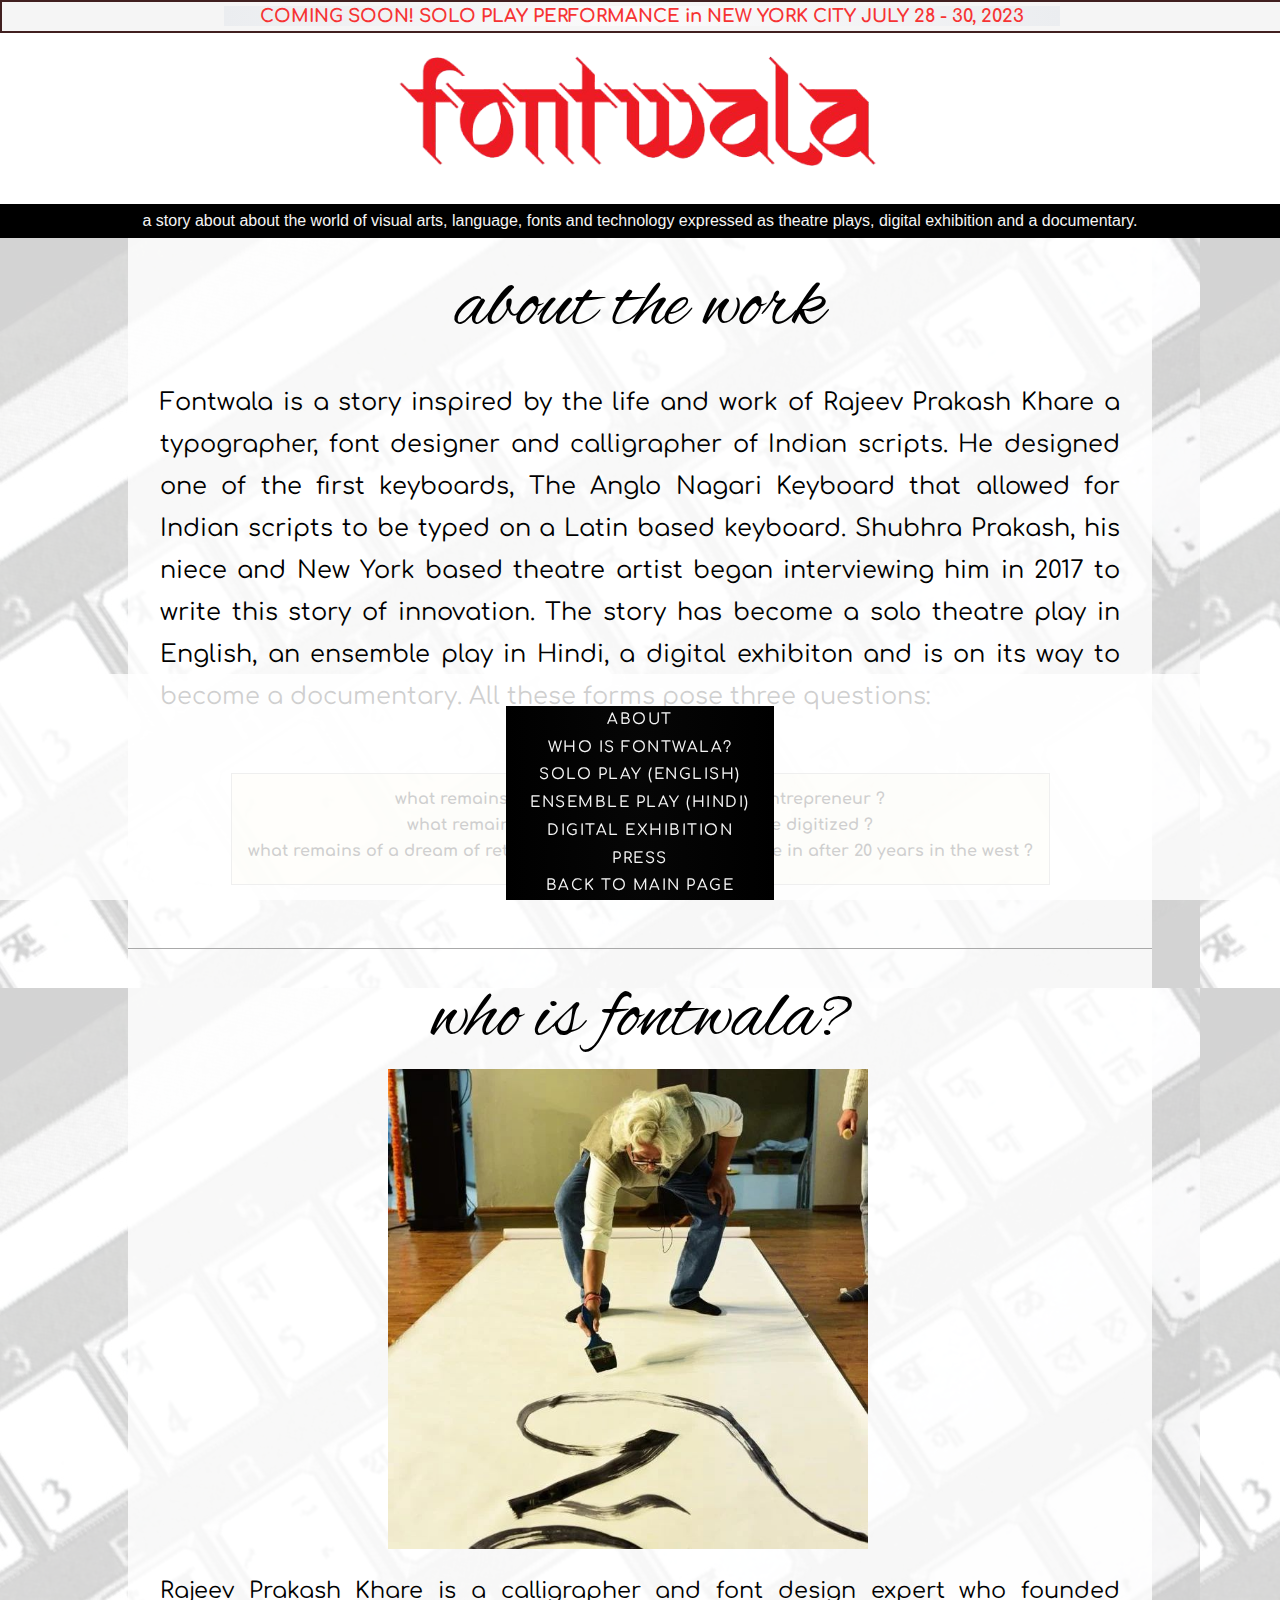
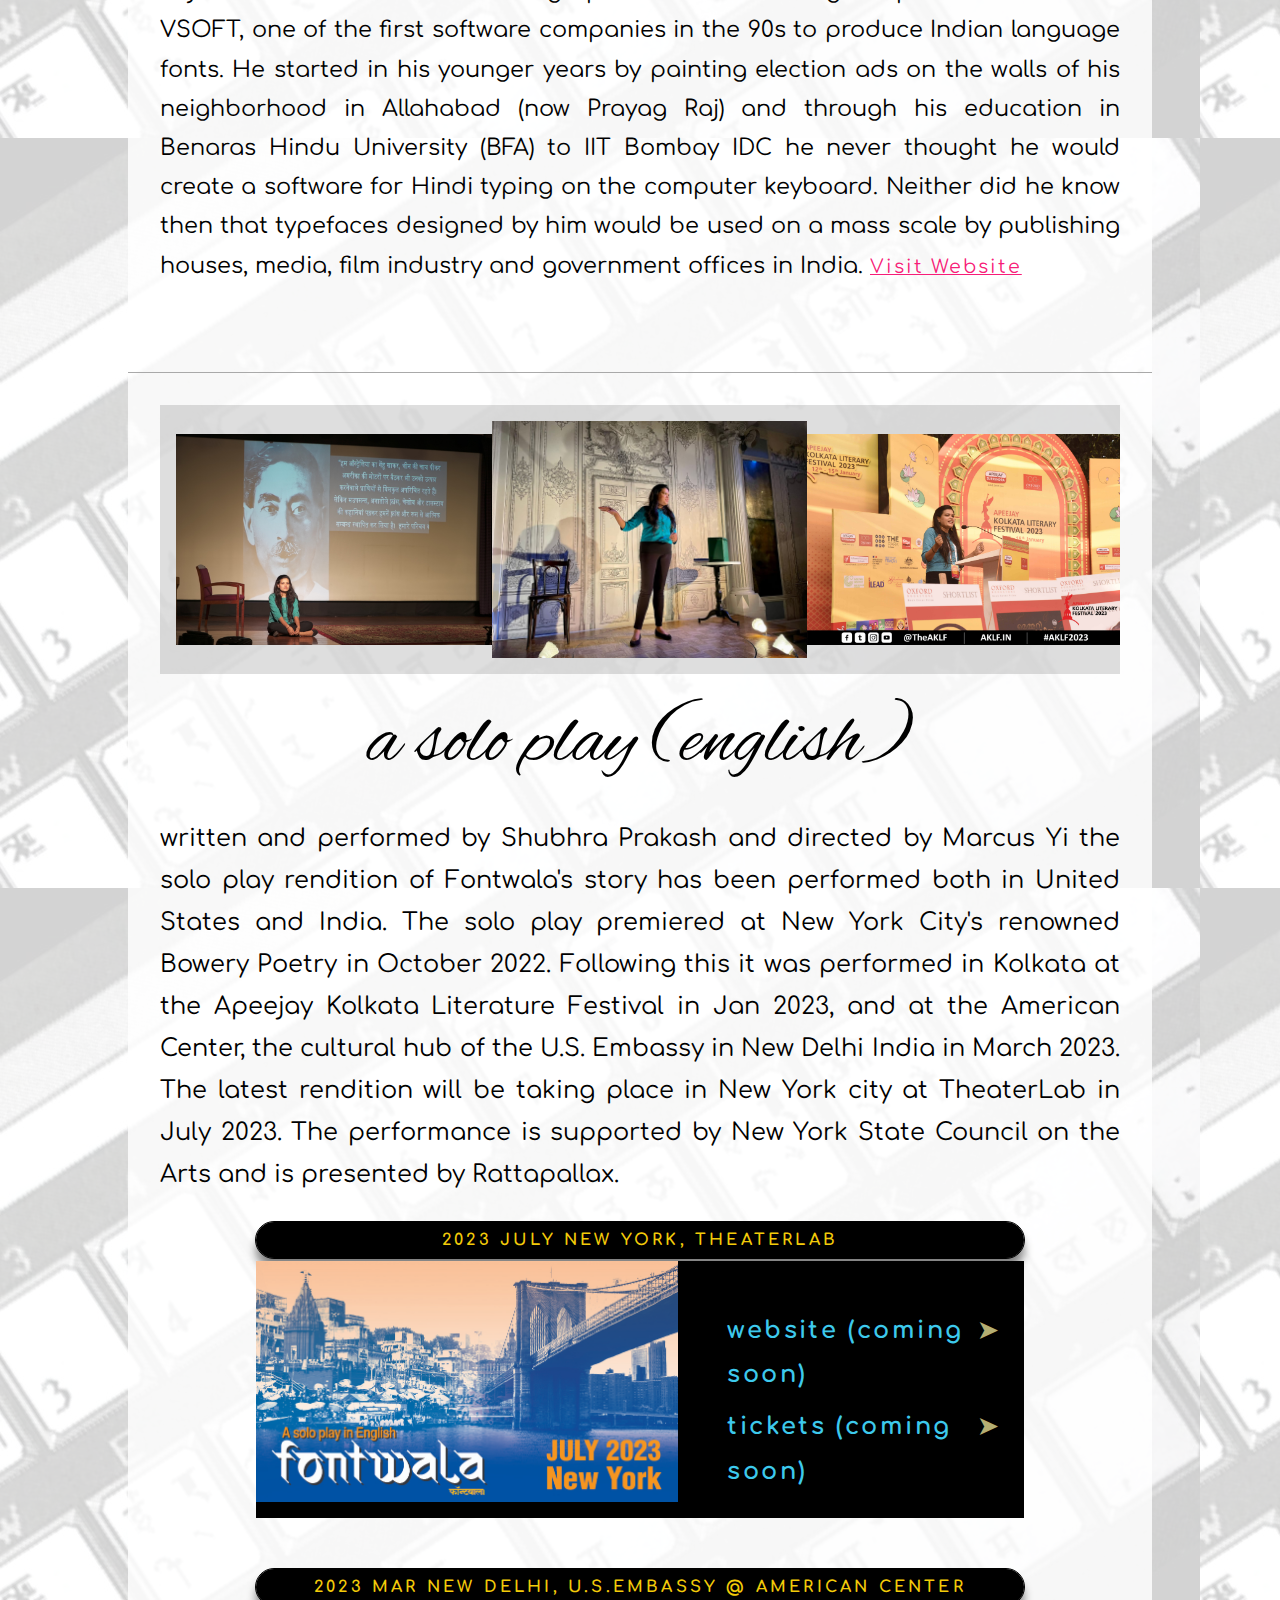
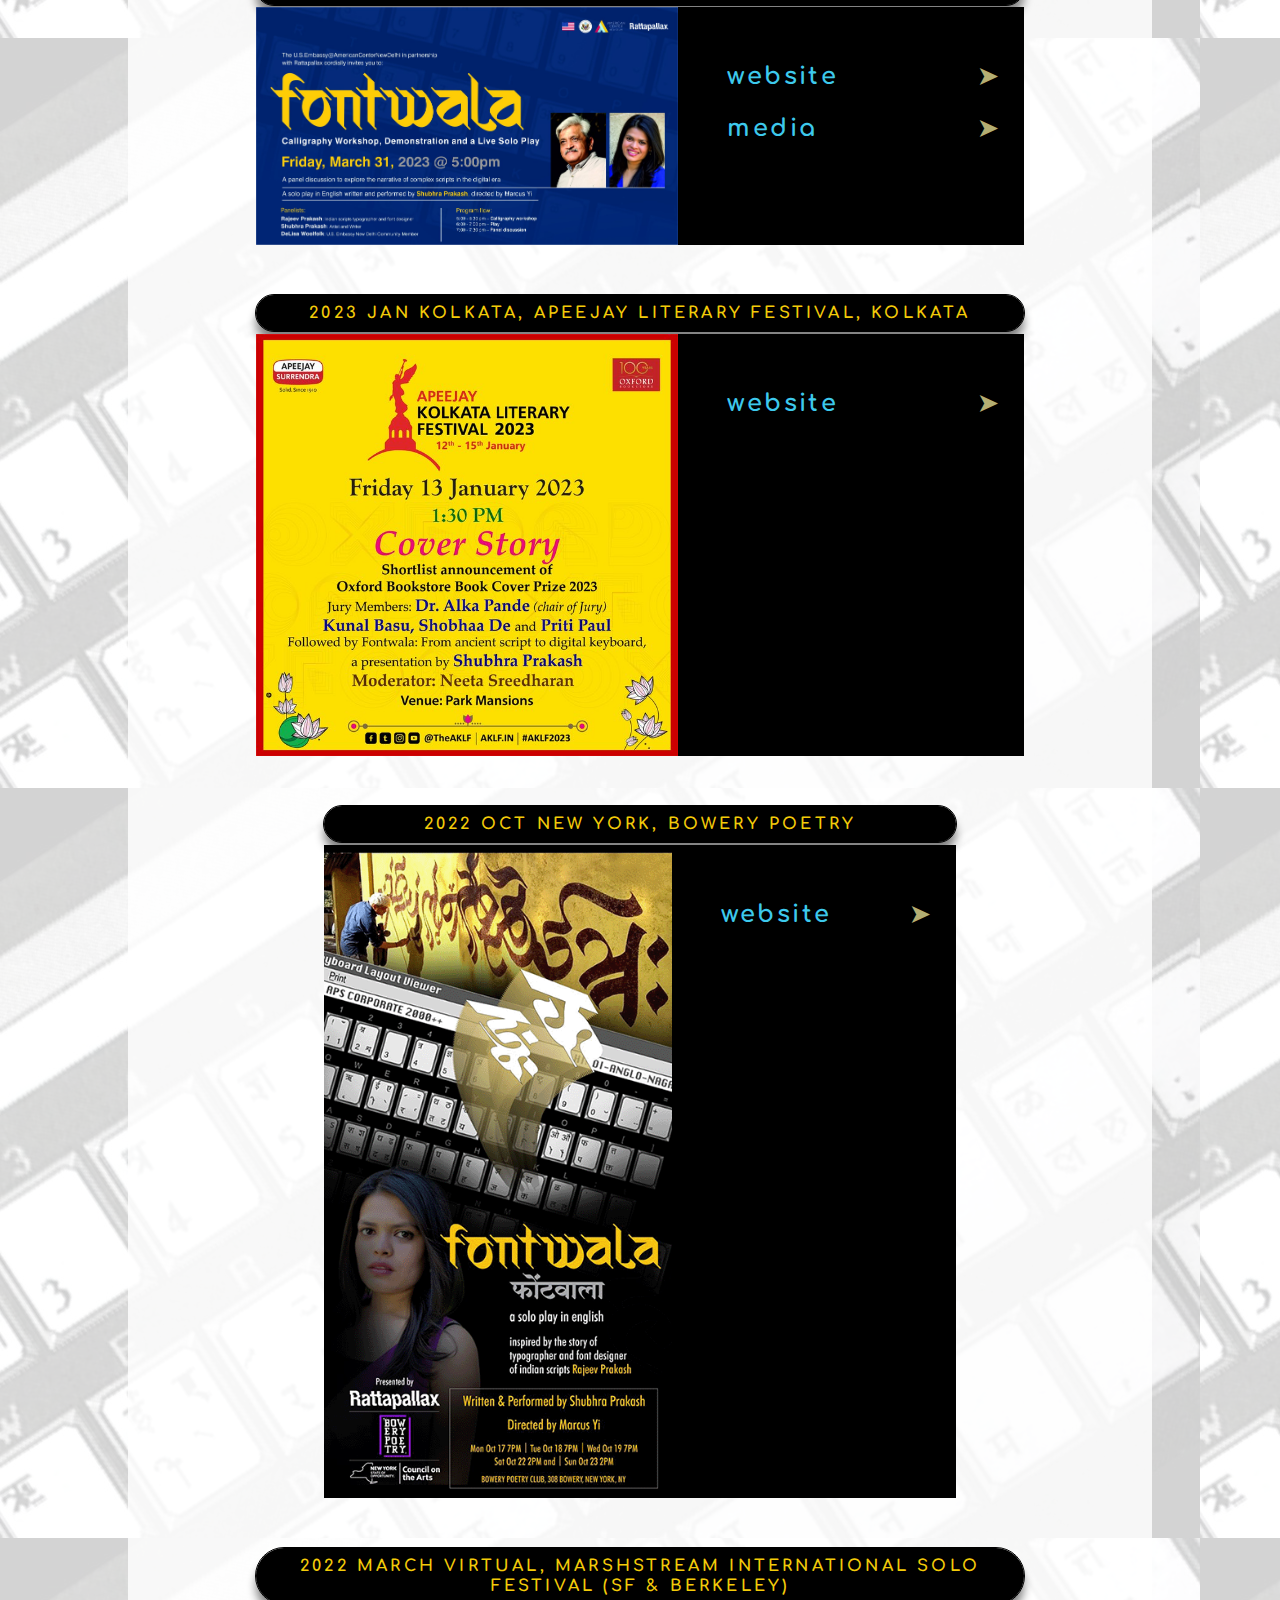
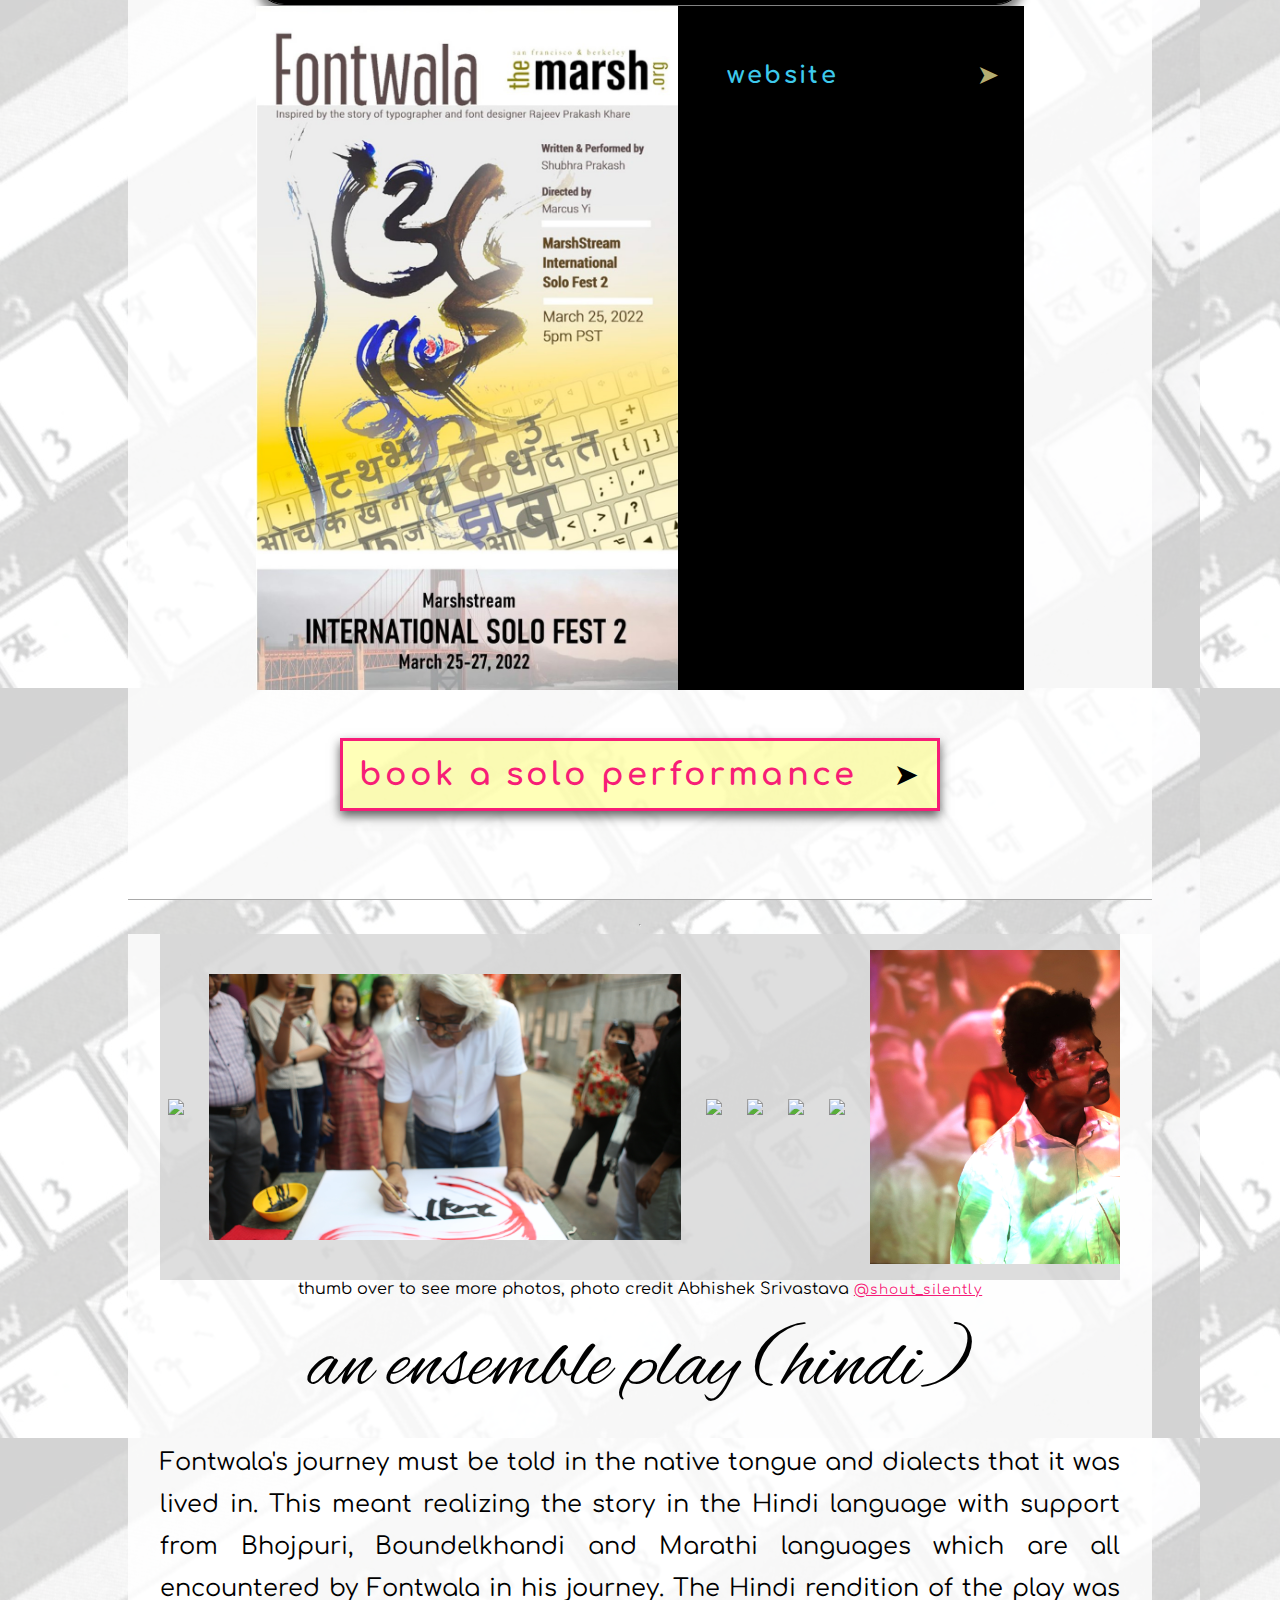
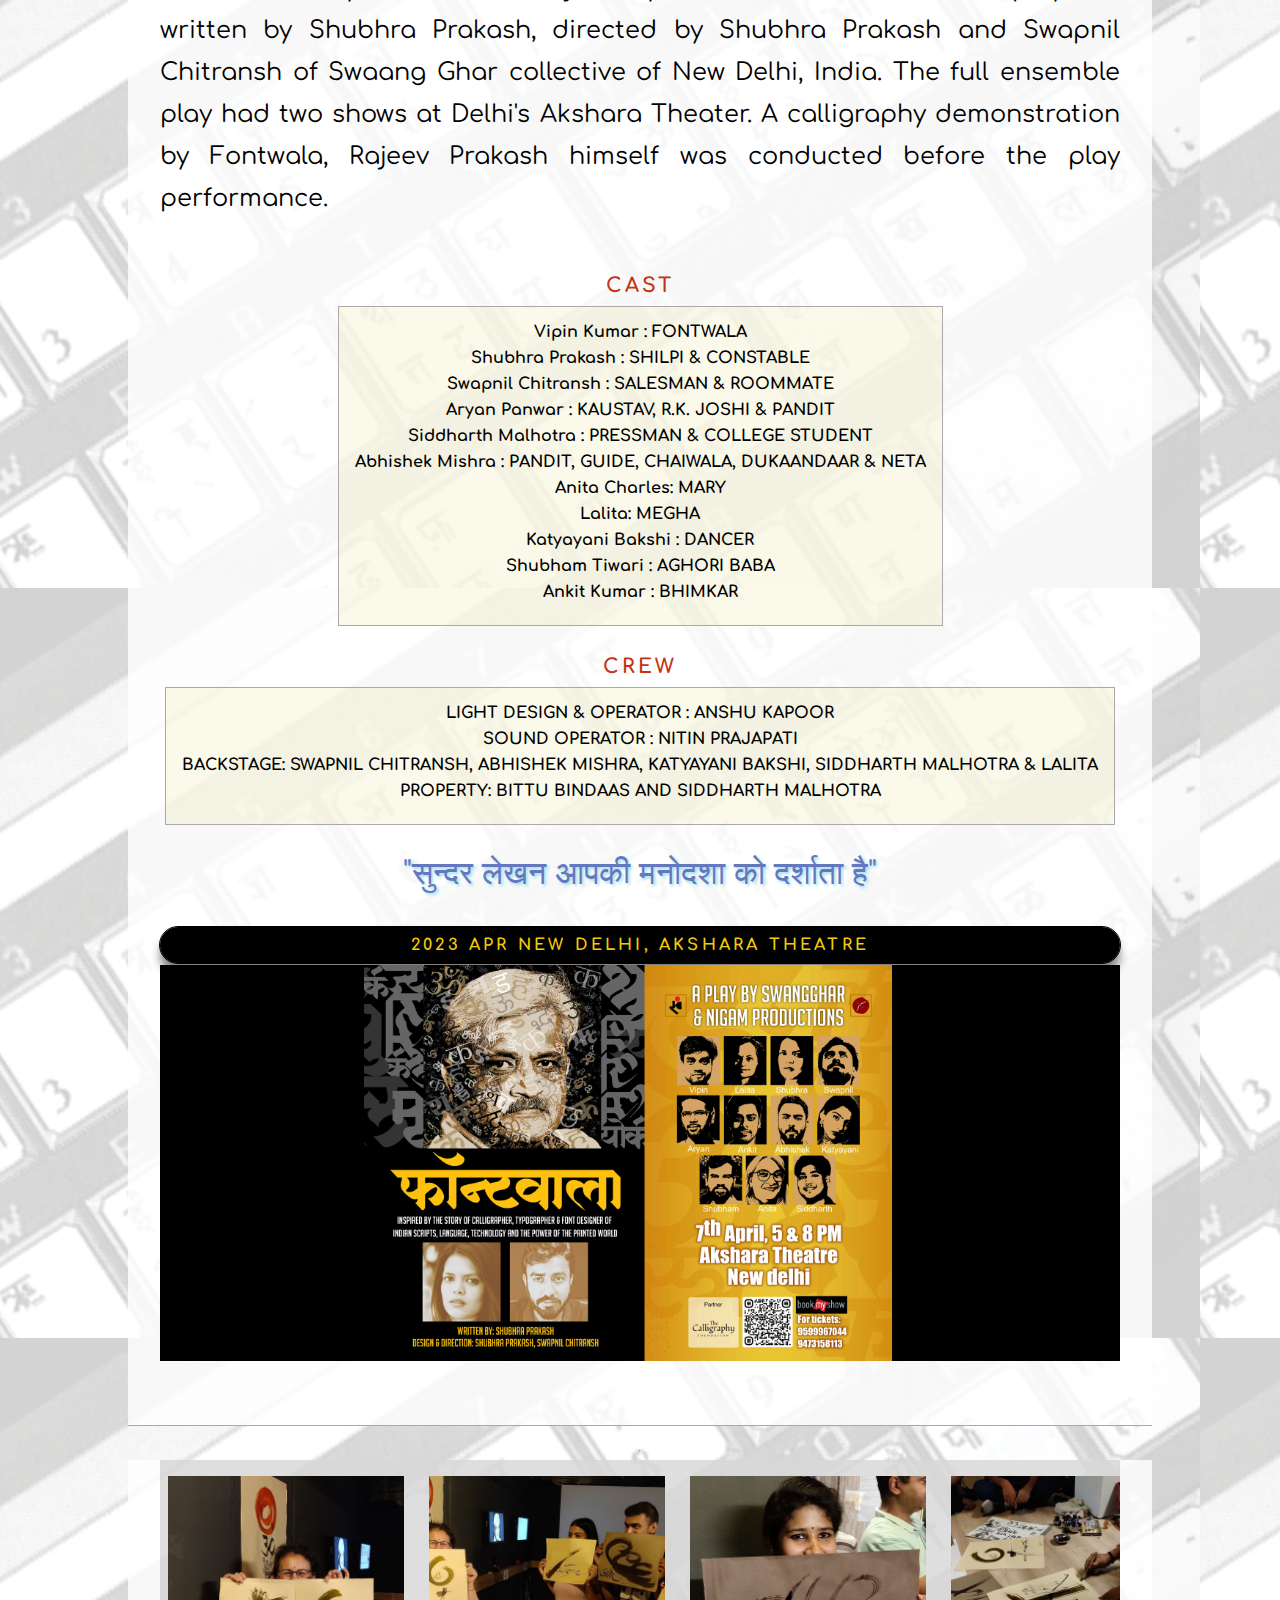
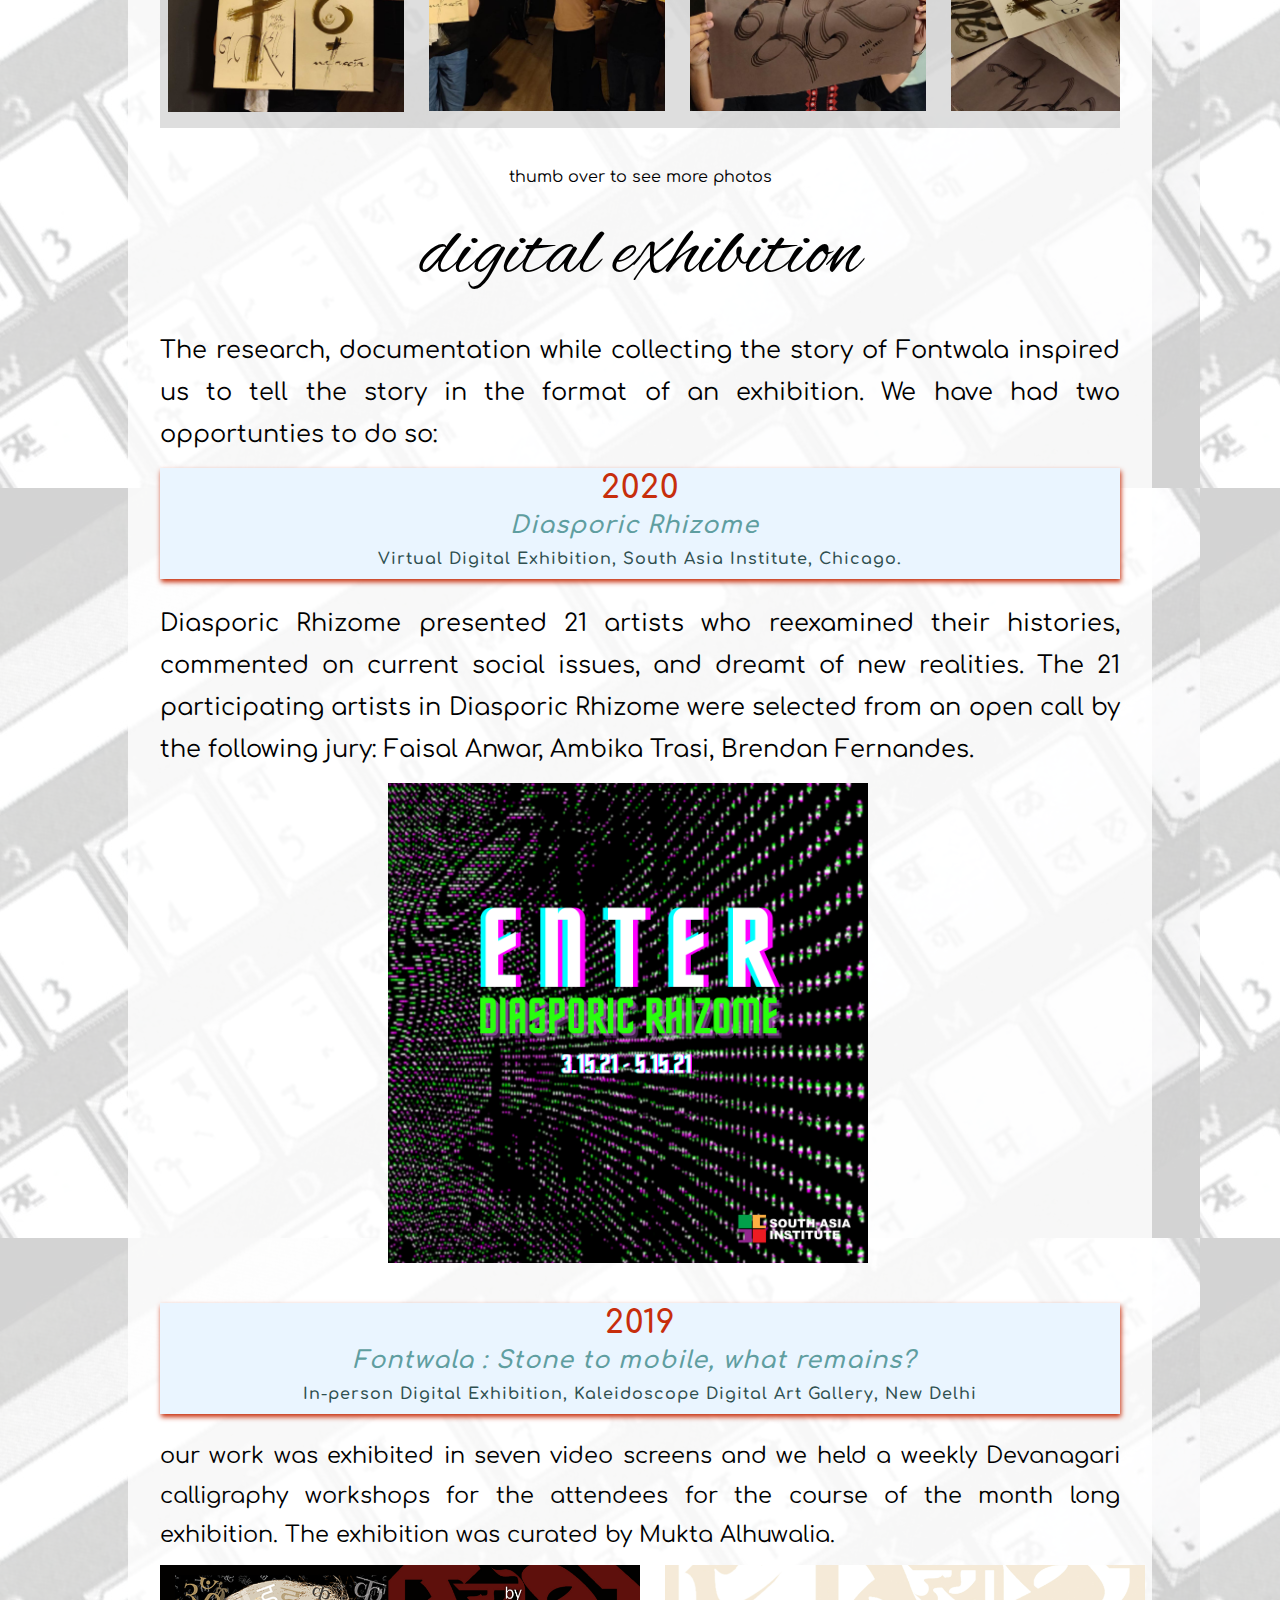
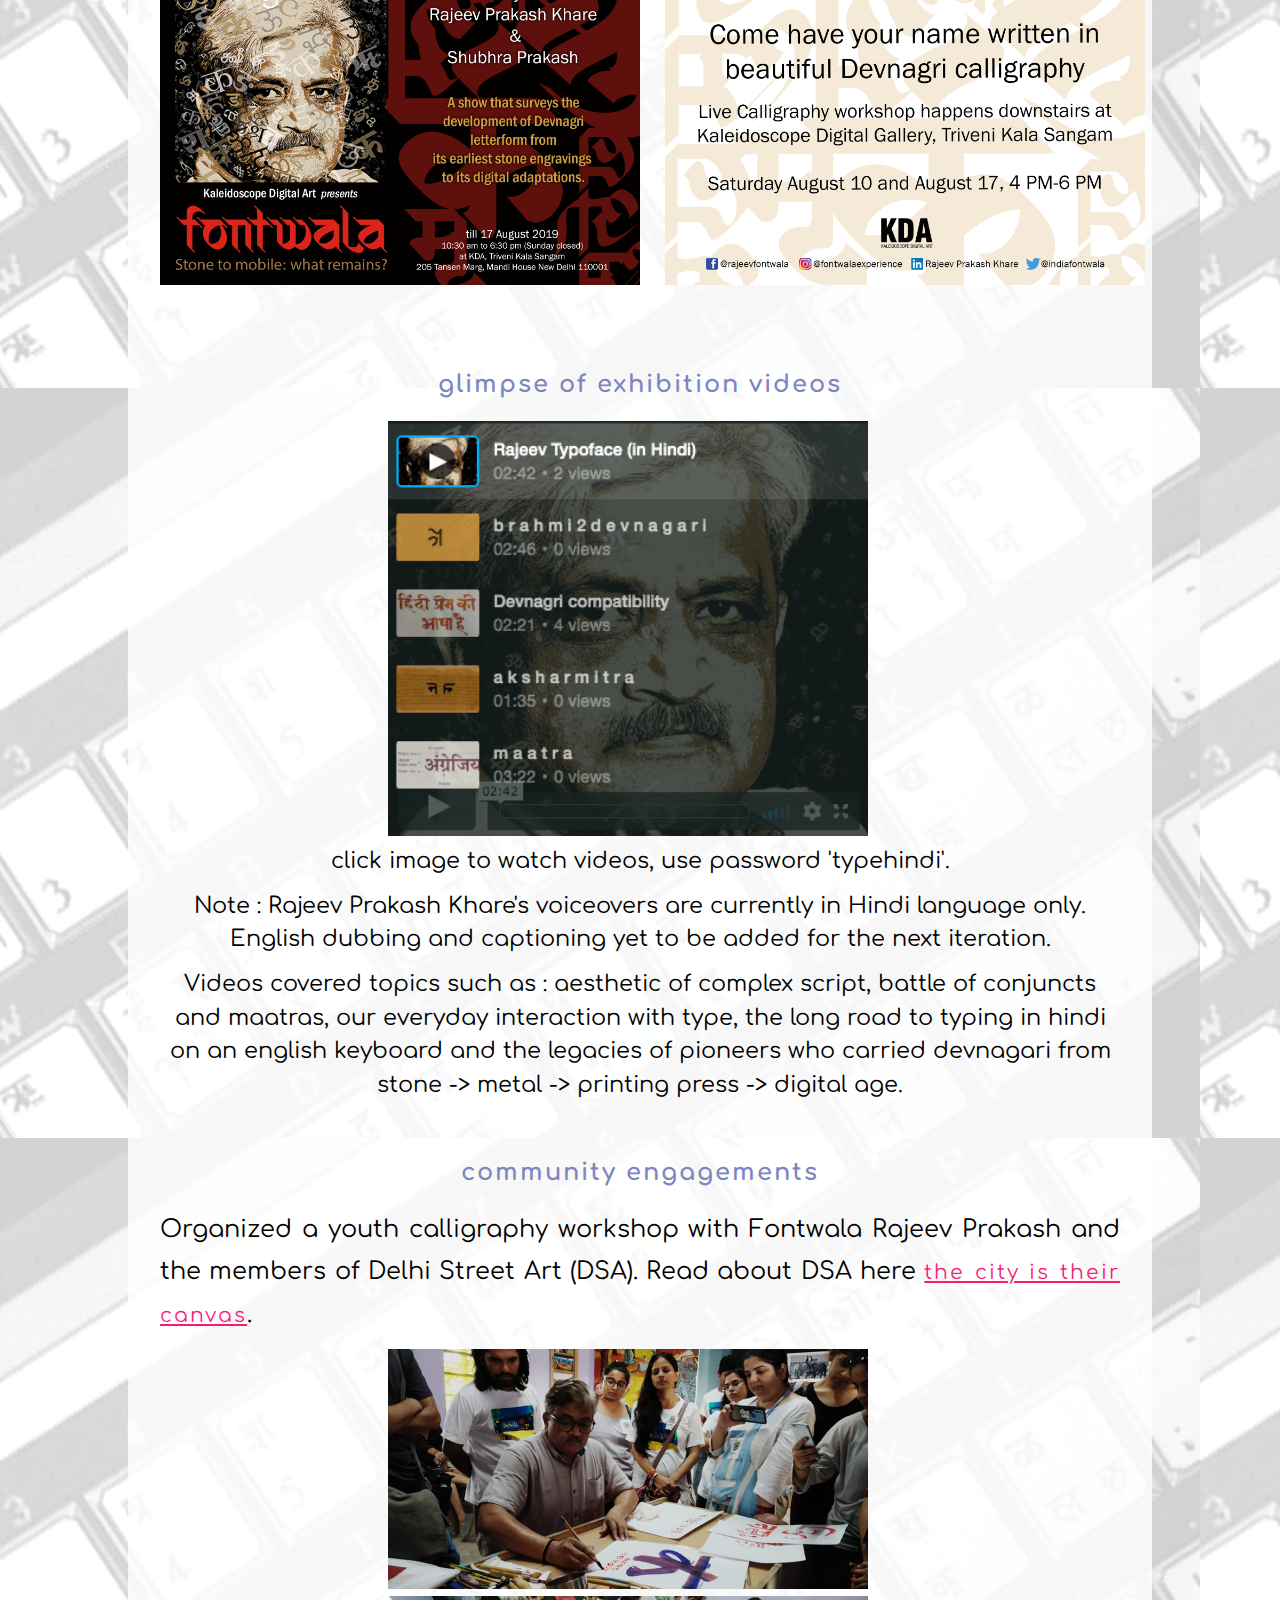
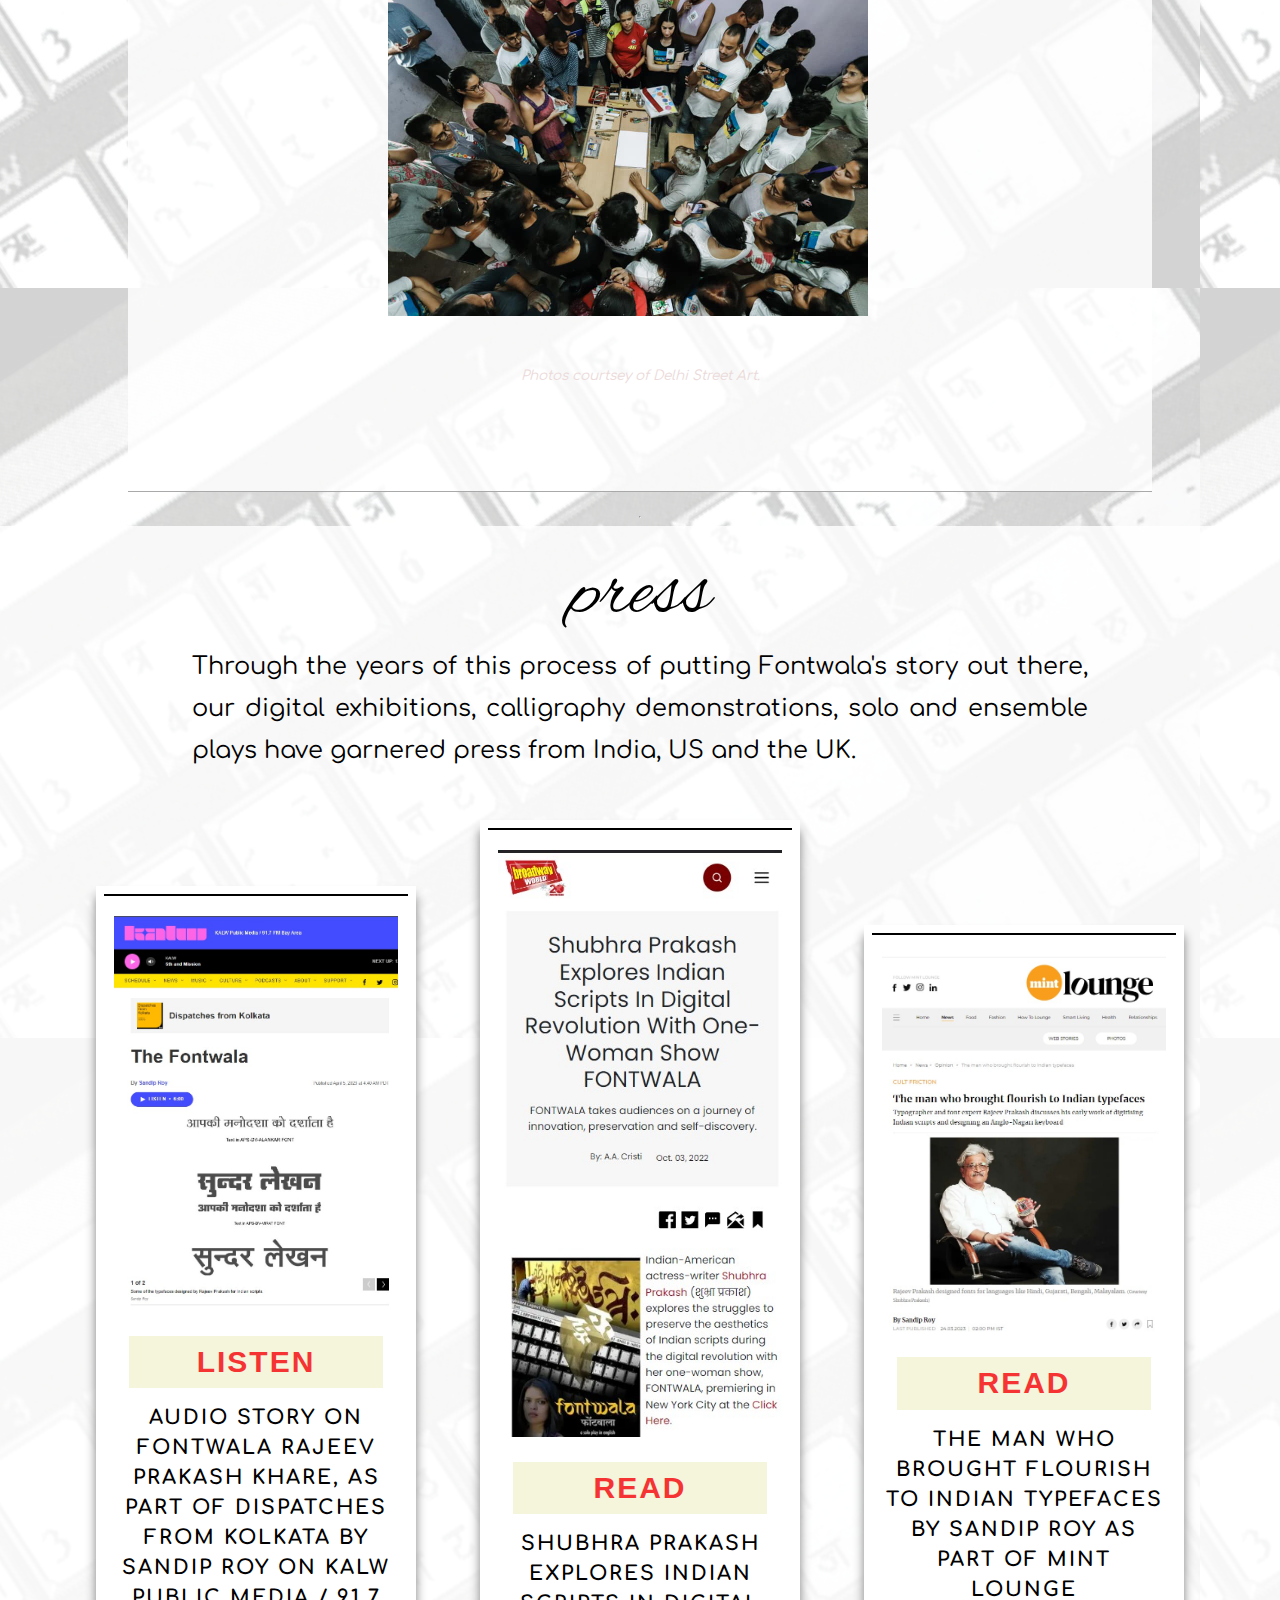
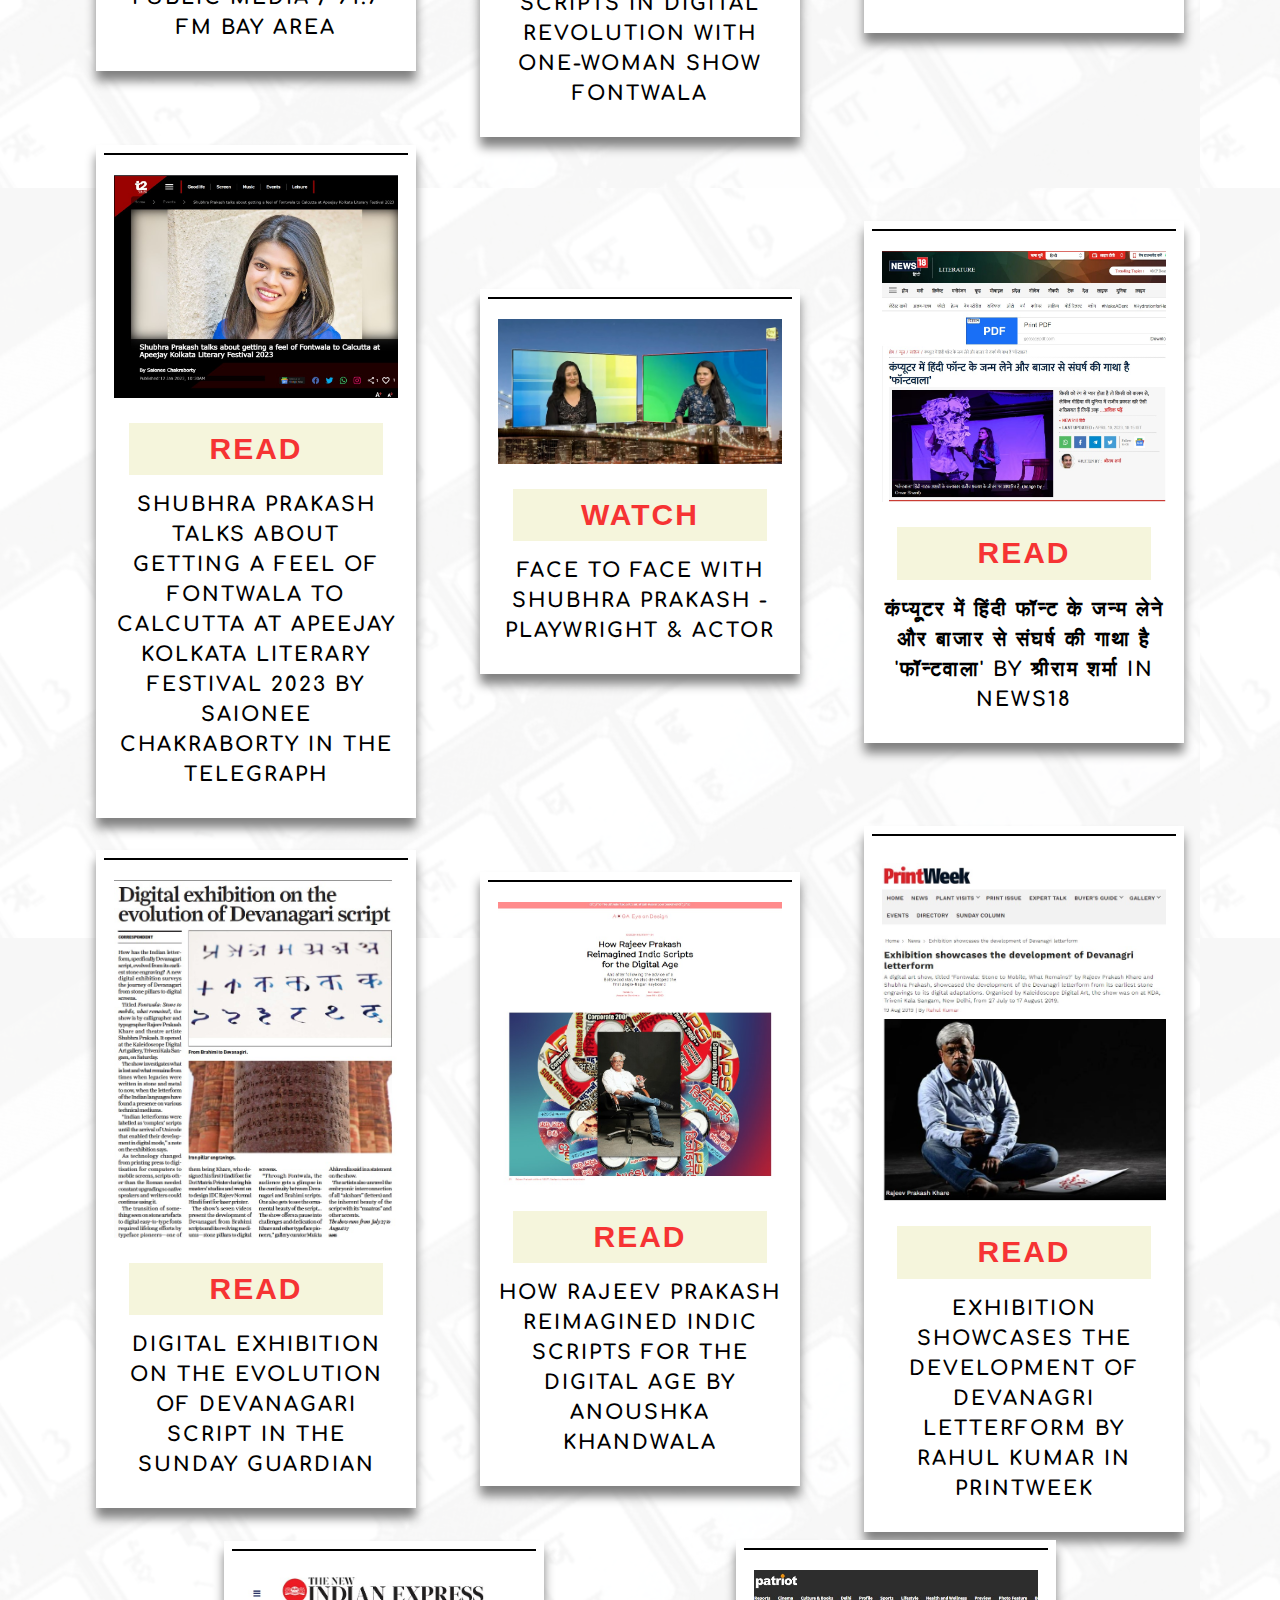
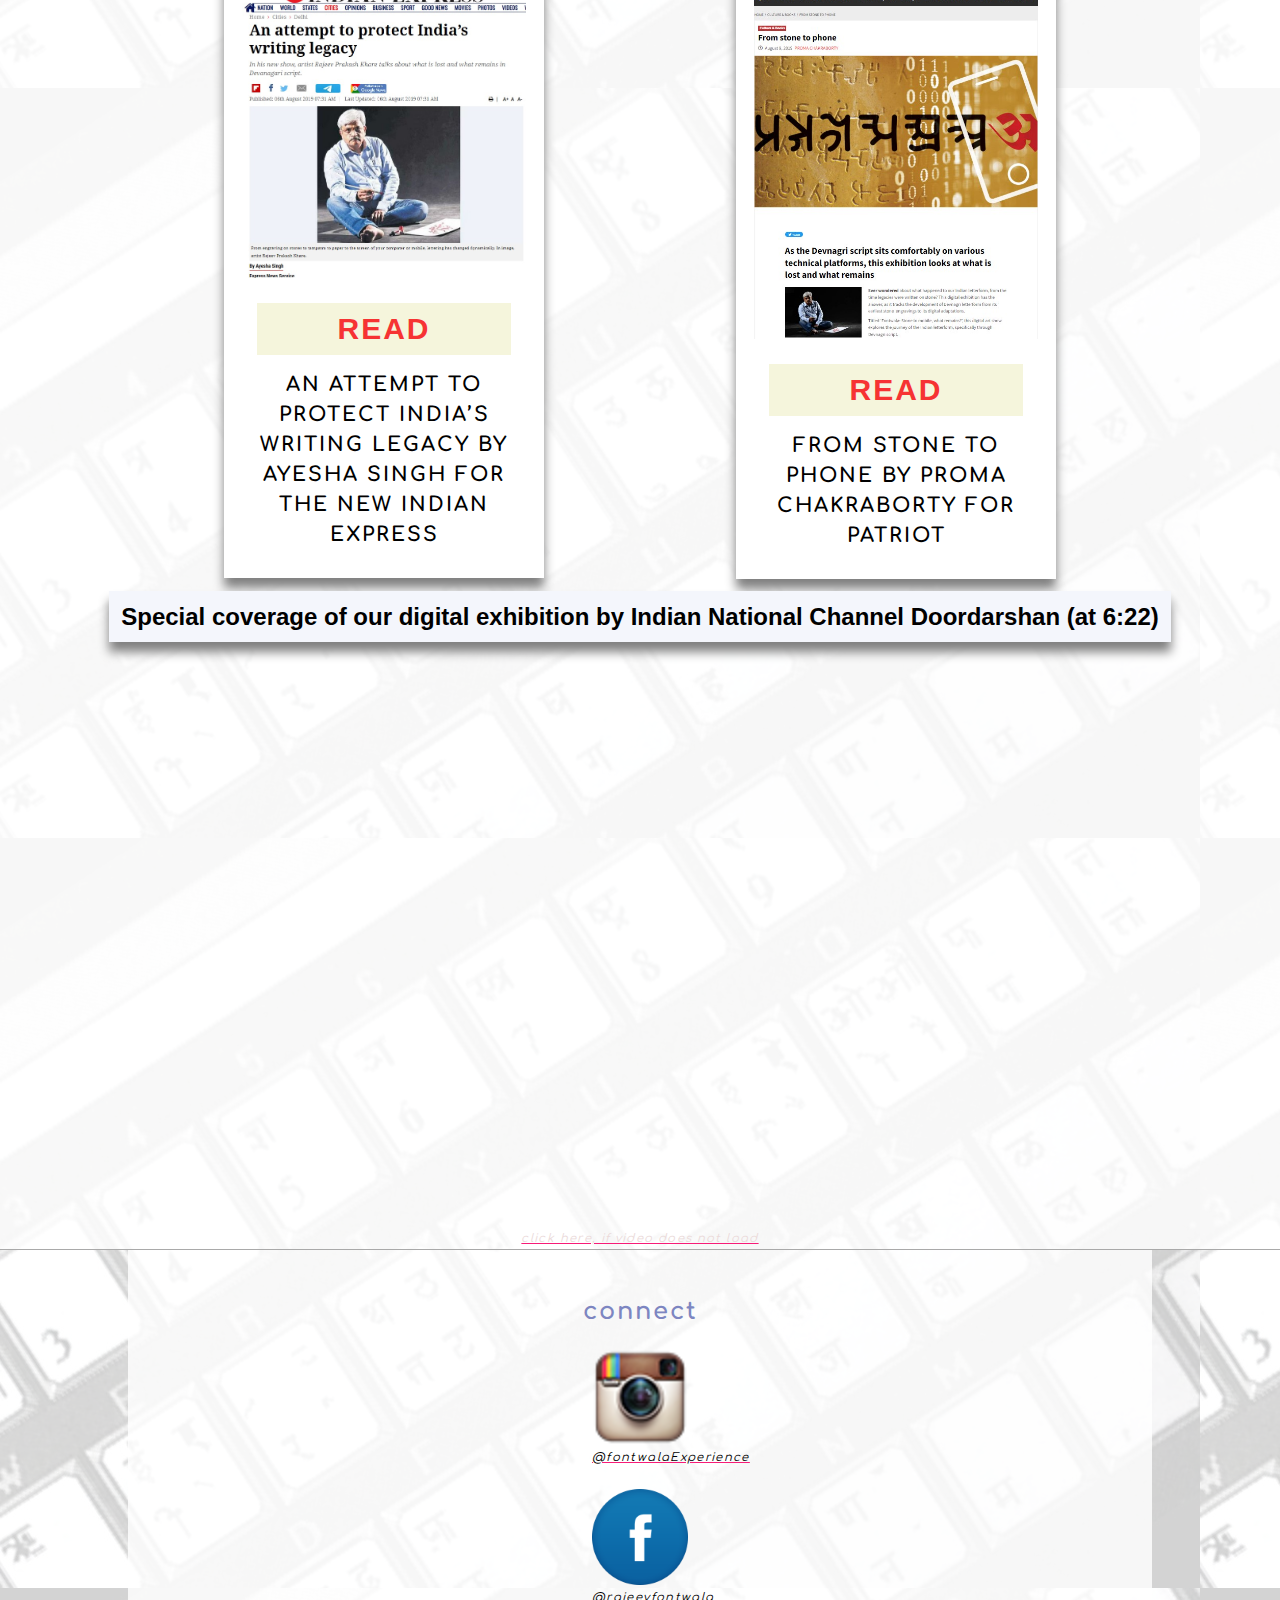
==== fontwala.html @ c63988ca "remove media press from ensemble" ====
<!DOCTYPE html>
<html>

<head>
	<link rel="preconnect" href="https://fonts.googleapis.com">
	<link rel="preconnect" href="https://fonts.gstatic.com" crossorigin>
	<link href="https://fonts.googleapis.com/css2?family=Alex+Brush&display=swap" rel="stylesheet">
	<link href="https://fonts.googleapis.com/css2?family=Comfortaa&display=swap" rel="stylesheet">
	<link rel="stylesheet" href="css/main.css">
	<link rel="icon" href="favicon.ico" type="image/x-icon" />

</head>

<body id="fontwalaPage">
	<!-- <a class="back" href="https://sprakash.github.io/portfolio/">
		<h2>
			<< back to main page</h2>
	</a> -->
	<section id="navigation">
		<ul>
			<li><a href="#tag">About</a></li>
			<li><a href="#whoisfontwala">Who is FONTWALA?</a></li>
			<li><a href="#soloPlay">SOLO PLAY (English)</a> </li>
			<li><a href="#ensemblePlay">ENSEMBLE PLAY (Hindi)</a></li>
			<li><a href="#exhibition">Digital Exhibition</a></li>
			<li><a href="#press">PRESS</a></li>
			<li><a href="http://shubhra.site/portfolio">back to main page</a></li>
		</ul>
	</section>
	<p class="announce"><strong>COMING SOON! SOLO PLAY PERFORMANCE in NEW YORK CITY JULY 28 - 30, 2023</strong>
	</p>
	<!-- <p class="announce"><strong>UPCOMING: October 2022</strong>Shubhra performs FONTWALA, solo theatre play at Bowery
		Poetry Club, <a href="http://tinyurl.com/fontwalaNYC">click here for details</a></p> -->

	<div class="pageTitle">
		<img src="images/fontwala/fontwala-title.png" alt="title is fontwala">
	</div>

	<section id="tag">
		<div>a story about about the world of visual arts, language, fonts and technology expressed as theatre plays,
			digital exhibition and a documentary.</div>

	</section>

	<section id="fontwalaContent">

		<section id="about">
			<span>about the work</span>
			<p>Fontwala is a story inspired by the life and work of Rajeev Prakash Khare a typographer, font
				designer
				and calligrapher of Indian scripts. He designed one of the first keyboards, The Anglo Nagari
				Keyboard
				that allowed for Indian scripts to be typed on a Latin based keyboard. Shubhra Prakash, his niece
				and
				New York based theatre artist began interviewing him in 2017 to write this story of innovation. The
				story has become a solo theatre play in English, an ensemble play in Hindi, a digital exhibiton and
				is
				on its way to become a documentary. All these forms pose three questions: </p>
			<ul>
				<li>what remains of an artist who becomes an entrepreneur ?</li>
				<li>what remains of the aesthetic of a language digitized ?</li>
				<li>what remains of a dream of returning to one’s homeland to live in after 20 years in the west ?
				</li>
			</ul>
		</section>
		<section id="whoisfontwala">

			<span>who is fontwala?</span>
			<div>
				<img src="images/fontwala/make2.webp" />
				<p>Rajeev Prakash Khare is a calligrapher and font design expert who founded VSOFT, one of the first
					software companies in the 90s to produce Indian language fonts. He started in his younger years by
					painting election ads on the walls of his neighborhood in Allahabad (now Prayag Raj) and through his
					education in Benaras
					Hindu University (BFA) to IIT Bombay IDC he never thought he would create a software for Hindi
					typing on the computer keyboard. Neither did he know then that typefaces designed by him would be
					used on a mass scale by publishing houses,
					media, film industry and government offices in India. <a href="http://rajeevfontwala.com">Visit
						Website</a>

				</p>
			</div>
		</section>
		<section id="soloPlay">
			<ul class="snapshot">
				<li> <img src="./images/fontwala/play/performance.JPG" /> </li>
				<li> <img src="./images/fontwala/play/solo-play.jpeg" />
				</li>
				<li><img src="./images/fontwala/play/apj.jpg" /></li>
			</ul>
			<span>a solo play (english)</span>

			<p> written and performed by Shubhra Prakash and directed by Marcus Yi the solo play rendition of Fontwala's
				story has been performed both in United States and India.
				The solo play premiered at New York City's renowned Bowery Poetry in October 2022. Following this it was
				performed in Kolkata at the Apeejay Kolkata Literature Festival in Jan 2023, and at the American Center,
				the cultural hub of the U.S. Embassy in New Delhi India in March 2023. The latest rendition will be
				taking place in New York city at TheaterLab in July 2023. The performance is supported by New York State
				Council on the Arts and is presented by Rattapallax.</p>
			<div id="soloPlayShows">
				<div>
					<h2 class="title">2023 July New York, TheaterLab</h2>
					<div class="playContent">
						<img src="./images/fontwala/newyorkJuly2023.jpg" alt="July 2023 Upcoming Show at TheaterLab">
						<ul>
							<li><a href="#" target="_blank">website (coming soon) <label>&#x27A4;</label></a>
							</li>
							<li><a href="#">tickets (coming soon) <label>&#x27A4;</label></a></li>
						</ul>
					</div>
				</div>
				<div>
					<h2 class="title">2023 Mar New Delhi, U.S.Embassy @ American Center</h2>
					<div class="playContent">
						<img src="./images/fontwala/play/mar2023-americanCenter.jpg"
							alt="March 2023 American Center Show New Delhi">
						<ul>
							<li><a href="https://www.facebook.com/events/606784607969902/?ref=newsfeed"
									target="_blank">website
									<label>&#x27A4;</label></a></li>
							<li><a href="https://photos.google.com/album/AF1QipOXIGpL9dN-hBPW_EREmbWIVnH1lLCM3L6Cqwko?pli=1"
									target="_blank">media<label>&#x27A4;</label></a></li>
						</ul>

					</div>
				</div>
				<div>
					<h2 class="title">2023 Jan Kolkata, Apeejay Literary Festival, Kolkata</h2>
					<div class="playContent">
						<img src="./images/fontwala/play/jan2023-aklf.jpg"
							alt="January 2023 Apeejay Kolkata Literature Festival">
						<ul>
							<li><a href="https://www.aklf.in/delegates-2023.htm#SHUBHRAPRAKASH" target="_blank">website
									<label>&#x27A4;</label></a></li>
						</ul>
					</div>
				</div>
				<div>
					<h2 class="title">2022 Oct New York, Bowery Poetry</h2>
					<div class="playContent">
						<img src="./images/fontwala/play/fontwala-poster.png"
							alt="October 2022 Bowery Poetry, New York City">
						<ul>
							<li><a href="https://www.bowerypoetry.com/fontwala">website <label>&#x27A4;</label></a></li>
							<!--				<li><a href="#">media <label>&#x27A4;</label></a></li>-->
						</ul>
					</div>

				</div>
				<div>
					<h2 class="title">2022 March Virtual, MarshStream International Solo Festival (SF & Berkeley)</h2>
					<div class="playContent">
						<img src="./images/fontwala/play/mar2022-theMarsh.jpg" alt="March 2022 Virtual Performance">
						<ul>
							<li><a href="https://themarsh.org/shows_and_events/misf-performance-descriptions/"
									target="_blank">website <label>&#x27A4;</label></a></li>
						</ul>
					</div>

				</div>
				<div>
					<a href="mailto:shubhra.artist@gmail.com&subject=`Booking FONTWALA solo play for performance`"
						class="booking">Book a solo performance <label>&#x27A4;</label></a>
				</div>
			</div>
		</section>
		<hr />
		<section id="ensemblePlay">
			<div class="snapshot">
				<img src="./images/fontwala/play/ensemble8.JPG" />
				<img src="./images/fontwala/play/calligraphy-ensemble.JPG" />
				<img src="./images/fontwala/play/ensemble2.JPG" />
				<img src="./images/fontwala/play/ensemble5.JPG" />
				<img src="./images/fontwala/play/ensemble7.JPG" />
				<img src="./images/fontwala/play/ensemble3.JPG" />
				<img src="./images/fontwala/play/ensemble01.JPG" />
				<img src="./images/fontwala/play/ensemble00.JPG" />
				<img src="./images/fontwala/play/ensemble0.JPG" />
				<img src="./images/fontwala/play/ensemble02.JPG" />
				<img src="./images/fontwala/play/ensemble4.JPG" />
				<img src="./images/fontwala/play/ensemble9.JPG" />
				<img src="./images/fontwala/play/ensemble10.JPG" />
				<img src="./images/fontwala/play/ensemble6.JPG" />
				<img src="./images/fontwala/play/ensemble03.JPG" />
			</div>
			<label>thumb over to see more photos, photo credit Abhishek Srivastava <a
					href="https://www.instagram.com/shout_silently/" target="_blank">@shout_silently</a></label>
			<span>an ensemble play (hindi)</span>
			<p>Fontwala's journey must be told in the native tongue and dialects that it was lived in. This meant
				realizing the story in the Hindi language with support from Bhojpuri, Boundelkhandi and Marathi
				languages which are all encountered by Fontwala in his journey. The Hindi rendition of the play
				was written by Shubhra Prakash, directed by Shubhra Prakash and Swapnil Chitransh of Swaang Ghar
				collective of New Delhi, India. The full ensemble play had two shows at Delhi's Akshara Theater. A
				calligraphy demonstration by Fontwala, Rajeev Prakash himself was conducted before the play performance.
			</p>
			<label class="castAndCrew">CAST</label>
			<ul>
				<li>Vipin Kumar : FONTWALA</li>
				<li>Shubhra Prakash : SHILPI & CONSTABLE</li>
				<li>Swapnil Chitransh : SALESMAN & ROOMMATE</li>
				<li>Aryan Panwar : KAUSTAV, R.K. JOSHI & PANDIT</li>
				<li>Siddharth Malhotra : PRESSMAN & COLLEGE STUDENT</li>
				<li>Abhishek Mishra : PANDIT, GUIDE, CHAIWALA, DUKAANDAAR & NETA</li>
				<li>Anita Charles: MARY</li>
				<li>Lalita: MEGHA</li>
				<li>Katyayani Bakshi : DANCER</li>
				<li>Shubham Tiwari : AGHORI BABA</li>
				<li>Ankit Kumar : BHIMKAR</li>

			</ul>
			<label class="castAndCrew">CREW</label>
			<ul>
				<li>LIGHT DESIGN & OPERATOR : ANSHU KAPOOR</li>
				<li>SOUND OPERATOR : NITIN PRAJAPATI</li>
				<li>BACKSTAGE: SWAPNIL CHITRANSH, ABHISHEK MISHRA, KATYAYANI BAKSHI, SIDDHARTH MALHOTRA & LALITA</li>
				<li>PROPERTY: BITTU BINDAAS AND SIDDHARTH MALHOTRA</li>
			</ul>

			<label class="hindi">"सुन्दर लेखन आपकी मनोदशा को दर्शाता है"</label>

			<h2 class="title">2023 Apr New Delhi, Akshara Theatre</h2>
			<div class="playContent">
				<img src="images/fontwala/play/2023indianAkshara.jpg" alt="2023 Apr New Delhi, Akshara Theatre Poster">
			</div>

		</section>
		<hr />

		<section id="exhibition">
			<div class="snapshot">
				<img src="images/fontwala/calligraphy1.jpg" />
				<img src="images/fontwala/calligraphy2.jpg" />
				<img src="images/fontwala/calligraphy3.jpg" />
				<img src="images/fontwala/calligraphy4.jpg" />
			</div>
			<label>thumb over to see more photos</label>
			<span>digital exhibition</span>
			<p>The research, documentation while collecting the story of Fontwala inspired us to tell the story in the
				format of an exhibition. We have had two opportunties to do so:</p>

			<div>
				<div>
					<label><span>2020</span> <em>Diasporic Rhizome</em>Virtual Digital Exhibition, South Asia Institute,
						Chicago.</label>
					<p> Diasporic Rhizome presented 21 artists who reexamined their histories, commented on current
						social issues, and dreamt of new realities. The 21 participating artists in Diasporic Rhizome
						were selected from an open call by the following jury: Faisal Anwar, Ambika Trasi, Brendan
						Fernandes.
					</p>
					<div class="exhibition-parts">
						<img src="./images/fontwala/diasporicRhizome.png" />
					</div>
				</div>
				<div>

					<label><span>2019</span> <em>Fontwala : Stone to mobile, what remains?</em> In-person Digital
						Exhibition,
						Kaleidoscope Digital Art Gallery, New Delhi</label>
					<p>our work was exhibited in seven video screens and we held a weekly Devanagari calligraphy
						workshops for the attendees for the course of the month long exhibition. The exhibition was
						curated by Mukta Alhuwalia.</p>
					<div class="exhibition-parts">
						<img src="images/Fontwala-postcard-front.jpg" />
						<img src="images/Fontwala-calligraphy.jpg" />
					</div>

					<div class="exhibition-parts">
						<h3>GLIMPSE OF EXHIBITION VIDEOS</h3>
						<p>click image to watch videos, use password 'typehindi'.</p>
						<a href="https://vimeo.com/showcase/6618243"><img src="images/fontwala/playlist.png" /></a>

						<p>Note : Rajeev Prakash Khare's voiceovers are currently in Hindi language only. English
							dubbing and
							captioning yet to be added for the next iteration.</p>
						<p>Videos covered topics such as : aesthetic of complex script, battle of conjuncts and
							maatras,
							our everyday interaction with type, the long road to typing in hindi on an english
							keyboard
							and the legacies of pioneers who carried devnagari from stone -> metal -> printing press
							->
							digital age.
						</p>
					</div>
				</div>
				<h3>Community Engagements</h3>
				<p>Organized a youth calligraphy workshop with Fontwala Rajeev Prakash and the members of Delhi Street
					Art (DSA). Read about DSA here <a href="https://www.travelure.in/the-city-is-their-canvas/">the
						city is their canvas</a>.</p>
				<div class="community">
					<img src="images/fontwala/dsa1.jpg" />
					<img src="images/fontwala/dsa2.jpg" />
				</div>
				<em>Photos courtsey of Delhi Street Art.</em>

			</div>
		</section>
		<hr />

		<section id="press">
			<span>press</span>
			<p>Through the years of this process of putting Fontwala's story out there, our digital exhibitions,
				calligraphy demonstrations, solo and ensemble plays have garnered
				press from India, US and the UK.</p>
			<ul class="pressList">
				<li>
					<a href="https://www.kalw.org/podcast/sandip-roys-dispatches-from-kolkata/2023-04-05/the-fontwala"
						target="_blank">
						<img src="./images/press/kalw.jpg" />
						<em>LISTEN</em> Audio Story on Fontwala Rajeev Prakash Khare, as part of
						Dispatches
						from Kolkata
						by Sandip Roy on KALW Public Media / 91.7 FM Bay Area</a>
				</li>
				<li>
					<a href="https://www.broadwayworld.com/off-off-broadway/article/Shubhra-Prakash-Explores-Indian-Scripts-In-Digital-Revolution-With-One-Woman-Show-FONTWALA-20221003"
						target="_blank">
						<img src="./images/press/broadwayWorld.jpg" />
						<em>READ</em> Shubhra Prakash Explores Indian Scripts In Digital Revolution With
						One-Woman Show FONTWALA
					</a>
				</li>
				<li>
					<a href="https://lifestyle.livemint.com/news/opinion/the-man-who-brought-flourish-to-indian-typefaces-111679583263075.html"
						target="_blank">
						<img src="./images/press/mint.jpg" /><em>READ</em> The
						man who brought flourish to Indian typefaces by Sandip Roy as part of Mint Lounge </a>
				</li>



				<li>
					<a href="https://t2online.in/events/events-1/shubhra-prakash-talks-about-getting-a-feel-of-fontwala-to-calcutta-at-apeejay-kolkata-literary-festival-2023/"
						target="_blank">
						<img src="./images/press/telegraph.jpg" />
						<em>READ</em> Shubhra Prakash talks about getting a feel of Fontwala to Calcutta
						at
						Apeejay Kolkata Literary
						Festival 2023 by Saionee Chakraborty in The Telegraph </a>
				</li>

				<li>
					<a href="https://www.youtube.com/watch?v=IuhiB3QqTdE" target="_blank">
						<img src="./images/press/itvgold.jpg" />
						<em>WATCH</em> Face to Face
						with
						Shubhra Prakash - Playwright & Actor</a>
				</li>
				<li>
					<a href="https://hindi.news18.com/news/literature/best-hindi-play-fontwala-hindi-natak-theater-in-delhi-based-on-rajeev-prakash-khare-life-by-shubhra-prakash-5823137.html"
						target="_blank">
						<img src="./images/press/news18.jpg" />
						<em>READ</em> कंप्यूटर में हिंदी फॉन्ट के जन्म लेने और बाजार से संघर्ष की गाथा
						है
						'फॉन्टवाला'
						by श्रीराम शर्मा in news18
					</a>
				</li>




				<li> <a href="https://www.pressreader.com/india/the-sunday-guardian/20190804/282162177832154"
						target="_blank">
						<img src="./images/press/ians.jpg" /><em>READ</em> Digital
						exhibition on the evolution of Devanagari script in The Sunday Guardian
					</a>
				</li>
				<li>
					<a href="https://eyeondesign.aiga.org/in-the-90s-rajeev-prakash-reimagined-indic-scripts-for-the-digital-age/"
						target="_blank">
						<img src="./images/press/aiga.jpg" />
						<em>READ</em> How Rajeev Prakash Reimagined Indic Scripts for the Digital Age by
						Anoushka Khandwala</a>
				</li>
				<li>
					<a href="https://www.printweek.in/news/exhibition-showcases-the-development-of-devanagri-letterform-41957"
						target="_blank">
						<img src="./images/press/printweek.jpg" />
						<em>READ</em> Exhibition showcases the development of Devanagri letterform by
						Rahul
						Kumar in PrintWeek

					</a>
				</li>
				<li>
					<a href="https://www.newindianexpress.com/cities/delhi/2019/aug/06/an-attempt-to-protect-indias-writing-legacy-2014883.html"
						target="_blank">
						<img src="./images/press/indianExpress.jpg" />
						<em>READ</em> An attempt to protect India’s writing legacy by Ayesha Singh for
						The New
						Indian
						Express
					</a>
				</li>
				<li>
					<a href="https://thepatriot.in/culture/from-stone-to-phone-11268" target="_blank">
						<img src="./images/press/patriot.jpg" />
						<em>READ</em> From
						stone
						to
						phone by Proma Chakraborty for Patriot
					</a>
				</li>
			</ul>

			<div class="pressContent">
				<span>Special coverage of our digital exhibition by Indian National Channel Doordarshan (at 6:22)</span>
				<div class="video-scale">
					<iframe width="560" height="315" src="https://www.youtube.com/embed/0RlLVORvTB0?start=382"
						frameborder="0" allow="accelerometer; autoplay; encrypted-media; gyroscope; picture-in-picture"
						allowfullscreen></iframe>
				</div>
				<a href="https://www.youtube.com/embed/0RlLVORvTB0?start=382" target="_blank"><em>click here, if
						video
						does not load</em></a>
			</div>

		</section>
		<section id="social">
			<h3>connect</h3>

			<div>
				<a href="https://www.instagram.com/fontwalaexperience/"><img src="./images/social/insta.png" />
					<em>@fontwalaExperience</em></a>
				<a href="https://www.facebook.com/rajeevfontwala"><img src="./images/social/fb.png" />
					<em>@rajeevfontwala</em></a>
				<a href="https://twitter.com/indiafontwala"><img src="./images/social/tweet.png" />
					<em>@indiafontwala</em></a>
			</div>
			<p>visit fontwala's <a href="http://rajeevfontwala.com">website </a>.</p>

		</section>
	</section>



</body>

</html>
---- css/main.css ----
*,
html {
  margin: 0;
  padding: 0;
}
body {
  margin: 0;
  padding: 0;
  font-size: 18px;
  background-color: black;
  font-family: monospace;
}

head {
  display: flex;
}

h1 {
  font-size: 2.5em;
  line-height: 1em;
  font-weight: lighter;
  transition: opacity 250ms ease-out;
  letter-spacing: 0.25em;
  -webkit-font-smoothing: antialiased;
  -moz-osx-font-smoothing: grayscale;
  text-rendering: optimizeLegibility;
  justify-content: space-between;
  text-align: center;
  padding: 0.5em 0 0 0;
  text-transform: lowercase;
  color: #98c3adfa;
}

h1 strong {
  font-size: 1.25em;
  line-height: 1em;
  font-weight: lighter;
  text-align: center;
  padding: 0.5em 0 0 0;
  text-transform: lowercase;
  color: #98c3adfa;
  letter-spacing: normal !important;
}

h2 {
  font-size: 1em;
  font-weight: bolder;
  letter-spacing: 0.15em;
  color: #b9e6e65e;
  margin-left: 23%;
}

h3 {
  color: #7d86c1;
  text-transform: lowercase;
  letter-spacing: 2px;
  text-align: center;
  width: 100%;
  margin: 2em 0 1em 0;
  font-size: 1.5em;
}

hr {
  margin: 1.5em 0 2em 0;
}

@keyframes slide {
  32% {
    transform: none;
  }
  33% {
    transform: translateX(-500px);
  }
  65% {
    transform: translateX(-500px);
  }
  66% {
    transform: translateX(-1000px);
  }
  100% {
    transform: translateX(-1000px);
  }
}

.top {
  text-align: center;
  font-style: italic;
  font-size: 0.5em;
}

.top a,
.top quote {
  font-size: 1.5em;
  letter-spacing: 0.05em;
  color: #e2b19f;
}

.svgStylin {
  display: flex;
  width: 100%;
  justify-content: center;
  padding-top: 1em;
}

.svgStylin span {
  padding: 0;
  margin: 0 0.25em;
}

.svgStylin img {
  background-color: #f7a598;
  border-radius: 5px;
  cursor: pointer;
}

.svgStylin span img {
  width: 0.85em;
  height: 0.85em;
  background-color: #706969;
}

.svgStylin span img:hover {
  background-color: rgba(230, 23, 230, 0.619);
}

.bottompage,
.bottompage quote {
  font-size: 0.85em;
  color: grey;
  margin: 1em auto 0;
  text-align: center;
  display: block;
}

.bottompage a {
  color: grey;
  font-size: 0.95em;
}
#randomPage .social,
#randomPage a {
  font-size: 1em;
  color: deepskyblue;
}

.projects {
  display: flex;
  flex-wrap: wrap;
  justify-content: center;
  flex-direction: column;
  align-items: center;
}

.projects img {
  width: 50%;
}

.projects .sidebar {
  margin: 0;
}

.next-batch-img,
.project-container {
  display: flex;
  margin: 0 auto;
  max-width: 1024px;
  cursor: pointer;
}

.project-container div {
  margin: 15px 25px;
  flex-grow: 1;
  flex-shrink: 1;
  flex-basis: 0;
}

.project-container div img {
  display: inline-block;
  width: 100%;
}

#randomPage .project-container div {
  margin-top: 0 !important;
}

.next-batch-img {
  margin: 0 !important;
}
.next-batch-img img {
  width: 33.3% !important;
}

#randomPage .next-batch-img {
  margin: 1em auto 0 !important;
}

#randomPage img {
  width: 20% !important;
  margin: 1em auto 0 !important;
}

.priyashakti {
  flex-basis: 18.7em !important;
}

.fontwalaplay {
  display: flex;
  margin: 0 !important;
}
.fontwalaplay .title {
  color: #000000;
  background: #dec33e;
  margin-bottom: 0 !important;
  padding: 0.5em;
}

.priyashakti .title {
  color: #3fff00;
  background: #7c74f54a;
  padding: 0.15em;
}

.priyashakti .tag {
  color: #ff00e0;
}

.fontwala {
  flex-basis: 16em !important;
}

.fontwala .title {
  background-color: #ff000038;
  color: whitesmoke;
}

.fontwala .tag {
  color: #dec33e;
}

.themusicinmyblood .title {
  background-color: #fbfbf930;
  color: #ff6a00;
}

.themusicinmyblood .tag {
  color: #c59f78eb;
}

.randomfox .title {
  background-color: #ee730a47;
  color: #9ef39e;
}

.randomfox .tag {
  color: #bab1e0;
}

.fontwalaplay:hover {
  border: 1px solid yellow;
}

.priyashakti:hover,
.fontwala:hover,
.themusicinmyblood:hover,
.randomfox:hover {
  background-color: #0625bd52;
}

#randomPage,
#musicPage {
  padding-top: 2em;
}
#musicPage h1 {
  color: #ad2e2e;
  font-weight: lighter;
  letter-spacing: 0.2em;
  font-size: 2em !important;
  padding-bottom: 0.5em;
}

#musicPage em {
  text-align: center;
  margin: 0 auto;
  display: inherit;
  font-size: 0.85em;
  color: #b7968a;
}

#musicPage .video-scale {
  margin-top: 0 !important;
}

#randomPage h1 {
  color: #d46a20;
  font-weight: lighter;
  letter-spacing: 0.2em;
}

#randomPage h2 {
  text-align: center;
  text-transform: uppercase;
}

#randomPage h3 {
  font-weight: lighter;
  font-size: 0.75em;
  color: #b2eec7;
  letter-spacing: 0.1em;
}

.title {
  font-size: 1em;
  text-align: center;
  letter-spacing: 0.2em;
  text-transform: uppercase;
  line-height: 1.25em;
  margin: 0.5em 0 !important;
  padding: 0.5em 0;
}

.title strong {
  padding: 0 2em;
}

.tag {
  margin: 0 0 0.5em 0 !important;
  padding: 0;
  line-height: 1.25em;
  font-size: 0.75em;
  text-transform: uppercase;
  text-align: center;
  background-color: #ffffff26;
}

.next-batch {
  flex-direction: column !important;
}

#priyaPage .back h2,
#randomPage .back h2,
#musicPage .back h2,
.back h2 {
  position: fixed;
  text-align: right !important;
  text-decoration: none;
  text-transform: lowercase;
  bottom: -40px;
  right: 20px;
  font-size: 0.85em !important;
  font-weight: lighter;
  color: deepskyblue !important;
  padding: 0 0 3em 0;
  cursor: pointer;
  z-index: 2;
}

#randomPage .back h2 {
  color: #ff009985 !important;
}

#musicPage .back h2 {
  bottom: -14px !important;
}

#priyaPage {
  padding-top: 2em;
}

#priyaPage h1 {
  color: yellow;
  padding-bottom: 0.5em;
}

#randomPage h2,
#musicPage h2,
#fontwalaPage h2,
#priyaPage h2 {
  color: #e08dba;
  margin: 0 0 1em 0;
}

#priyaPage h2 {
  font-size: 1.5em !important;
  text-transform: uppercase !important;
  line-height: 1.75em;
}

#priyaPage quote {
  text-align: center;
  display: inherit;
  color: #886969;
}

#priyaPage a,
#priyaPage p {
  font-size: 1.5em !important;
  line-height: 1.75em;
  color: #8388ad !important;
  text-align: center;
}

#priyaPage .project-container {
  padding-top: 2em;
}

#priyaPage .project-container div {
  color: #8388ad;
  font-size: 0.85em;
  text-align: center;
  line-height: 1.3em;
}

#priyaPage .project-container .press {
  border: 2px solid #00bcd4;
  padding: 1.5em;
}

#priyaPage iframe {
  text-align: center;
  margin: 0 auto;
}

#priyaPage #previous {
  color: white !important;
  font-size: 0.65em !important;
}

#priyaPage .chapters {
  display: flex;
  flex-direction: row;
}

#priyaPage .chapters a {
  font-size: 1.2em !important;
  font-weight: bold;
  text-transform: uppercase;
  line-height: 1.5em;
}

#fontwalaPage {
  background-color: #ffffffed !important;
  font-family: "Comfortaa", Helvetica !important;
  font-size: 16px;
}

#fontwalaPage li,
#fontwalaPage a {
  font-family: "Comfortaa", Helvetica !important;
}

#fontwalaPage .pageTitle {
  display: flex;
  justify-content: center;
  align-items: center;
  background-color: #ffffffed !important;
  font-family: "Comfortaa", Helvetica !important;
}

#fontwalaPage .pageTitle img {
  width: 40%;
  padding: 3em 0 1.5em;
}

#fontwalaPage #tag {
  display: flex;
  justify-content: center;
  font-family: Arial !important;
  background-color: black !important;
  padding: 0.5em 0;
}

#fontwalaPage div {
  color: whitesmoke;
  list-style-type: none;
}

#fontwalaPage section {
  background-color: #ffffffcf !important;
}

#fontwalaContent {
  position: relative;
  display: flex;
  align-items: center;
  flex-direction: column;
  background-image: url("../images/fontwala/rotatedAngloNagari.jpg");
  background-repeat: repeat;
  background-blend-mode: lighten;
  background-color: rgba(255, 255, 255, 0.9);
  font-family: "Comfortaa", Helvetica !important;
}

#fontwalaContent img#angloNagari {
  position: absolute;
  opacity: 0.2;
}

#fontwalaContent .title {
  margin: 0;
  padding: 0.5em 0;
  background-color: black;
  border-radius: 30px;
}

#fontwalaContent section {
  border-bottom: 1px solid darkgrey;
  padding: 0 2em 4em 2em;
  display: flex;
  justify-content: center;
  align-items: center;
  flex-direction: column;
  margin: 0 10%;
}

#fontwalaContent section div {
  display: flex;
  flex-direction: row;
  justify-content: space-between;
  align-items: center;
}

#fontwalaContent section div:nth-child(3) {
  flex-direction: column !important;
}

#fontwalaContent section div img {
  order: 0;
  margin-right: 25px;
  margin-bottom: 0;
}

#fontwalaContent section div p {
  order: 1;
}

#fontwalaContent section div:nth-child(2) p {
  font-size: 1em !important;
}

#fontwalaContent section img {
  width: 100%;
  margin-bottom: 2em;
}

#fontwalaPage #tag ul,
#fontwalaContent ul {
  display: flex;
  flex-direction: row;
  justify-content: space-between;
  list-style-type: none;
}

#fontwalaPage #navigation {
  text-transform: uppercase;
  font-weight: 500;
  font-family: Verdana, Geneva, Tahoma, sans-serif;
  width: 100%;
  bottom: 0px;
  position: fixed;
  z-index: 2;
  justify-content: space-around;
  display: flex;
  background-color: #938e8963;
}

#fontwalaPage #navigation ul {
  display: flex;
  flex-direction: row;
  justify-content: space-around;
  align-items: center;
}

#fontwalaPage #navigation ul li {
  background: radial-gradient(circle, rgba(6, 6, 6) 0%, rgba(0, 0, 0) 100%);
  padding: 0 1em;
  margin: 0 0.05em;
}

#fontwalaPage #navigation ul li:hover {
  outline: 2px solid #1a92c6;
  box-shadow: 0 0 0 15px #ee1b1f;
}

#fontwalaPage .announce {
  font-size: 1em;
  text-align: center;
  background-color: whitesmoke;
  font-weight: bolder;
  width: 100%;
  position: fixed;
  border: 2px solid rgb(65, 32, 32);
  z-index: 9;
  font-family: "Comfortaa", Helvetica !important;
}

#fontwalaPage hr {
  margin: 1.5em 0 0.5em 0;
}

#fontwalaPage .announce strong {
  font-size: 18px;
  margin: 0 0.5em;
  color: rgb(246, 51, 51);
  background: rgb(251, 251, 251);
  background: radial-gradient(
    circle,
    rgba(251, 251, 251, 1) 0%,
    rgba(235, 237, 240, 1) 100%
  );
  padding: 0 2em;
}

#fontwalaPage .title img {
  max-width: 100%;
}

#fontwalaPage .content-area p:first-child {
  text-align: justify !important;
}

.content-area {
  padding-bottom: 2em;
}

#fontwalaPage h1 {
  font-size: 2em;
  margin-top: 2em;
  font-weight: lighter;
  color: #ef1717;
  letter-spacing: 0.2em;
}

#fontwalaPage h2 {
  outline: 1px solid black;
  padding: 1em;
  background: #f4e7f9;
  bottom: 15px;
  box-shadow: 0 10px 10px gray;
  color: #11120b !important;
  text-transform: uppercase;
  font-weight: bolder;
}

#fontwalaContent section span {
  font-family: "Alex Brush", Helvetica !important;
  font-size: 5em;
  color: black;
  margin-top: 0.25em;
  text-align: center;
  list-style-type: none;
}

#fontwalaContent section p {
  color: black;
  font-size: 1.5em;
  text-align: justify;
  list-style-type: none;
  margin: 1em 0;
}

#fontwalaContent ul {
  display: flex;
  flex-direction: column;
  background-color: #d4bd0617;
  padding: 1em;
  outline: 1px solid darkgray;
}

#fontwalaContent ul li {
  color: black;
  text-align: center;
  font-weight: bold;
  margin-bottom: 0.5em;
}

#fontwalaContent .snapshot {
  display: flex;
  flex-direction: row;
  align-items: inherit;
  justify-content: space-around;
  width: fit-content;
  background: #00000021;
  outline: 0;
  overflow-x: scroll;
}

::-webkit-scrollbar {
  height: 4px; /* height of horizontal scrollbar ← You're missing this */
  width: 4px; /* width of vertical scrollbar */
  border: 1px solid #d5d5d5;
}

#fontwalaContent .snapshot li {
  display: contents;
}

#fontwalaContent .snapshot li img {
  width: 34%;
  margin-bottom: 0 !important;
}

#fontwalaContent #exhibition div {
  line-height: 1.5em;
  display: block;
  text-align: center;
  margin-bottom: 2.5em;
}

#fontwalaContent #press {
  width: 100%;
  margin: 0;
  padding: 0;
}

#fontwalaContent #press p,
#fontwalaContent #exhibition p {
  margin-bottom: 0.5em;
  display: block;
}

#fontwalaContent #press p {
  margin: 0 8em;
}

#fontwalaContent #exhibition div label {
  color: darkslategrey !important;
  font-weight: 600;
  letter-spacing: 1px;
  background-color: #eaf5ff;
  padding: 0.5em 0;
  box-shadow: 1px 3px 5px #c72e0c;
  width: 100%;
  display: block;
}

#fontwalaContent #exhibition div label span {
  font-family: "Comfortaa", cursive !important;
  font-size: 2em;
  color: #c72e0c;
}
#fontwalaContent #exhibition div label em {
  font-size: 1.5em;
  margin: 0 0.45em 0 0;
  color: cadetblue;
  display: block;
}

#fontwalaContent #exhibition .exhibition-parts {
  display: flex;
  flex-direction: row !important;
  align-items: center;
  justify-content: space-between;
}

#fontwalaContent #exhibition .exhibition-parts:last-child {
  flex-direction: column !important;
  align-items: center;
  justify-content: space-between;
}

#fontwalaContent #exhibition .exhibition-parts a {
  width: 100%;
}

#fontwalaContent #exhibition .exhibition-parts p {
  font-size: 1em;
  line-height: 1.5em;
  margin: 0 0 0.5em 0;
  text-align: center;
}

#fontwalaContent #exhibition .exhibition-parts img {
  width: 50%;
}

#fontwalaContent #exhibition label {
  color: black;
  width: 100%;
  text-align: center;
}

#fontwalaContent #exhibition .community img {
  width: 50% !important;
}

#fontwalaContent #exhibition .snapshot,
#fontwalaContent #ensemblePlay .snapshot {
  width: auto;
  display: flex;
  justify-content: normal;
  padding: 1em 0.5em;
  flex-direction: row !important;
}

#fontwalaContent #exhibition .snapshot img {
  width: 25% !important;
}

#fontwalaContent #ensemblePlay label {
  color: black;
}

#fontwalaContent #ensemblePlay ul {
  margin-top: 0 !important;
  font-weight: 600;
}

#fontwalaContent #ensemblePlay label.castAndCrew {
  font-weight: bold;
  letter-spacing: 0.15em;
  font-size: 1.25em;
  color: #c53211;
  margin: 1.5em 0 0.5em;
}

#whoisfontwala div img,
#fontwalaContent #ensemblePlay .snapshot img {
  width: 50%;
}

#fontwalaContent section #soloPlayShows {
  flex-direction: column !important;
  align-items: center;
  justify-content: space-between;
  width: 80%;
}

#fontwalaContent section h2 {
  width: 100%;
  padding: 0.5em 0;
  font-size: 1em;
  color: #f3cb09 !important;
  margin: 0.15em 0 !important;
  padding: 0.5em 1em;
}

#fontwalaContent section #soloPlayShows div {
  margin-bottom: 1.5em;
  flex-direction: column;
}

#fontwalaContent section .playContent {
  display: flex;
  align-items: flex-start;
  justify-content: space-evenly;
  background-color: black;
  flex-direction: row !important;
}

#fontwalaContent section .playContent img {
  margin: inherit inherit 0 0;
  width: 55%;
}

#fontwalaContent section .playContent ul {
  background-color: inherit;
  outline: none;
  width: 90%;
}

#fontwalaContent section .playContent ul li {
  text-align: left;
  padding: 0 0.5em;
}

#fontwalaContent section .playContent ul li:hover {
  border: #b4ae72 1px solid;
}

#fontwalaContent section .playContent ul li a {
  font-size: 1.5em;
  color: #3dc9ec;
  text-transform: lowercase;
  display: flex;
  justify-content: space-between;
}

#fontwalaContent section .playContent ul li a label {
  color: #b4ae72 !important;
  cursor: pointer;
}

#fontwalaContent section .playContent ul li a label:hover {
  color: #d91379 !important;
}

#fontwalaContent .booking {
  font-size: 2em;
  text-decoration: none;
  border: 3px solid;
  padding: 0.5em;
  text-align: center;
  background-color: #ffff0047;
  display: flex;
  justify-content: space-between;
  align-items: center;
  width: 100%;
  font-weight: bold;
  text-transform: lowercase;
  box-shadow: 0 5px 10px #000000a1;
}

#fontwalaContent label.hindi {
  color: #6578bf !important;
  font-size: 2em;
  margin: 1em 0;
  text-shadow: 2px 2px 3px #9ee0ef;
}

#fontwalaContent .booking label {
  color: black;
  font-size: 0.85em;
}

#fontwalaContent #press .pressContent {
  display: block;
}

#fontwalaContent #press .pressList {
  list-style-type: none;
  margin: 2em 1em 0 1em;
  display: flex;
  flex-direction: row;
  flex-wrap: wrap;
  justify-content: space-evenly;
  align-items: center;
  background: none;
  outline: none;
}

#fontwalaContent #press .pressList li {
  display: flex;
  flex-direction: column;
  background: white;
  padding: 0.5em;
  width: 25%;
  cursor: pointer;
  box-shadow: 0 10px 10px grey;
}

#fontwalaContent #press .pressList li:hover {
  background-color: #edbc00;
}

#fontwalaContent #press .pressList li img {
  margin-bottom: 0.5em;
}

#fontwalaContent #press .pressList li a {
  line-height: 1.5em;
  text-transform: uppercase;
  padding: 1em 0.5em;
  border-top: 2px solid black;
  color: black;
  font-weight: bolder;
  display: flex;
  flex-direction: column;
}

#fontwalaContent #press .pressList li a em {
  color: rgb(246, 51, 51);
  font-weight: bolder;
  font-size: 1.5em;
  font-style: normal;
  font-family: Arial, Helvetica, sans-serif;
  padding: 0 0.5em;
  background-color: beige;
  margin: 0.5em;
}

#fontwalaContent #press .pressContent span {
  font-weight: bold;
  font-family: Arial, Helvetica, sans-serif !important;
  font-size: 1.5em;
  background: #f4f6fc;
  box-shadow: 0 10px 10px 0 grey;
  margin-bottom: 1em;
  padding: 0.5em;
}

#fontwalaContent #social {
  display: flex;
  flex-direction: column;
}

#fontwalaContent #social em {
  color: black;
}

#fontwalaContent div {
  flex-direction: column !important;
  text-align: center;
}

#fontwalaContent #social div {
  justify-content: space-around !important;
}
#fontwalaContent #social div img {
  margin: 0;
}

#fontwalaContent #social div a {
  width: 10%;
  margin-bottom: 1.5em;
}

#randomPage p,
#randomPage em,
#musicPage p,
#fontwalaPage em,
#fontwalaPage p {
  color: #ebdada;
  font-size: 0.85em;
  text-align: center;
  line-height: 1.75em;
}

#randomPage em {
  display: block;
  margin: 0 auto;
  width: 57%;
  text-align: justify;
}

#fontwalaPage ul {
  list-style-type: none;
  margin-top: 2em;
}

#fontwalaPage a {
  color: #f71775fa;
  font-size: 0.85em;
  letter-spacing: 0.1em;
}

.social {
  text-decoration: none;
  font-weight: lighter;
  line-height: 0.5em;
}

#fontwalaPage ul li a {
  color: whitesmoke;
  font-size: 1.25em;
  letter-spacing: 0.1em;
  text-transform: uppercase;
  line-height: 1.85em;
  text-decoration: none;
}

.image-scale img {
  width: 60% !important;
  margin: 0 auto;
}

.thumbnail-scale {
  justify-content: space-between;
}

.thumbnail-scale img {
  width: 24% !important;
  border: 1px solid orange;
}

.thumbnail-center {
  display: inherit;
}

.thumbnail-center img {
  width: 20% !important;
  border: 1px solid coral;
  display: inherit;
  margin: 0 auto;
  text-align: center;
}
.list-content {
  display: flex;
  flex-direction: column;
}

.poster-full img {
  width: 50% !important;
}

.poster-full p {
  text-align: left !important;
}

.video-scale {
  overflow: hidden;
  padding-bottom: 56.25%;
  position: relative;
  height: 0;
}
.video-scale iframe {
  left: 0;
  top: 0;
  height: 100%;
  width: 100%;
  position: absolute;
}

#randomPage .video-details em {
  width: 100%;
  text-align: justify;
}
#randomPage ul {
  list-style-type: none;
}

.artby {
  font-size: 1em !important;
  text-align: center !important;
  margin-top: 0.5em;
  color: #f1d5cbad !important;
  letter-spacing: 0.05em;
}

.buy {
  font-size: 2em !important;
  text-decoration: none;
  background-color: yellow;
  padding: 0 1em;
  border: 2px solid yellow;
}

.buy a {
  text-decoration: none;
  display: inline-block;
  font-size: 32px;
  background-color: yellow;
  color: black;
  font-weight: bold;
}

.playlist {
  display: block;
  margin-bottom: 1em;
  text-align: center;
}
.playlist img {
  width: 60% !important;
  border: 1px solid orange;
}
.two-image-scale {
  justify-content: space-around;
}
.two-image-scale img {
  width: 50% !important;
  margin: 0 10px;
  border: 1px solid orange;
}
#musicPage h2 {
  color: #98b3cc;
  text-transform: uppercase;
  letter-spacing: 0.15em;
  margin: 0 auto 1em;
  display: inline-block;
  width: 100%;
  text-align: center;
  font-size: 0.85em;
}
#musicPage a {
  font-size: 1em;
  text-transform: lowercase;
  color: #e6d139;
  font-weight: normal;
  letter-spacing: 0.1em;
}
.block-text {
  text-align: justify !important;
}
.upnext {
  text-align: justify !important;
}

#randomPage .castme img {
  width: 100% !important;
  height: auto;
}

@media screen and (min-width: 1280px) {
  #fontwalaContent section div:nth-child(2) p {
    font-size: 1.4em !important;
  }
}
@media screen and (max-width: 1280px) {
  .projects .sidebar {
    width: 100%;
    margin: 0;
  }

  #fontwalaPage #navigation ul {
    flex-direction: column;
  }

  #fontwalaPage #navigation ul li {
    width: 100%;
    text-align: center;
  }
}

@media screen and (max-width: 992px) {
  h1 {
    font-size: 1.5em;
  }

  h2 {
    margin-left: 40%;
  }

  quote {
    margin: 10px;
  }

  #fontwalaContent section h2 {
    font-size: 0.75em;
  }

  #fontwalaContent section div {
    flex-direction: column;
  }

  .project-container {
    flex-direction: column;
  }

  .next-batch-img {
    flex-direction: column;
  }

  .next-batch-img img {
    width: 100% !important;
  }

  #randomPage .next-batch-img img {
    width: 25% !important;
    margin: 1em auto 0;
  }

  .back {
    font-size: 0.5em;
  }

  #priyaPage .chapters {
    flex-direction: column;
  }

  .thumbnail-scale img {
    width: 100% !important;
  }

  .two-image-scale img {
    width: 100% !important;
    margin-bottom: 10px;
  }

  #musicPage em {
    font-size: 0.75em !important;
  }

  .poster-full img {
    width: 100% !important;
  }

  .poster-full p {
    text-align: center !important;
  }

  #randomPage em {
    display: block;
    margin: 0 auto;
    width: 86%;
    text-align: justify;
  }

  #randomPage .project-container {
    margin: 0 !important;
    padding: 0 !important;
  }

  .list-content {
    flex-direction: column;
    margin: 1em 0 00 !important;
  }

  #randomPage .video-scale {
    width: 100% !important;
    margin: 0 !important;
  }

  #randomPage .video-details {
    margin: 1em 0 2.5em 0;
    padding: 1em 0 0;
  }

  #randomPage .video-details em {
    margin: 0;
    padding: 0;
  }

  #fontwalaContent section .playContent {
    flex-direction: column !important;
  }

  #fontwalaContent section .playContent img {
    width: 100%;
    margin-bottom: 0;
    border-bottom: 1px solid whitesmoke;
  }

  #fontwalaContent #press .pressList li {
    width: 30%;
  }

  #fontwalaPage #navigation ul {
    width: 100%;
  }

  #fontwalaPage #navigation ul li {
    padding: 1em 0;
    font-size: 2em;
  }
}

@media screen and (orientation: landscape) {
  #fontwalaPage #navigation ul li {
    font-size: 0.75em;
    padding: 0 1em;
  }
}

@media screen and (orientation: portrait) {
  #fontwalaPage .pageTitle img {
    width: 200%;
  }
}
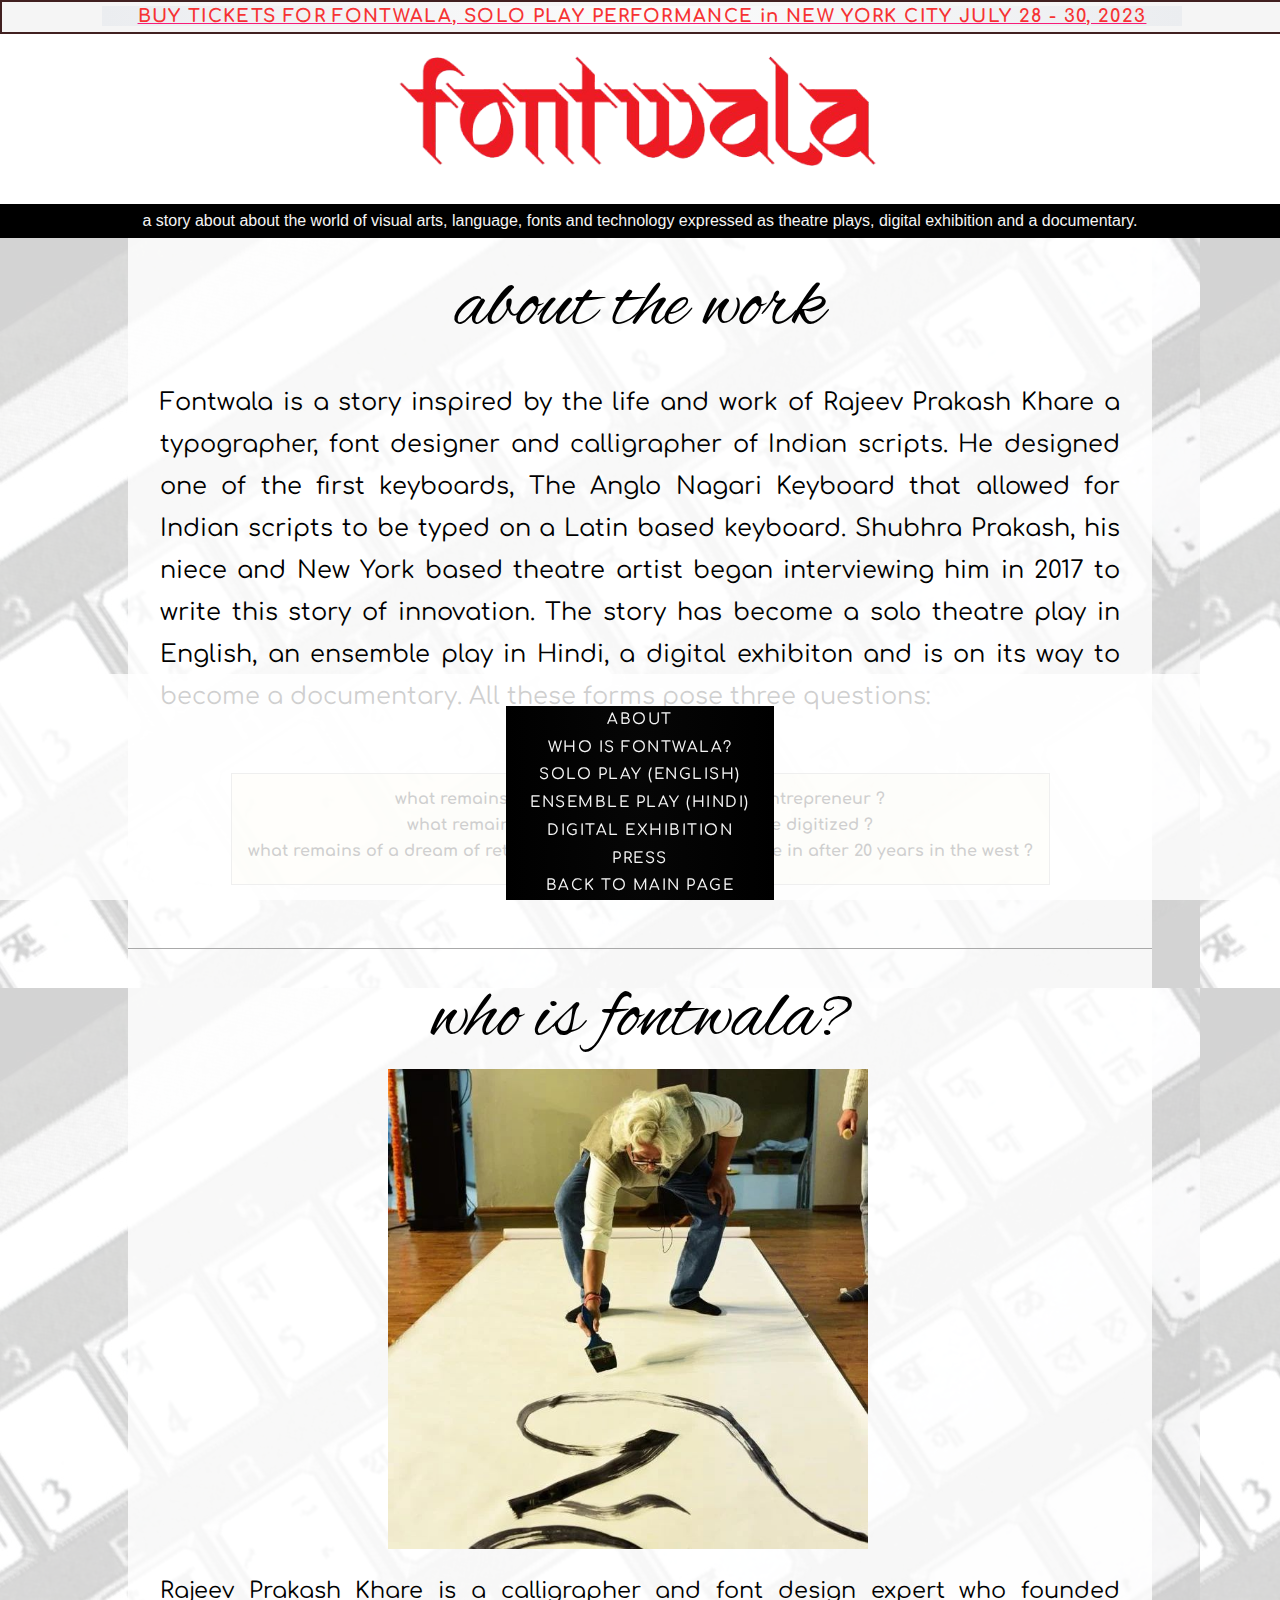
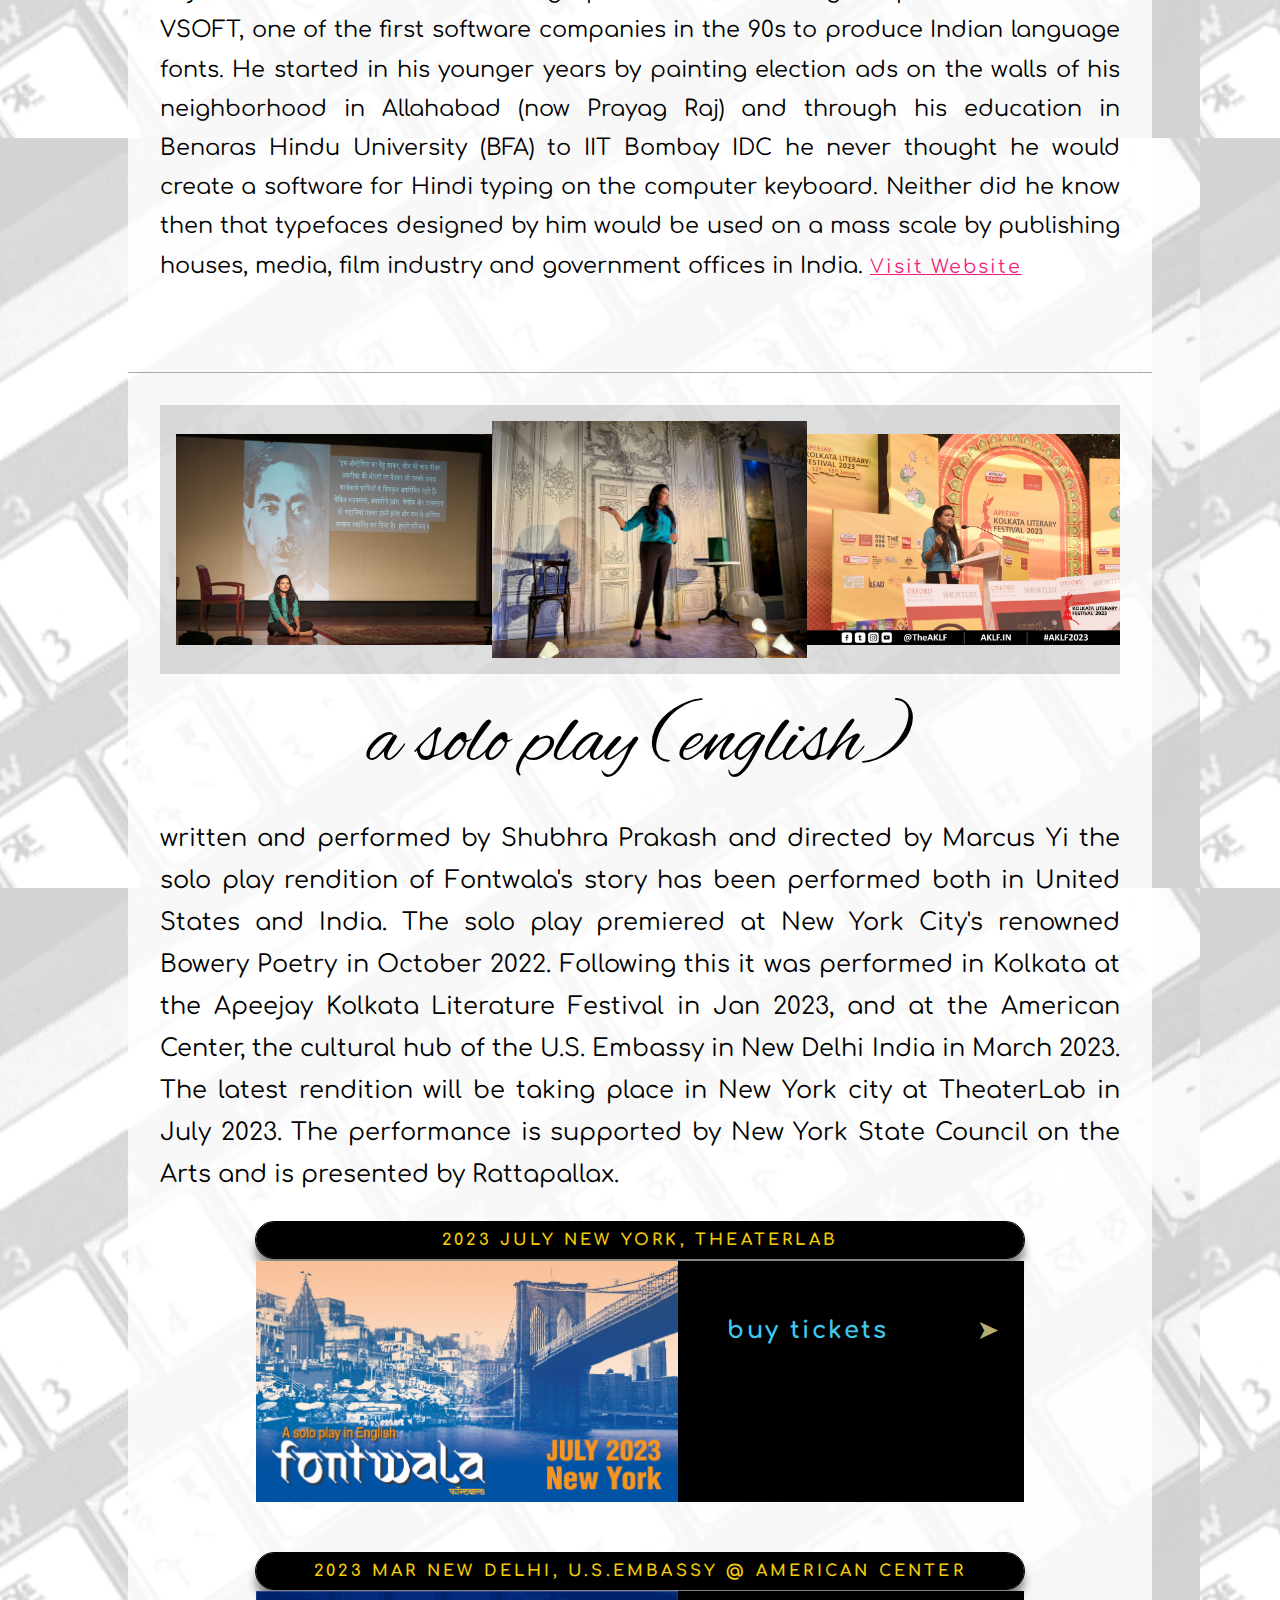
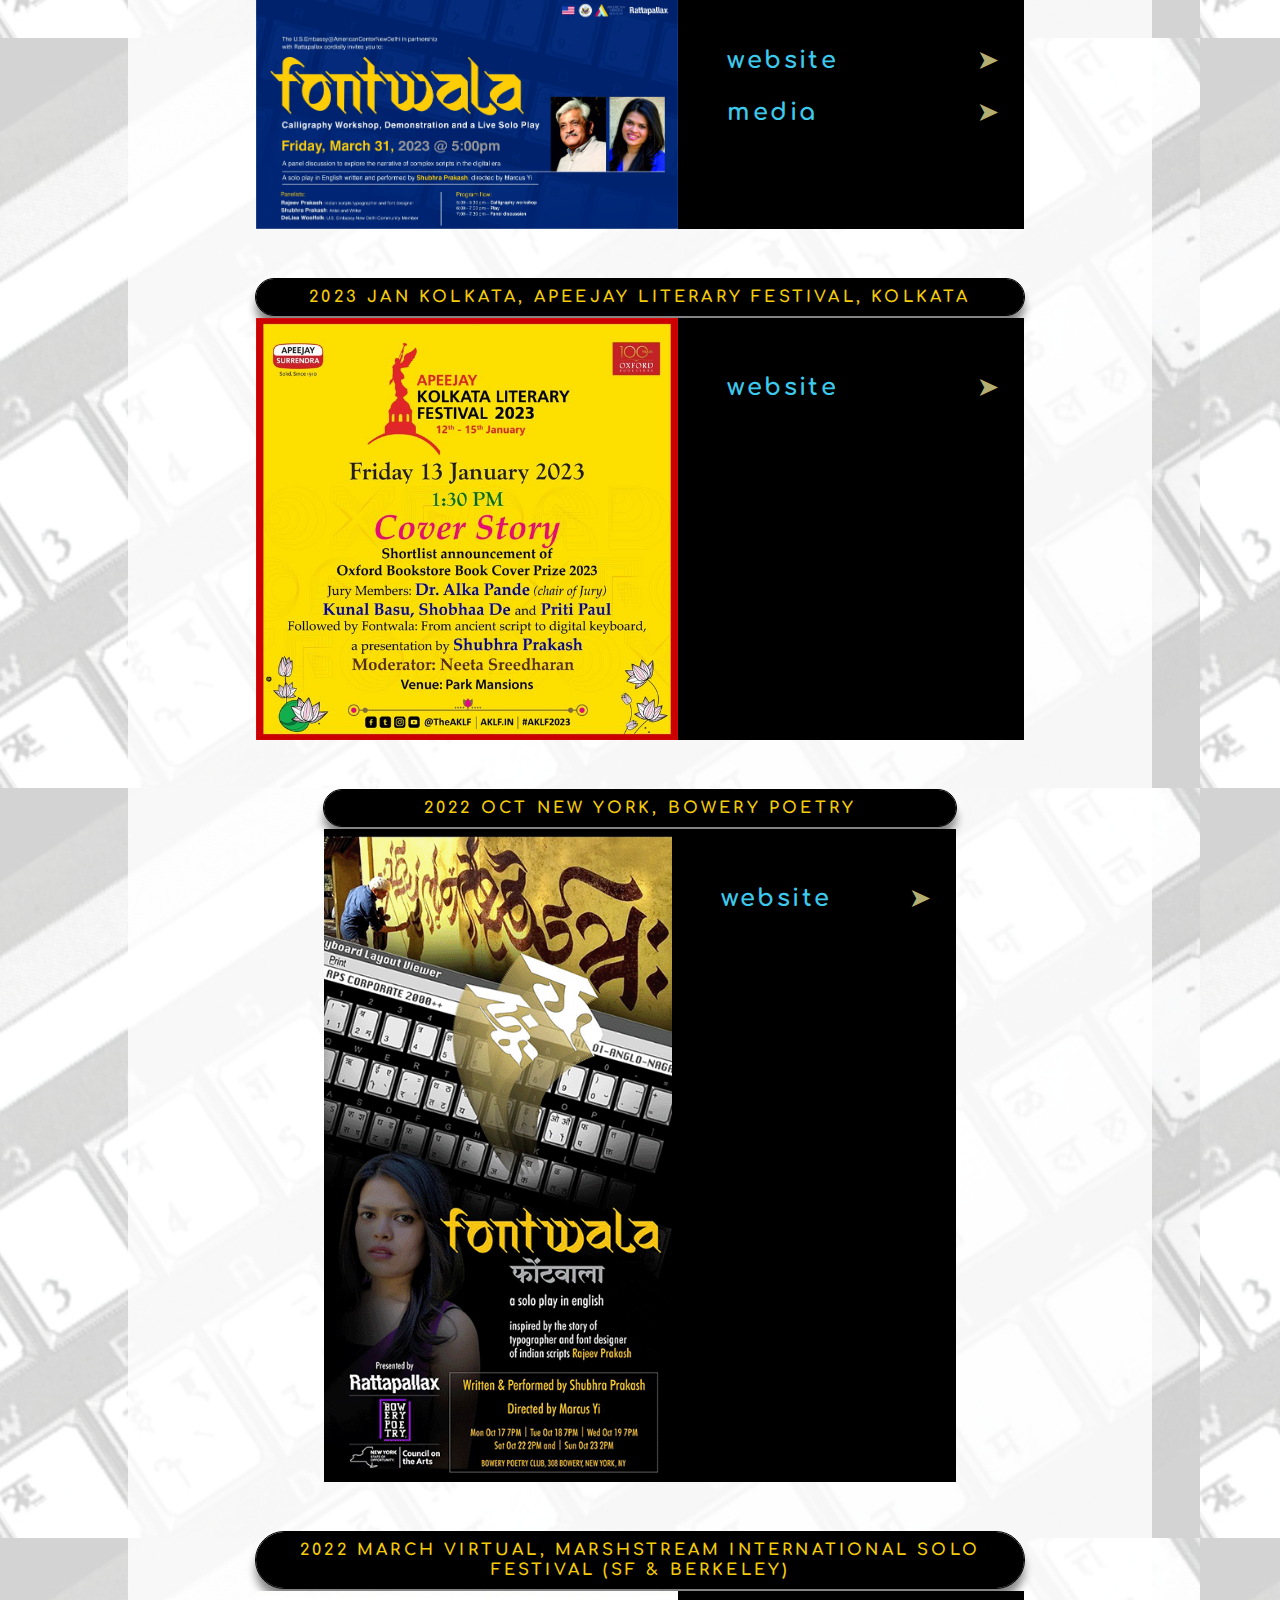
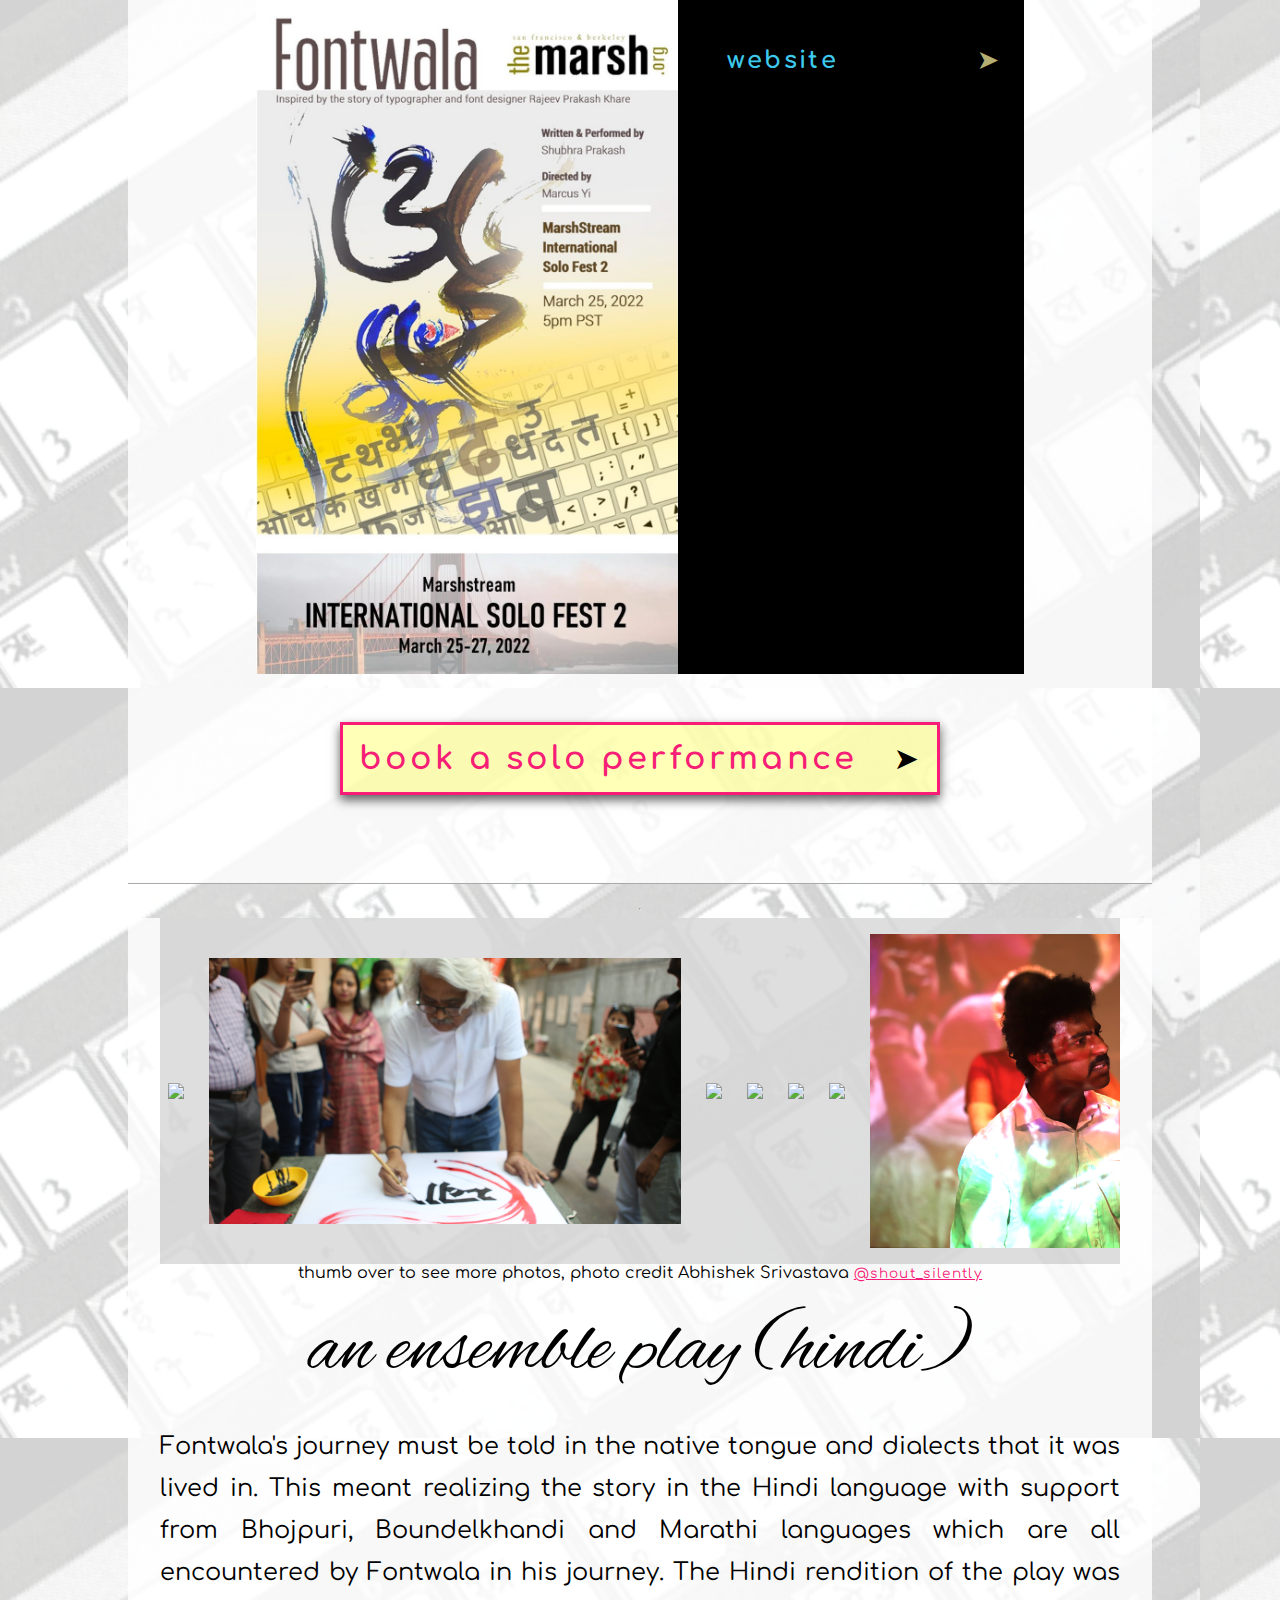
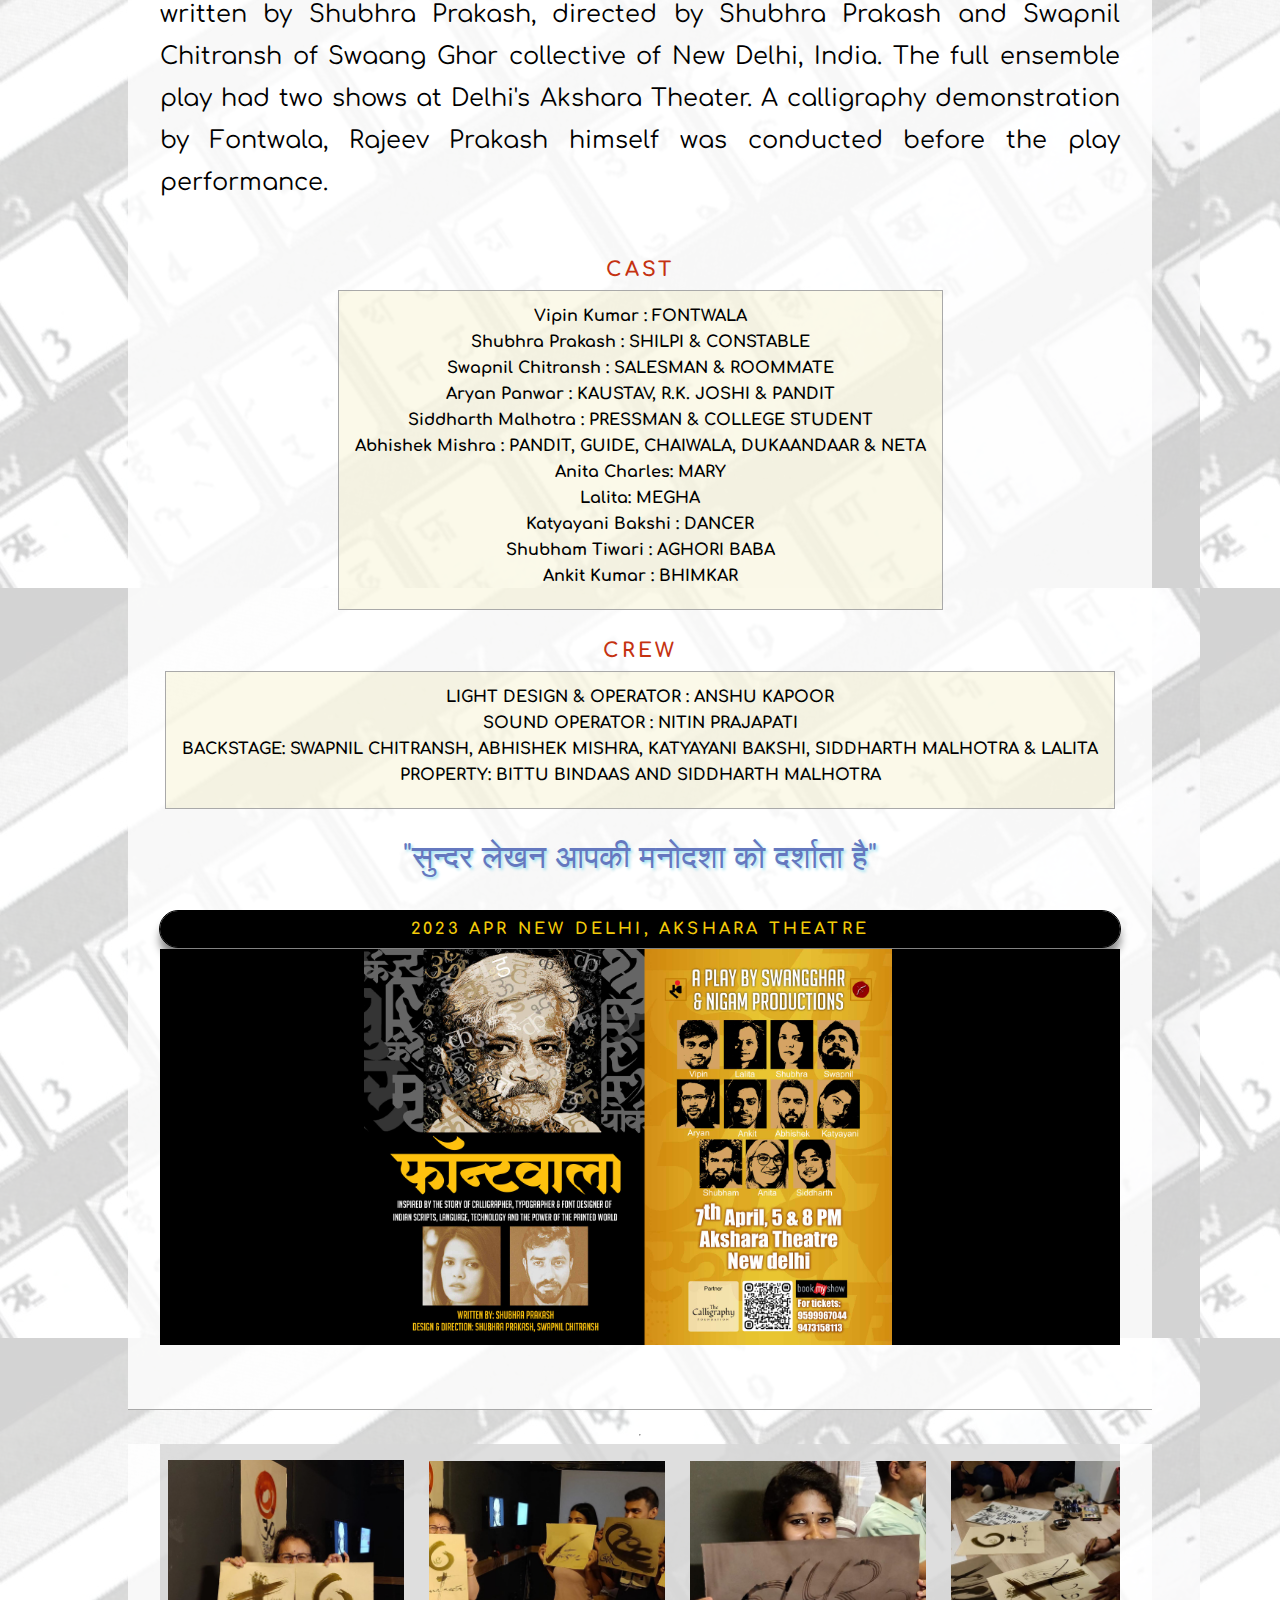
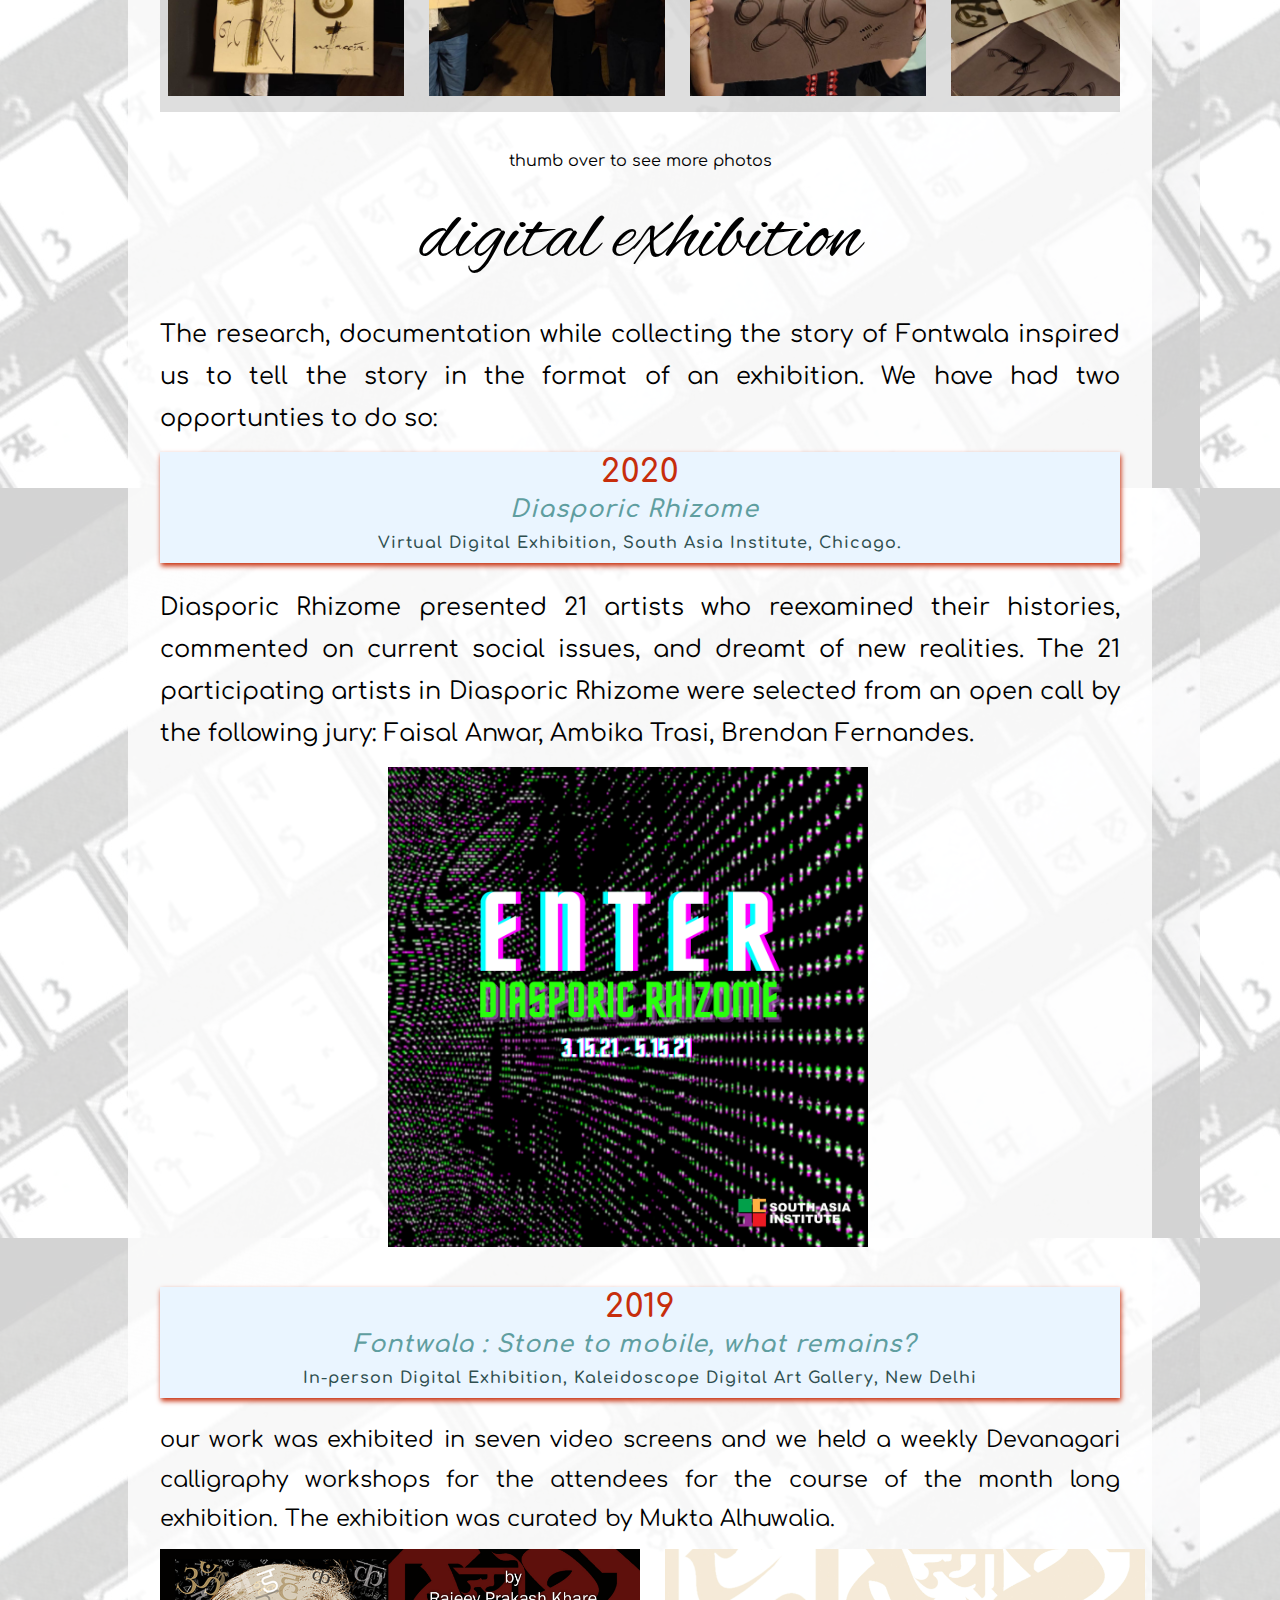
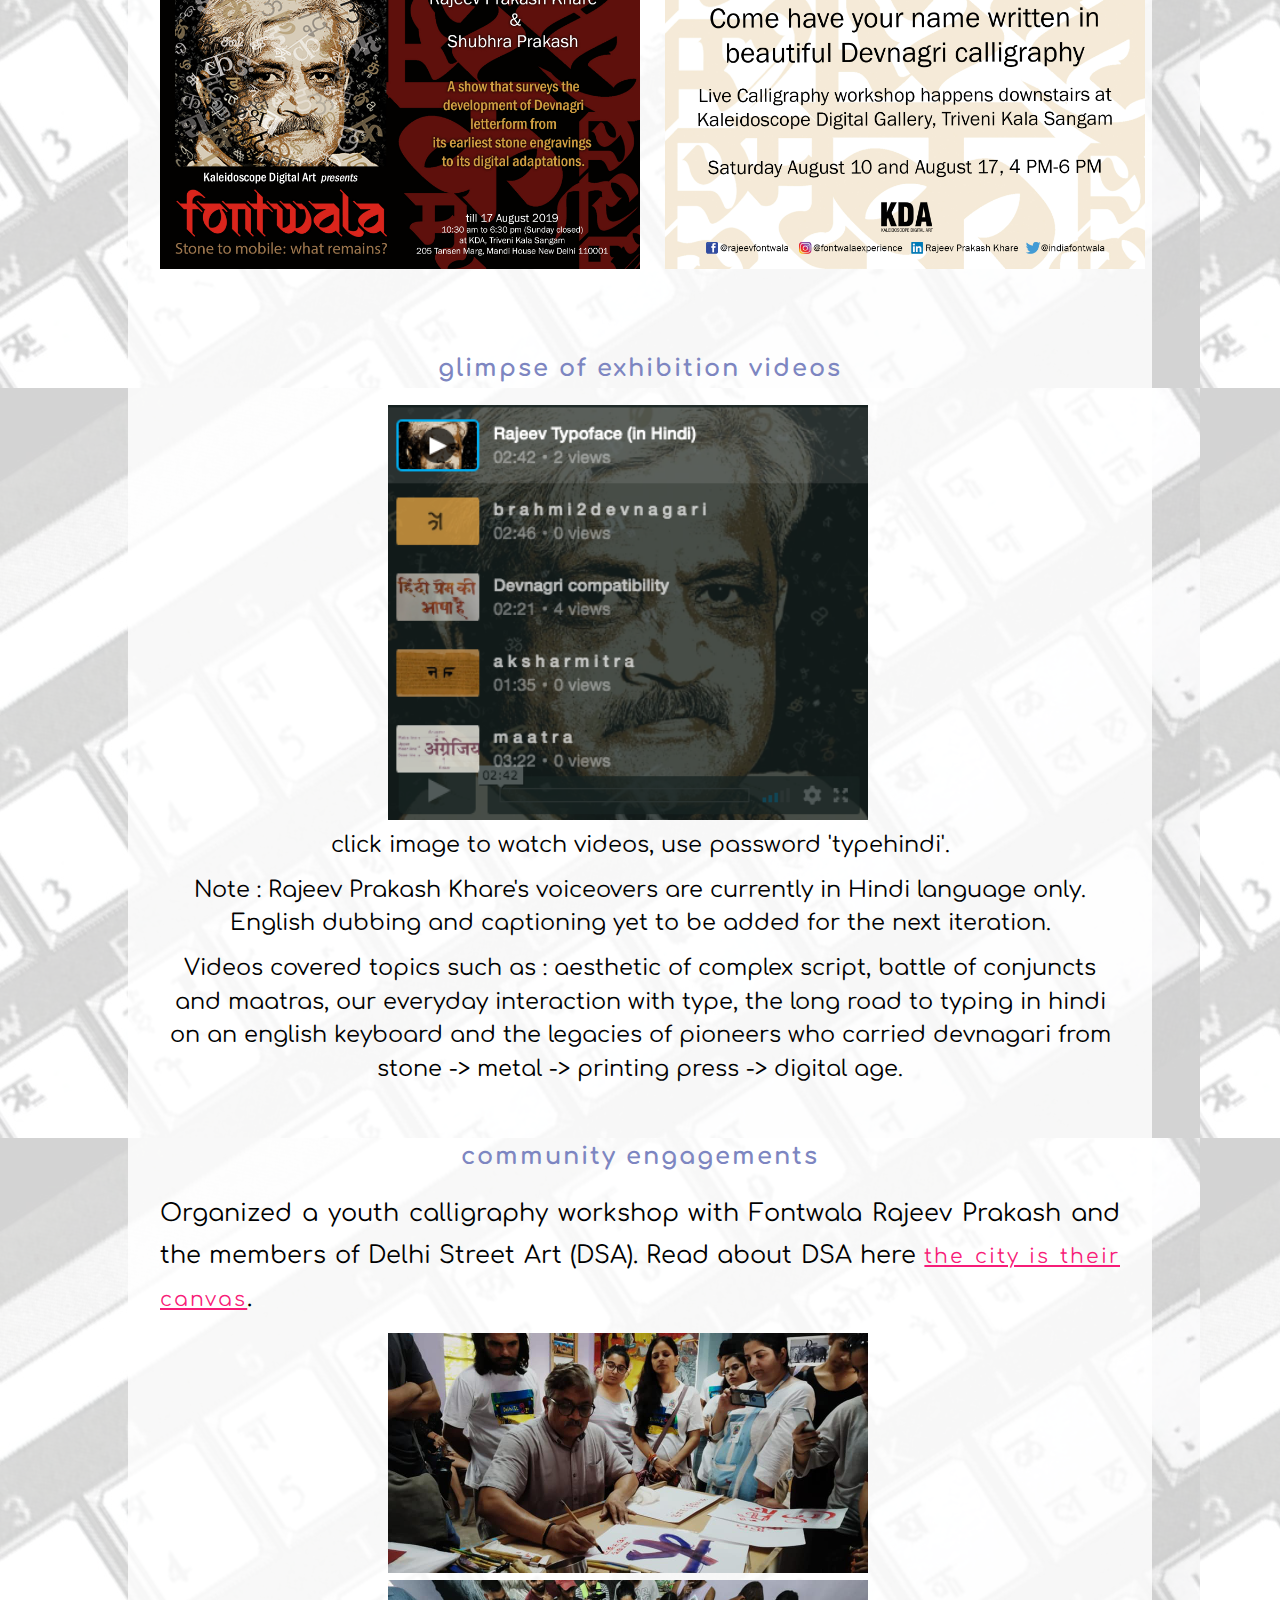
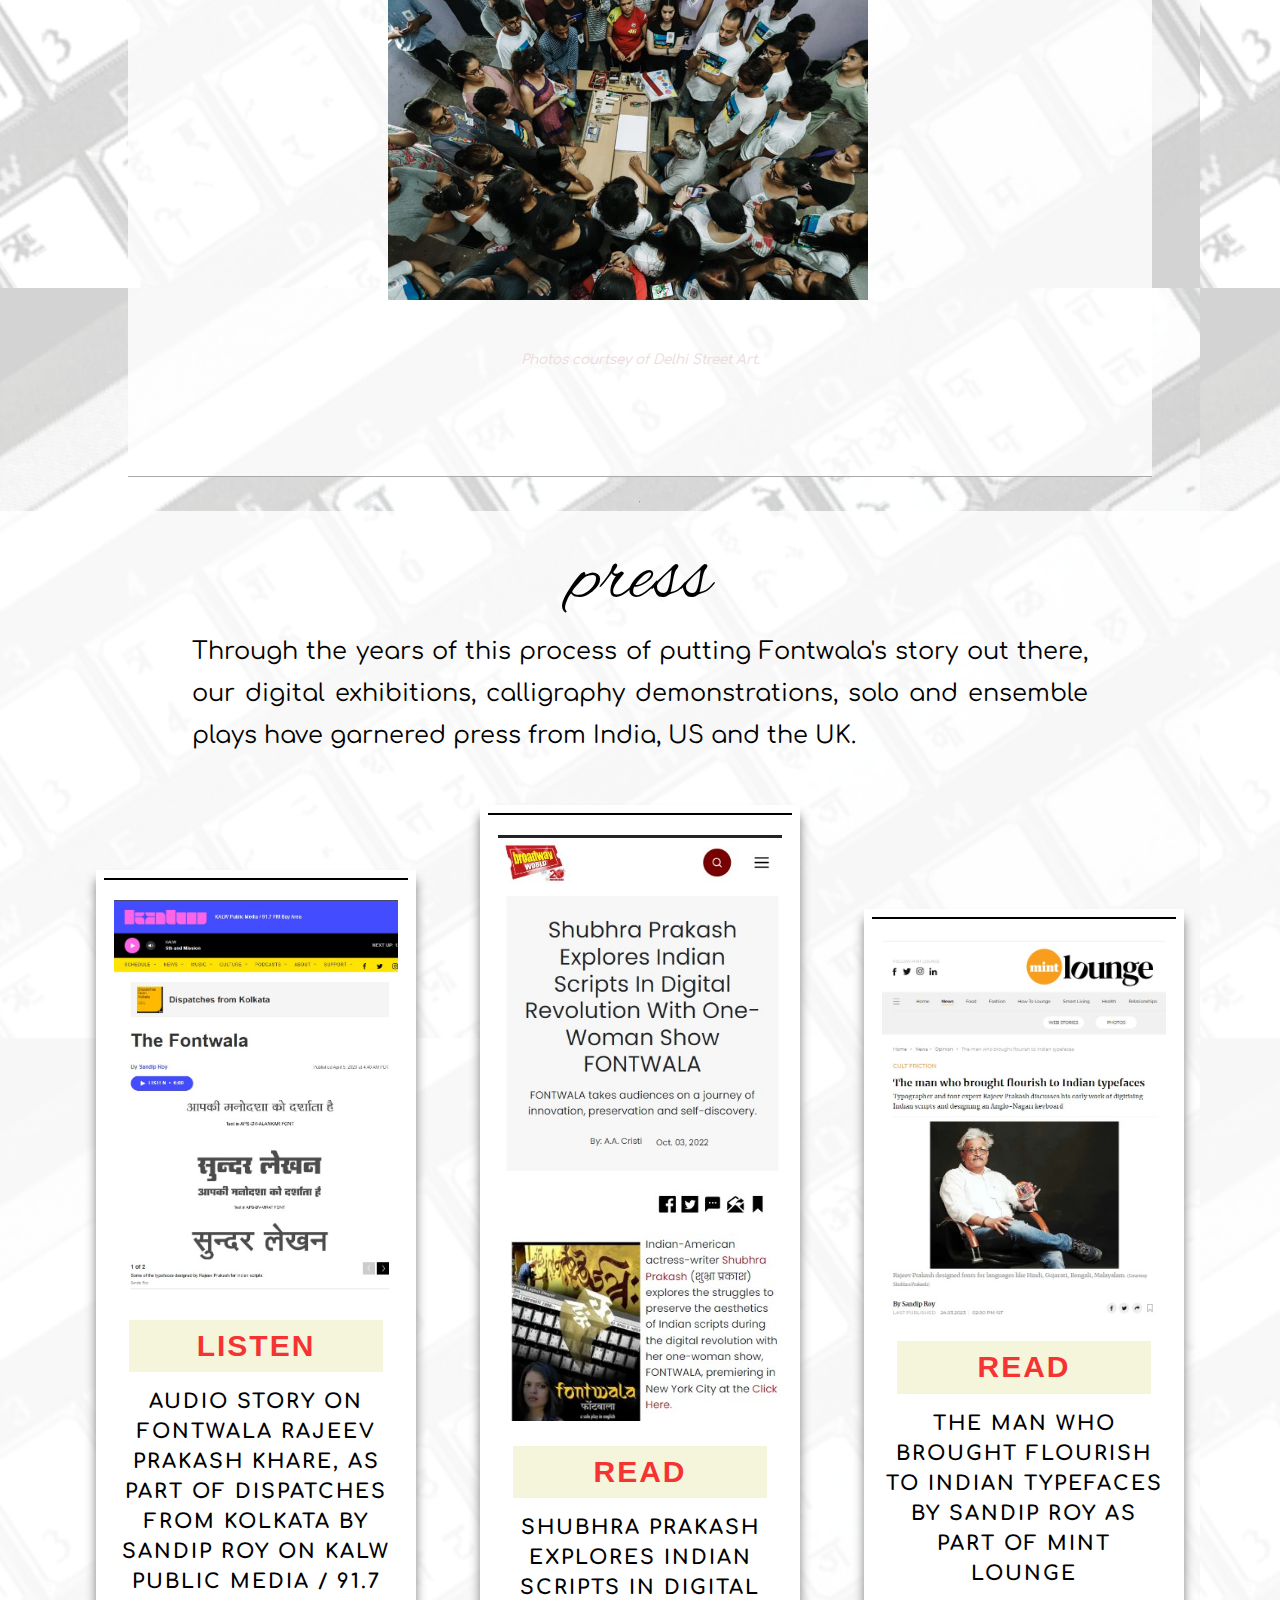
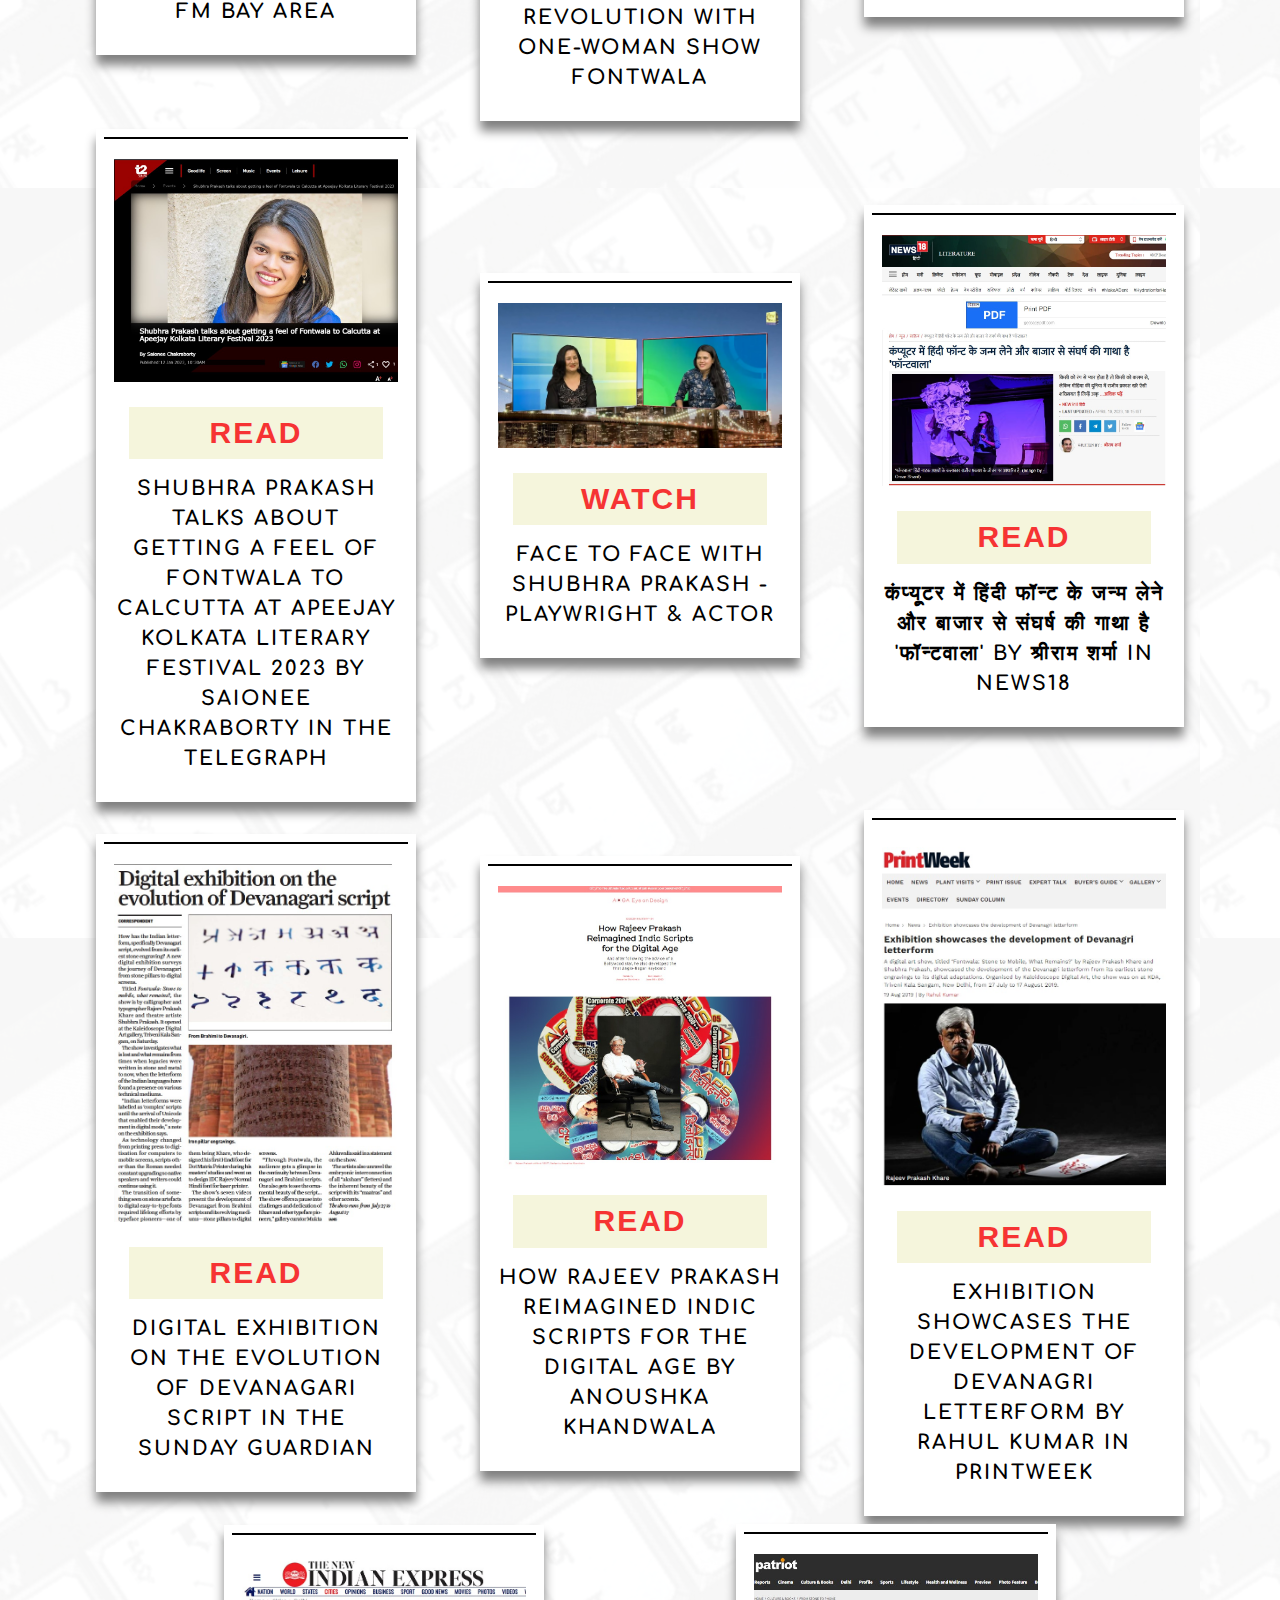
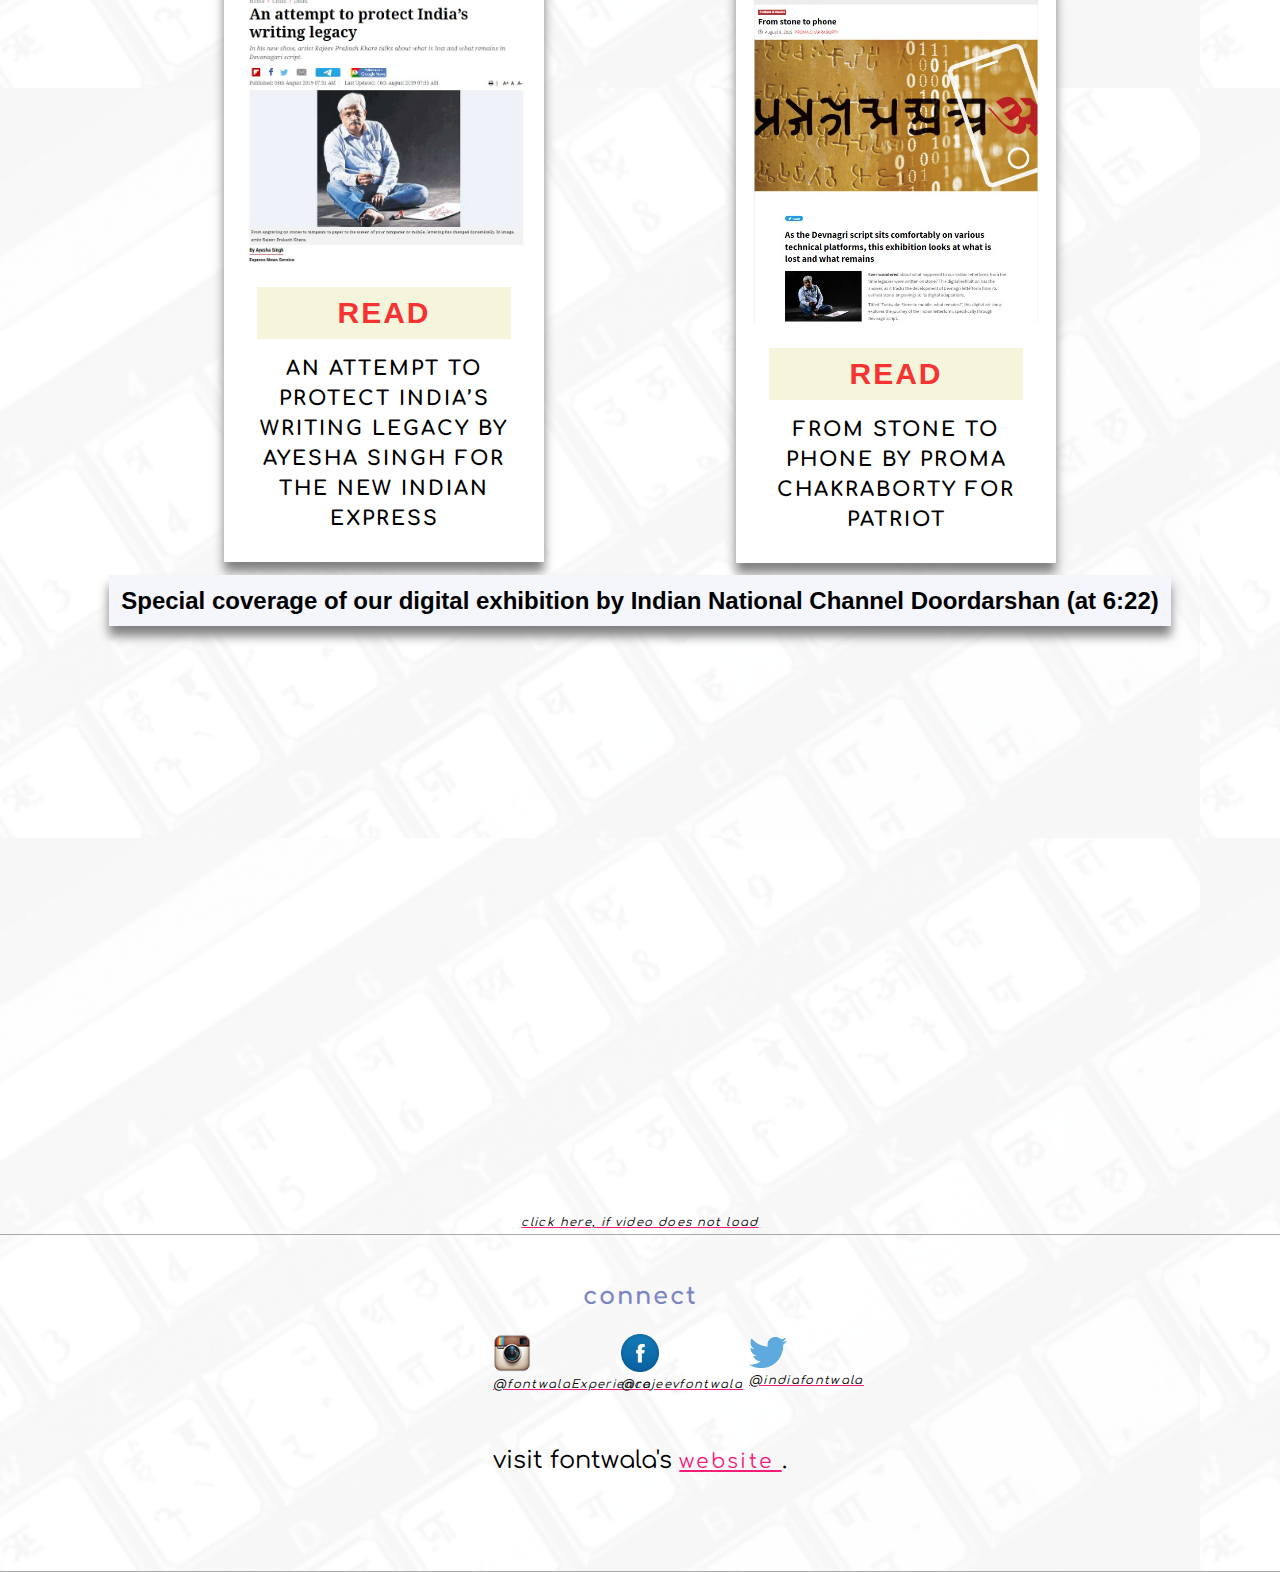
==== commit 5a2cf843: "adding ticketing link" ====
--- a/fontwala.html
+++ b/fontwala.html
@@ -27,7 +27,8 @@
 			<li><a href="http://shubhra.site/portfolio">back to main page</a></li>
 		</ul>
 	</section>
-	<p class="announce"><strong>COMING SOON! SOLO PLAY PERFORMANCE in NEW YORK CITY JULY 28 - 30, 2023</strong>
+	<p class="announce"><a href="https://web.ovationtix.com/trs/pe.c/11306142" target="_blank"><strong>BUY TICKETS FOR
+				FONTWALA, SOLO PLAY PERFORMANCE in NEW YORK CITY JULY 28 - 30, 2023</strong></a>
 	</p>
 	<!-- <p class="announce"><strong>UPCOMING: October 2022</strong>Shubhra performs FONTWALA, solo theatre play at Bowery
 		Poetry Club, <a href="http://tinyurl.com/fontwalaNYC">click here for details</a></p> -->
@@ -103,9 +104,8 @@
 					<div class="playContent">
 						<img src="./images/fontwala/newyorkJuly2023.jpg" alt="July 2023 Upcoming Show at TheaterLab">
 						<ul>
-							<li><a href="#" target="_blank">website (coming soon) <label>&#x27A4;</label></a>
-							</li>
-							<li><a href="#">tickets (coming soon) <label>&#x27A4;</label></a></li>
+							<li><a href="https://web.ovationtix.com/trs/pe.c/11306142" target="_blank">buy
+									tickets<label>&#x27A4;</label></a></li>
 						</ul>
 					</div>
 				</div>
--- a/css/main.css
+++ b/css/main.css
@@ -915,6 +915,10 @@
   display: block;
 }
 
+#fontwalaContent #press .pressContent em {
+  color: black;
+}
+
 #fontwalaContent #press .pressList {
   list-style-type: none;
   margin: 2em 1em 0 1em;
@@ -980,6 +984,8 @@
 #fontwalaContent #social {
   display: flex;
   flex-direction: column;
+  background-color: #ffffffcf !important;
+  width: 100%;
 }
 
 #fontwalaContent #social em {
@@ -993,6 +999,8 @@
 
 #fontwalaContent #social div {
   justify-content: space-around !important;
+  flex-direction: row !important;
+  width: 30%;
 }
 #fontwalaContent #social div img {
   margin: 0;
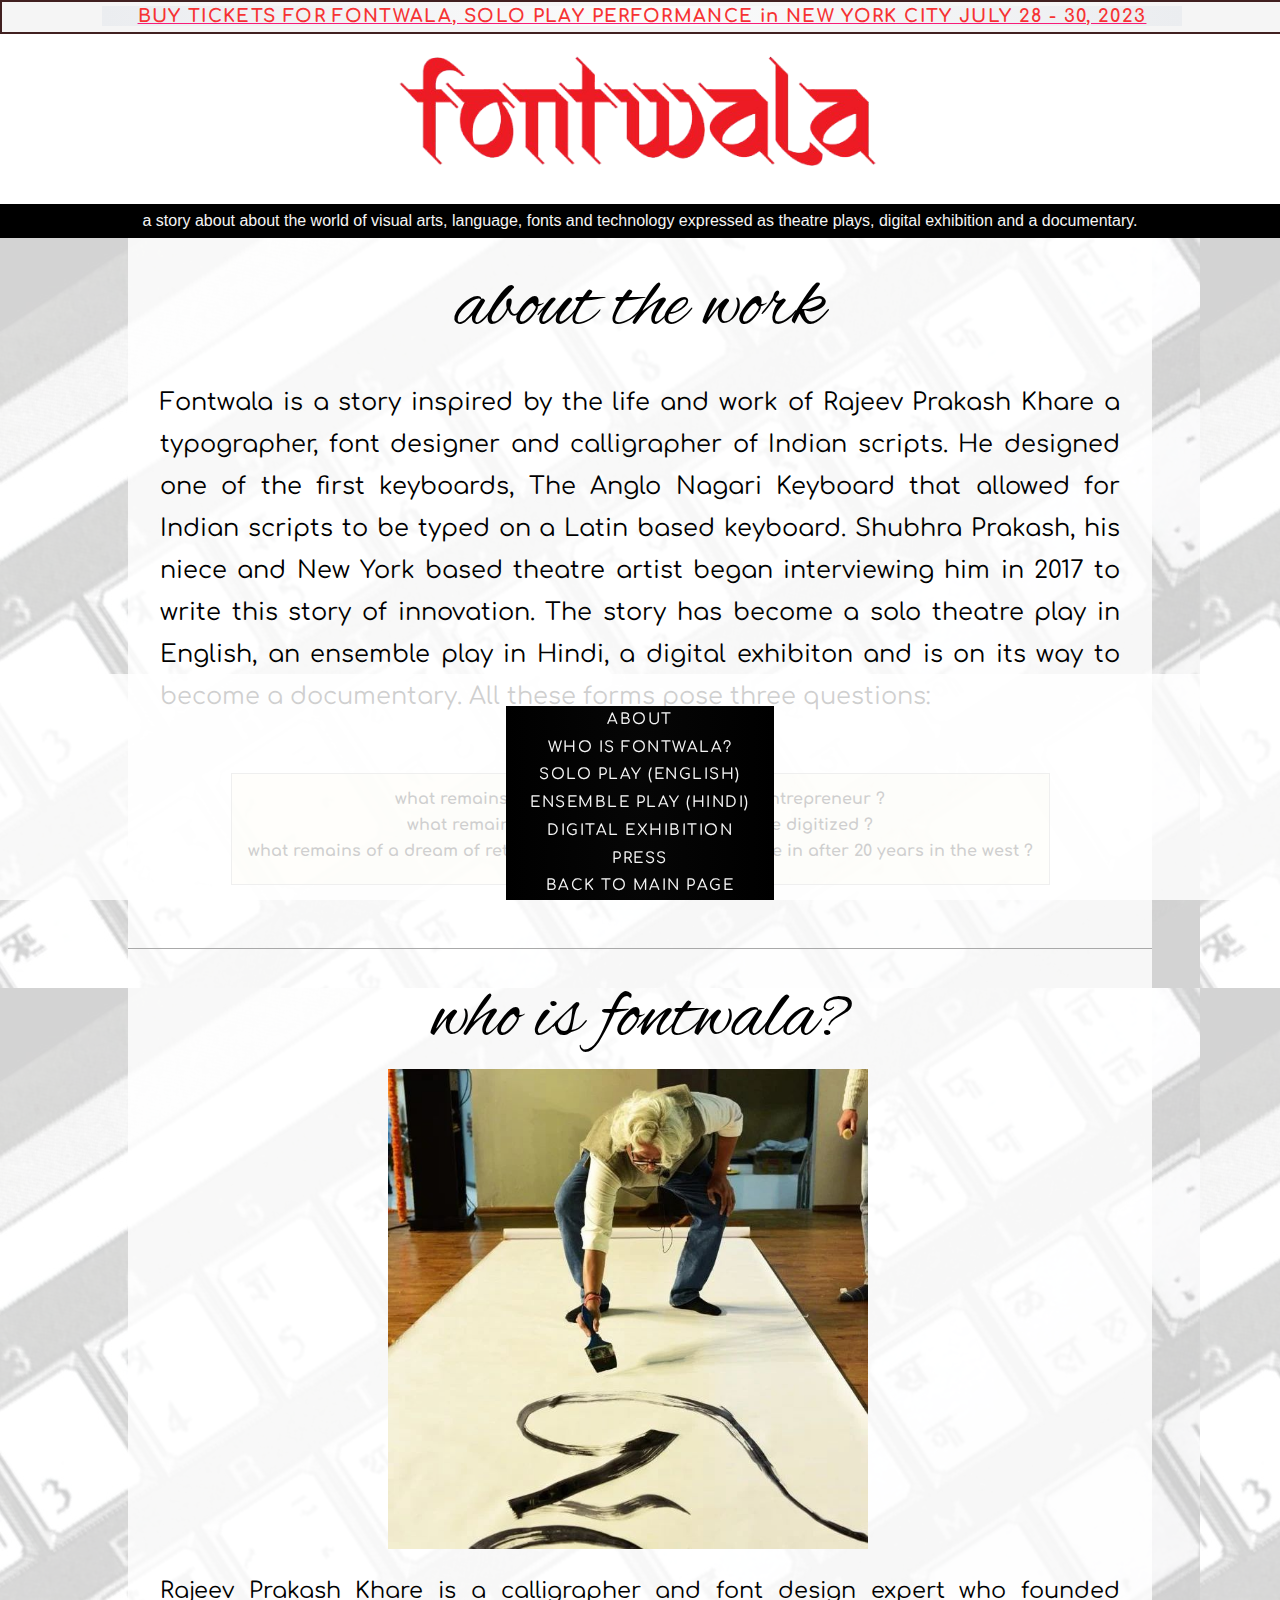
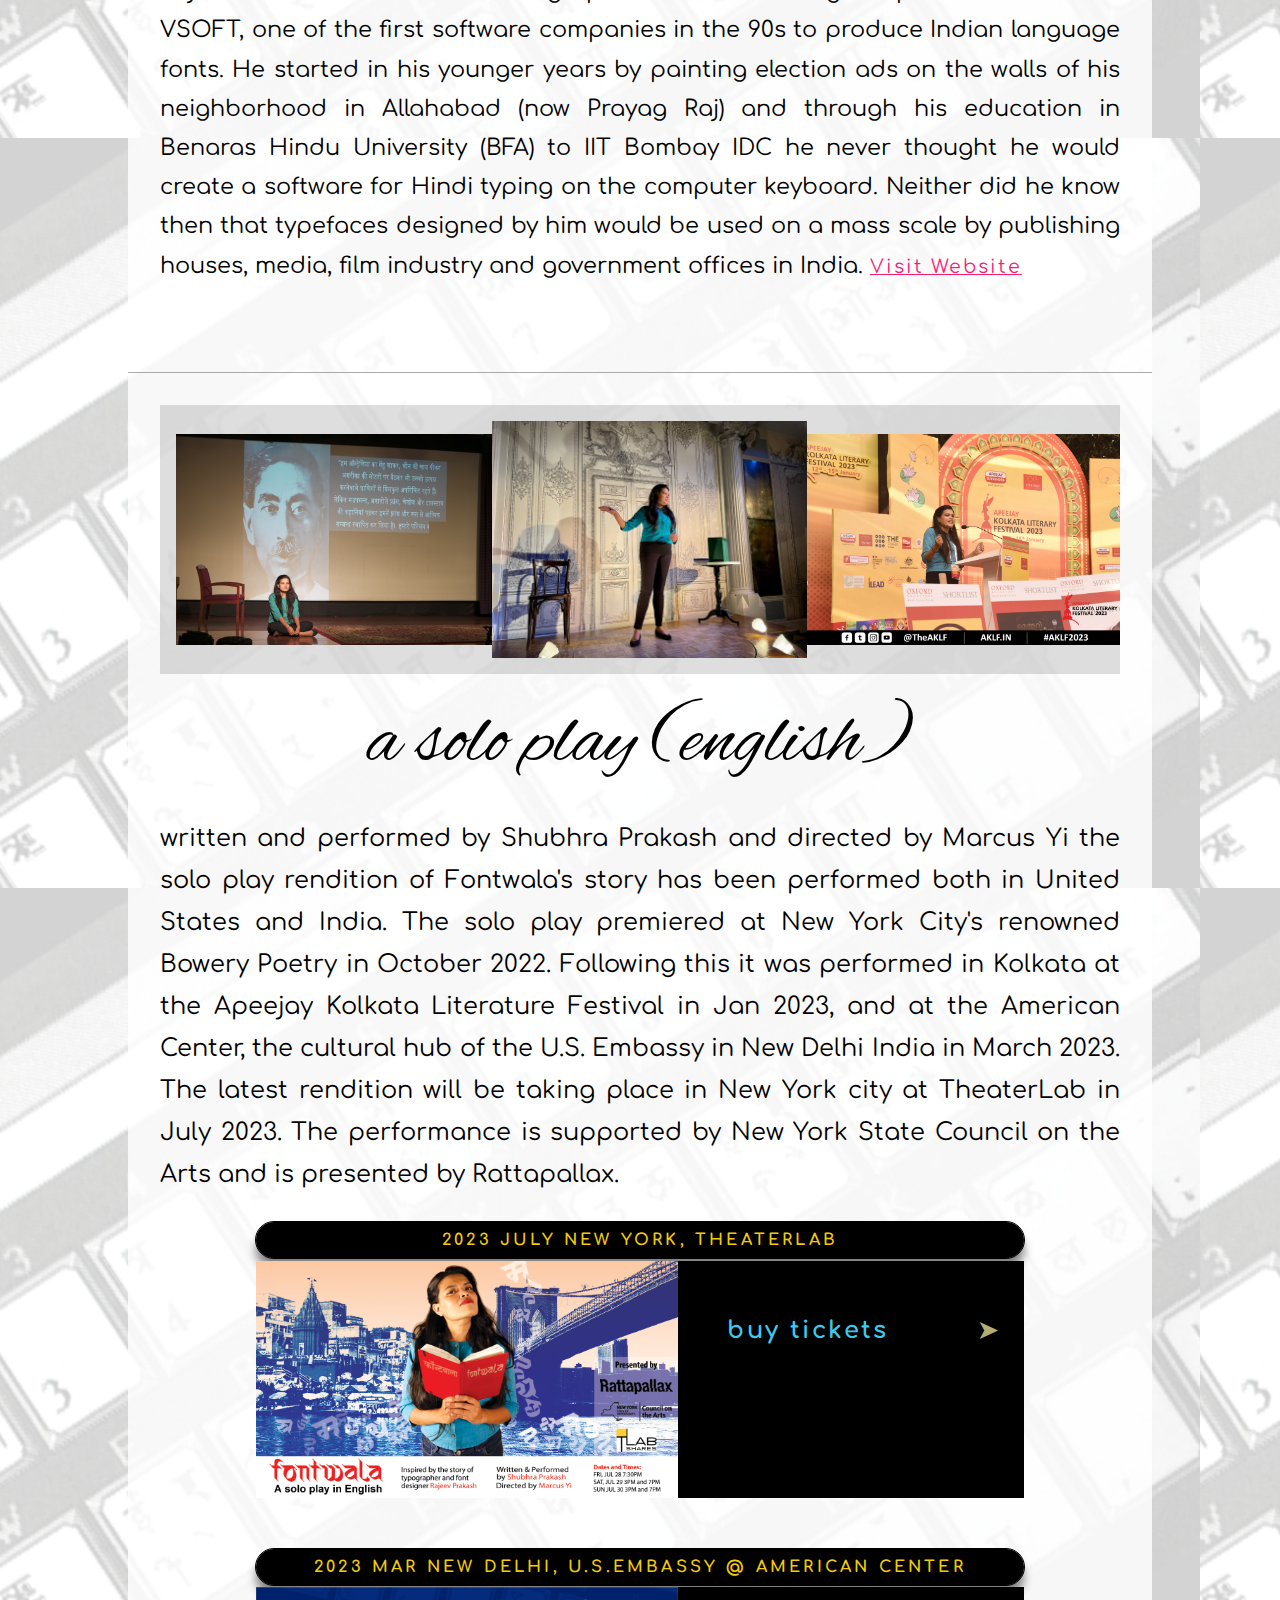
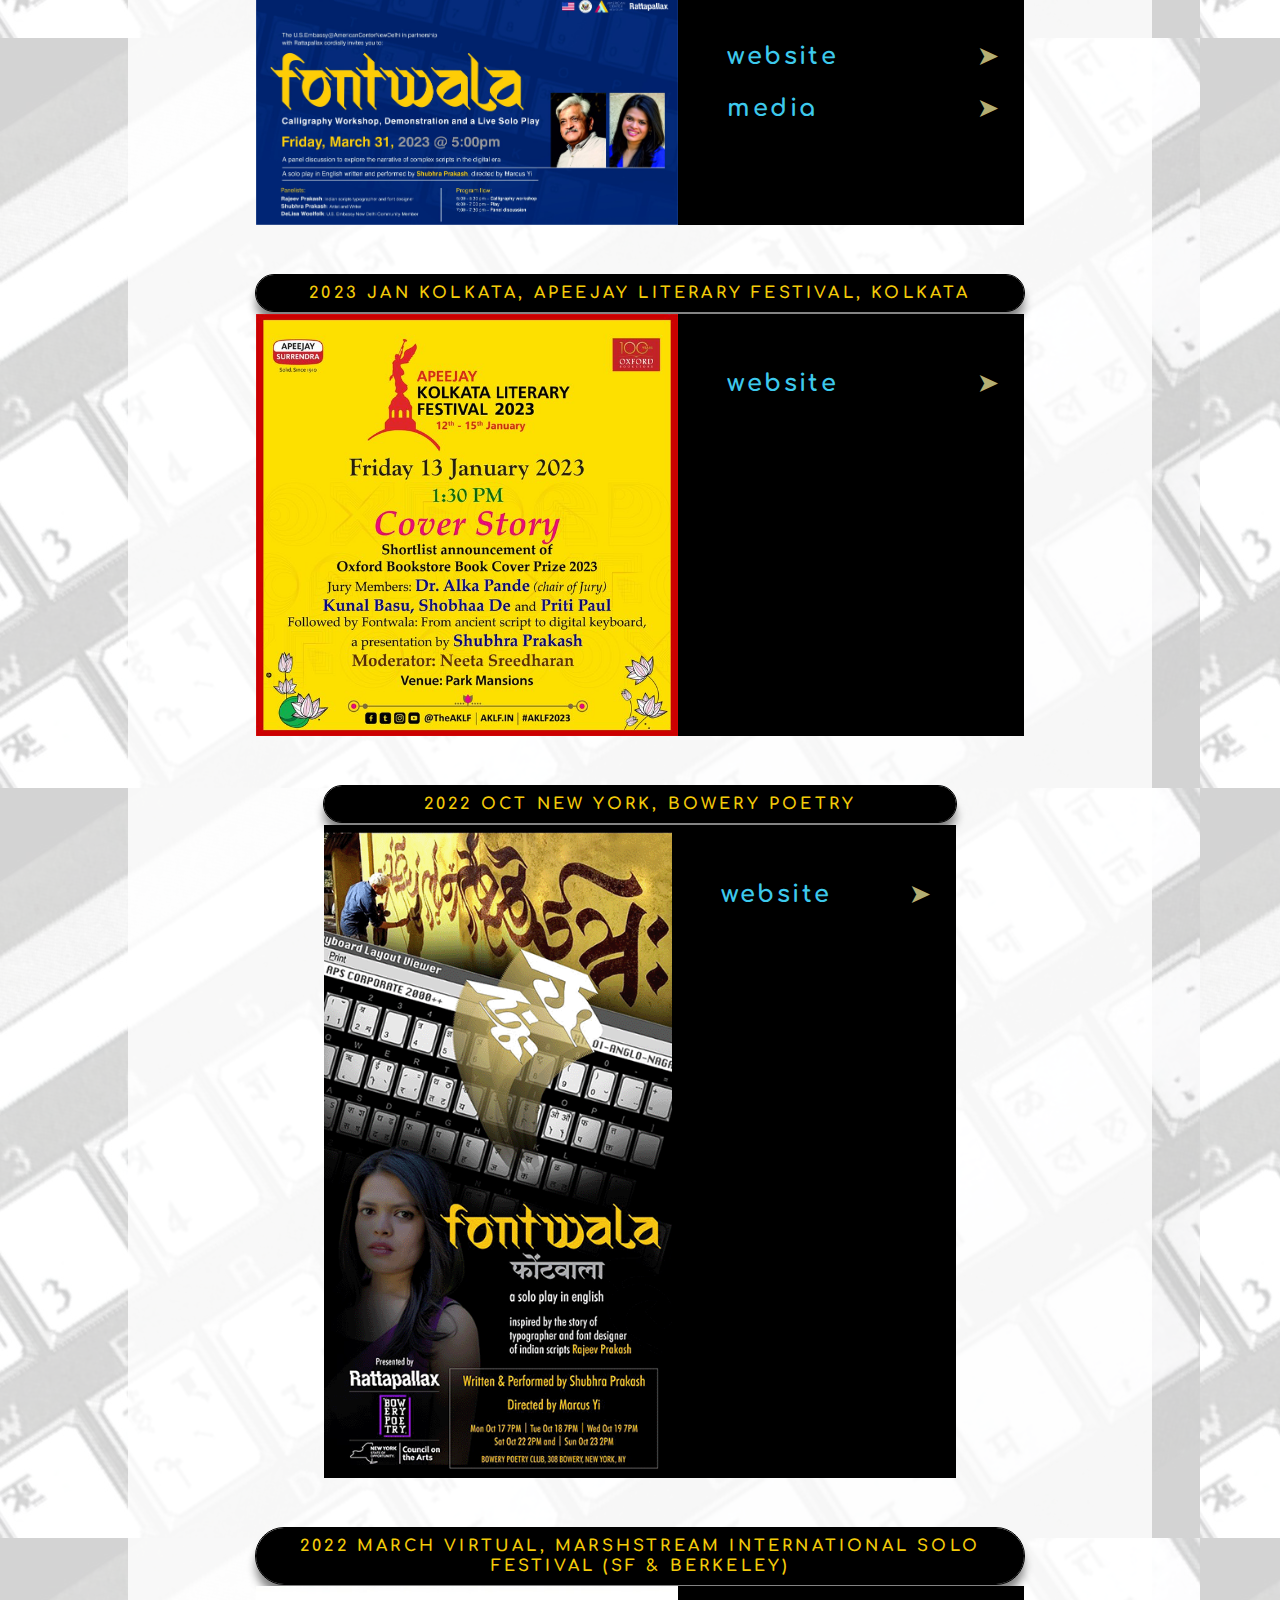
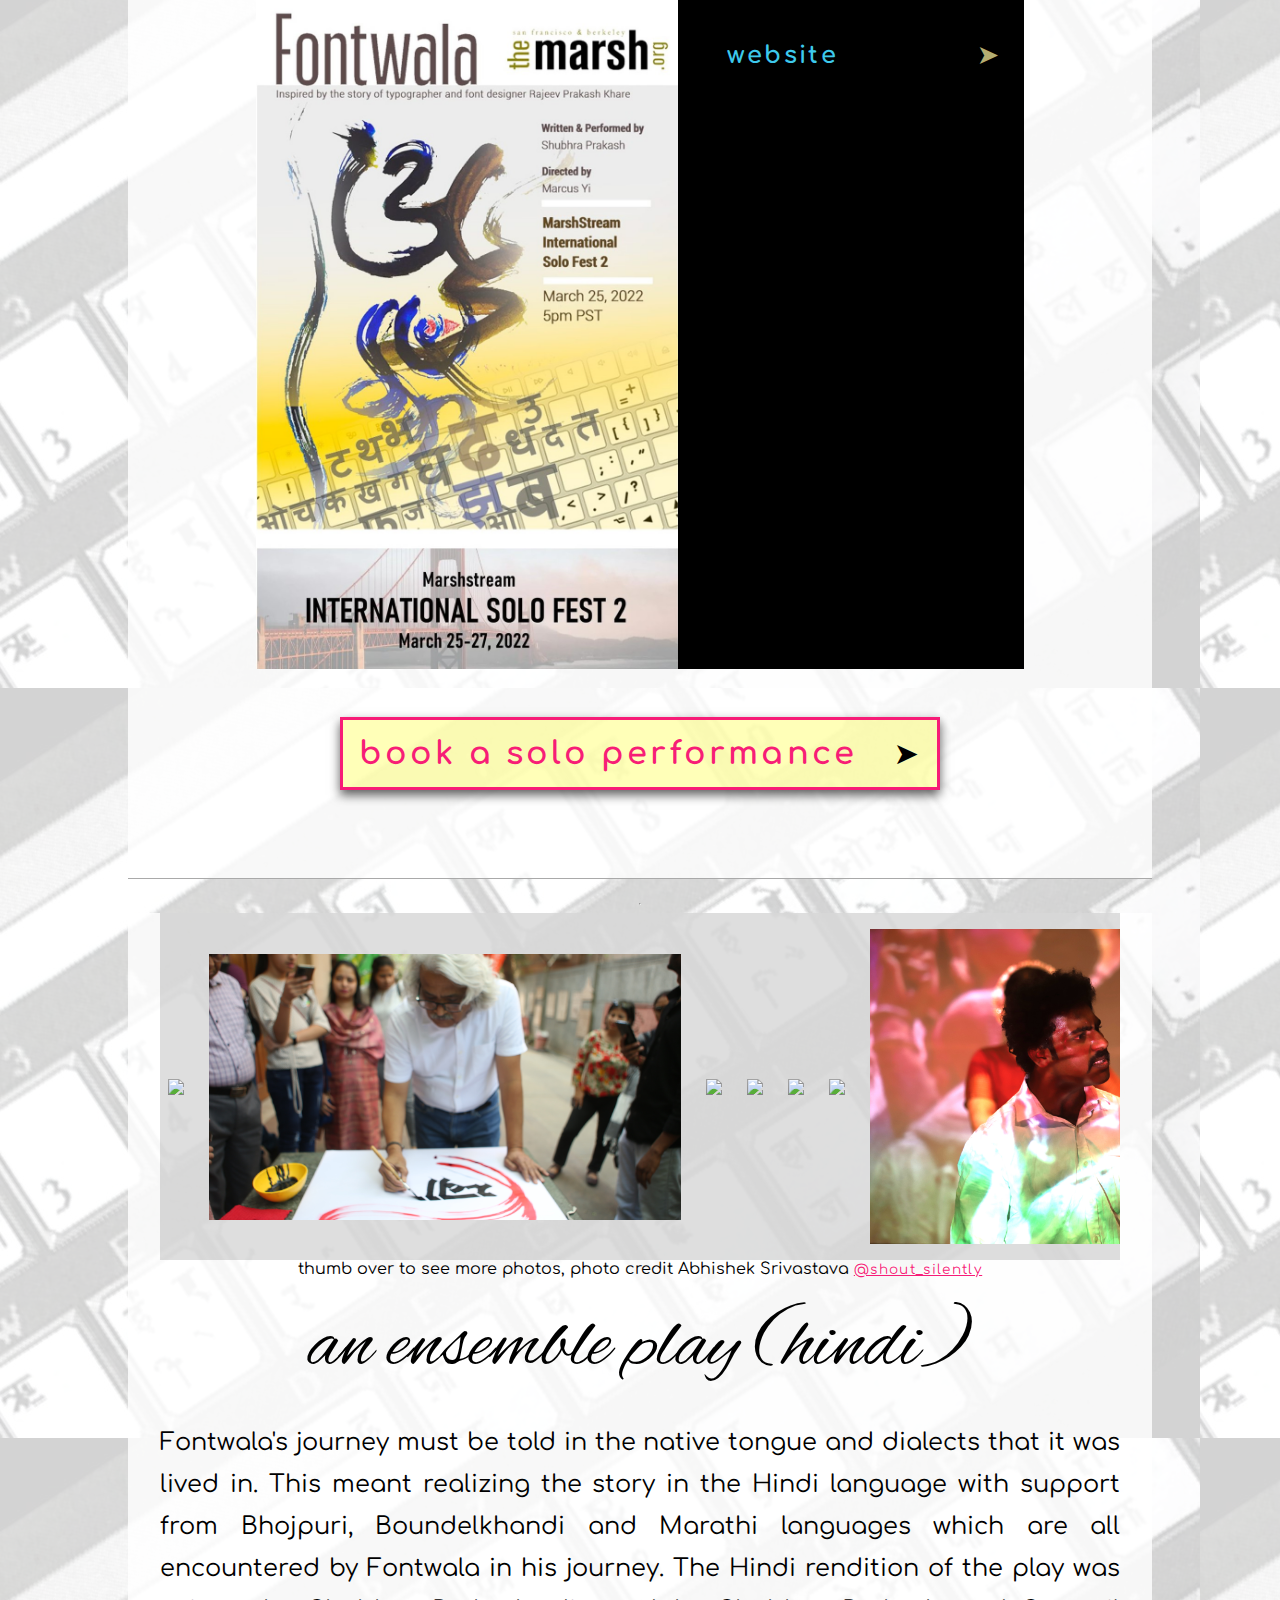
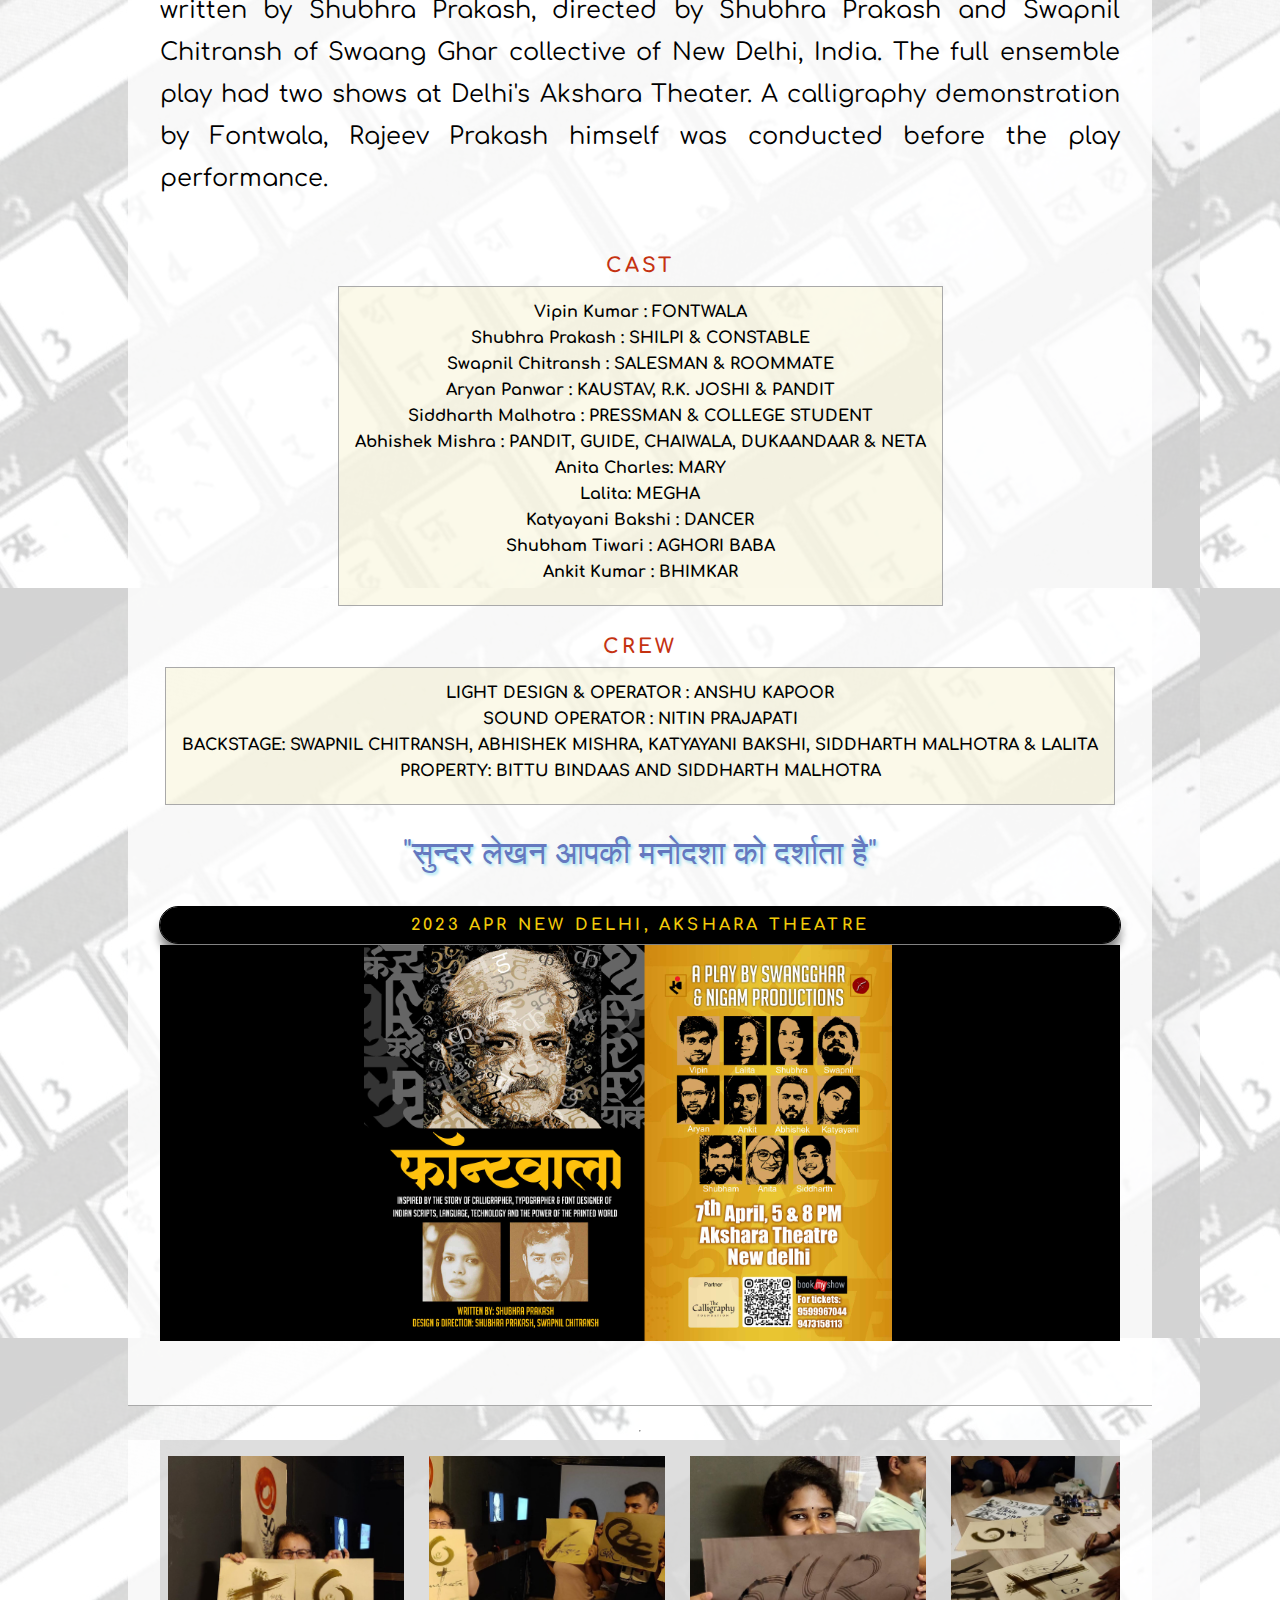
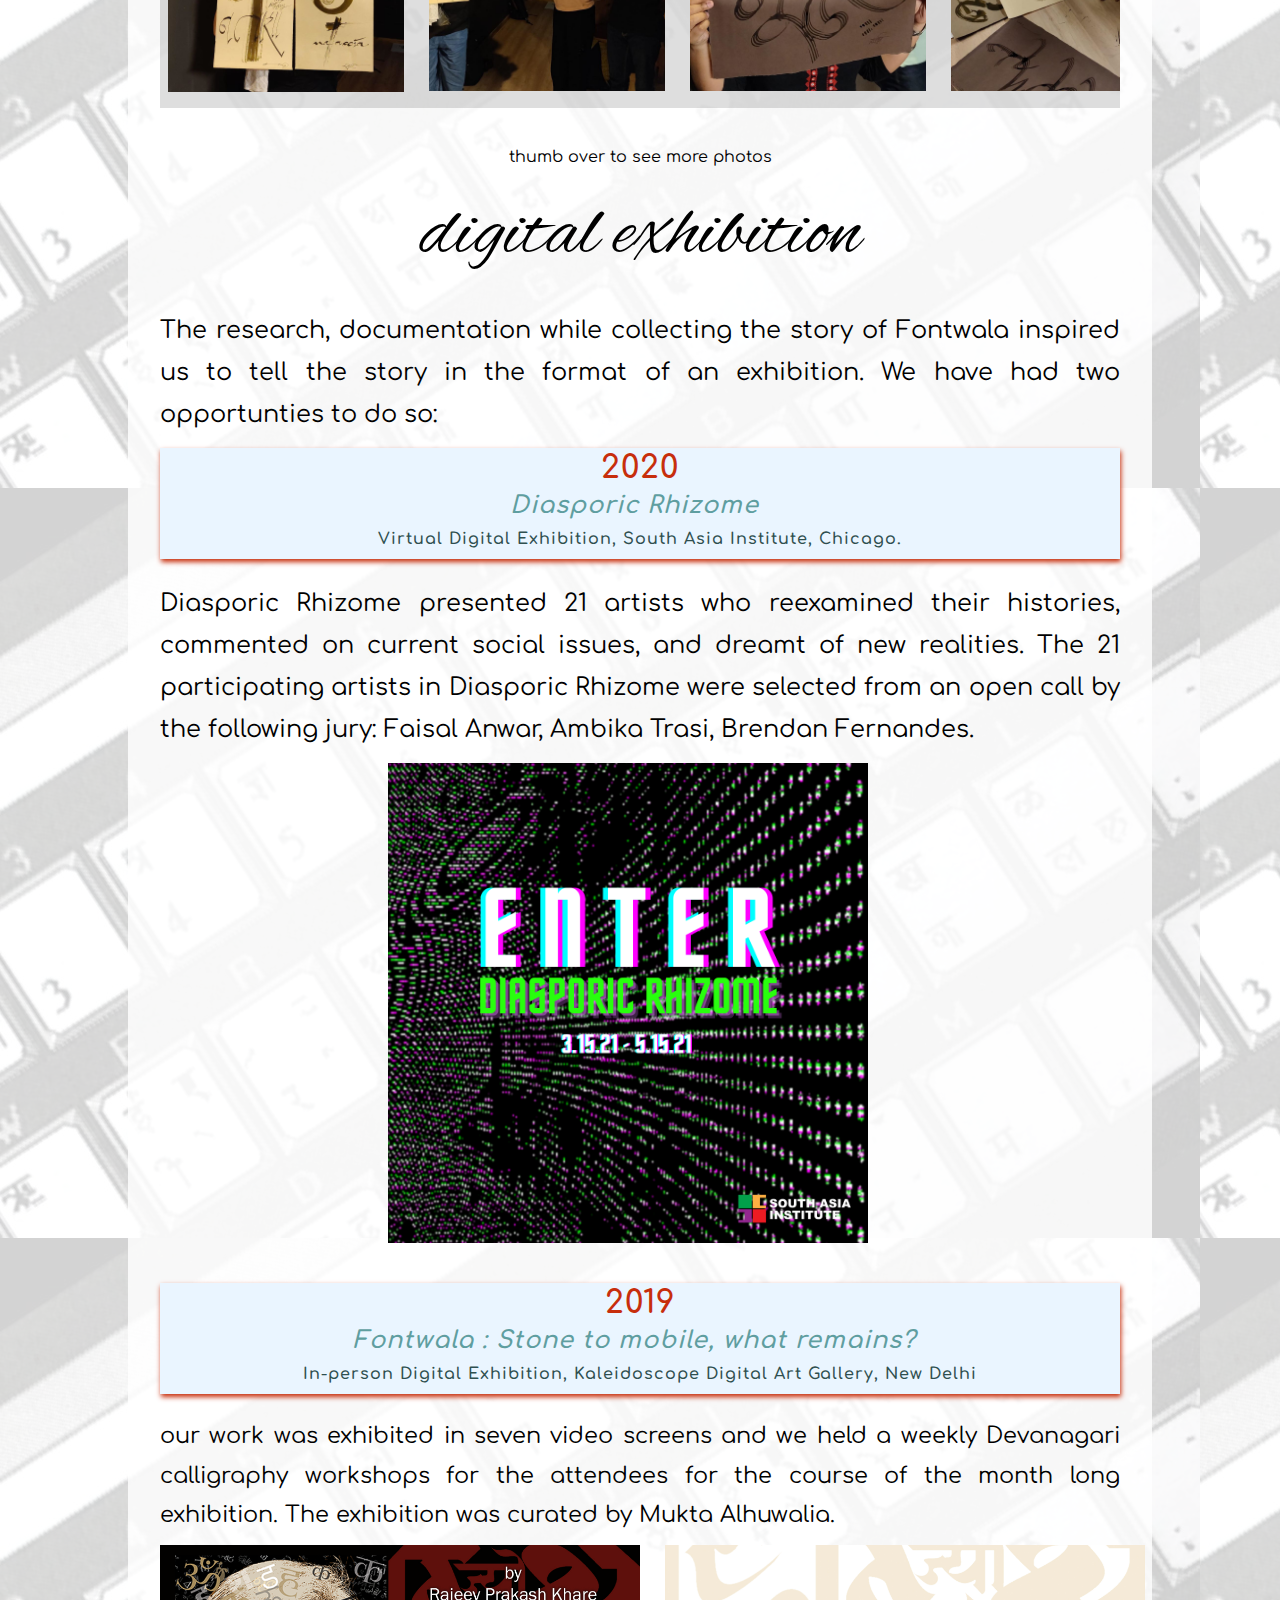
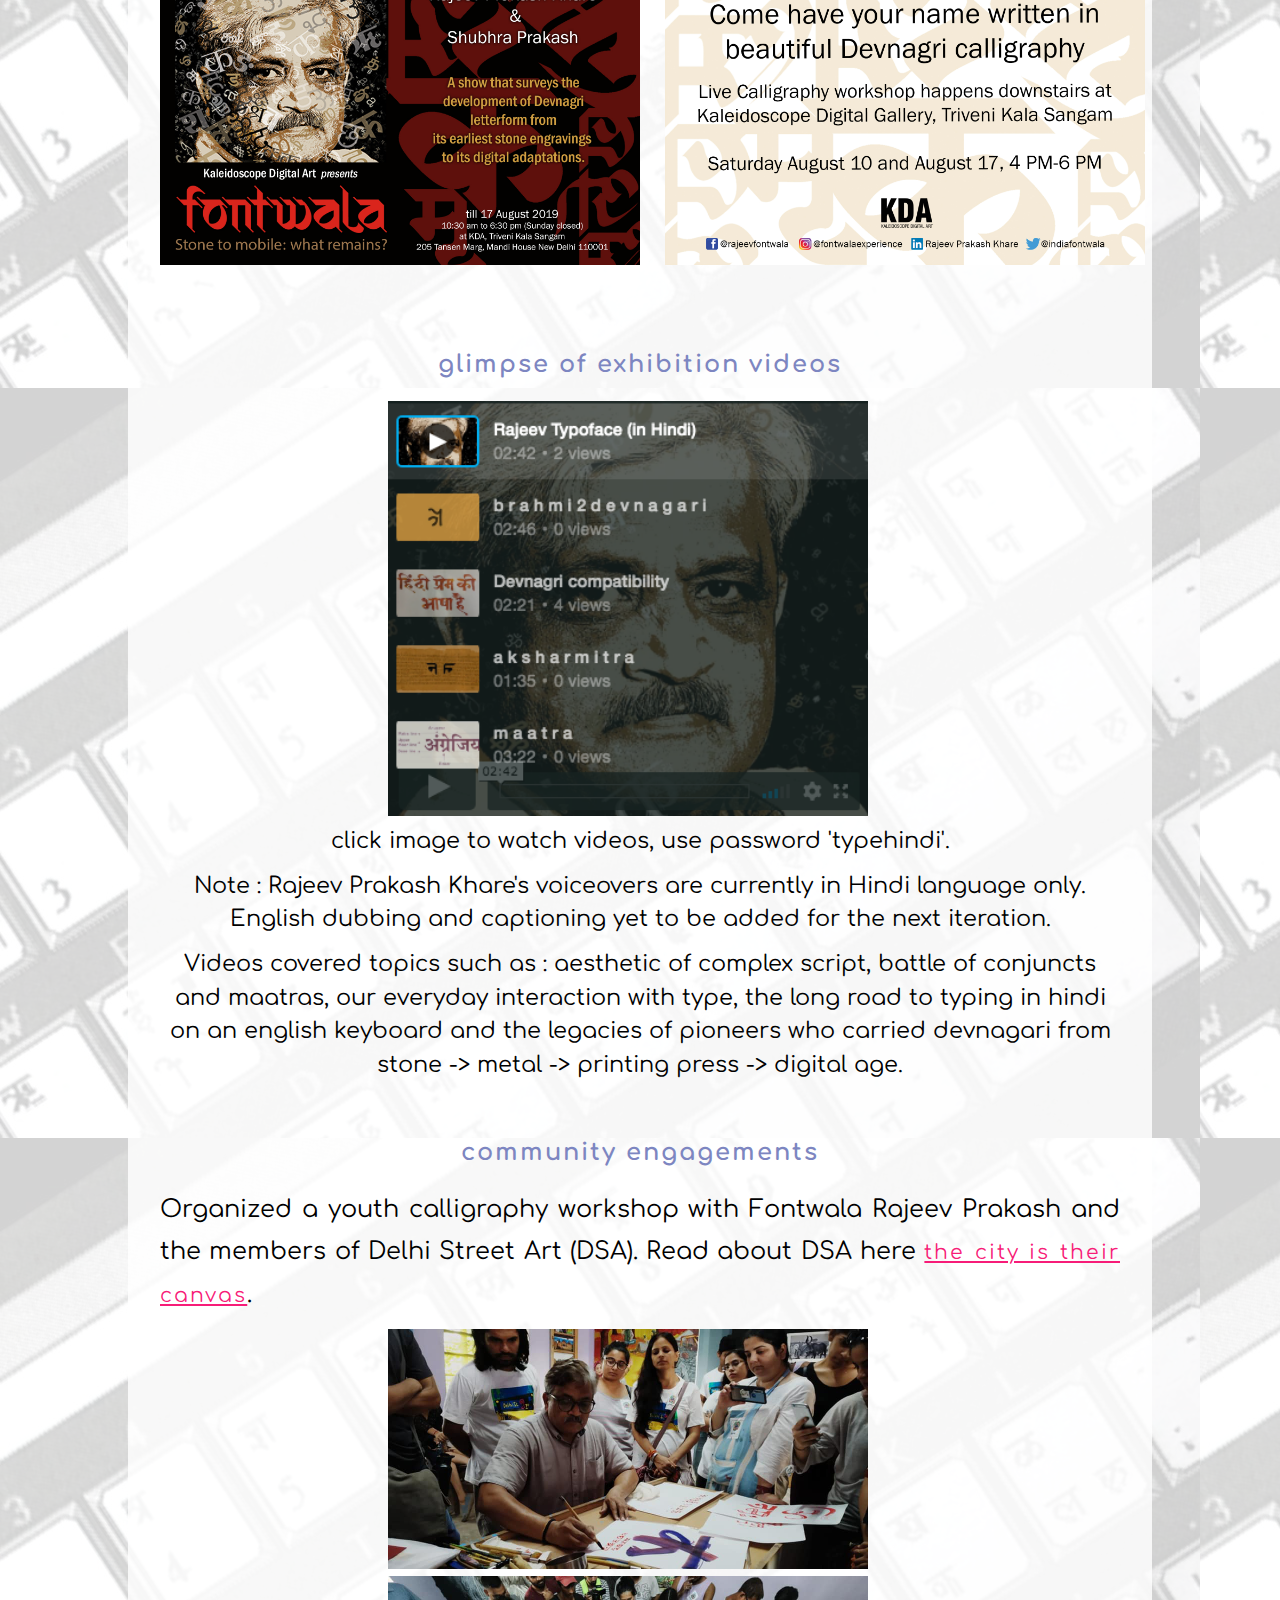
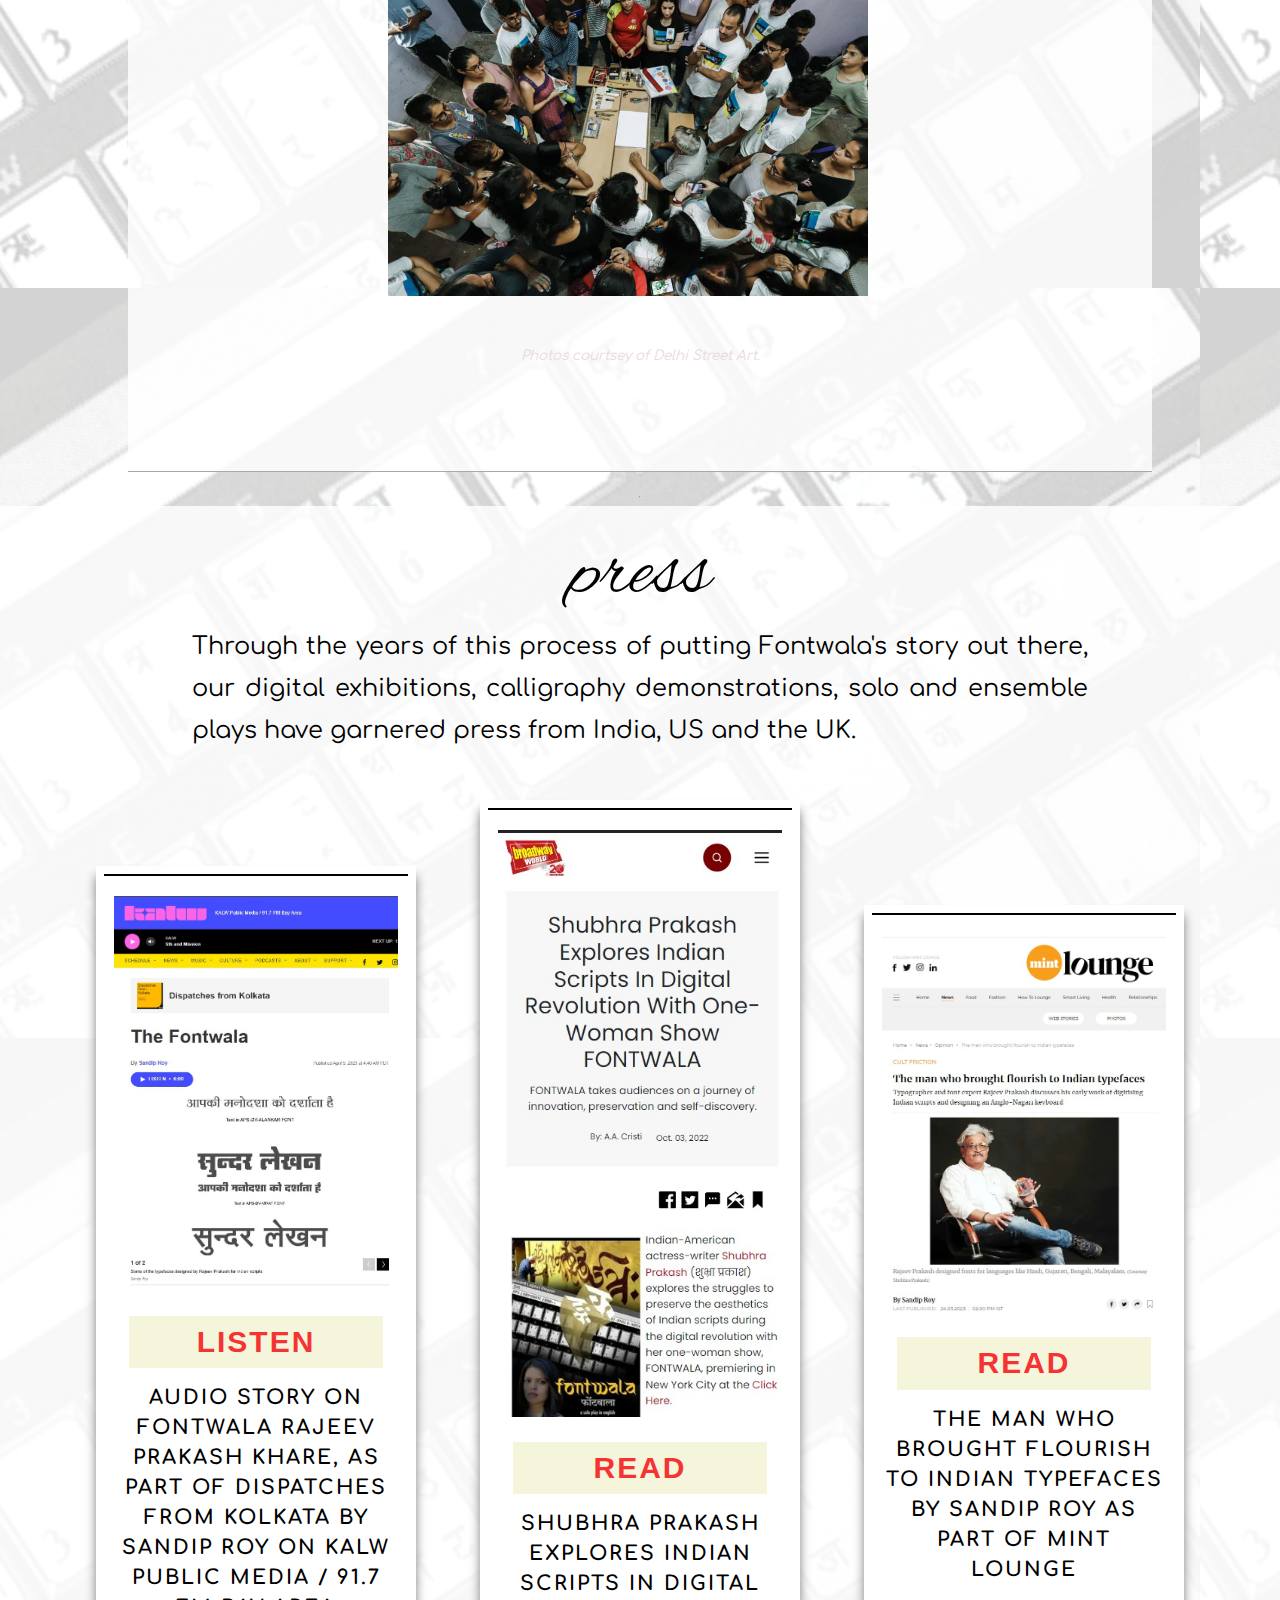
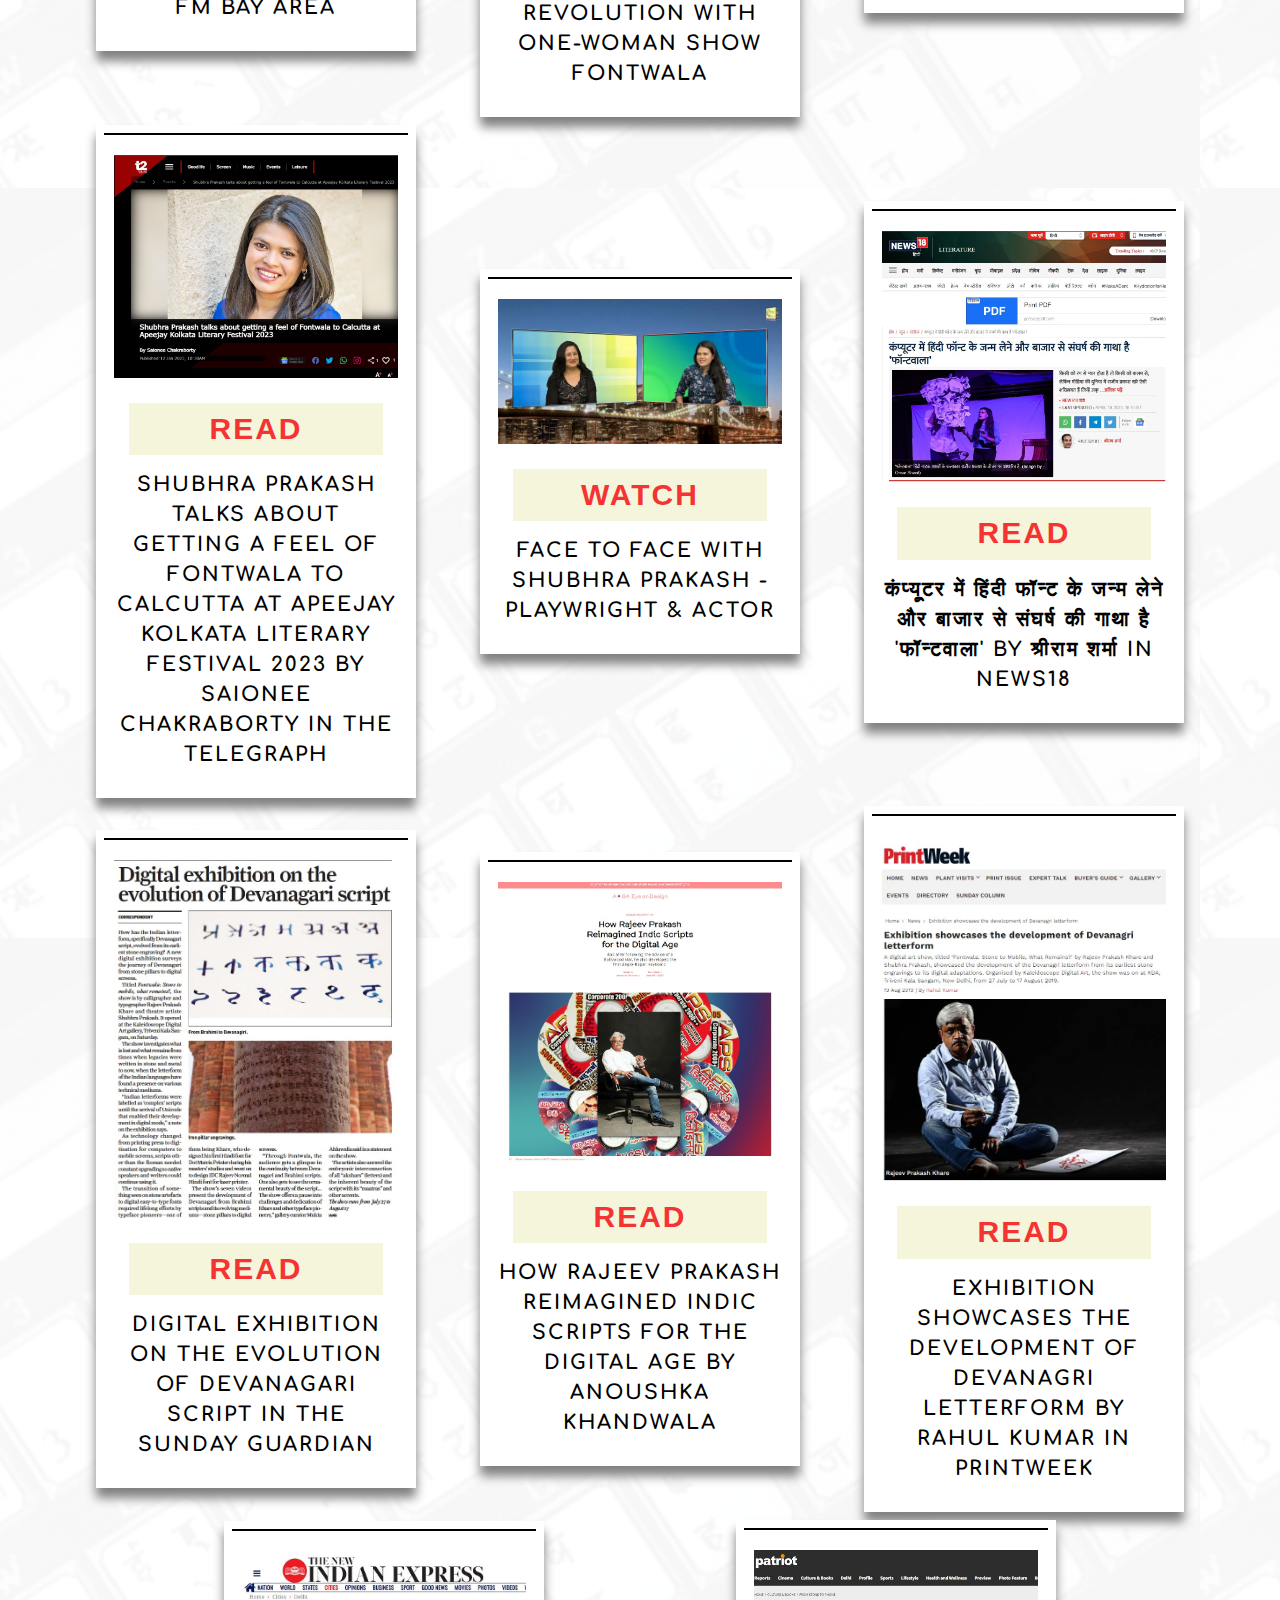
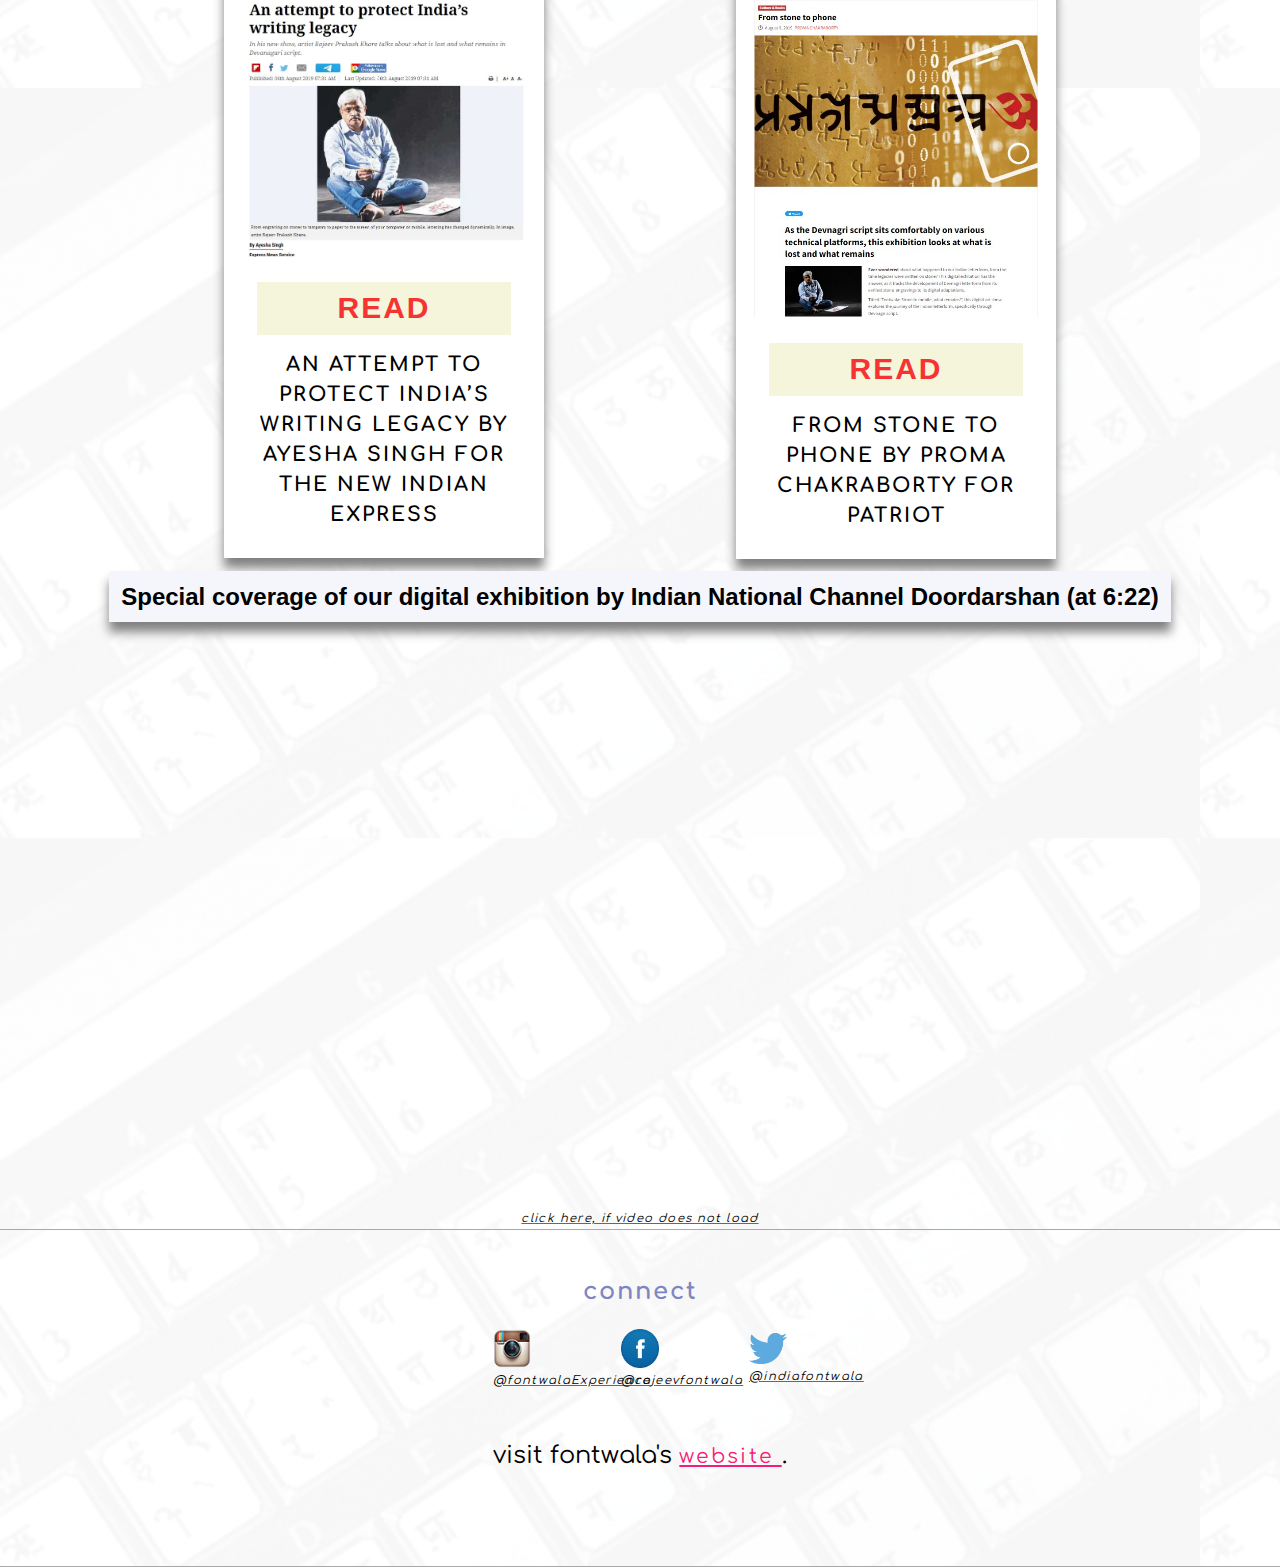
==== commit 356e2b87: "new banner" ====
--- a/fontwala.html
+++ b/fontwala.html
@@ -102,7 +102,7 @@
 				<div>
 					<h2 class="title">2023 July New York, TheaterLab</h2>
 					<div class="playContent">
-						<img src="./images/fontwala/newyorkJuly2023.jpg" alt="July 2023 Upcoming Show at TheaterLab">
+						<img src="./images/fontwala/banner-fontwala.png" alt="July 2023 Upcoming Show at TheaterLab">
 						<ul>
 							<li><a href="https://web.ovationtix.com/trs/pe.c/11306142" target="_blank">buy
 									tickets<label>&#x27A4;</label></a></li>
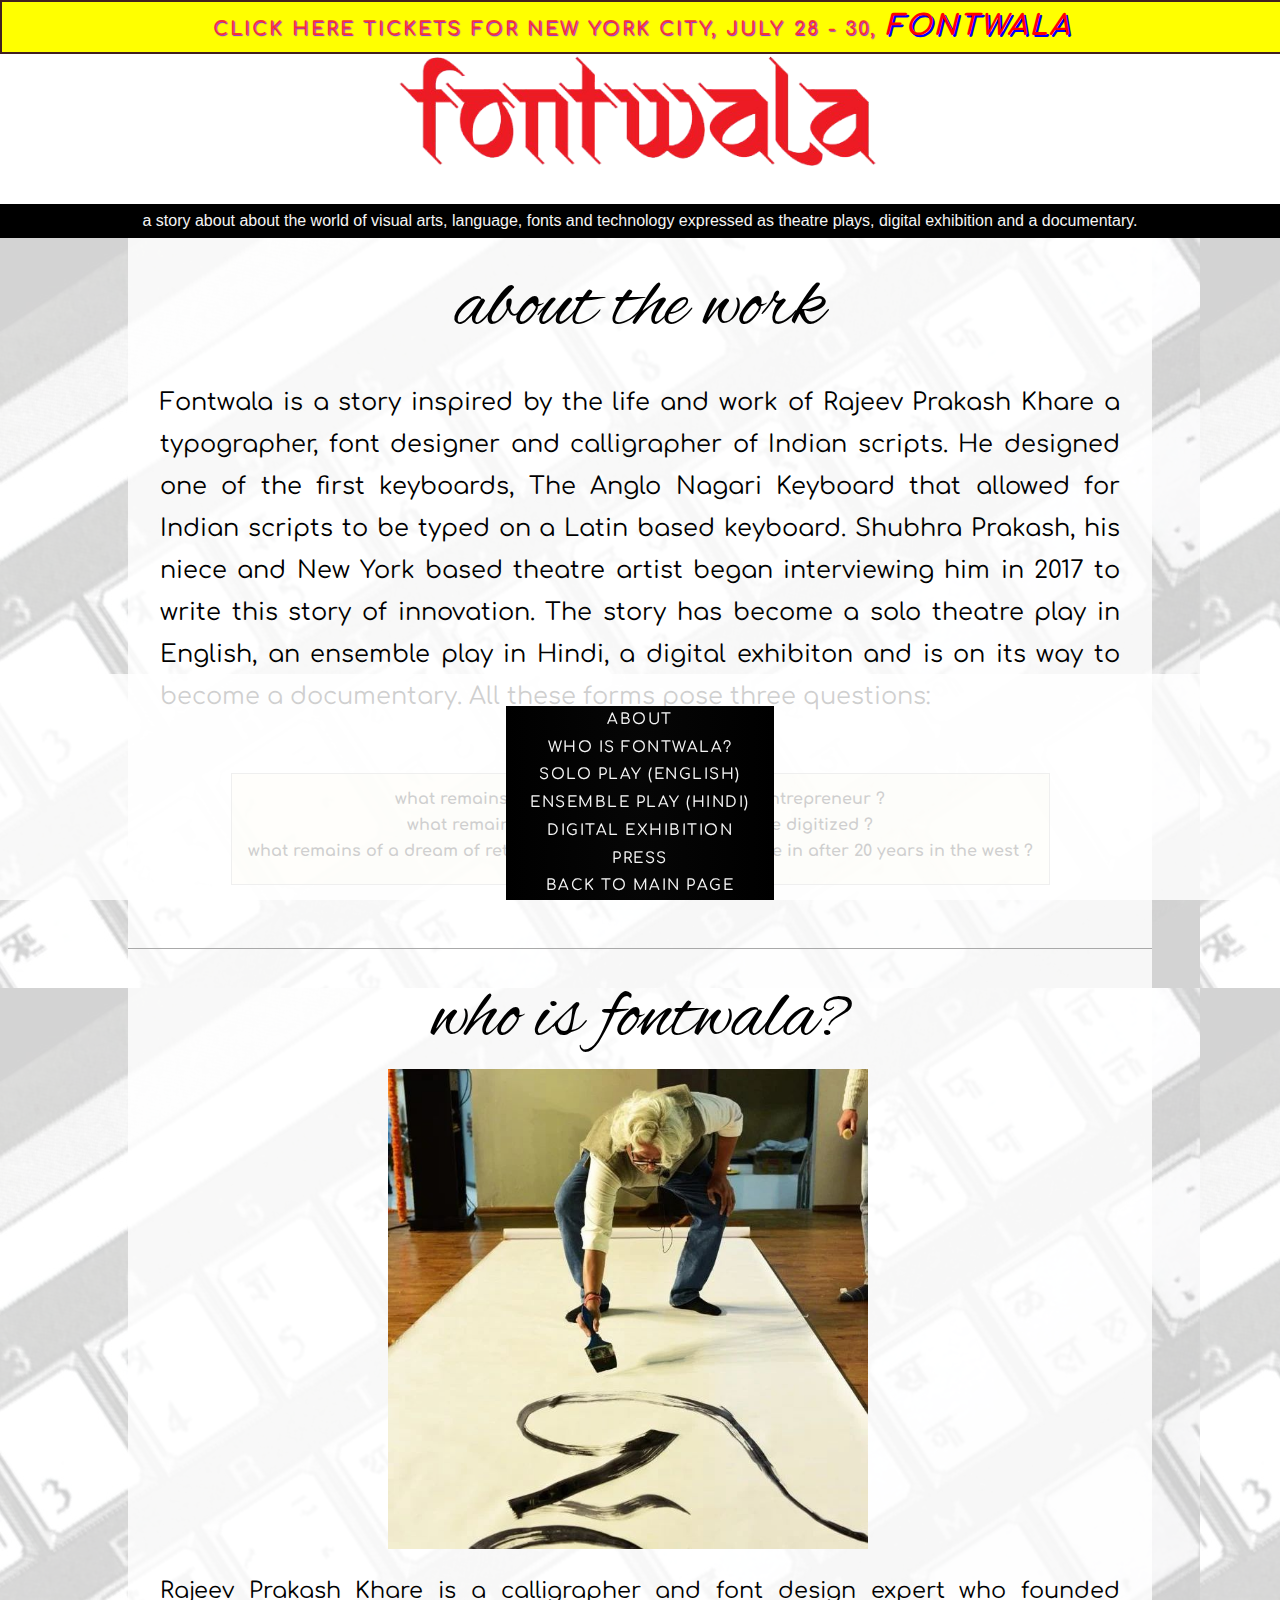
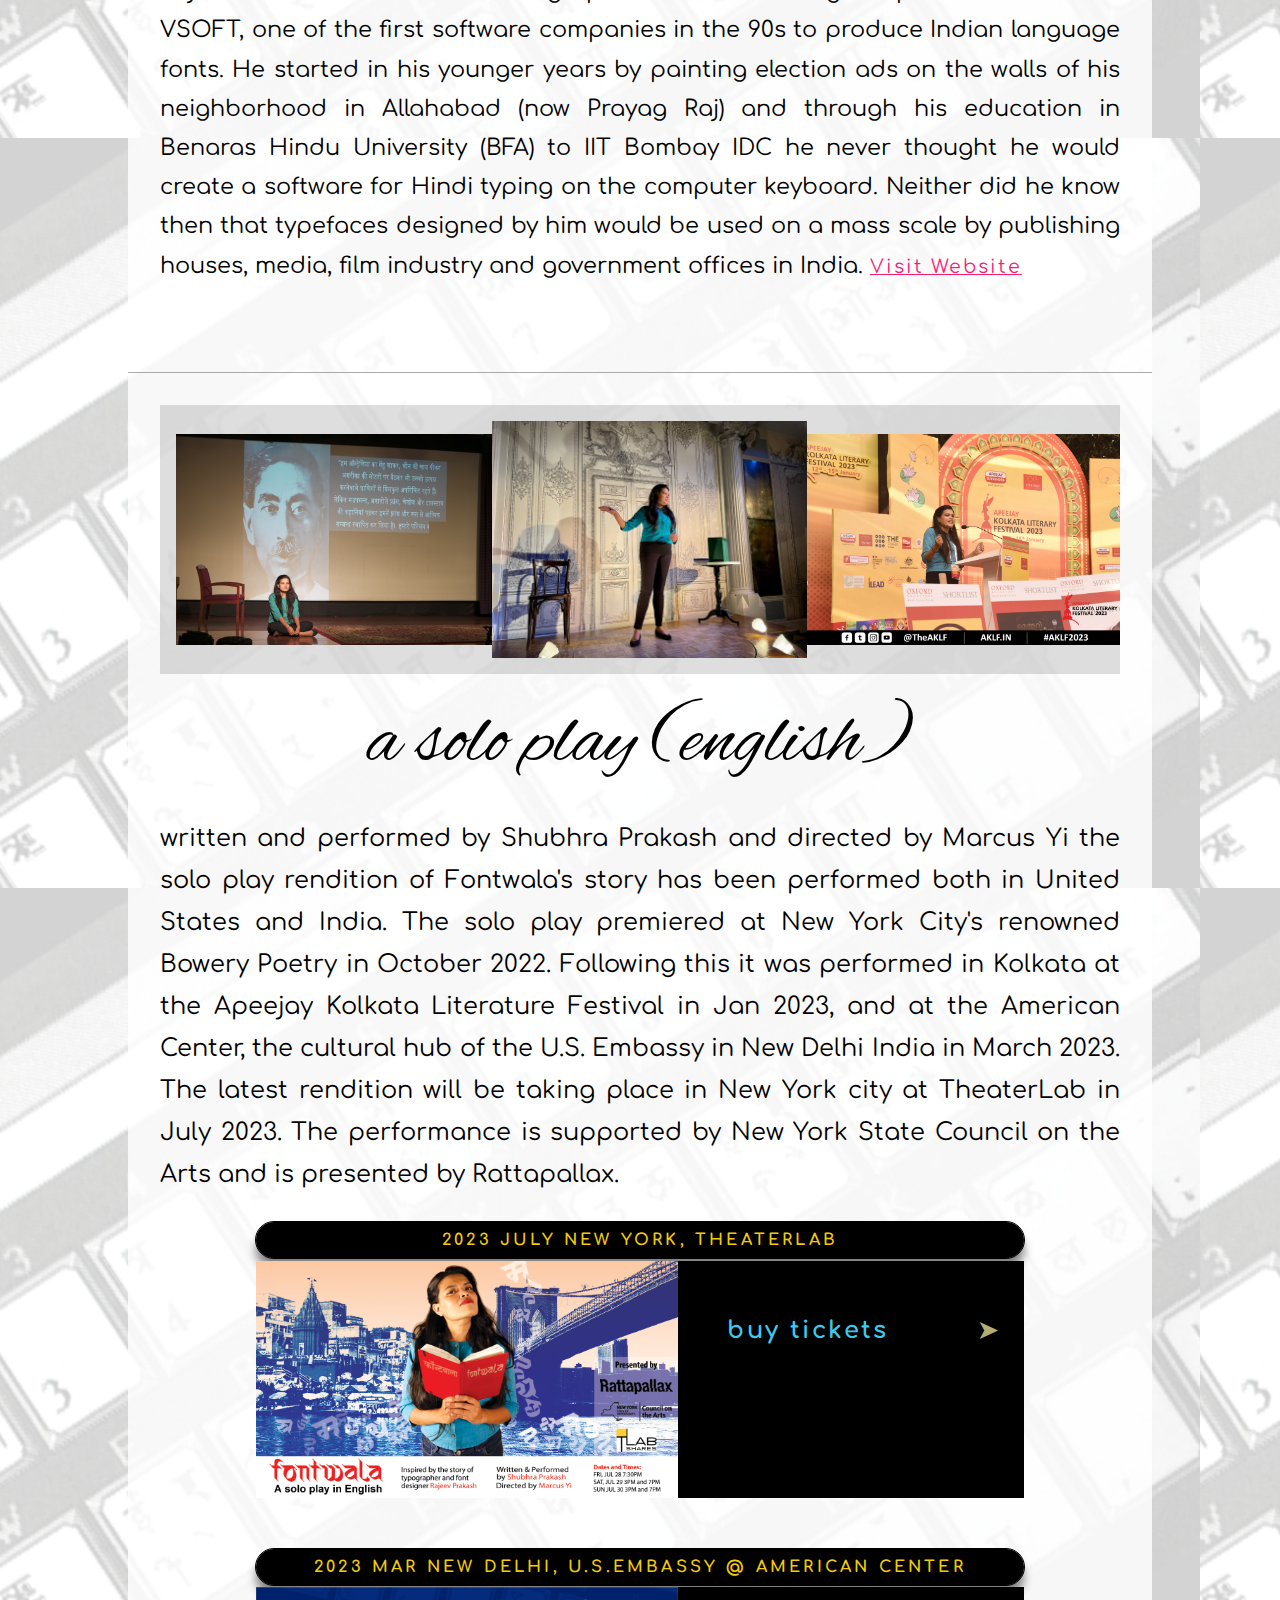
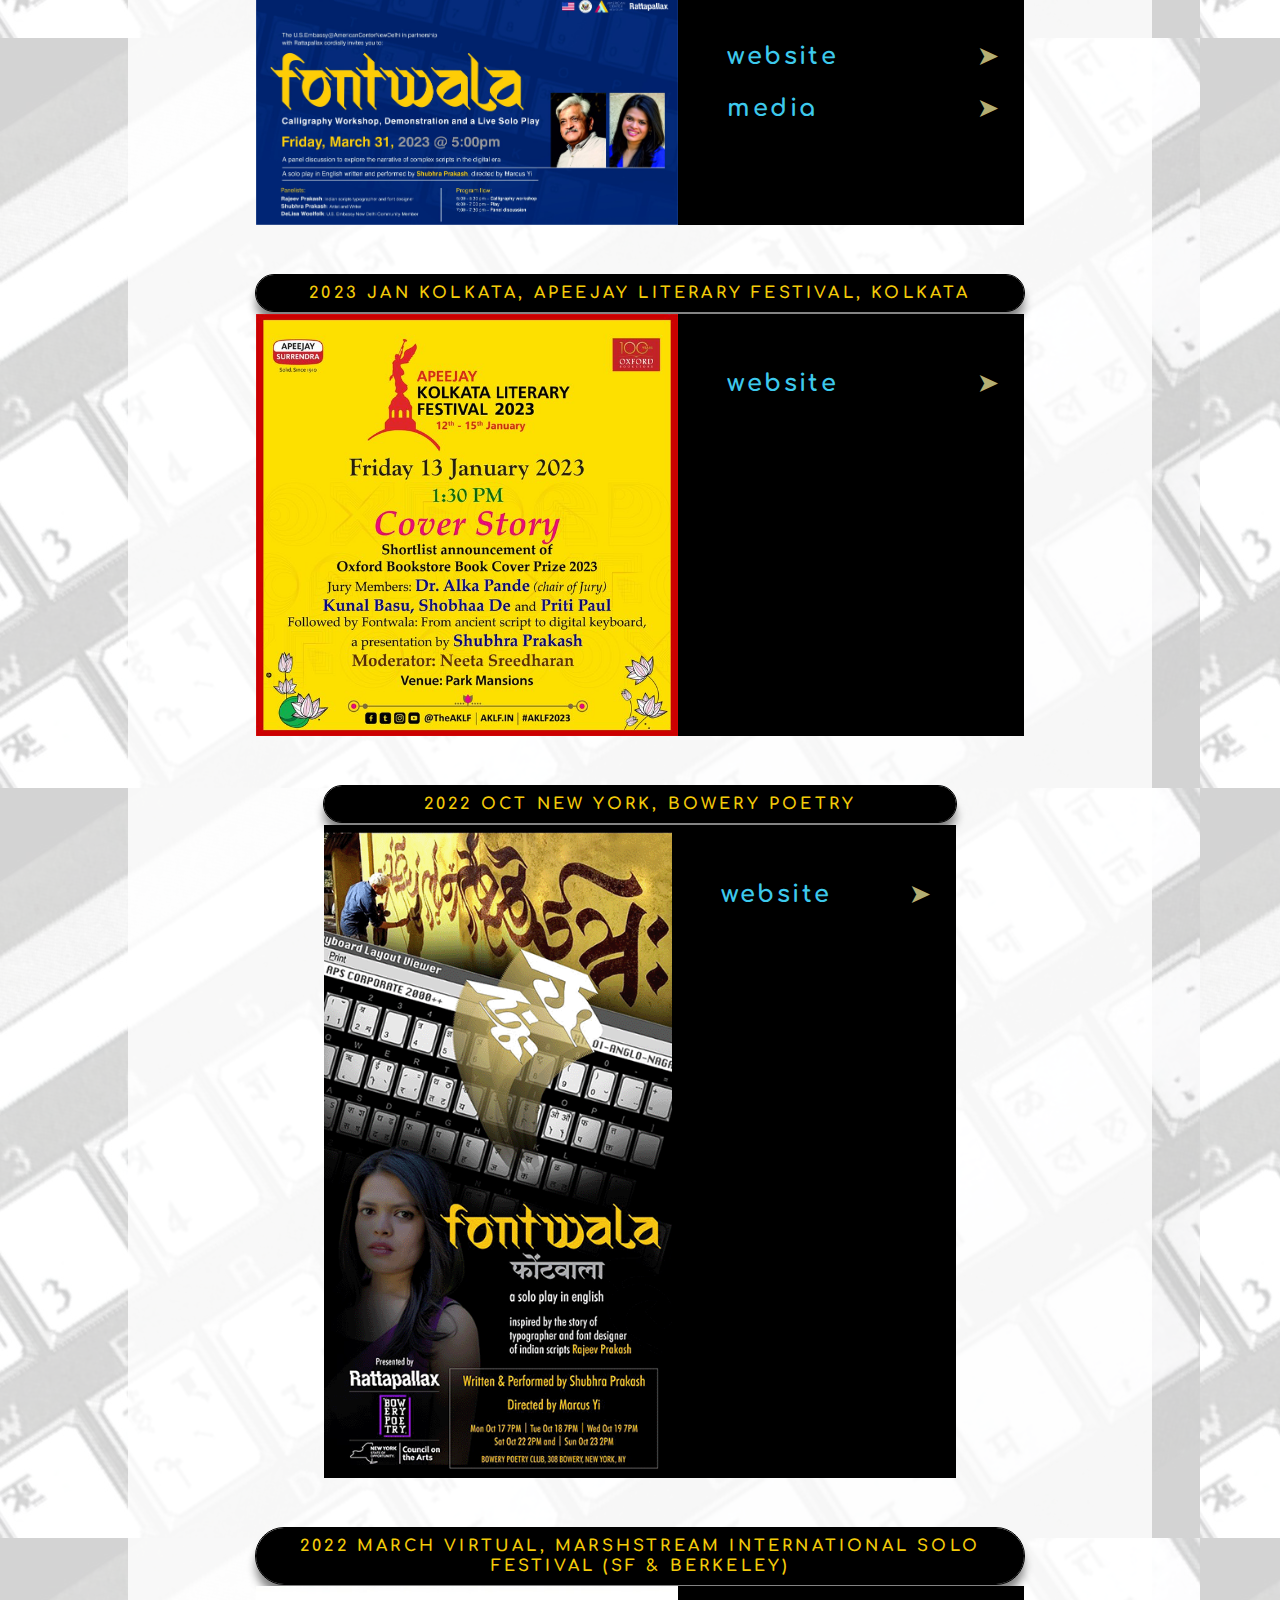
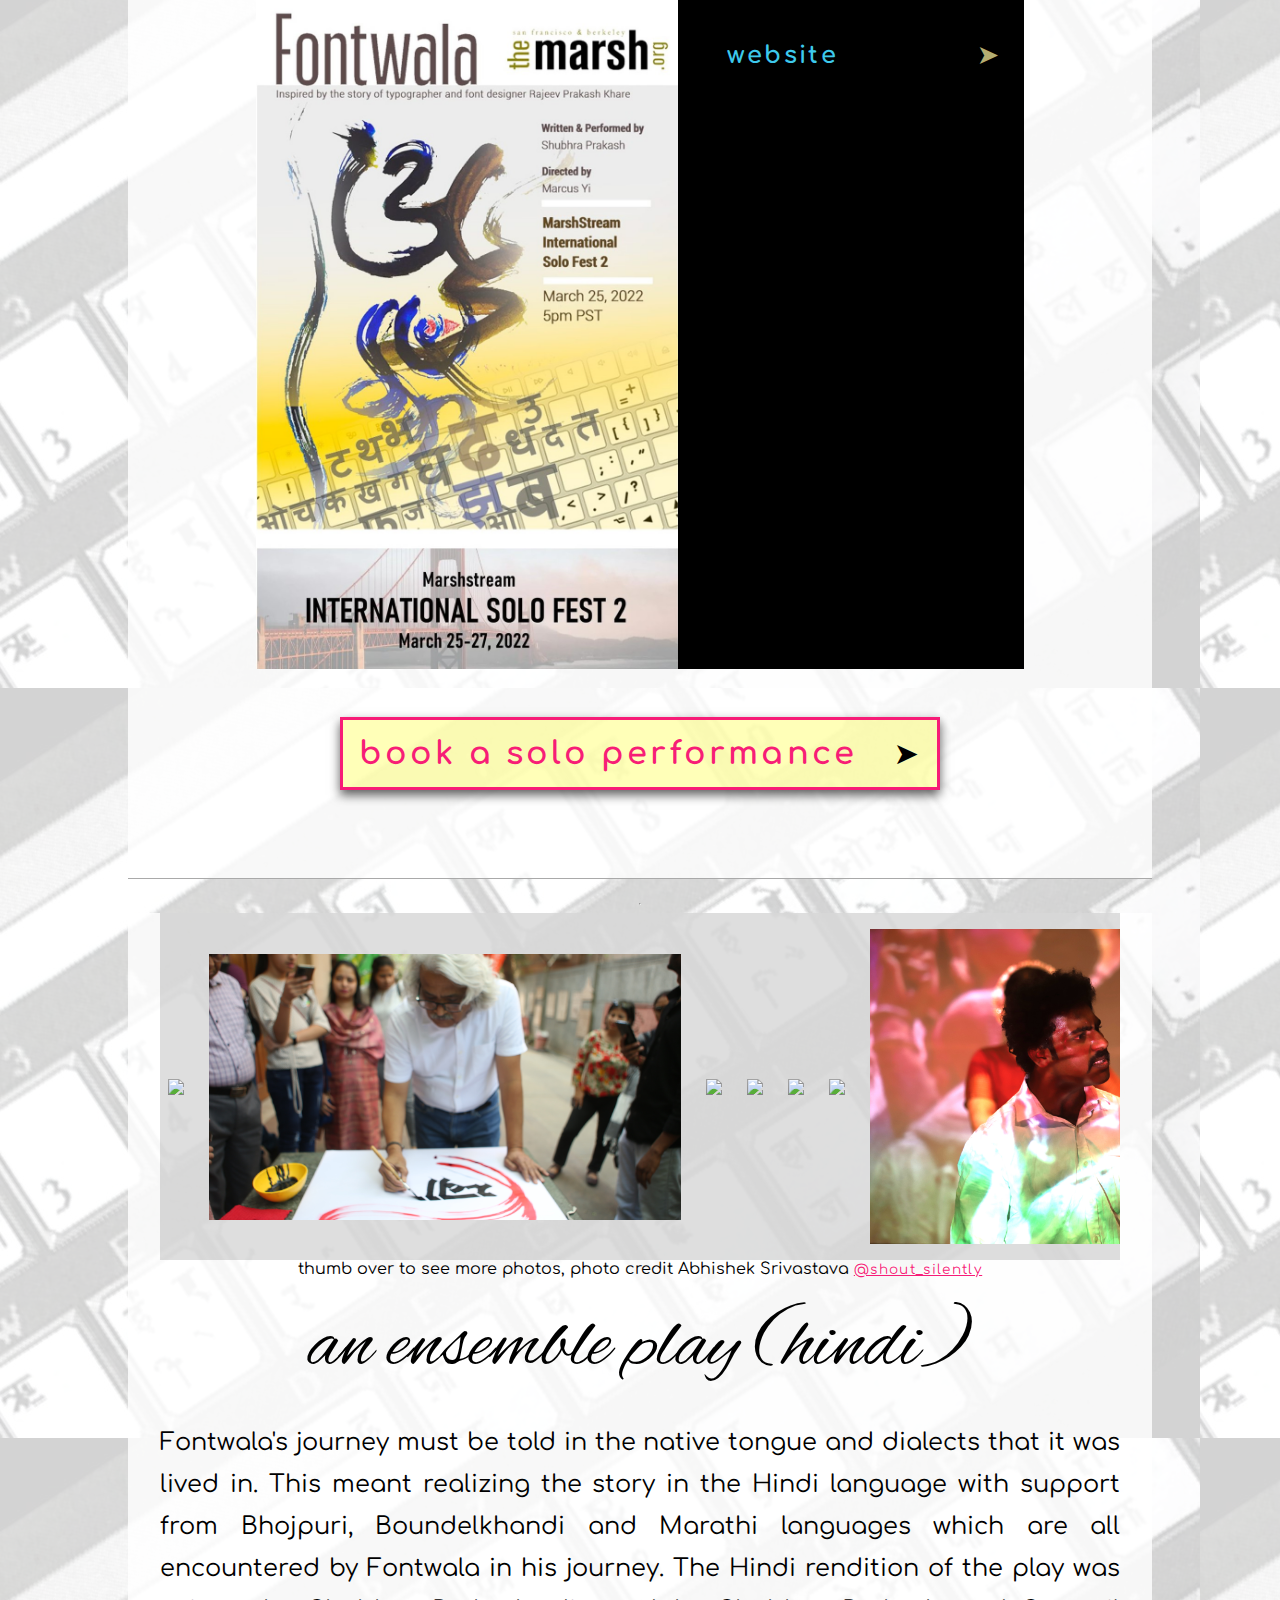
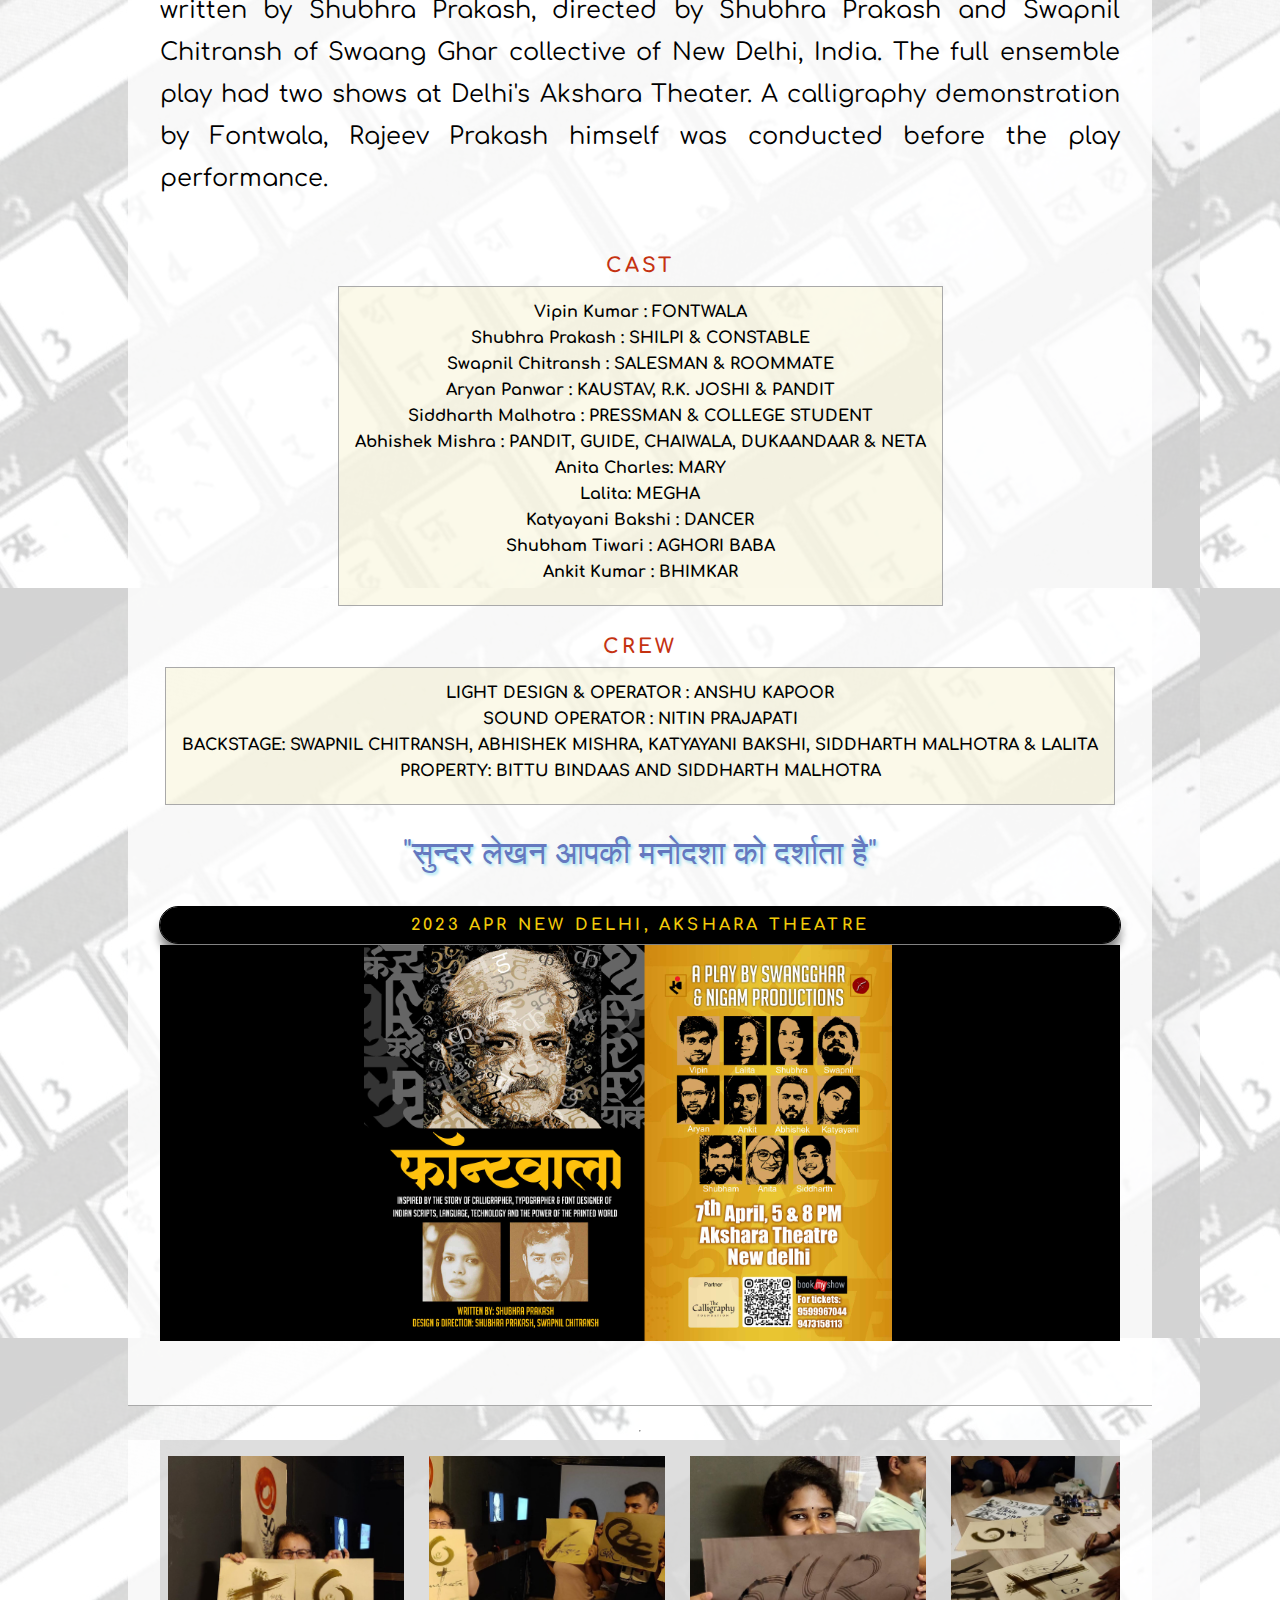
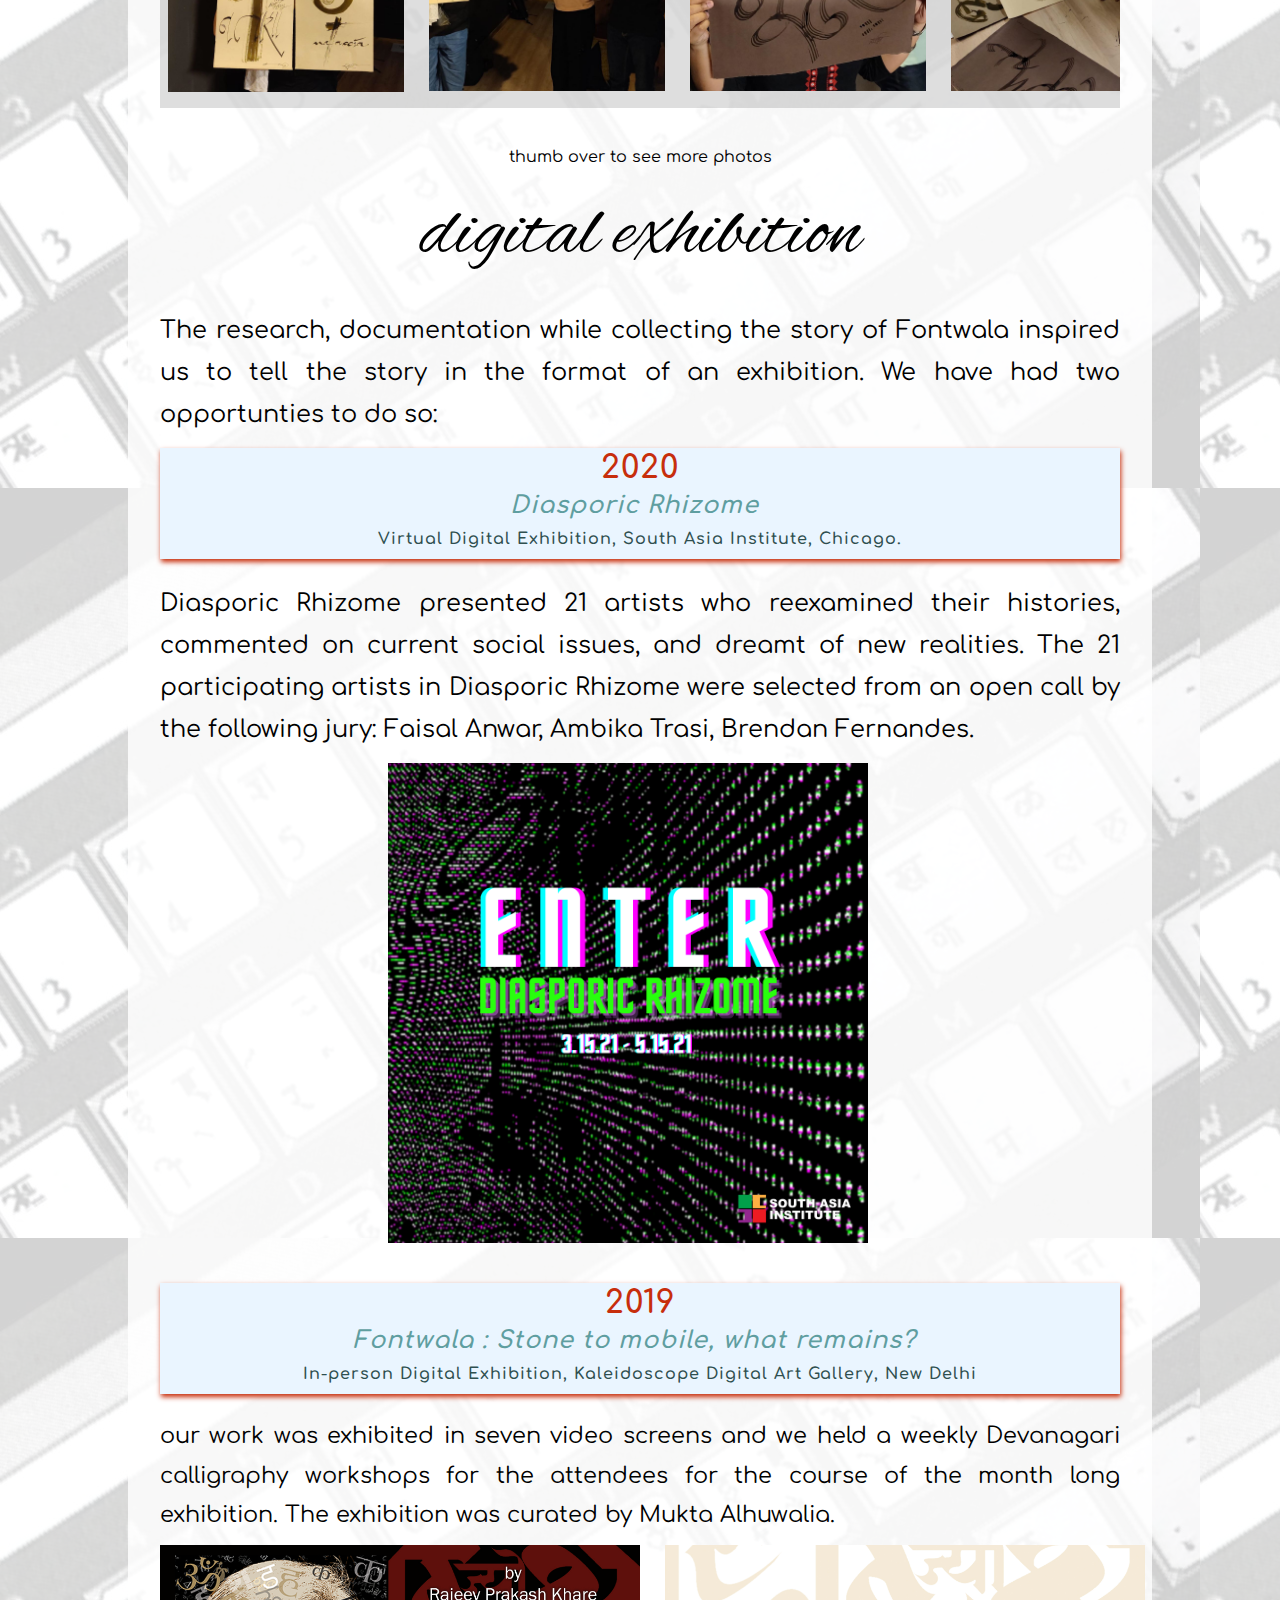
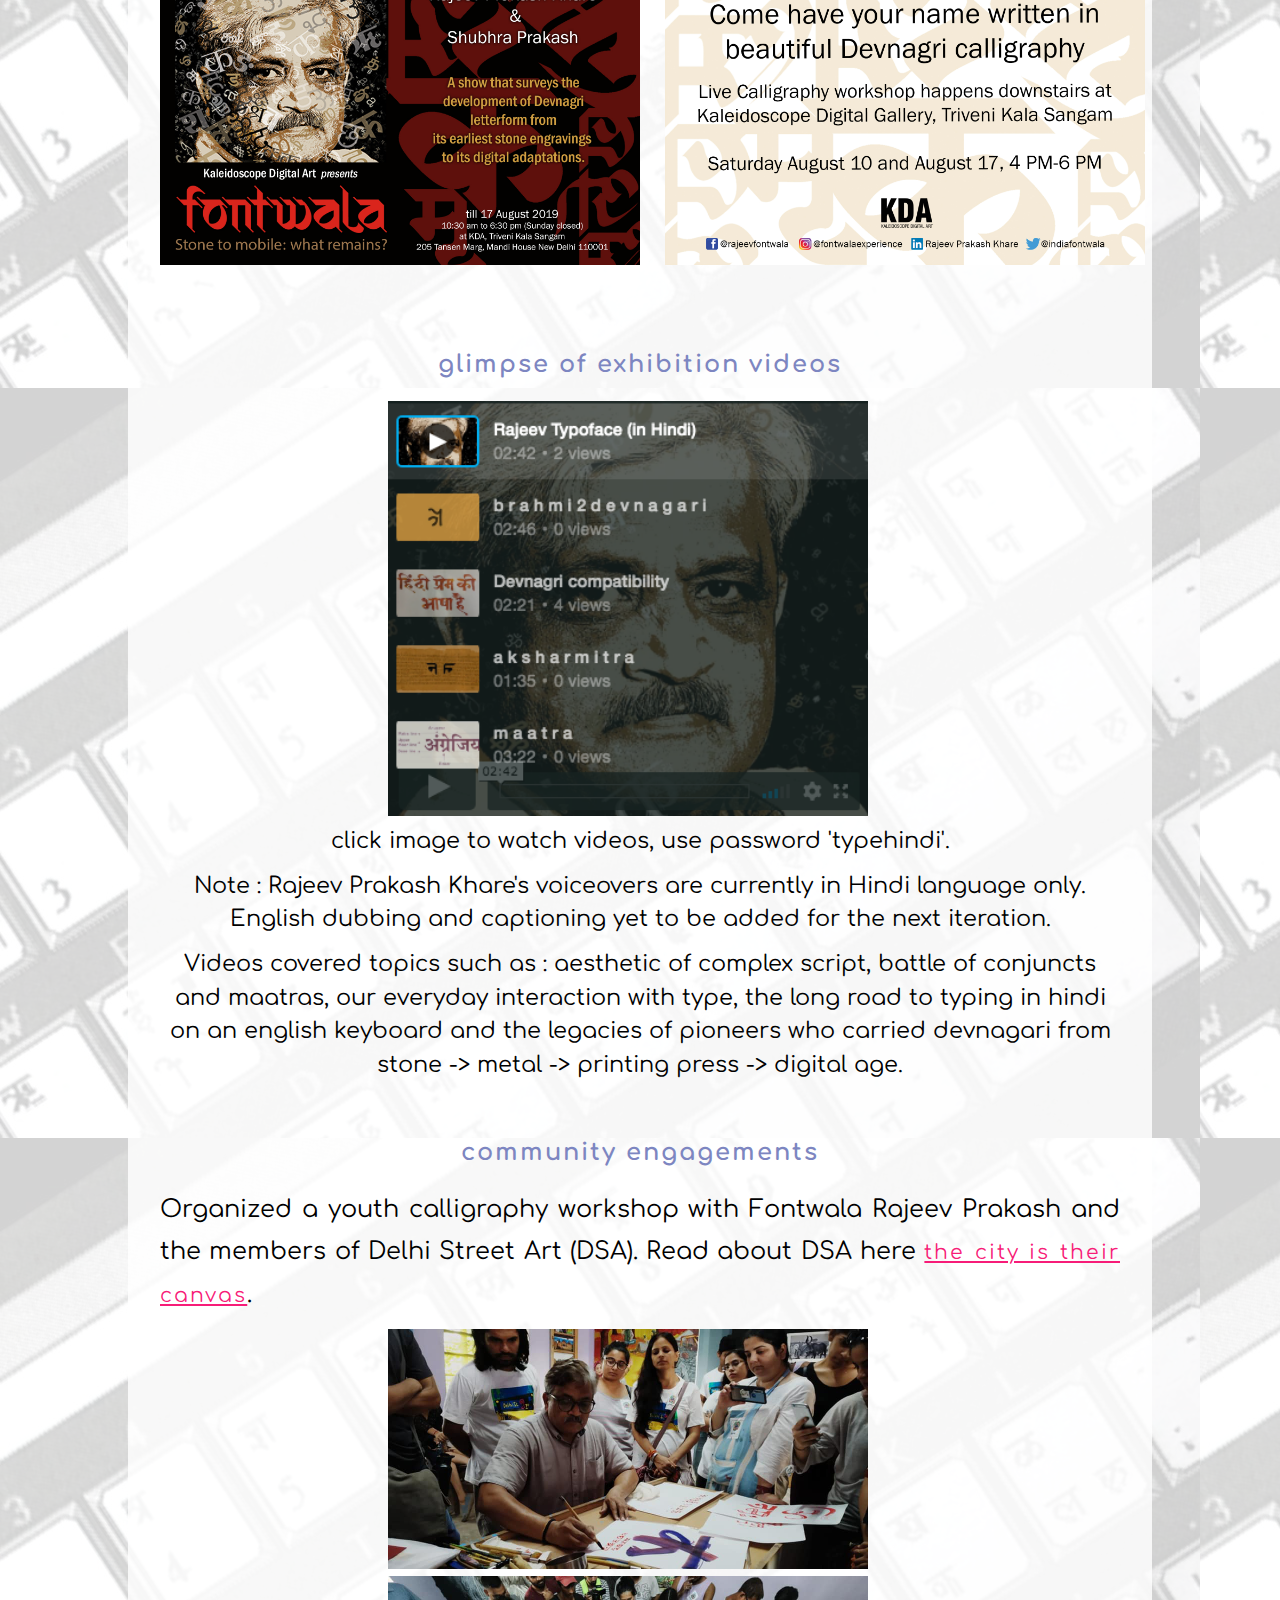
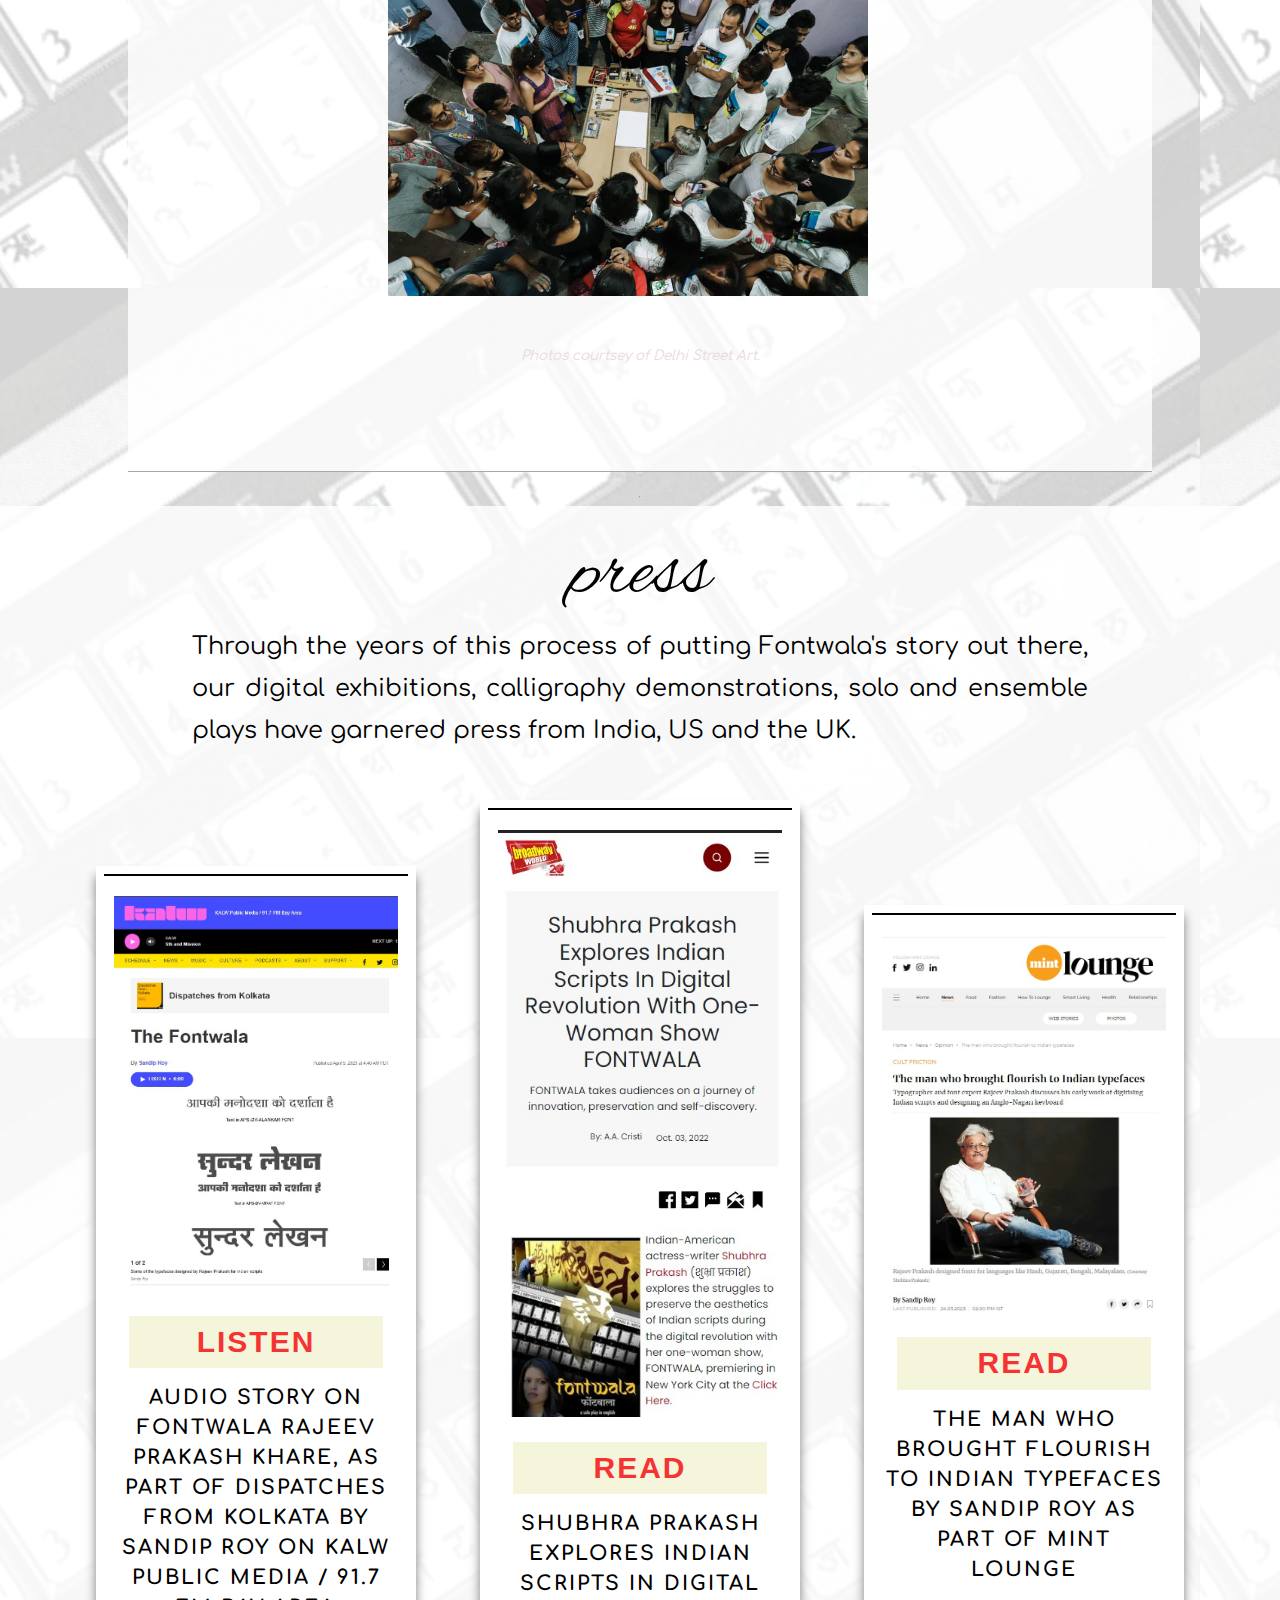
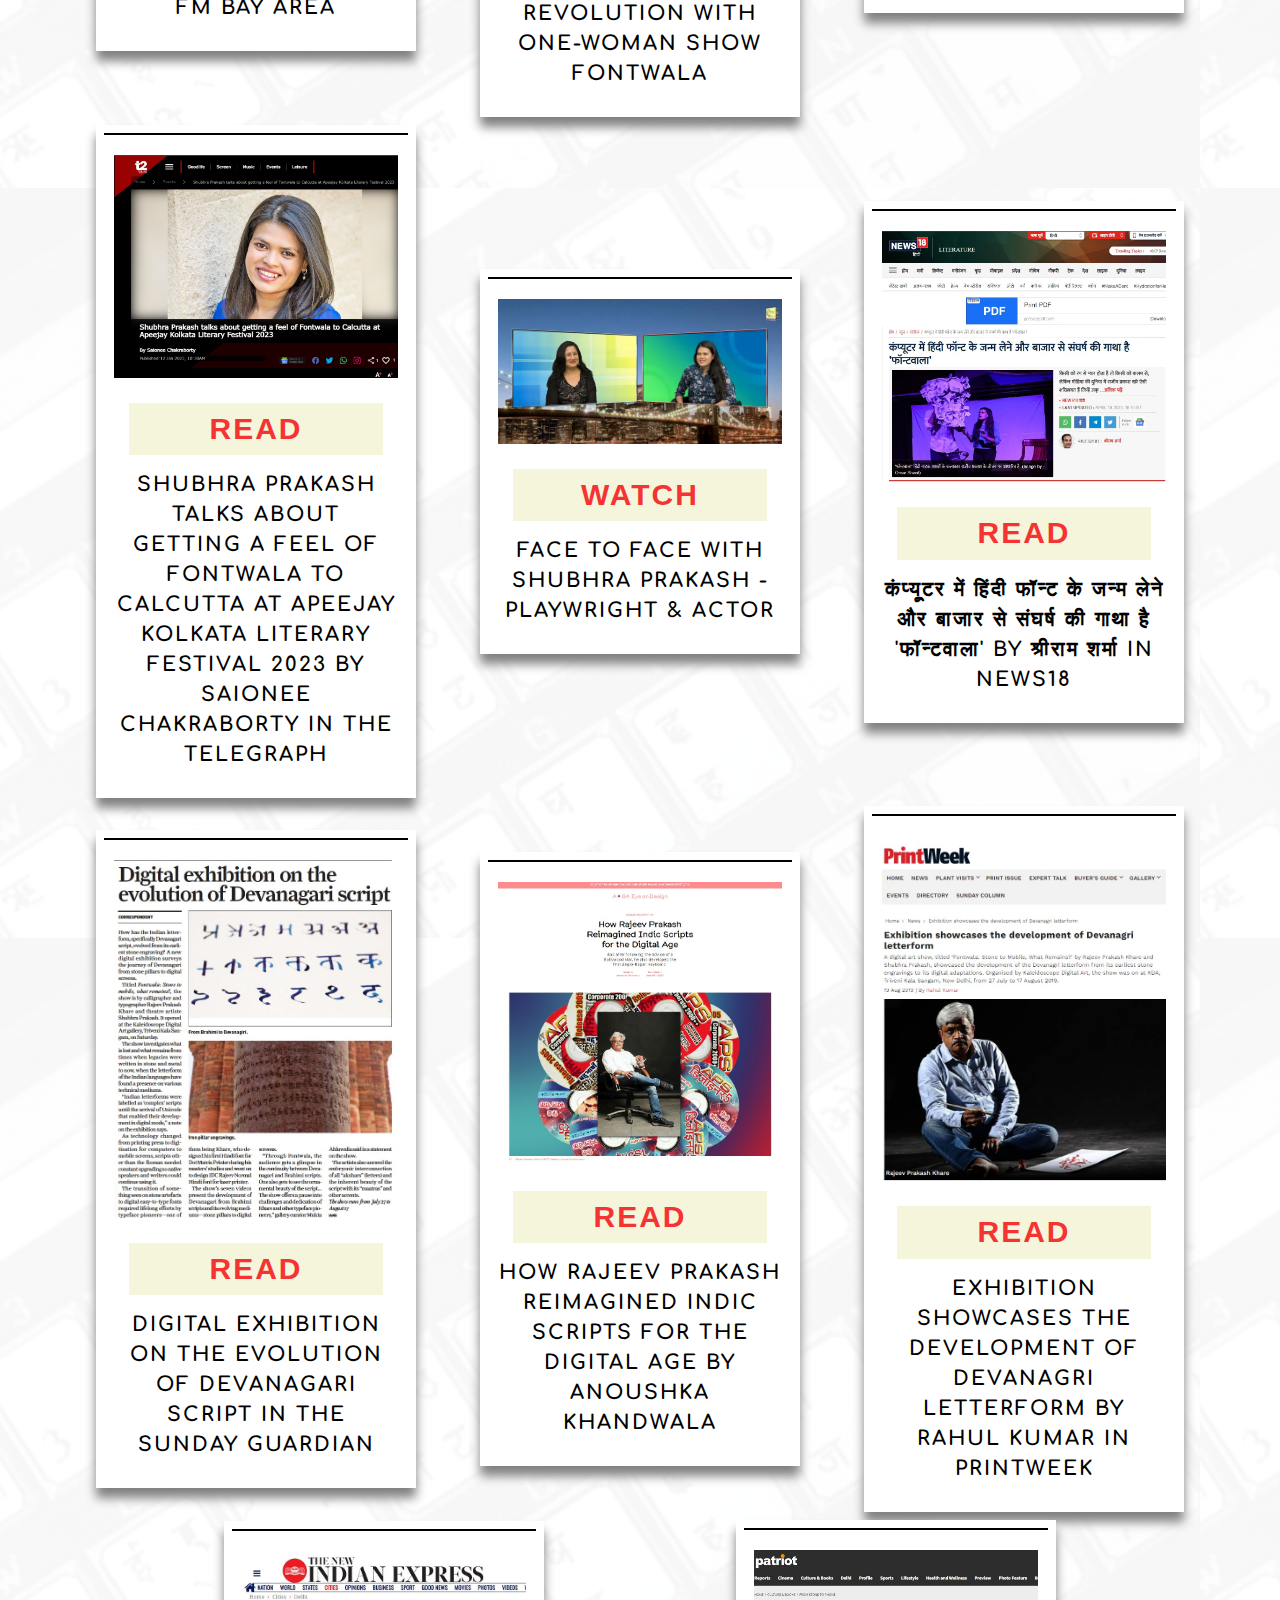
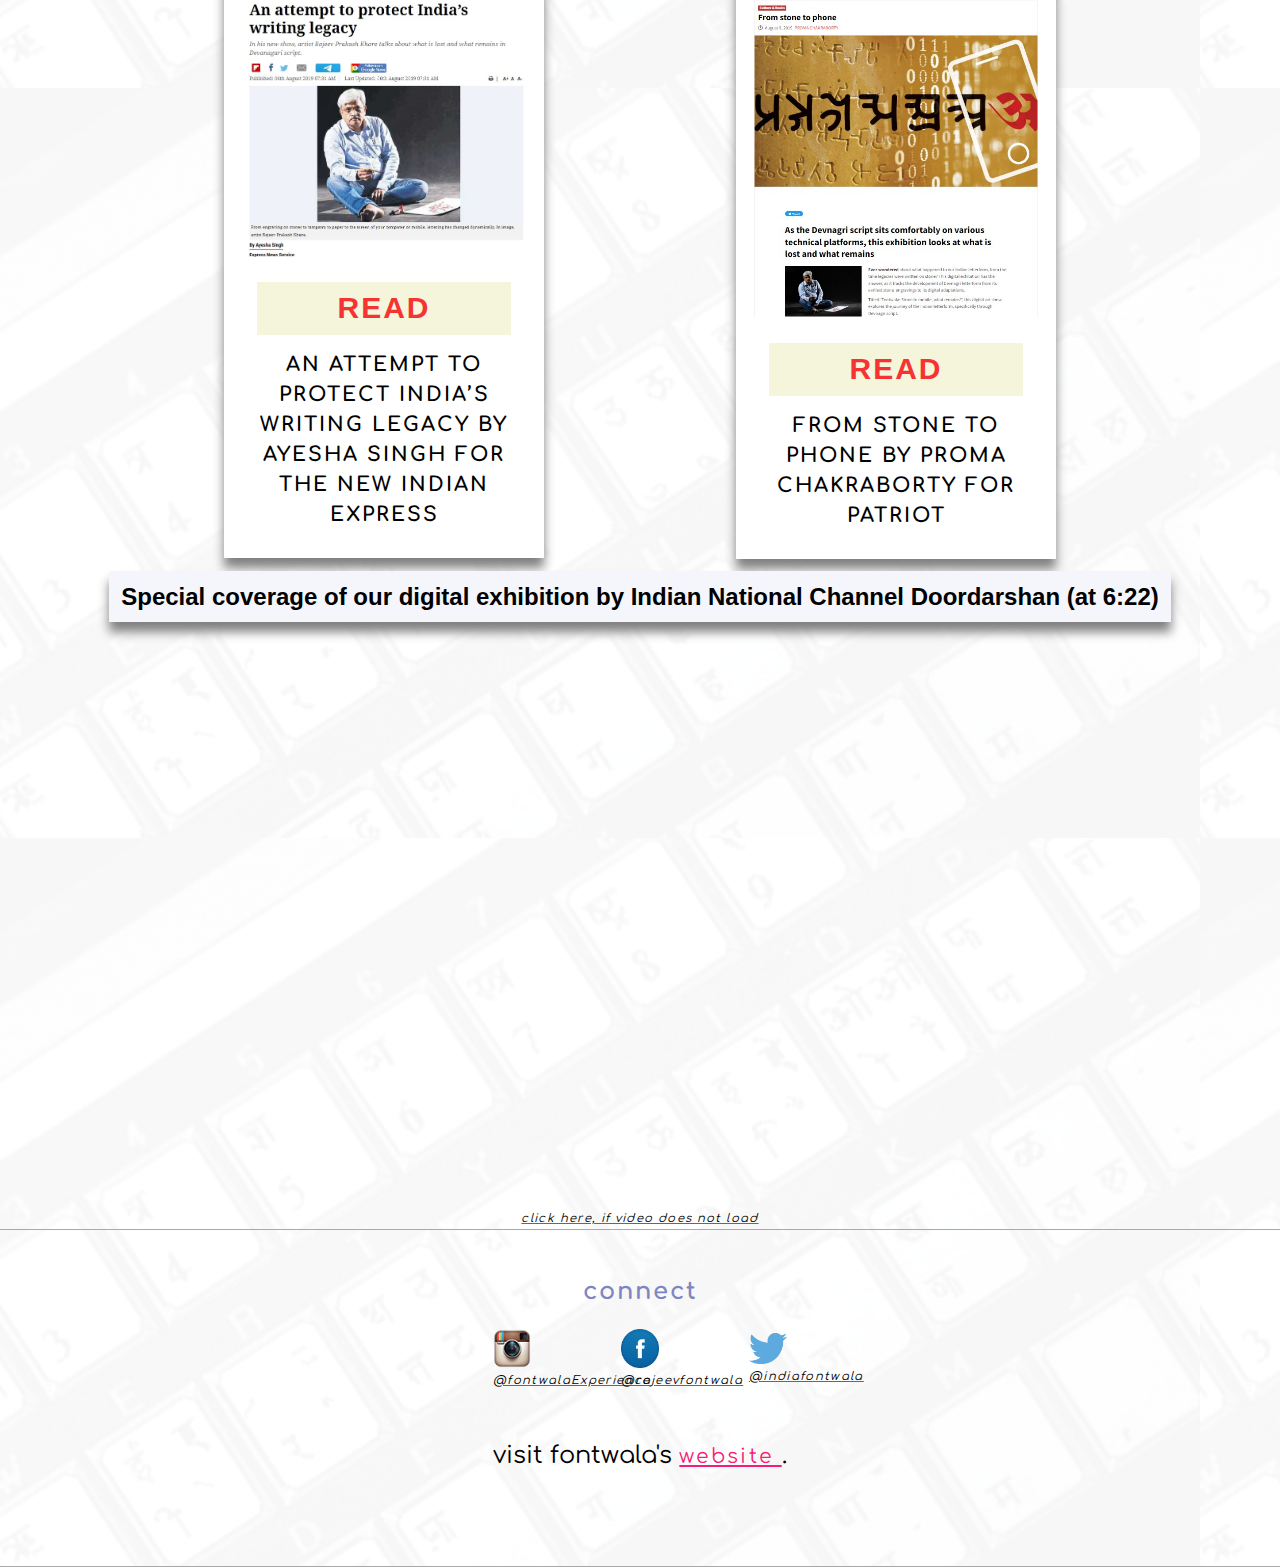
==== commit f6c73396: "announce info" ====
--- a/fontwala.html
+++ b/fontwala.html
@@ -2,435 +2,454 @@
 <html>
 
 <head>
-	<link rel="preconnect" href="https://fonts.googleapis.com">
-	<link rel="preconnect" href="https://fonts.gstatic.com" crossorigin>
-	<link href="https://fonts.googleapis.com/css2?family=Alex+Brush&display=swap" rel="stylesheet">
-	<link href="https://fonts.googleapis.com/css2?family=Comfortaa&display=swap" rel="stylesheet">
-	<link rel="stylesheet" href="css/main.css">
-	<link rel="icon" href="favicon.ico" type="image/x-icon" />
+    <title>FONTWALA, telling the story of a font designer, typographer and calligrapher from India Rajeev Prakash
+        through plays, exhibitions, documentary and various other mediums</title>
+    <meta property="og:title"
+        content="FONTWALA, telling the story of a font designer, typographer and calligrapher from India Rajeev Prakash through plays, exhibitions, documentary and various other mediums">
+    <meta name="twitter:title"
+        content="FONTWALA, telling the story of a font designer, typographer and calligrapher from India Rajeev Prakash through plays, exhibitions, documentary and various other mediums">
+
+    <meta name="description"
+        content="Rajeev Prakash designed the Anglo Nagari Keyboard that allowed for typing of an Indian script on the computer in the late 1990s. His niece Shubhra Prakash, a theater artist from India tells his story through plays, digital exhibitions and documentary.">
+    <meta property="og:description"
+        content="Rajeev Prakash designed the Anglo Nagari Keyboard that allowed for typing of an Indian script on the computer in the late 1990s. His niece Shubhra Prakash, a theater artist from India tells his story through plays, digital exhibitions and documentary.">
+    <meta name="twitter:description"
+        content="Rajeev Prakash designed the Anglo Nagari Keyboard that allowed for typing of an Indian script on the computer in the late 1990s. His niece Shubhra Prakash, a theater artist from India tells his story through plays, digital exhibitions and documentary.">
+
+    <meta property="og:image"
+        content="https://theaterlabnyc.com/wp-content/uploads/2023/06/banner-fontwala-copy-1024x585.jpg">
+    <meta name="twitter:image"
+        content="https://theaterlabnyc.com/wp-content/uploads/2023/06/banner-fontwala-copy-1024x585.jpg">
+    <link rel="preconnect" href="https://fonts.googleapis.com">
+    <link rel="preconnect" href="https://fonts.gstatic.com" crossorigin>
+    <link href="https://fonts.googleapis.com/css2?family=Alex+Brush&display=swap" rel="stylesheet">
+    <link href="https://fonts.googleapis.com/css2?family=Comfortaa&display=swap" rel="stylesheet">
+    <link rel="stylesheet" href="css/main.css">
+    <link rel="icon" href="favicon.ico" type="image/x-icon" />
 
 </head>
 
 <body id="fontwalaPage">
-	<!-- <a class="back" href="https://sprakash.github.io/portfolio/">
+    <!-- <a class="back" href="https://sprakash.github.io/portfolio/">
 		<h2>
 			<< back to main page</h2>
 	</a> -->
-	<section id="navigation">
-		<ul>
-			<li><a href="#tag">About</a></li>
-			<li><a href="#whoisfontwala">Who is FONTWALA?</a></li>
-			<li><a href="#soloPlay">SOLO PLAY (English)</a> </li>
-			<li><a href="#ensemblePlay">ENSEMBLE PLAY (Hindi)</a></li>
-			<li><a href="#exhibition">Digital Exhibition</a></li>
-			<li><a href="#press">PRESS</a></li>
-			<li><a href="http://shubhra.site/portfolio">back to main page</a></li>
-		</ul>
-	</section>
-	<p class="announce"><a href="https://web.ovationtix.com/trs/pe.c/11306142" target="_blank"><strong>BUY TICKETS FOR
-				FONTWALA, SOLO PLAY PERFORMANCE in NEW YORK CITY JULY 28 - 30, 2023</strong></a>
-	</p>
-	<!-- <p class="announce"><strong>UPCOMING: October 2022</strong>Shubhra performs FONTWALA, solo theatre play at Bowery
+    <section id="navigation">
+        <ul>
+            <li><a href="#tag">About</a></li>
+            <li><a href="#whoisfontwala">Who is FONTWALA?</a></li>
+            <li><a href="#soloPlay">SOLO PLAY (English)</a> </li>
+            <li><a href="#ensemblePlay">ENSEMBLE PLAY (Hindi)</a></li>
+            <li><a href="#exhibition">Digital Exhibition</a></li>
+            <li><a href="#press">PRESS</a></li>
+            <li><a href="http://shubhra.site/portfolio">back to main page</a></li>
+        </ul>
+    </section>
+    <p class="announce"><a href="https://theaterlabnyc.com/fontwala-july-28-30-2023/" target="_blank"><strong>
+                CLICK HERE TICKETS FOR NEW YORK CITY, JULY 28 - 30,
+                <em>FONTWALA </em> </strong></a>
+    </p>
+    <!-- <p class="announce"><strong>UPCOMING: October 2022</strong>Shubhra performs FONTWALA, solo theatre play at Bowery
 		Poetry Club, <a href="http://tinyurl.com/fontwalaNYC">click here for details</a></p> -->
 
-	<div class="pageTitle">
-		<img src="images/fontwala/fontwala-title.png" alt="title is fontwala">
-	</div>
-
-	<section id="tag">
-		<div>a story about about the world of visual arts, language, fonts and technology expressed as theatre plays,
-			digital exhibition and a documentary.</div>
-
-	</section>
-
-	<section id="fontwalaContent">
-
-		<section id="about">
-			<span>about the work</span>
-			<p>Fontwala is a story inspired by the life and work of Rajeev Prakash Khare a typographer, font
-				designer
-				and calligrapher of Indian scripts. He designed one of the first keyboards, The Anglo Nagari
-				Keyboard
-				that allowed for Indian scripts to be typed on a Latin based keyboard. Shubhra Prakash, his niece
-				and
-				New York based theatre artist began interviewing him in 2017 to write this story of innovation. The
-				story has become a solo theatre play in English, an ensemble play in Hindi, a digital exhibiton and
-				is
-				on its way to become a documentary. All these forms pose three questions: </p>
-			<ul>
-				<li>what remains of an artist who becomes an entrepreneur ?</li>
-				<li>what remains of the aesthetic of a language digitized ?</li>
-				<li>what remains of a dream of returning to one’s homeland to live in after 20 years in the west ?
-				</li>
-			</ul>
-		</section>
-		<section id="whoisfontwala">
-
-			<span>who is fontwala?</span>
-			<div>
-				<img src="images/fontwala/make2.webp" />
-				<p>Rajeev Prakash Khare is a calligrapher and font design expert who founded VSOFT, one of the first
-					software companies in the 90s to produce Indian language fonts. He started in his younger years by
-					painting election ads on the walls of his neighborhood in Allahabad (now Prayag Raj) and through his
-					education in Benaras
-					Hindu University (BFA) to IIT Bombay IDC he never thought he would create a software for Hindi
-					typing on the computer keyboard. Neither did he know then that typefaces designed by him would be
-					used on a mass scale by publishing houses,
-					media, film industry and government offices in India. <a href="http://rajeevfontwala.com">Visit
-						Website</a>
-
-				</p>
-			</div>
-		</section>
-		<section id="soloPlay">
-			<ul class="snapshot">
-				<li> <img src="./images/fontwala/play/performance.JPG" /> </li>
-				<li> <img src="./images/fontwala/play/solo-play.jpeg" />
-				</li>
-				<li><img src="./images/fontwala/play/apj.jpg" /></li>
-			</ul>
-			<span>a solo play (english)</span>
-
-			<p> written and performed by Shubhra Prakash and directed by Marcus Yi the solo play rendition of Fontwala's
-				story has been performed both in United States and India.
-				The solo play premiered at New York City's renowned Bowery Poetry in October 2022. Following this it was
-				performed in Kolkata at the Apeejay Kolkata Literature Festival in Jan 2023, and at the American Center,
-				the cultural hub of the U.S. Embassy in New Delhi India in March 2023. The latest rendition will be
-				taking place in New York city at TheaterLab in July 2023. The performance is supported by New York State
-				Council on the Arts and is presented by Rattapallax.</p>
-			<div id="soloPlayShows">
-				<div>
-					<h2 class="title">2023 July New York, TheaterLab</h2>
-					<div class="playContent">
-						<img src="./images/fontwala/banner-fontwala.png" alt="July 2023 Upcoming Show at TheaterLab">
-						<ul>
-							<li><a href="https://web.ovationtix.com/trs/pe.c/11306142" target="_blank">buy
-									tickets<label>&#x27A4;</label></a></li>
-						</ul>
-					</div>
-				</div>
-				<div>
-					<h2 class="title">2023 Mar New Delhi, U.S.Embassy @ American Center</h2>
-					<div class="playContent">
-						<img src="./images/fontwala/play/mar2023-americanCenter.jpg"
-							alt="March 2023 American Center Show New Delhi">
-						<ul>
-							<li><a href="https://www.facebook.com/events/606784607969902/?ref=newsfeed"
-									target="_blank">website
-									<label>&#x27A4;</label></a></li>
-							<li><a href="https://photos.google.com/album/AF1QipOXIGpL9dN-hBPW_EREmbWIVnH1lLCM3L6Cqwko?pli=1"
-									target="_blank">media<label>&#x27A4;</label></a></li>
-						</ul>
-
-					</div>
-				</div>
-				<div>
-					<h2 class="title">2023 Jan Kolkata, Apeejay Literary Festival, Kolkata</h2>
-					<div class="playContent">
-						<img src="./images/fontwala/play/jan2023-aklf.jpg"
-							alt="January 2023 Apeejay Kolkata Literature Festival">
-						<ul>
-							<li><a href="https://www.aklf.in/delegates-2023.htm#SHUBHRAPRAKASH" target="_blank">website
-									<label>&#x27A4;</label></a></li>
-						</ul>
-					</div>
-				</div>
-				<div>
-					<h2 class="title">2022 Oct New York, Bowery Poetry</h2>
-					<div class="playContent">
-						<img src="./images/fontwala/play/fontwala-poster.png"
-							alt="October 2022 Bowery Poetry, New York City">
-						<ul>
-							<li><a href="https://www.bowerypoetry.com/fontwala">website <label>&#x27A4;</label></a></li>
-							<!--				<li><a href="#">media <label>&#x27A4;</label></a></li>-->
-						</ul>
-					</div>
-
-				</div>
-				<div>
-					<h2 class="title">2022 March Virtual, MarshStream International Solo Festival (SF & Berkeley)</h2>
-					<div class="playContent">
-						<img src="./images/fontwala/play/mar2022-theMarsh.jpg" alt="March 2022 Virtual Performance">
-						<ul>
-							<li><a href="https://themarsh.org/shows_and_events/misf-performance-descriptions/"
-									target="_blank">website <label>&#x27A4;</label></a></li>
-						</ul>
-					</div>
-
-				</div>
-				<div>
-					<a href="mailto:shubhra.artist@gmail.com&subject=`Booking FONTWALA solo play for performance`"
-						class="booking">Book a solo performance <label>&#x27A4;</label></a>
-				</div>
-			</div>
-		</section>
-		<hr />
-		<section id="ensemblePlay">
-			<div class="snapshot">
-				<img src="./images/fontwala/play/ensemble8.JPG" />
-				<img src="./images/fontwala/play/calligraphy-ensemble.JPG" />
-				<img src="./images/fontwala/play/ensemble2.JPG" />
-				<img src="./images/fontwala/play/ensemble5.JPG" />
-				<img src="./images/fontwala/play/ensemble7.JPG" />
-				<img src="./images/fontwala/play/ensemble3.JPG" />
-				<img src="./images/fontwala/play/ensemble01.JPG" />
-				<img src="./images/fontwala/play/ensemble00.JPG" />
-				<img src="./images/fontwala/play/ensemble0.JPG" />
-				<img src="./images/fontwala/play/ensemble02.JPG" />
-				<img src="./images/fontwala/play/ensemble4.JPG" />
-				<img src="./images/fontwala/play/ensemble9.JPG" />
-				<img src="./images/fontwala/play/ensemble10.JPG" />
-				<img src="./images/fontwala/play/ensemble6.JPG" />
-				<img src="./images/fontwala/play/ensemble03.JPG" />
-			</div>
-			<label>thumb over to see more photos, photo credit Abhishek Srivastava <a
-					href="https://www.instagram.com/shout_silently/" target="_blank">@shout_silently</a></label>
-			<span>an ensemble play (hindi)</span>
-			<p>Fontwala's journey must be told in the native tongue and dialects that it was lived in. This meant
-				realizing the story in the Hindi language with support from Bhojpuri, Boundelkhandi and Marathi
-				languages which are all encountered by Fontwala in his journey. The Hindi rendition of the play
-				was written by Shubhra Prakash, directed by Shubhra Prakash and Swapnil Chitransh of Swaang Ghar
-				collective of New Delhi, India. The full ensemble play had two shows at Delhi's Akshara Theater. A
-				calligraphy demonstration by Fontwala, Rajeev Prakash himself was conducted before the play performance.
-			</p>
-			<label class="castAndCrew">CAST</label>
-			<ul>
-				<li>Vipin Kumar : FONTWALA</li>
-				<li>Shubhra Prakash : SHILPI & CONSTABLE</li>
-				<li>Swapnil Chitransh : SALESMAN & ROOMMATE</li>
-				<li>Aryan Panwar : KAUSTAV, R.K. JOSHI & PANDIT</li>
-				<li>Siddharth Malhotra : PRESSMAN & COLLEGE STUDENT</li>
-				<li>Abhishek Mishra : PANDIT, GUIDE, CHAIWALA, DUKAANDAAR & NETA</li>
-				<li>Anita Charles: MARY</li>
-				<li>Lalita: MEGHA</li>
-				<li>Katyayani Bakshi : DANCER</li>
-				<li>Shubham Tiwari : AGHORI BABA</li>
-				<li>Ankit Kumar : BHIMKAR</li>
-
-			</ul>
-			<label class="castAndCrew">CREW</label>
-			<ul>
-				<li>LIGHT DESIGN & OPERATOR : ANSHU KAPOOR</li>
-				<li>SOUND OPERATOR : NITIN PRAJAPATI</li>
-				<li>BACKSTAGE: SWAPNIL CHITRANSH, ABHISHEK MISHRA, KATYAYANI BAKSHI, SIDDHARTH MALHOTRA & LALITA</li>
-				<li>PROPERTY: BITTU BINDAAS AND SIDDHARTH MALHOTRA</li>
-			</ul>
-
-			<label class="hindi">"सुन्दर लेखन आपकी मनोदशा को दर्शाता है"</label>
-
-			<h2 class="title">2023 Apr New Delhi, Akshara Theatre</h2>
-			<div class="playContent">
-				<img src="images/fontwala/play/2023indianAkshara.jpg" alt="2023 Apr New Delhi, Akshara Theatre Poster">
-			</div>
-
-		</section>
-		<hr />
-
-		<section id="exhibition">
-			<div class="snapshot">
-				<img src="images/fontwala/calligraphy1.jpg" />
-				<img src="images/fontwala/calligraphy2.jpg" />
-				<img src="images/fontwala/calligraphy3.jpg" />
-				<img src="images/fontwala/calligraphy4.jpg" />
-			</div>
-			<label>thumb over to see more photos</label>
-			<span>digital exhibition</span>
-			<p>The research, documentation while collecting the story of Fontwala inspired us to tell the story in the
-				format of an exhibition. We have had two opportunties to do so:</p>
-
-			<div>
-				<div>
-					<label><span>2020</span> <em>Diasporic Rhizome</em>Virtual Digital Exhibition, South Asia Institute,
-						Chicago.</label>
-					<p> Diasporic Rhizome presented 21 artists who reexamined their histories, commented on current
-						social issues, and dreamt of new realities. The 21 participating artists in Diasporic Rhizome
-						were selected from an open call by the following jury: Faisal Anwar, Ambika Trasi, Brendan
-						Fernandes.
-					</p>
-					<div class="exhibition-parts">
-						<img src="./images/fontwala/diasporicRhizome.png" />
-					</div>
-				</div>
-				<div>
-
-					<label><span>2019</span> <em>Fontwala : Stone to mobile, what remains?</em> In-person Digital
-						Exhibition,
-						Kaleidoscope Digital Art Gallery, New Delhi</label>
-					<p>our work was exhibited in seven video screens and we held a weekly Devanagari calligraphy
-						workshops for the attendees for the course of the month long exhibition. The exhibition was
-						curated by Mukta Alhuwalia.</p>
-					<div class="exhibition-parts">
-						<img src="images/Fontwala-postcard-front.jpg" />
-						<img src="images/Fontwala-calligraphy.jpg" />
-					</div>
-
-					<div class="exhibition-parts">
-						<h3>GLIMPSE OF EXHIBITION VIDEOS</h3>
-						<p>click image to watch videos, use password 'typehindi'.</p>
-						<a href="https://vimeo.com/showcase/6618243"><img src="images/fontwala/playlist.png" /></a>
-
-						<p>Note : Rajeev Prakash Khare's voiceovers are currently in Hindi language only. English
-							dubbing and
-							captioning yet to be added for the next iteration.</p>
-						<p>Videos covered topics such as : aesthetic of complex script, battle of conjuncts and
-							maatras,
-							our everyday interaction with type, the long road to typing in hindi on an english
-							keyboard
-							and the legacies of pioneers who carried devnagari from stone -> metal -> printing press
-							->
-							digital age.
-						</p>
-					</div>
-				</div>
-				<h3>Community Engagements</h3>
-				<p>Organized a youth calligraphy workshop with Fontwala Rajeev Prakash and the members of Delhi Street
-					Art (DSA). Read about DSA here <a href="https://www.travelure.in/the-city-is-their-canvas/">the
-						city is their canvas</a>.</p>
-				<div class="community">
-					<img src="images/fontwala/dsa1.jpg" />
-					<img src="images/fontwala/dsa2.jpg" />
-				</div>
-				<em>Photos courtsey of Delhi Street Art.</em>
-
-			</div>
-		</section>
-		<hr />
-
-		<section id="press">
-			<span>press</span>
-			<p>Through the years of this process of putting Fontwala's story out there, our digital exhibitions,
-				calligraphy demonstrations, solo and ensemble plays have garnered
-				press from India, US and the UK.</p>
-			<ul class="pressList">
-				<li>
-					<a href="https://www.kalw.org/podcast/sandip-roys-dispatches-from-kolkata/2023-04-05/the-fontwala"
-						target="_blank">
-						<img src="./images/press/kalw.jpg" />
-						<em>LISTEN</em> Audio Story on Fontwala Rajeev Prakash Khare, as part of
-						Dispatches
-						from Kolkata
-						by Sandip Roy on KALW Public Media / 91.7 FM Bay Area</a>
-				</li>
-				<li>
-					<a href="https://www.broadwayworld.com/off-off-broadway/article/Shubhra-Prakash-Explores-Indian-Scripts-In-Digital-Revolution-With-One-Woman-Show-FONTWALA-20221003"
-						target="_blank">
-						<img src="./images/press/broadwayWorld.jpg" />
-						<em>READ</em> Shubhra Prakash Explores Indian Scripts In Digital Revolution With
-						One-Woman Show FONTWALA
-					</a>
-				</li>
-				<li>
-					<a href="https://lifestyle.livemint.com/news/opinion/the-man-who-brought-flourish-to-indian-typefaces-111679583263075.html"
-						target="_blank">
-						<img src="./images/press/mint.jpg" /><em>READ</em> The
-						man who brought flourish to Indian typefaces by Sandip Roy as part of Mint Lounge </a>
-				</li>
-
-
-
-				<li>
-					<a href="https://t2online.in/events/events-1/shubhra-prakash-talks-about-getting-a-feel-of-fontwala-to-calcutta-at-apeejay-kolkata-literary-festival-2023/"
-						target="_blank">
-						<img src="./images/press/telegraph.jpg" />
-						<em>READ</em> Shubhra Prakash talks about getting a feel of Fontwala to Calcutta
-						at
-						Apeejay Kolkata Literary
-						Festival 2023 by Saionee Chakraborty in The Telegraph </a>
-				</li>
-
-				<li>
-					<a href="https://www.youtube.com/watch?v=IuhiB3QqTdE" target="_blank">
-						<img src="./images/press/itvgold.jpg" />
-						<em>WATCH</em> Face to Face
-						with
-						Shubhra Prakash - Playwright & Actor</a>
-				</li>
-				<li>
-					<a href="https://hindi.news18.com/news/literature/best-hindi-play-fontwala-hindi-natak-theater-in-delhi-based-on-rajeev-prakash-khare-life-by-shubhra-prakash-5823137.html"
-						target="_blank">
-						<img src="./images/press/news18.jpg" />
-						<em>READ</em> कंप्यूटर में हिंदी फॉन्ट के जन्म लेने और बाजार से संघर्ष की गाथा
-						है
-						'फॉन्टवाला'
-						by श्रीराम शर्मा in news18
-					</a>
-				</li>
-
-
-
-
-				<li> <a href="https://www.pressreader.com/india/the-sunday-guardian/20190804/282162177832154"
-						target="_blank">
-						<img src="./images/press/ians.jpg" /><em>READ</em> Digital
-						exhibition on the evolution of Devanagari script in The Sunday Guardian
-					</a>
-				</li>
-				<li>
-					<a href="https://eyeondesign.aiga.org/in-the-90s-rajeev-prakash-reimagined-indic-scripts-for-the-digital-age/"
-						target="_blank">
-						<img src="./images/press/aiga.jpg" />
-						<em>READ</em> How Rajeev Prakash Reimagined Indic Scripts for the Digital Age by
-						Anoushka Khandwala</a>
-				</li>
-				<li>
-					<a href="https://www.printweek.in/news/exhibition-showcases-the-development-of-devanagri-letterform-41957"
-						target="_blank">
-						<img src="./images/press/printweek.jpg" />
-						<em>READ</em> Exhibition showcases the development of Devanagri letterform by
-						Rahul
-						Kumar in PrintWeek
-
-					</a>
-				</li>
-				<li>
-					<a href="https://www.newindianexpress.com/cities/delhi/2019/aug/06/an-attempt-to-protect-indias-writing-legacy-2014883.html"
-						target="_blank">
-						<img src="./images/press/indianExpress.jpg" />
-						<em>READ</em> An attempt to protect India’s writing legacy by Ayesha Singh for
-						The New
-						Indian
-						Express
-					</a>
-				</li>
-				<li>
-					<a href="https://thepatriot.in/culture/from-stone-to-phone-11268" target="_blank">
-						<img src="./images/press/patriot.jpg" />
-						<em>READ</em> From
-						stone
-						to
-						phone by Proma Chakraborty for Patriot
-					</a>
-				</li>
-			</ul>
-
-			<div class="pressContent">
-				<span>Special coverage of our digital exhibition by Indian National Channel Doordarshan (at 6:22)</span>
-				<div class="video-scale">
-					<iframe width="560" height="315" src="https://www.youtube.com/embed/0RlLVORvTB0?start=382"
-						frameborder="0" allow="accelerometer; autoplay; encrypted-media; gyroscope; picture-in-picture"
-						allowfullscreen></iframe>
-				</div>
-				<a href="https://www.youtube.com/embed/0RlLVORvTB0?start=382" target="_blank"><em>click here, if
-						video
-						does not load</em></a>
-			</div>
-
-		</section>
-		<section id="social">
-			<h3>connect</h3>
-
-			<div>
-				<a href="https://www.instagram.com/fontwalaexperience/"><img src="./images/social/insta.png" />
-					<em>@fontwalaExperience</em></a>
-				<a href="https://www.facebook.com/rajeevfontwala"><img src="./images/social/fb.png" />
-					<em>@rajeevfontwala</em></a>
-				<a href="https://twitter.com/indiafontwala"><img src="./images/social/tweet.png" />
-					<em>@indiafontwala</em></a>
-			</div>
-			<p>visit fontwala's <a href="http://rajeevfontwala.com">website </a>.</p>
-
-		</section>
-	</section>
+    <div class="pageTitle">
+        <img src="images/fontwala/fontwala-title.png" alt="title is fontwala">
+    </div>
+
+    <section id="tag">
+        <div>a story about about the world of visual arts, language, fonts and technology expressed as theatre plays,
+            digital exhibition and a documentary.</div>
+
+    </section>
+
+    <section id="fontwalaContent">
+
+        <section id="about">
+            <span>about the work</span>
+            <p>Fontwala is a story inspired by the life and work of Rajeev Prakash Khare a typographer, font
+                designer
+                and calligrapher of Indian scripts. He designed one of the first keyboards, The Anglo Nagari
+                Keyboard
+                that allowed for Indian scripts to be typed on a Latin based keyboard. Shubhra Prakash, his niece
+                and
+                New York based theatre artist began interviewing him in 2017 to write this story of innovation. The
+                story has become a solo theatre play in English, an ensemble play in Hindi, a digital exhibiton and
+                is
+                on its way to become a documentary. All these forms pose three questions: </p>
+            <ul>
+                <li>what remains of an artist who becomes an entrepreneur ?</li>
+                <li>what remains of the aesthetic of a language digitized ?</li>
+                <li>what remains of a dream of returning to one’s homeland to live in after 20 years in the west ?
+                </li>
+            </ul>
+        </section>
+        <section id="whoisfontwala">
+
+            <span>who is fontwala?</span>
+            <div>
+                <img src="images/fontwala/make2.webp" />
+                <p>Rajeev Prakash Khare is a calligrapher and font design expert who founded VSOFT, one of the first
+                    software companies in the 90s to produce Indian language fonts. He started in his younger years by
+                    painting election ads on the walls of his neighborhood in Allahabad (now Prayag Raj) and through his
+                    education in Benaras
+                    Hindu University (BFA) to IIT Bombay IDC he never thought he would create a software for Hindi
+                    typing on the computer keyboard. Neither did he know then that typefaces designed by him would be
+                    used on a mass scale by publishing houses,
+                    media, film industry and government offices in India. <a href="http://rajeevfontwala.com">Visit
+                        Website</a>
+
+                </p>
+            </div>
+        </section>
+        <section id="soloPlay">
+            <ul class="snapshot">
+                <li> <img src="./images/fontwala/play/performance.JPG" /> </li>
+                <li> <img src="./images/fontwala/play/solo-play.jpeg" />
+                </li>
+                <li><img src="./images/fontwala/play/apj.jpg" /></li>
+            </ul>
+            <span>a solo play (english)</span>
+
+            <p> written and performed by Shubhra Prakash and directed by Marcus Yi the solo play rendition of Fontwala's
+                story has been performed both in United States and India.
+                The solo play premiered at New York City's renowned Bowery Poetry in October 2022. Following this it was
+                performed in Kolkata at the Apeejay Kolkata Literature Festival in Jan 2023, and at the American Center,
+                the cultural hub of the U.S. Embassy in New Delhi India in March 2023. The latest rendition will be
+                taking place in New York city at TheaterLab in July 2023. The performance is supported by New York State
+                Council on the Arts and is presented by Rattapallax.</p>
+            <div id="soloPlayShows">
+                <div>
+                    <h2 class="title">2023 July New York, TheaterLab</h2>
+                    <div class="playContent">
+                        <img src="./images/fontwala/banner-fontwala.png" alt="July 2023 Upcoming Show at TheaterLab">
+                        <ul>
+                            <li><a href="https://theaterlabnyc.com/fontwala-july-28-30-2023/" target="_blank">buy
+                                    tickets<label>&#x27A4;</label></a></li>
+                        </ul>
+                    </div>
+                </div>
+                <div>
+                    <h2 class="title">2023 Mar New Delhi, U.S.Embassy @ American Center</h2>
+                    <div class="playContent">
+                        <img src="./images/fontwala/play/mar2023-americanCenter.jpg"
+                            alt="March 2023 American Center Show New Delhi">
+                        <ul>
+                            <li><a href="https://www.facebook.com/events/606784607969902/?ref=newsfeed"
+                                    target="_blank">website
+                                    <label>&#x27A4;</label></a></li>
+                            <li><a href="https://photos.google.com/album/AF1QipOXIGpL9dN-hBPW_EREmbWIVnH1lLCM3L6Cqwko?pli=1"
+                                    target="_blank">media<label>&#x27A4;</label></a></li>
+                        </ul>
+
+                    </div>
+                </div>
+                <div>
+                    <h2 class="title">2023 Jan Kolkata, Apeejay Literary Festival, Kolkata</h2>
+                    <div class="playContent">
+                        <img src="./images/fontwala/play/jan2023-aklf.jpg"
+                            alt="January 2023 Apeejay Kolkata Literature Festival">
+                        <ul>
+                            <li><a href="https://www.aklf.in/delegates-2023.htm#SHUBHRAPRAKASH" target="_blank">website
+                                    <label>&#x27A4;</label></a></li>
+                        </ul>
+                    </div>
+                </div>
+                <div>
+                    <h2 class="title">2022 Oct New York, Bowery Poetry</h2>
+                    <div class="playContent">
+                        <img src="./images/fontwala/play/fontwala-poster.png"
+                            alt="October 2022 Bowery Poetry, New York City">
+                        <ul>
+                            <li><a href="https://www.bowerypoetry.com/fontwala">website <label>&#x27A4;</label></a></li>
+                            <!--				<li><a href="#">media <label>&#x27A4;</label></a></li>-->
+                        </ul>
+                    </div>
+
+                </div>
+                <div>
+                    <h2 class="title">2022 March Virtual, MarshStream International Solo Festival (SF & Berkeley)</h2>
+                    <div class="playContent">
+                        <img src="./images/fontwala/play/mar2022-theMarsh.jpg" alt="March 2022 Virtual Performance">
+                        <ul>
+                            <li><a href="https://themarsh.org/shows_and_events/misf-performance-descriptions/"
+                                    target="_blank">website <label>&#x27A4;</label></a></li>
+                        </ul>
+                    </div>
+
+                </div>
+                <div>
+                    <a href="mailto:shubhra.artist@gmail.com&subject=`Booking FONTWALA solo play for performance`"
+                        class="booking">Book a solo performance <label>&#x27A4;</label></a>
+                </div>
+            </div>
+        </section>
+        <hr />
+        <section id="ensemblePlay">
+            <div class="snapshot">
+                <img src="./images/fontwala/play/ensemble8.JPG" />
+                <img src="./images/fontwala/play/calligraphy-ensemble.JPG" />
+                <img src="./images/fontwala/play/ensemble2.JPG" />
+                <img src="./images/fontwala/play/ensemble5.JPG" />
+                <img src="./images/fontwala/play/ensemble7.JPG" />
+                <img src="./images/fontwala/play/ensemble3.JPG" />
+                <img src="./images/fontwala/play/ensemble01.JPG" />
+                <img src="./images/fontwala/play/ensemble00.JPG" />
+                <img src="./images/fontwala/play/ensemble0.JPG" />
+                <img src="./images/fontwala/play/ensemble02.JPG" />
+                <img src="./images/fontwala/play/ensemble4.JPG" />
+                <img src="./images/fontwala/play/ensemble9.JPG" />
+                <img src="./images/fontwala/play/ensemble10.JPG" />
+                <img src="./images/fontwala/play/ensemble6.JPG" />
+                <img src="./images/fontwala/play/ensemble03.JPG" />
+            </div>
+            <label>thumb over to see more photos, photo credit Abhishek Srivastava <a
+                    href="https://www.instagram.com/shout_silently/" target="_blank">@shout_silently</a></label>
+            <span>an ensemble play (hindi)</span>
+            <p>Fontwala's journey must be told in the native tongue and dialects that it was lived in. This meant
+                realizing the story in the Hindi language with support from Bhojpuri, Boundelkhandi and Marathi
+                languages which are all encountered by Fontwala in his journey. The Hindi rendition of the play
+                was written by Shubhra Prakash, directed by Shubhra Prakash and Swapnil Chitransh of Swaang Ghar
+                collective of New Delhi, India. The full ensemble play had two shows at Delhi's Akshara Theater. A
+                calligraphy demonstration by Fontwala, Rajeev Prakash himself was conducted before the play performance.
+            </p>
+            <label class="castAndCrew">CAST</label>
+            <ul>
+                <li>Vipin Kumar : FONTWALA</li>
+                <li>Shubhra Prakash : SHILPI & CONSTABLE</li>
+                <li>Swapnil Chitransh : SALESMAN & ROOMMATE</li>
+                <li>Aryan Panwar : KAUSTAV, R.K. JOSHI & PANDIT</li>
+                <li>Siddharth Malhotra : PRESSMAN & COLLEGE STUDENT</li>
+                <li>Abhishek Mishra : PANDIT, GUIDE, CHAIWALA, DUKAANDAAR & NETA</li>
+                <li>Anita Charles: MARY</li>
+                <li>Lalita: MEGHA</li>
+                <li>Katyayani Bakshi : DANCER</li>
+                <li>Shubham Tiwari : AGHORI BABA</li>
+                <li>Ankit Kumar : BHIMKAR</li>
+
+            </ul>
+            <label class="castAndCrew">CREW</label>
+            <ul>
+                <li>LIGHT DESIGN & OPERATOR : ANSHU KAPOOR</li>
+                <li>SOUND OPERATOR : NITIN PRAJAPATI</li>
+                <li>BACKSTAGE: SWAPNIL CHITRANSH, ABHISHEK MISHRA, KATYAYANI BAKSHI, SIDDHARTH MALHOTRA & LALITA</li>
+                <li>PROPERTY: BITTU BINDAAS AND SIDDHARTH MALHOTRA</li>
+            </ul>
+
+            <label class="hindi">"सुन्दर लेखन आपकी मनोदशा को दर्शाता है"</label>
+
+            <h2 class="title">2023 Apr New Delhi, Akshara Theatre</h2>
+            <div class="playContent">
+                <img src="images/fontwala/play/2023indianAkshara.jpg" alt="2023 Apr New Delhi, Akshara Theatre Poster">
+            </div>
+
+        </section>
+        <hr />
+
+        <section id="exhibition">
+            <div class="snapshot">
+                <img src="images/fontwala/calligraphy1.jpg" />
+                <img src="images/fontwala/calligraphy2.jpg" />
+                <img src="images/fontwala/calligraphy3.jpg" />
+                <img src="images/fontwala/calligraphy4.jpg" />
+            </div>
+            <label>thumb over to see more photos</label>
+            <span>digital exhibition</span>
+            <p>The research, documentation while collecting the story of Fontwala inspired us to tell the story in the
+                format of an exhibition. We have had two opportunties to do so:</p>
+
+            <div>
+                <div>
+                    <label><span>2020</span> <em>Diasporic Rhizome</em>Virtual Digital Exhibition, South Asia Institute,
+                        Chicago.</label>
+                    <p> Diasporic Rhizome presented 21 artists who reexamined their histories, commented on current
+                        social issues, and dreamt of new realities. The 21 participating artists in Diasporic Rhizome
+                        were selected from an open call by the following jury: Faisal Anwar, Ambika Trasi, Brendan
+                        Fernandes.
+                    </p>
+                    <div class="exhibition-parts">
+                        <img src="./images/fontwala/diasporicRhizome.png" />
+                    </div>
+                </div>
+                <div>
+
+                    <label><span>2019</span> <em>Fontwala : Stone to mobile, what remains?</em> In-person Digital
+                        Exhibition,
+                        Kaleidoscope Digital Art Gallery, New Delhi</label>
+                    <p>our work was exhibited in seven video screens and we held a weekly Devanagari calligraphy
+                        workshops for the attendees for the course of the month long exhibition. The exhibition was
+                        curated by Mukta Alhuwalia.</p>
+                    <div class="exhibition-parts">
+                        <img src="images/Fontwala-postcard-front.jpg" />
+                        <img src="images/Fontwala-calligraphy.jpg" />
+                    </div>
+
+                    <div class="exhibition-parts">
+                        <h3>GLIMPSE OF EXHIBITION VIDEOS</h3>
+                        <p>click image to watch videos, use password 'typehindi'.</p>
+                        <a href="https://vimeo.com/showcase/6618243"><img src="images/fontwala/playlist.png" /></a>
+
+                        <p>Note : Rajeev Prakash Khare's voiceovers are currently in Hindi language only. English
+                            dubbing and
+                            captioning yet to be added for the next iteration.</p>
+                        <p>Videos covered topics such as : aesthetic of complex script, battle of conjuncts and
+                            maatras,
+                            our everyday interaction with type, the long road to typing in hindi on an english
+                            keyboard
+                            and the legacies of pioneers who carried devnagari from stone -> metal -> printing press
+                            ->
+                            digital age.
+                        </p>
+                    </div>
+                </div>
+                <h3>Community Engagements</h3>
+                <p>Organized a youth calligraphy workshop with Fontwala Rajeev Prakash and the members of Delhi Street
+                    Art (DSA). Read about DSA here <a href="https://www.travelure.in/the-city-is-their-canvas/">the
+                        city is their canvas</a>.</p>
+                <div class="community">
+                    <img src="images/fontwala/dsa1.jpg" />
+                    <img src="images/fontwala/dsa2.jpg" />
+                </div>
+                <em>Photos courtsey of Delhi Street Art.</em>
+
+            </div>
+        </section>
+        <hr />
+
+        <section id="press">
+            <span>press</span>
+            <p>Through the years of this process of putting Fontwala's story out there, our digital exhibitions,
+                calligraphy demonstrations, solo and ensemble plays have garnered
+                press from India, US and the UK.</p>
+            <ul class="pressList">
+                <li>
+                    <a href="https://www.kalw.org/podcast/sandip-roys-dispatches-from-kolkata/2023-04-05/the-fontwala"
+                        target="_blank">
+                        <img src="./images/press/kalw.jpg" />
+                        <em>LISTEN</em> Audio Story on Fontwala Rajeev Prakash Khare, as part of
+                        Dispatches
+                        from Kolkata
+                        by Sandip Roy on KALW Public Media / 91.7 FM Bay Area</a>
+                </li>
+                <li>
+                    <a href="https://www.broadwayworld.com/off-off-broadway/article/Shubhra-Prakash-Explores-Indian-Scripts-In-Digital-Revolution-With-One-Woman-Show-FONTWALA-20221003"
+                        target="_blank">
+                        <img src="./images/press/broadwayWorld.jpg" />
+                        <em>READ</em> Shubhra Prakash Explores Indian Scripts In Digital Revolution With
+                        One-Woman Show FONTWALA
+                    </a>
+                </li>
+                <li>
+                    <a href="https://lifestyle.livemint.com/news/opinion/the-man-who-brought-flourish-to-indian-typefaces-111679583263075.html"
+                        target="_blank">
+                        <img src="./images/press/mint.jpg" /><em>READ</em> The
+                        man who brought flourish to Indian typefaces by Sandip Roy as part of Mint Lounge </a>
+                </li>
+
+
+
+                <li>
+                    <a href="https://t2online.in/events/events-1/shubhra-prakash-talks-about-getting-a-feel-of-fontwala-to-calcutta-at-apeejay-kolkata-literary-festival-2023/"
+                        target="_blank">
+                        <img src="./images/press/telegraph.jpg" />
+                        <em>READ</em> Shubhra Prakash talks about getting a feel of Fontwala to Calcutta
+                        at
+                        Apeejay Kolkata Literary
+                        Festival 2023 by Saionee Chakraborty in The Telegraph </a>
+                </li>
+
+                <li>
+                    <a href="https://www.youtube.com/watch?v=IuhiB3QqTdE" target="_blank">
+                        <img src="./images/press/itvgold.jpg" />
+                        <em>WATCH</em> Face to Face
+                        with
+                        Shubhra Prakash - Playwright & Actor</a>
+                </li>
+                <li>
+                    <a href="https://hindi.news18.com/news/literature/best-hindi-play-fontwala-hindi-natak-theater-in-delhi-based-on-rajeev-prakash-khare-life-by-shubhra-prakash-5823137.html"
+                        target="_blank">
+                        <img src="./images/press/news18.jpg" />
+                        <em>READ</em> कंप्यूटर में हिंदी फॉन्ट के जन्म लेने और बाजार से संघर्ष की गाथा
+                        है
+                        'फॉन्टवाला'
+                        by श्रीराम शर्मा in news18
+                    </a>
+                </li>
+
+
+
+
+                <li> <a href="https://www.pressreader.com/india/the-sunday-guardian/20190804/282162177832154"
+                        target="_blank">
+                        <img src="./images/press/ians.jpg" /><em>READ</em> Digital
+                        exhibition on the evolution of Devanagari script in The Sunday Guardian
+                    </a>
+                </li>
+                <li>
+                    <a href="https://eyeondesign.aiga.org/in-the-90s-rajeev-prakash-reimagined-indic-scripts-for-the-digital-age/"
+                        target="_blank">
+                        <img src="./images/press/aiga.jpg" />
+                        <em>READ</em> How Rajeev Prakash Reimagined Indic Scripts for the Digital Age by
+                        Anoushka Khandwala</a>
+                </li>
+                <li>
+                    <a href="https://www.printweek.in/news/exhibition-showcases-the-development-of-devanagri-letterform-41957"
+                        target="_blank">
+                        <img src="./images/press/printweek.jpg" />
+                        <em>READ</em> Exhibition showcases the development of Devanagri letterform by
+                        Rahul
+                        Kumar in PrintWeek
+
+                    </a>
+                </li>
+                <li>
+                    <a href="https://www.newindianexpress.com/cities/delhi/2019/aug/06/an-attempt-to-protect-indias-writing-legacy-2014883.html"
+                        target="_blank">
+                        <img src="./images/press/indianExpress.jpg" />
+                        <em>READ</em> An attempt to protect India’s writing legacy by Ayesha Singh for
+                        The New
+                        Indian
+                        Express
+                    </a>
+                </li>
+                <li>
+                    <a href="https://thepatriot.in/culture/from-stone-to-phone-11268" target="_blank">
+                        <img src="./images/press/patriot.jpg" />
+                        <em>READ</em> From
+                        stone
+                        to
+                        phone by Proma Chakraborty for Patriot
+                    </a>
+                </li>
+            </ul>
+
+            <div class="pressContent">
+                <span>Special coverage of our digital exhibition by Indian National Channel Doordarshan (at 6:22)</span>
+                <div class="video-scale">
+                    <iframe width="560" height="315" src="https://www.youtube.com/embed/0RlLVORvTB0?start=382"
+                        frameborder="0" allow="accelerometer; autoplay; encrypted-media; gyroscope; picture-in-picture"
+                        allowfullscreen></iframe>
+                </div>
+                <a href="https://www.youtube.com/embed/0RlLVORvTB0?start=382" target="_blank"><em>click here, if
+                        video
+                        does not load</em></a>
+            </div>
+
+        </section>
+        <section id="social">
+            <h3>connect</h3>
+
+            <div>
+                <a href="https://www.instagram.com/fontwalaexperience/"><img src="./images/social/insta.png" />
+                    <em>@fontwalaExperience</em></a>
+                <a href="https://www.facebook.com/rajeevfontwala"><img src="./images/social/fb.png" />
+                    <em>@rajeevfontwala</em></a>
+                <a href="https://twitter.com/indiafontwala"><img src="./images/social/tweet.png" />
+                    <em>@indiafontwala</em></a>
+            </div>
+            <p>visit fontwala's <a href="http://rajeevfontwala.com">website </a>.</p>
+
+        </section>
+    </section>
 
 
 
--- a/css/main.css
+++ b/css/main.css
@@ -581,9 +581,9 @@
 }
 
 #fontwalaPage .announce {
-  font-size: 1em;
-  text-align: center;
-  background-color: whitesmoke;
+  font-size: 1.5em;
+  text-align: center;
+  background-color: YELLOW;
   font-weight: bolder;
   width: 100%;
   position: fixed;
@@ -597,16 +597,22 @@
 }
 
 #fontwalaPage .announce strong {
-  font-size: 18px;
+  font-size: 19px;
   margin: 0 0.5em;
   color: rgb(246, 51, 51);
-  background: rgb(251, 251, 251);
-  background: radial-gradient(
-    circle,
-    rgba(251, 251, 251, 1) 0%,
-    rgba(235, 237, 240, 1) 100%
-  );
-  padding: 0 2em;
+  text-decoration: none;
+  font-weight: bolder;
+  text-shadow: 1px 1px 1px blueviolet;
+}
+
+#fontwalaPage .announce strong em {
+  font-size: 1.5em;
+  text-shadow: 2px 2px blue;
+  color: red;
+}
+
+#fontwalaPage .announce a {
+  text-decoration: none !important;
 }
 
 #fontwalaPage .title img {
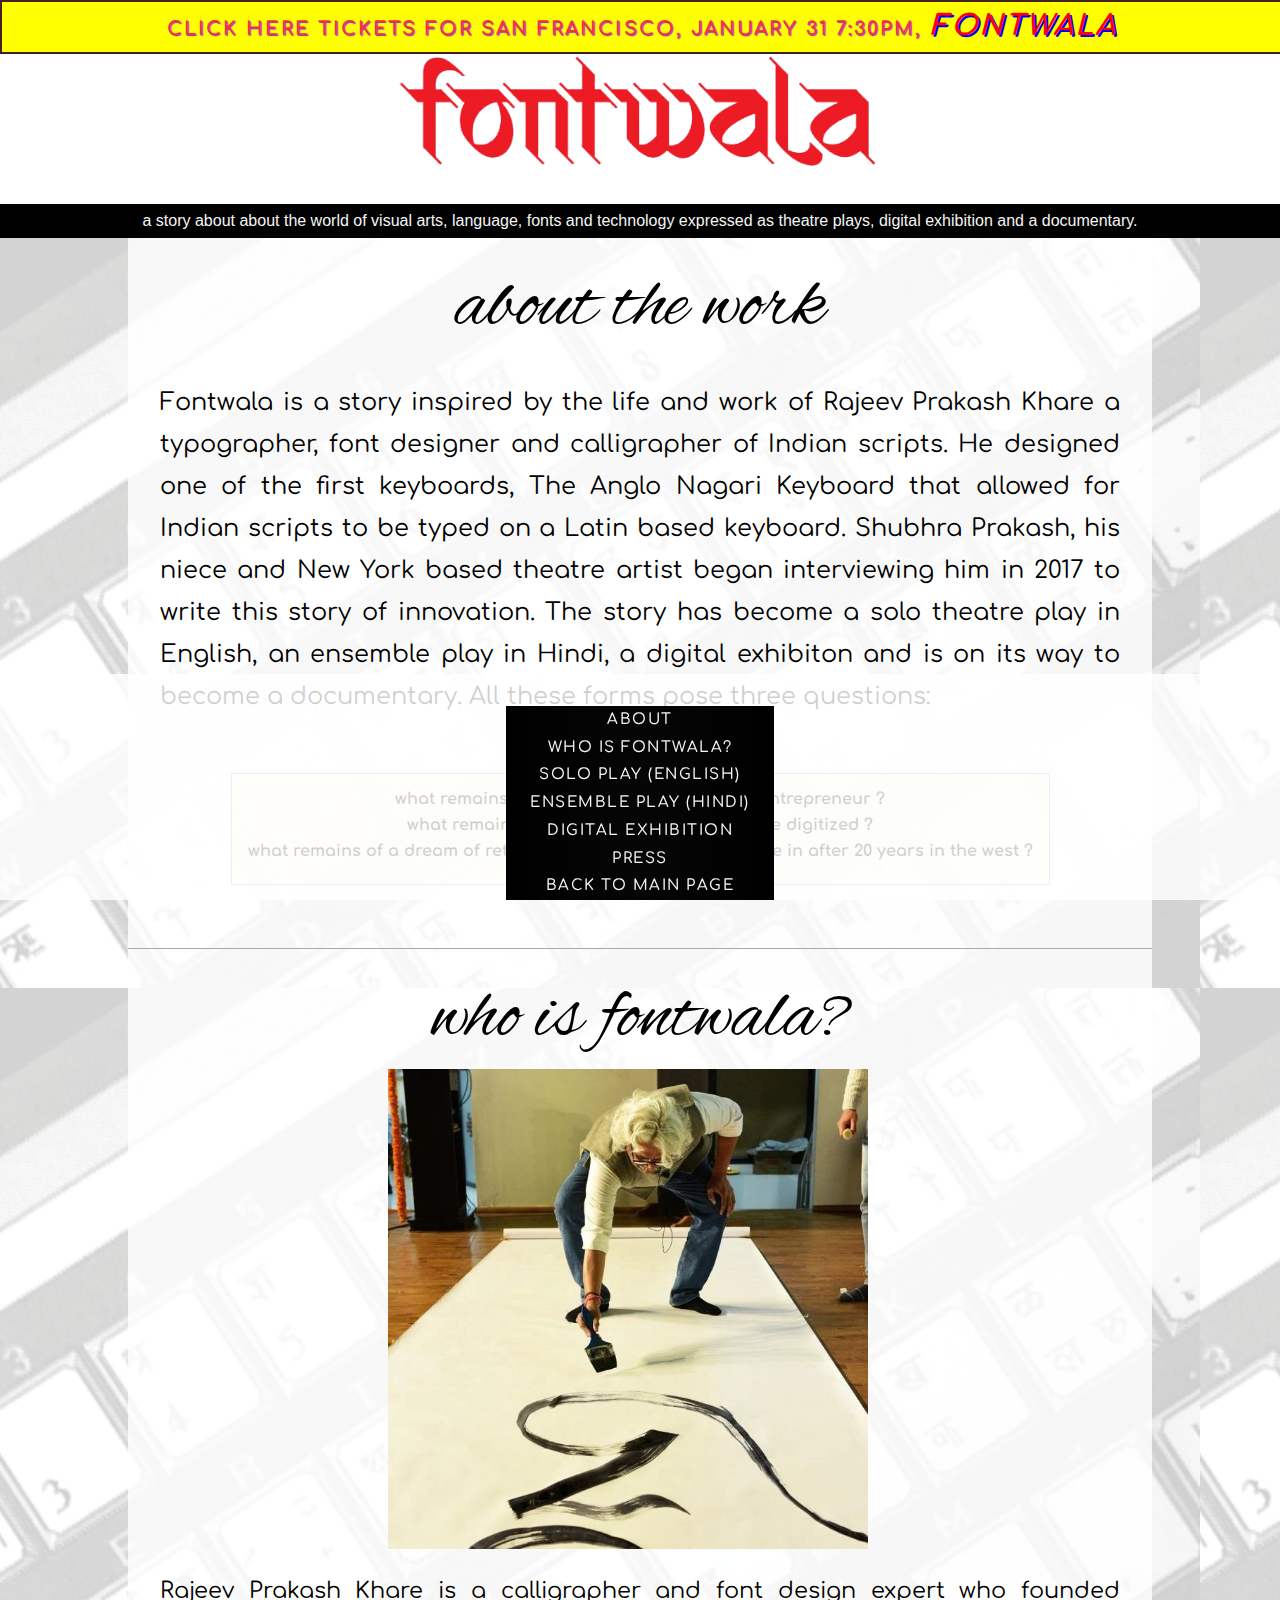
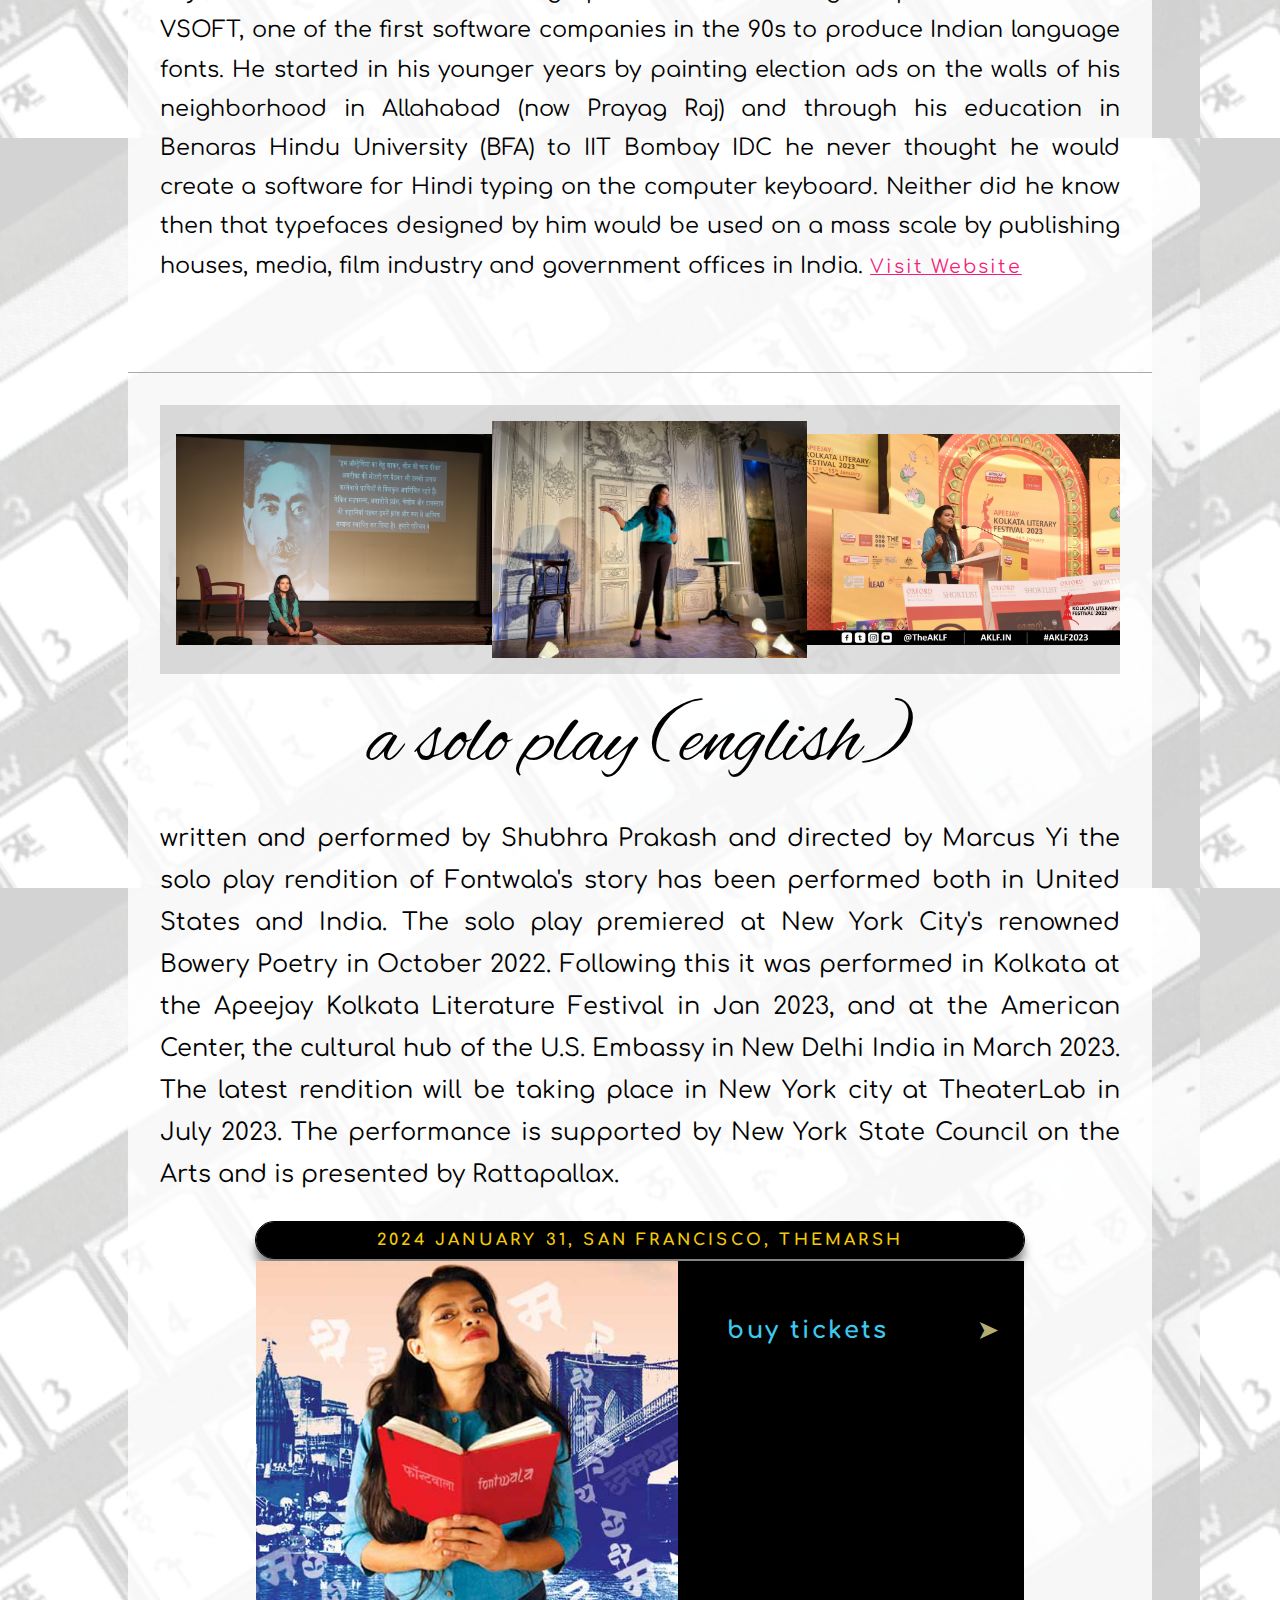
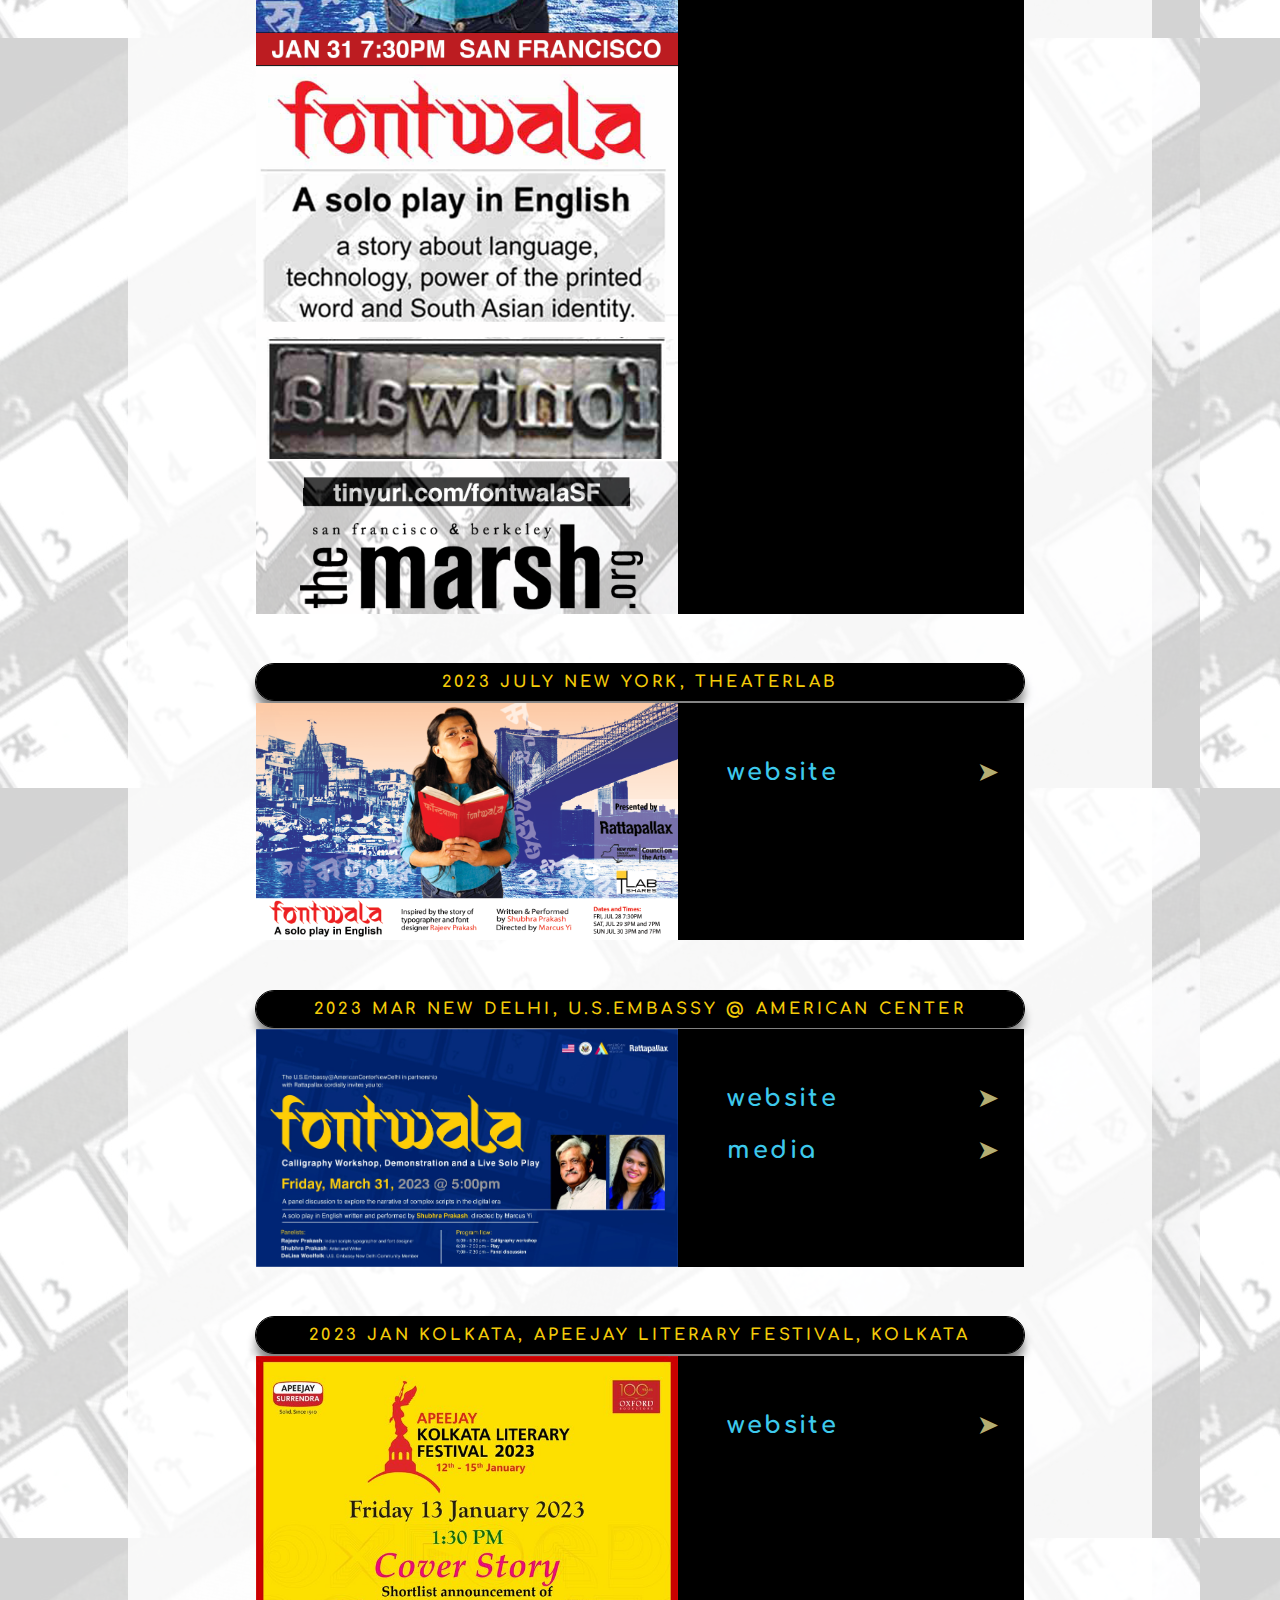
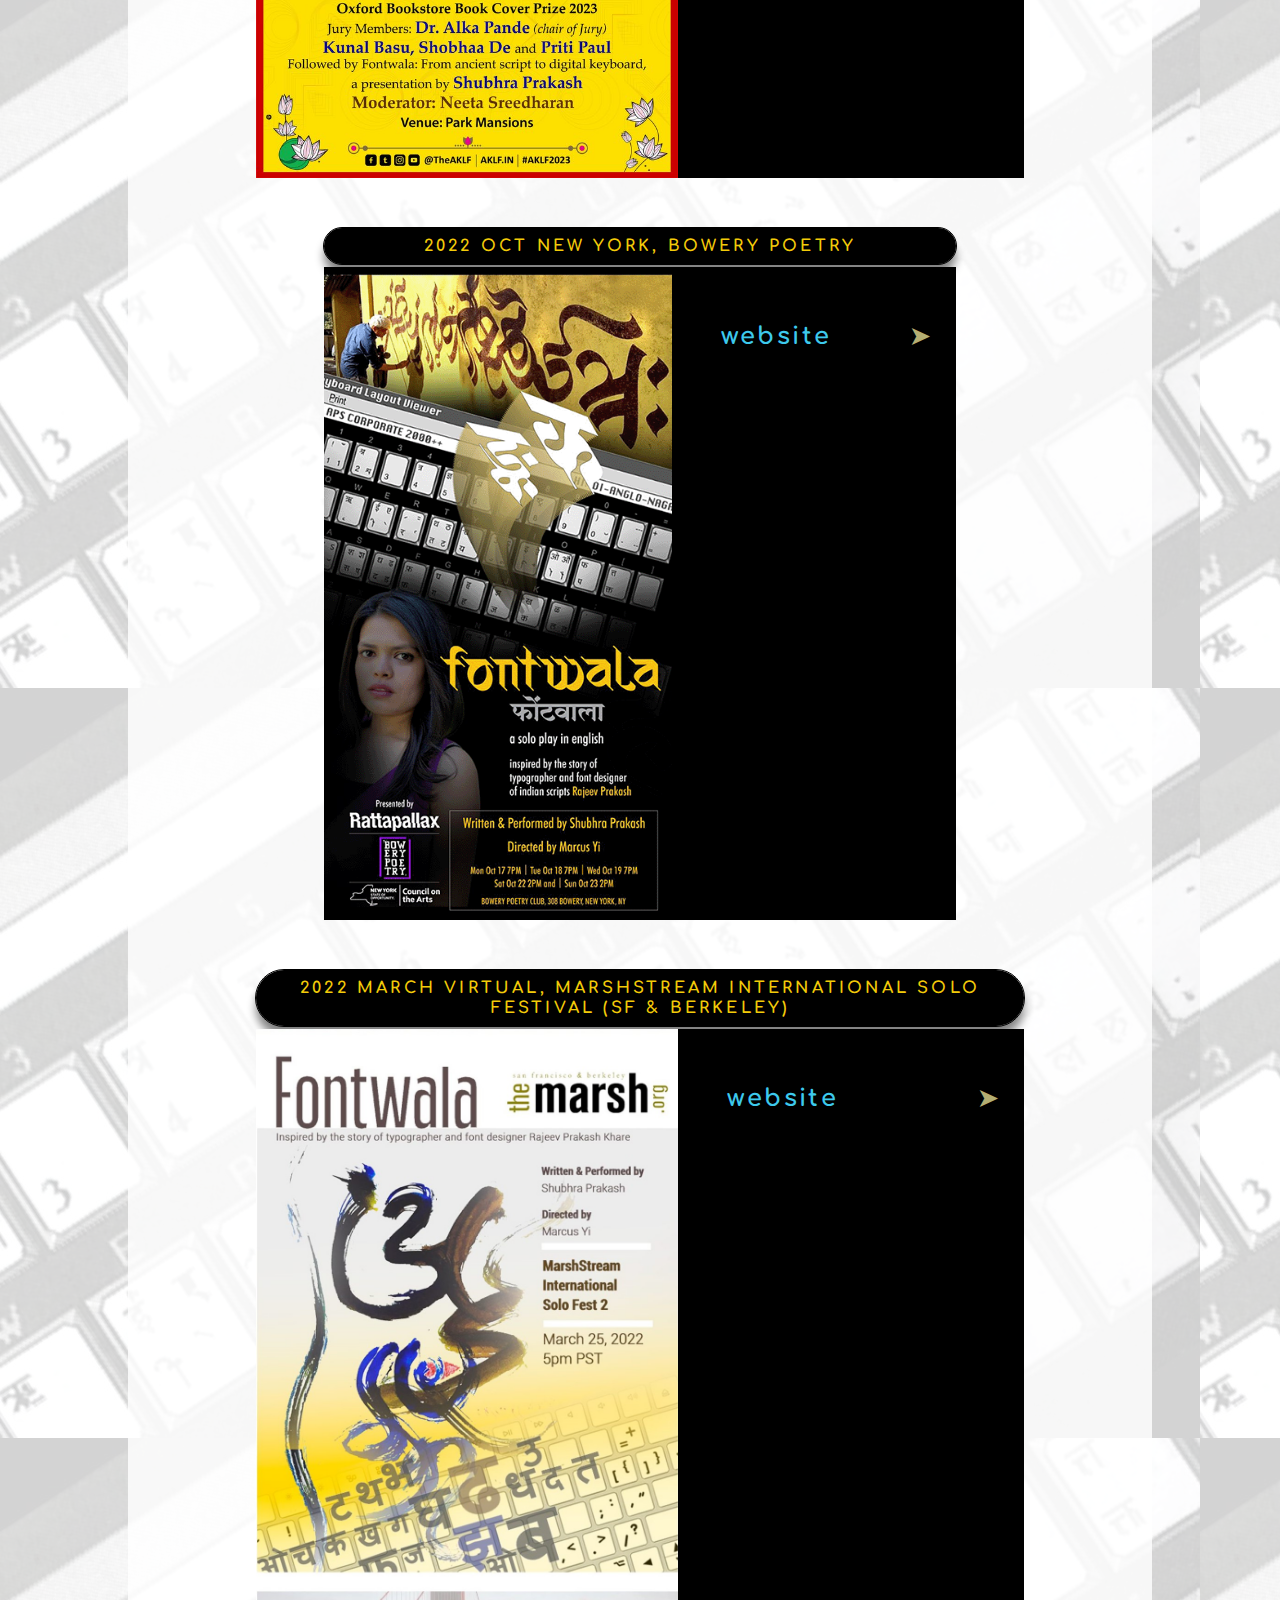
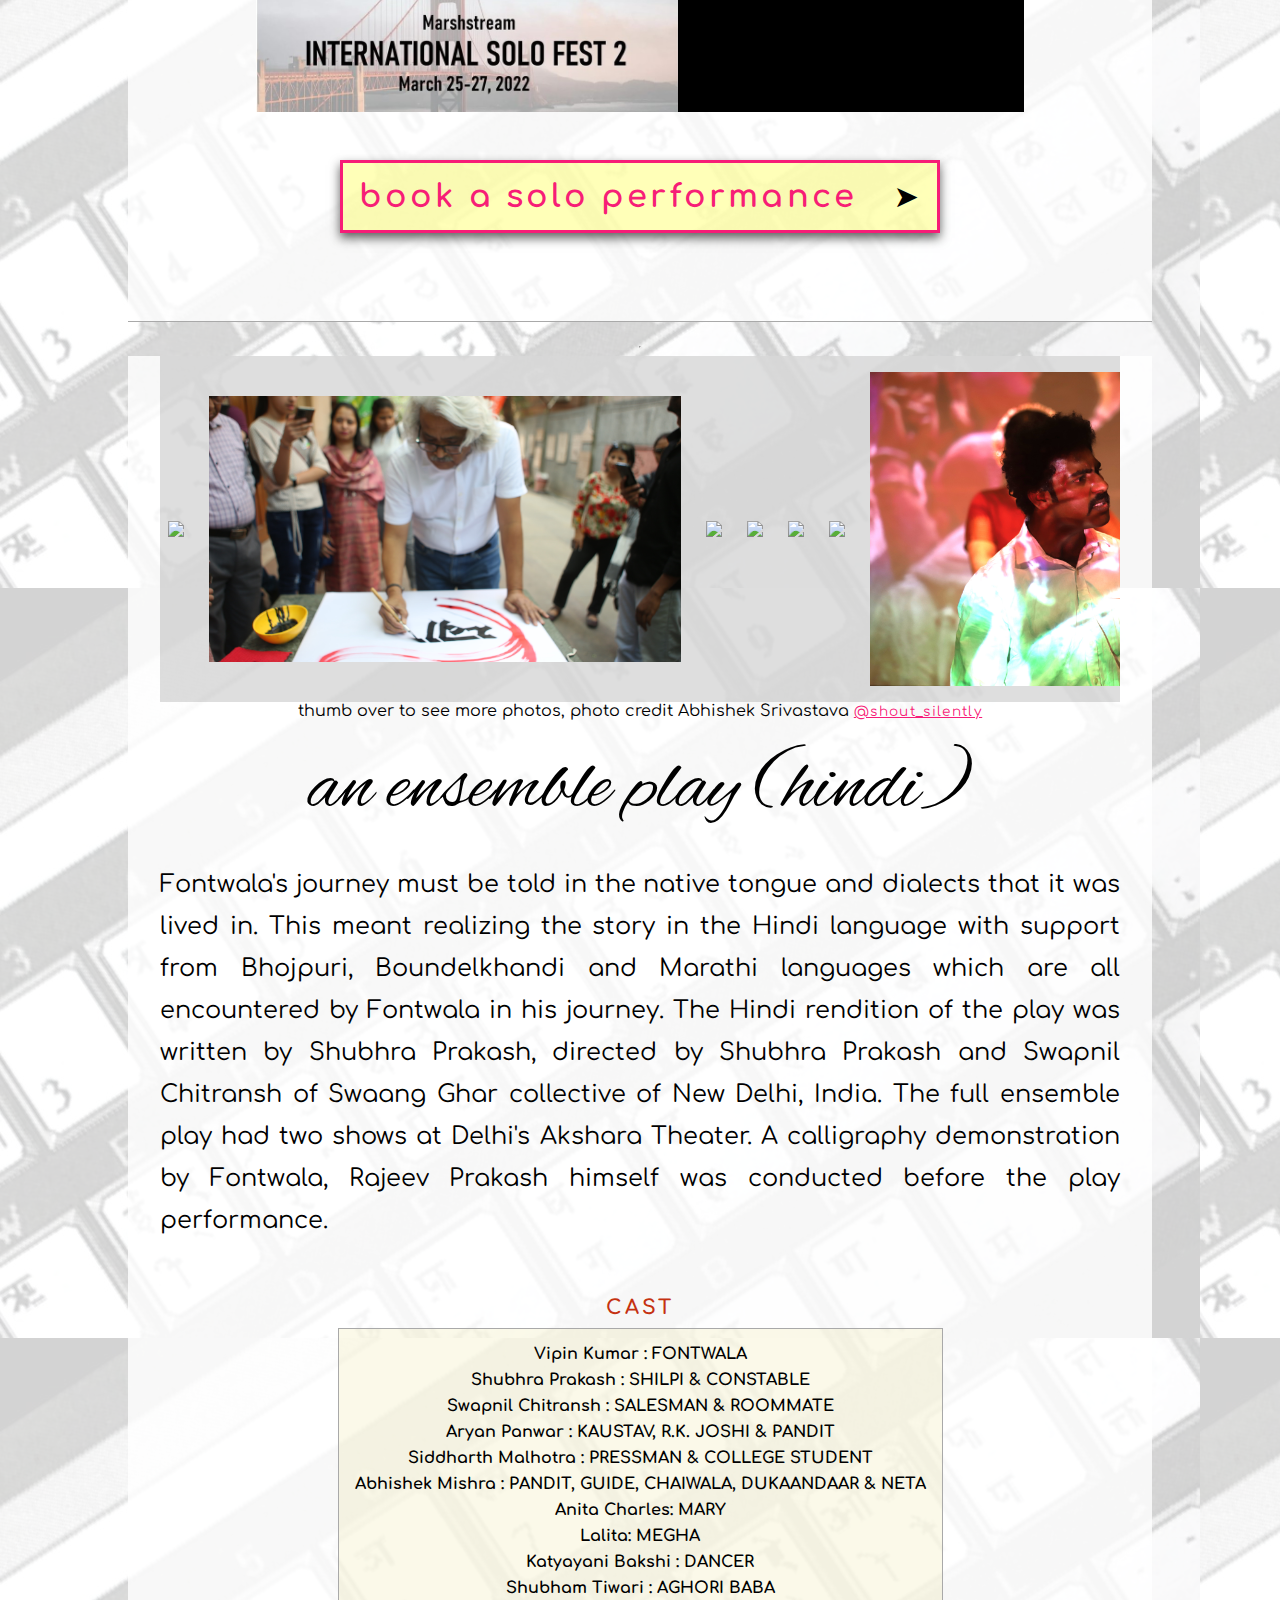
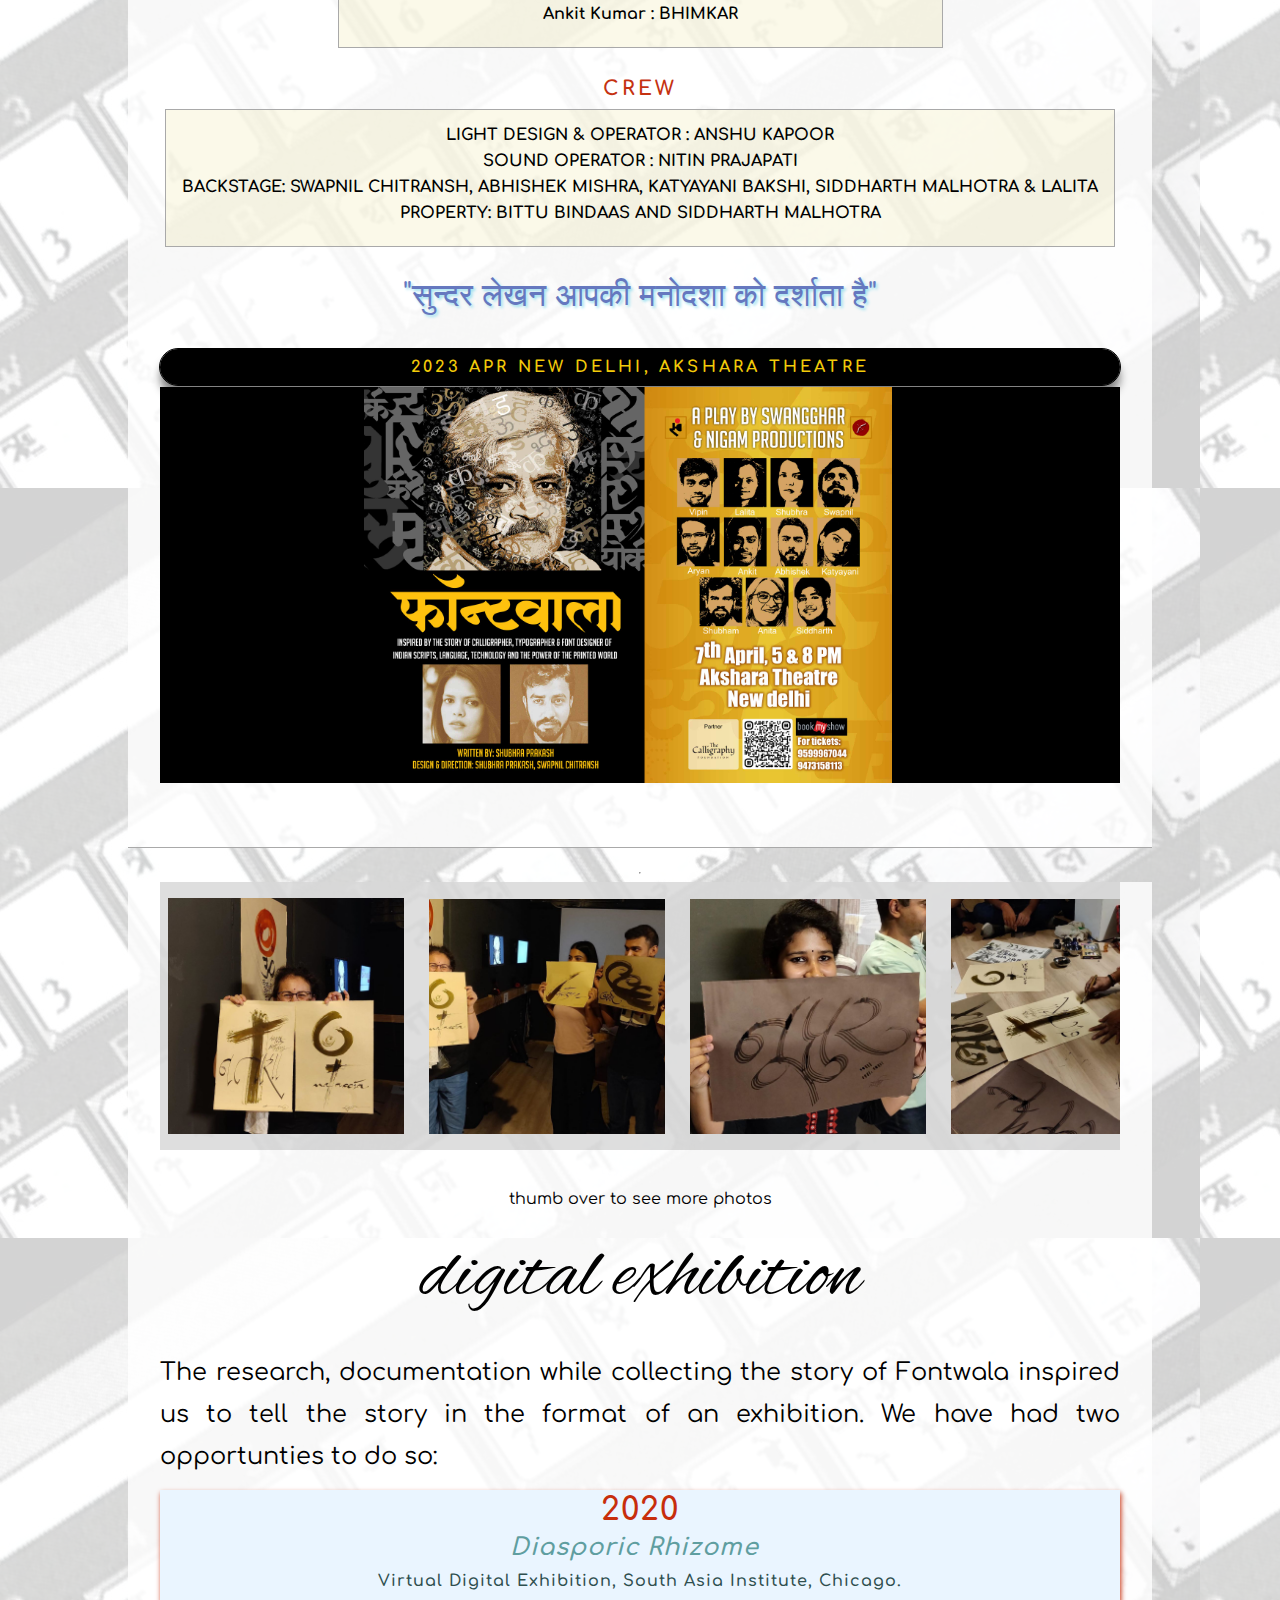
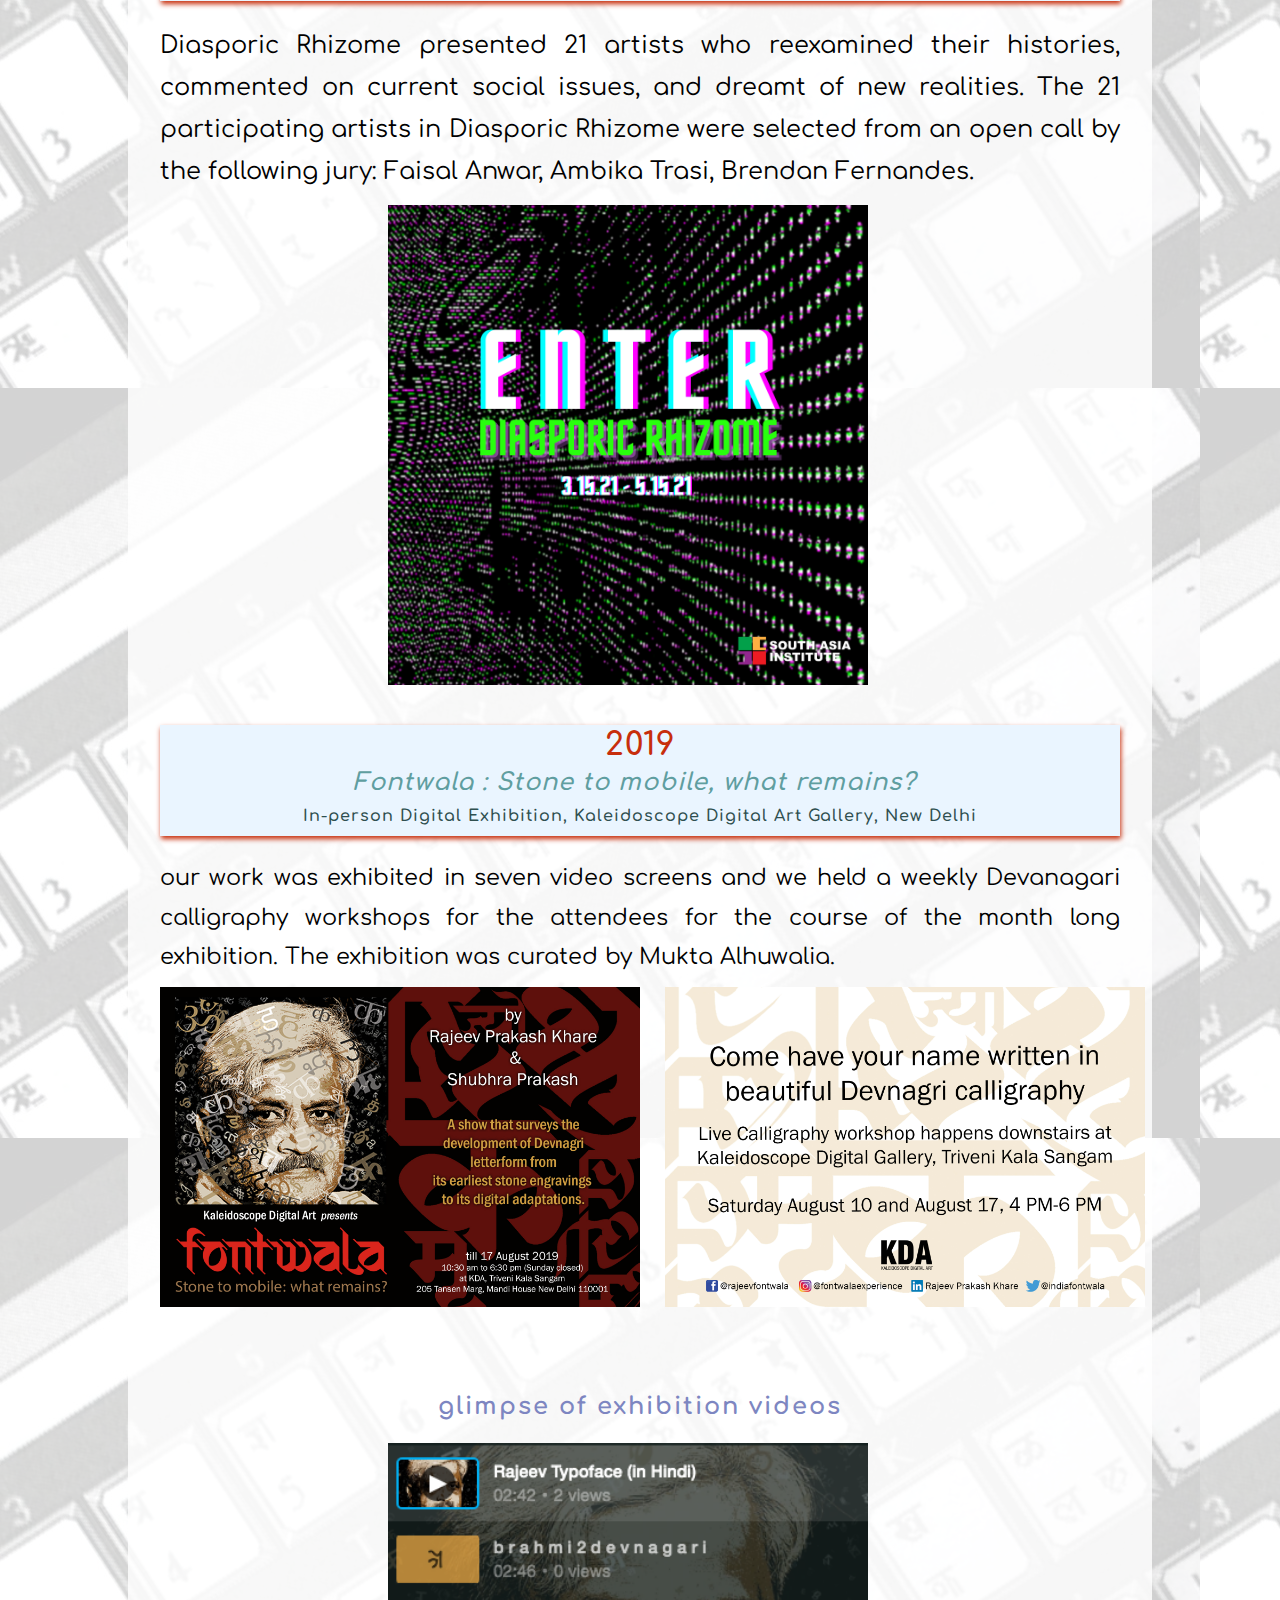
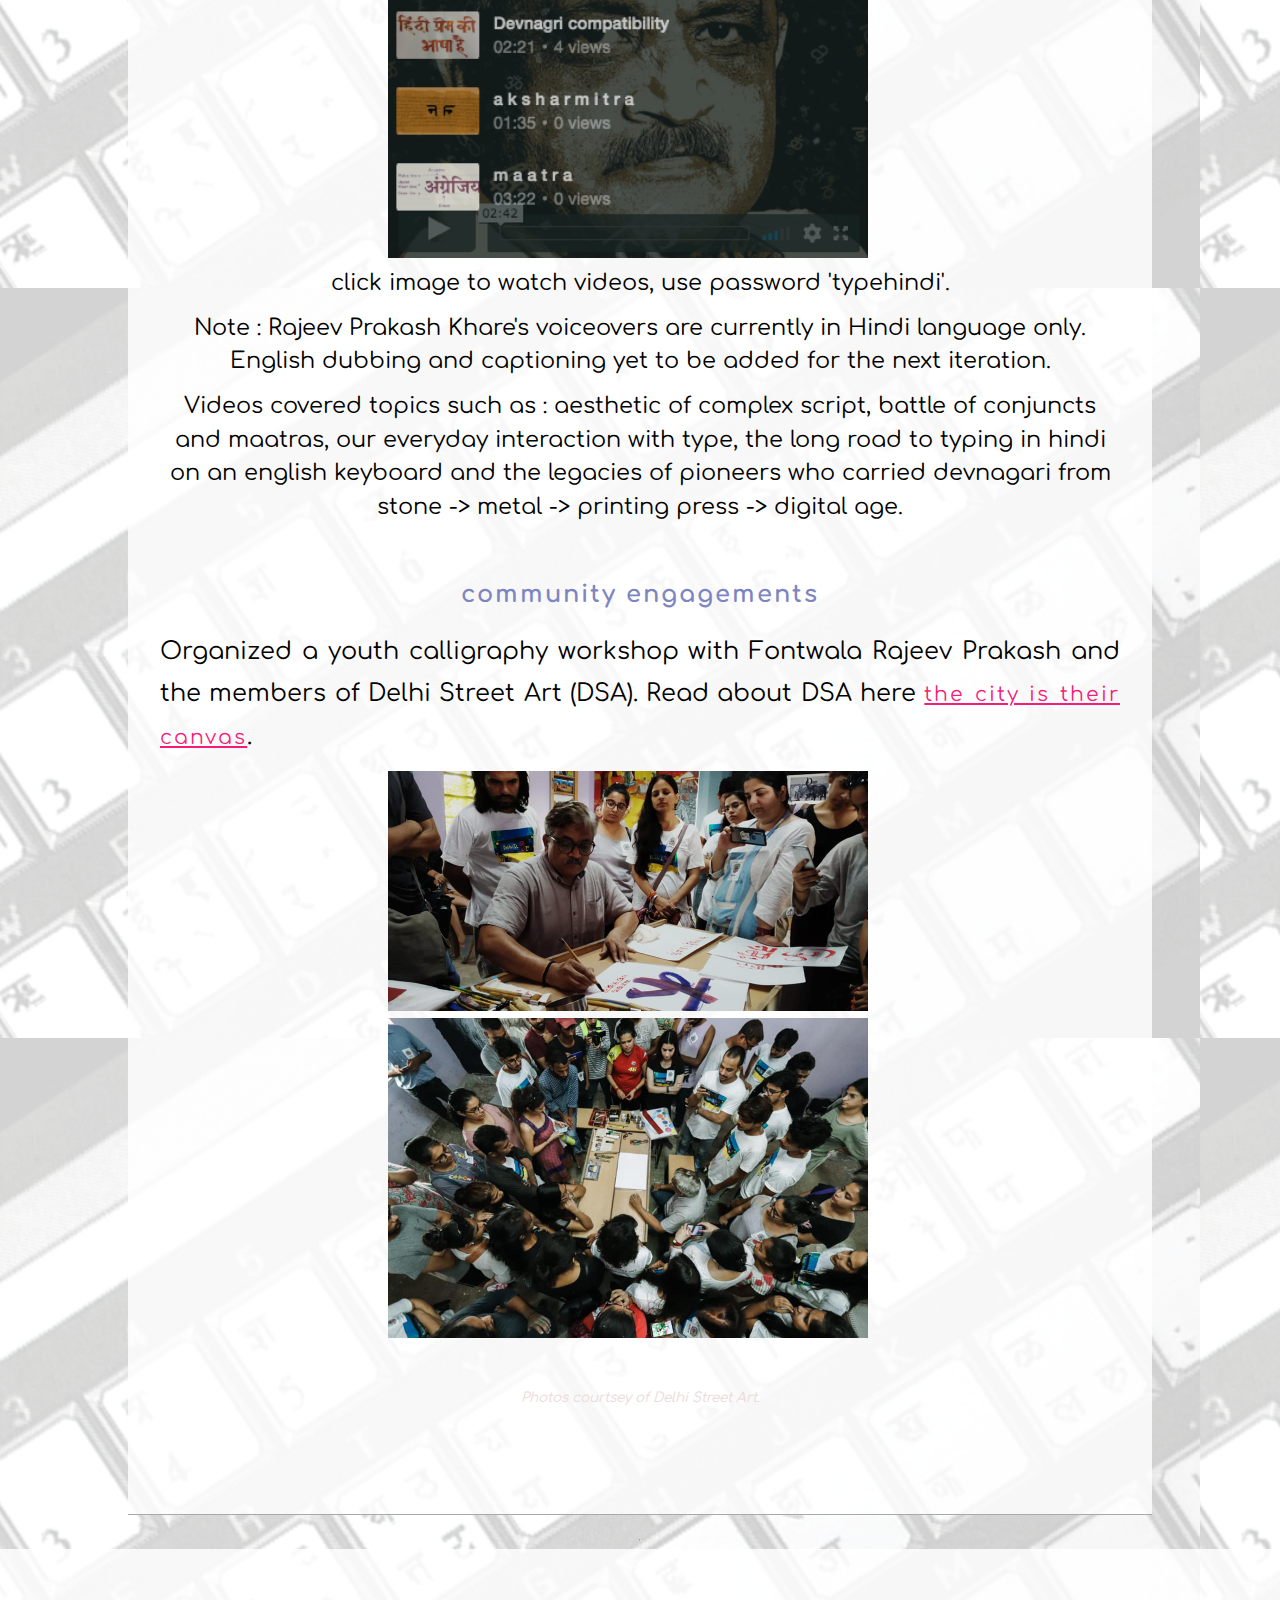
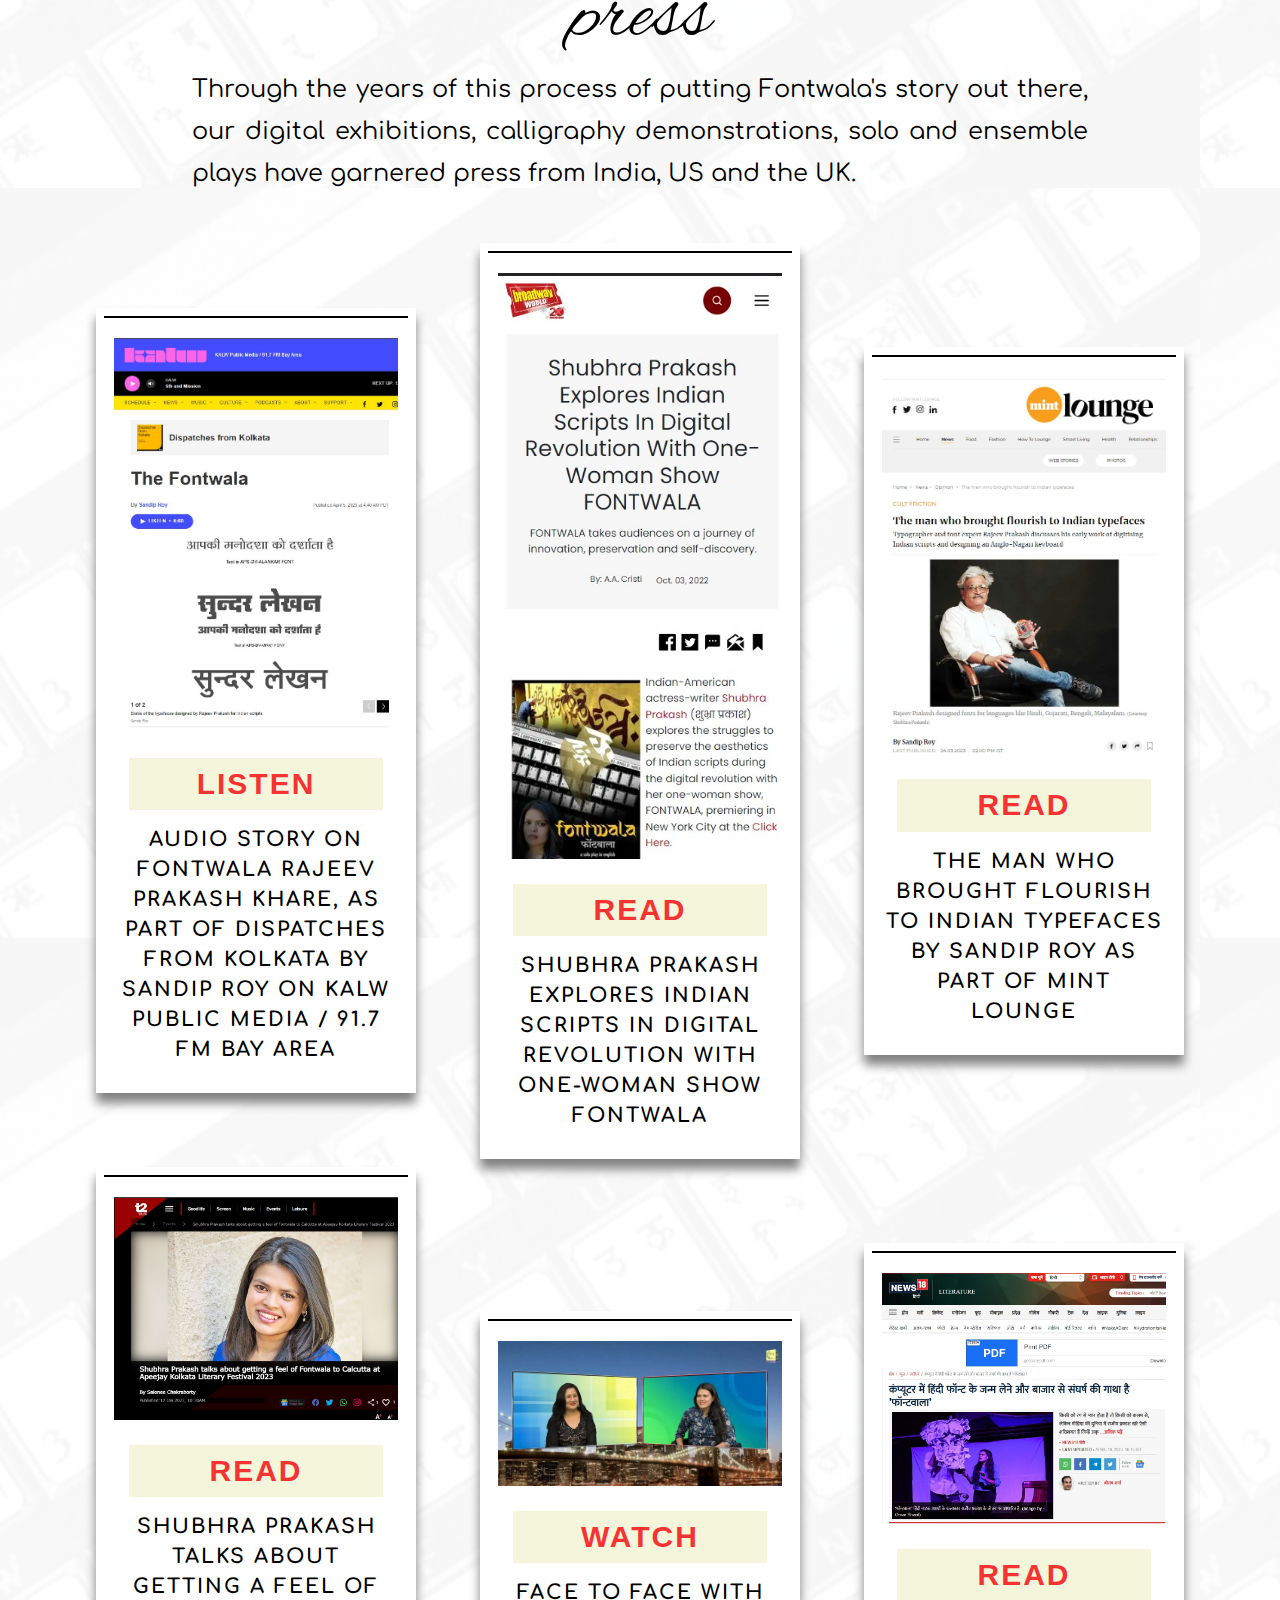
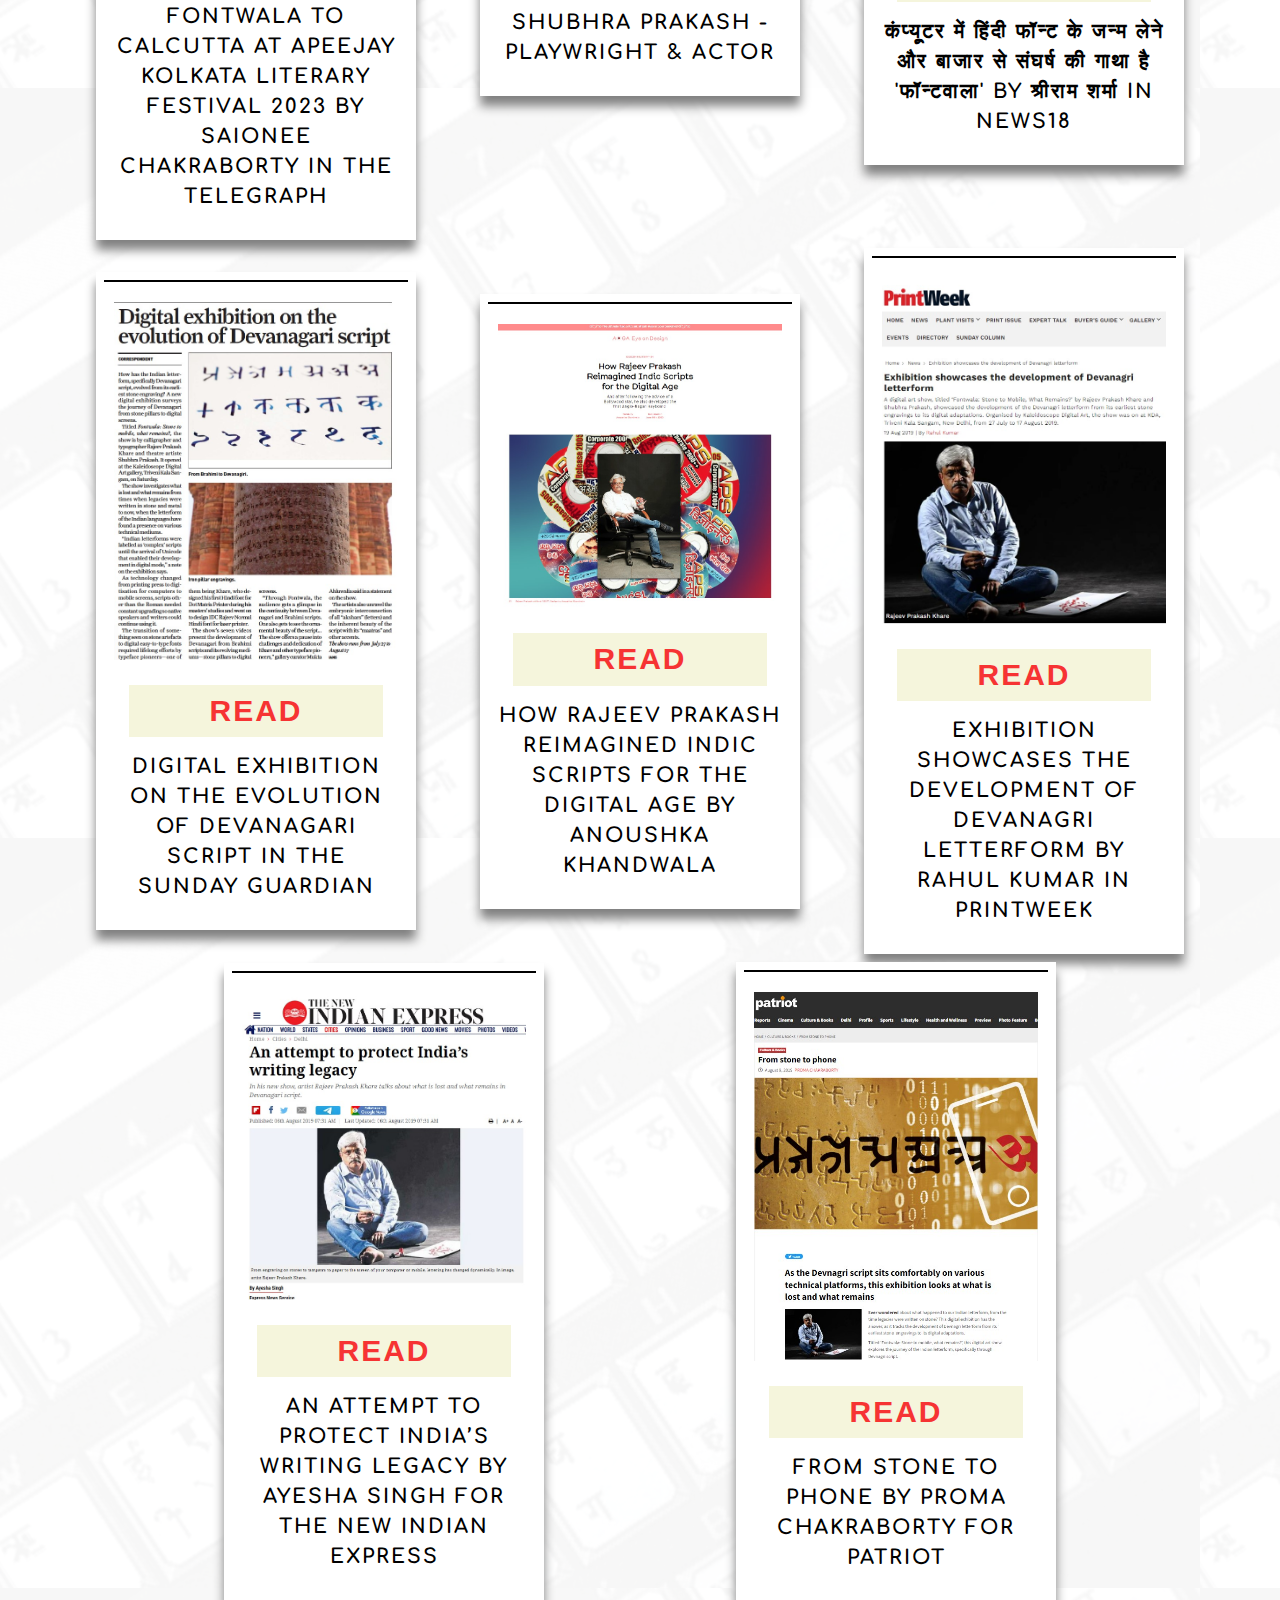
==== commit 1d4832d4: "tickets update" ====
--- a/fontwala.html
+++ b/fontwala.html
@@ -45,8 +45,9 @@
             <li><a href="http://shubhra.site/portfolio">back to main page</a></li>
         </ul>
     </section>
-    <p class="announce"><a href="https://theaterlabnyc.com/fontwala-july-28-30-2023/" target="_blank"><strong>
-                CLICK HERE TICKETS FOR NEW YORK CITY, JULY 28 - 30,
+    <p class="announce"><a href="https://themarsh.org/shows_and_events/marshstream/marsh-risings-shubhra-prakash/"
+            target="_blank"><strong>
+                CLICK HERE TICKETS FOR SAN FRANCISCO, JANUARY 31 7:30PM,
                 <em>FONTWALA </em> </strong></a>
     </p>
     <!-- <p class="announce"><strong>UPCOMING: October 2022</strong>Shubhra performs FONTWALA, solo theatre play at Bowery
@@ -119,12 +120,23 @@
                 Council on the Arts and is presented by Rattapallax.</p>
             <div id="soloPlayShows">
                 <div>
+                    <h2 class="title">2024 January 31, San Francisco, TheMarsh</h2>
+                    <div class="playContent">
+                        <img src="./images/fontwala/play/website-fontwala-SF.png" alt="2024 January 31, San Francisco">
+                        <ul>
+                            <li><a href="https://themarsh.org/shows_and_events/marshstream/marsh-risings-shubhra-prakash/"
+                                    target="_blank">buy
+                                    tickets<label>&#x27A4;</label></a></li>
+                        </ul>
+                    </div>
+                </div>
+                <div>
                     <h2 class="title">2023 July New York, TheaterLab</h2>
                     <div class="playContent">
                         <img src="./images/fontwala/banner-fontwala.png" alt="July 2023 Upcoming Show at TheaterLab">
                         <ul>
-                            <li><a href="https://theaterlabnyc.com/fontwala-july-28-30-2023/" target="_blank">buy
-                                    tickets<label>&#x27A4;</label></a></li>
+                            <li><a href="https://theaterlabnyc.com/fontwala-july-28-30-2023/"
+                                    target="_blank">website<label>&#x27A4;</label></a></li>
                         </ul>
                     </div>
                 </div>
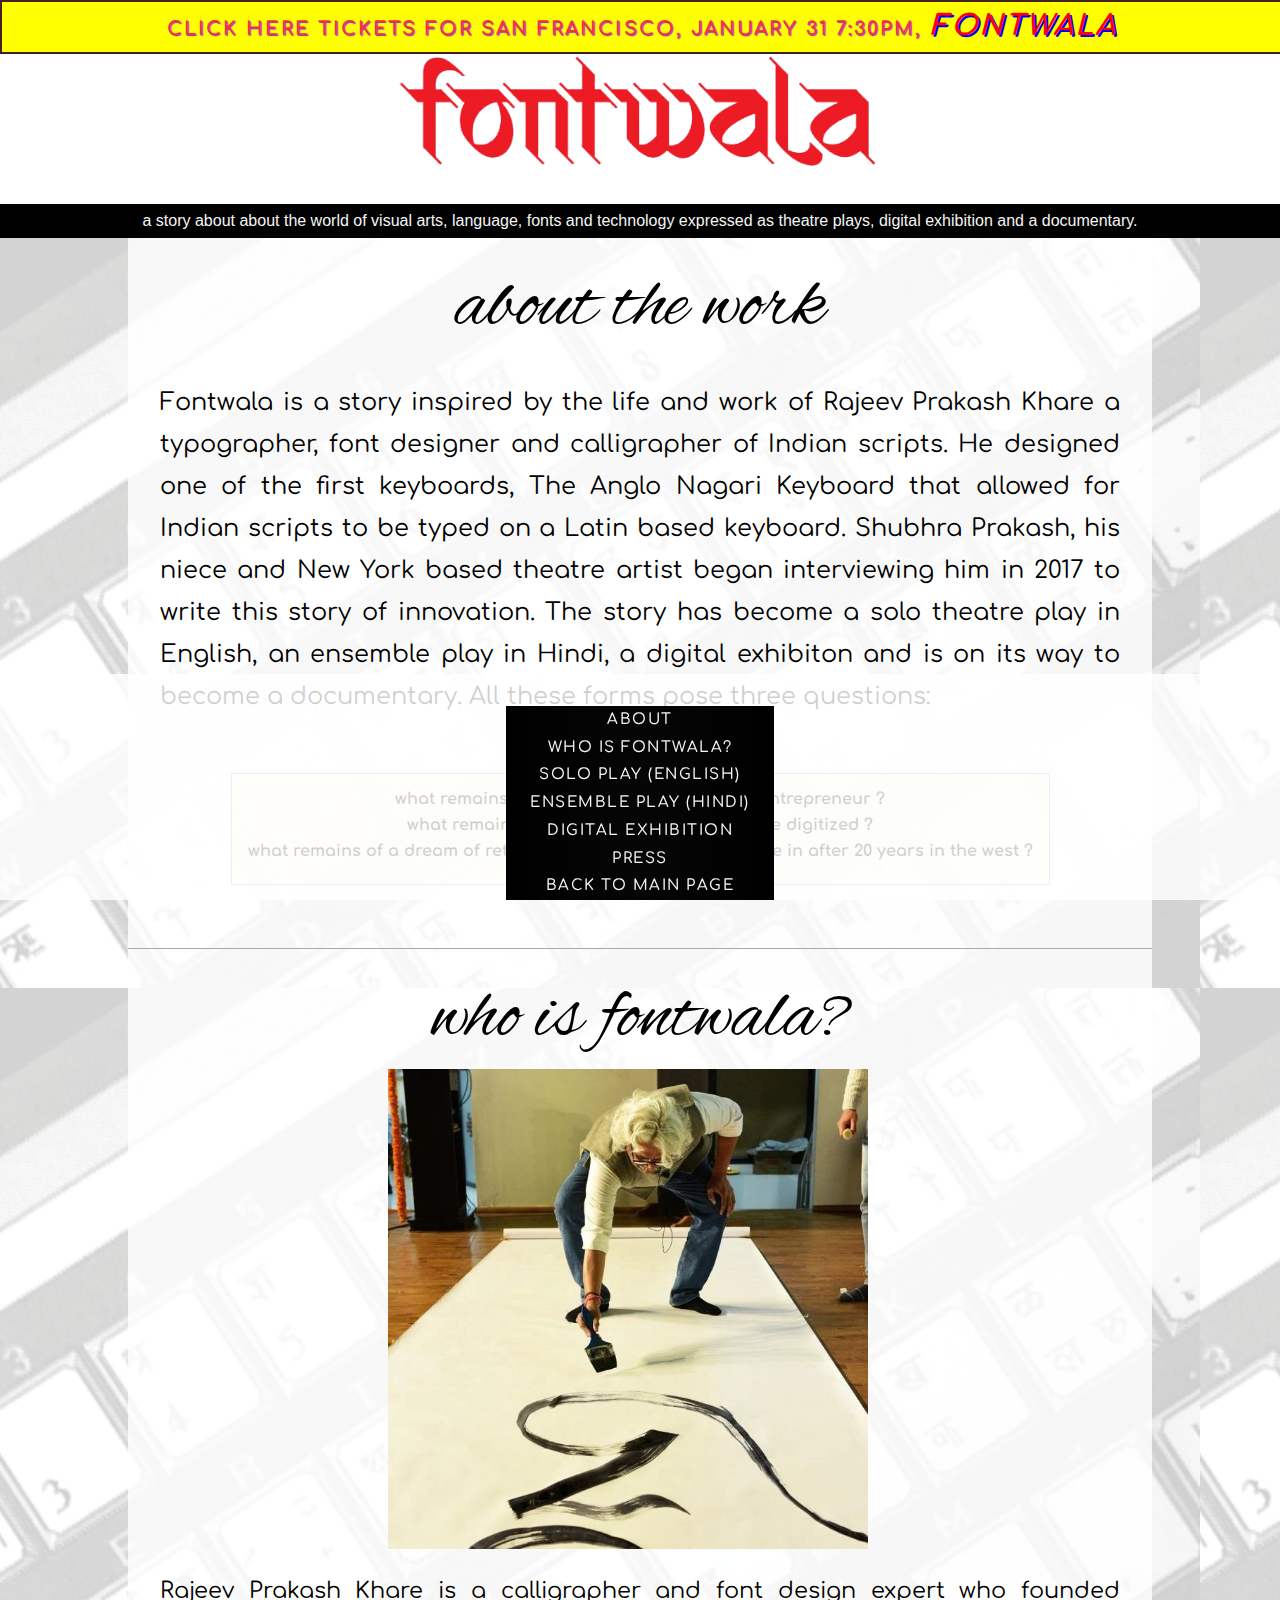
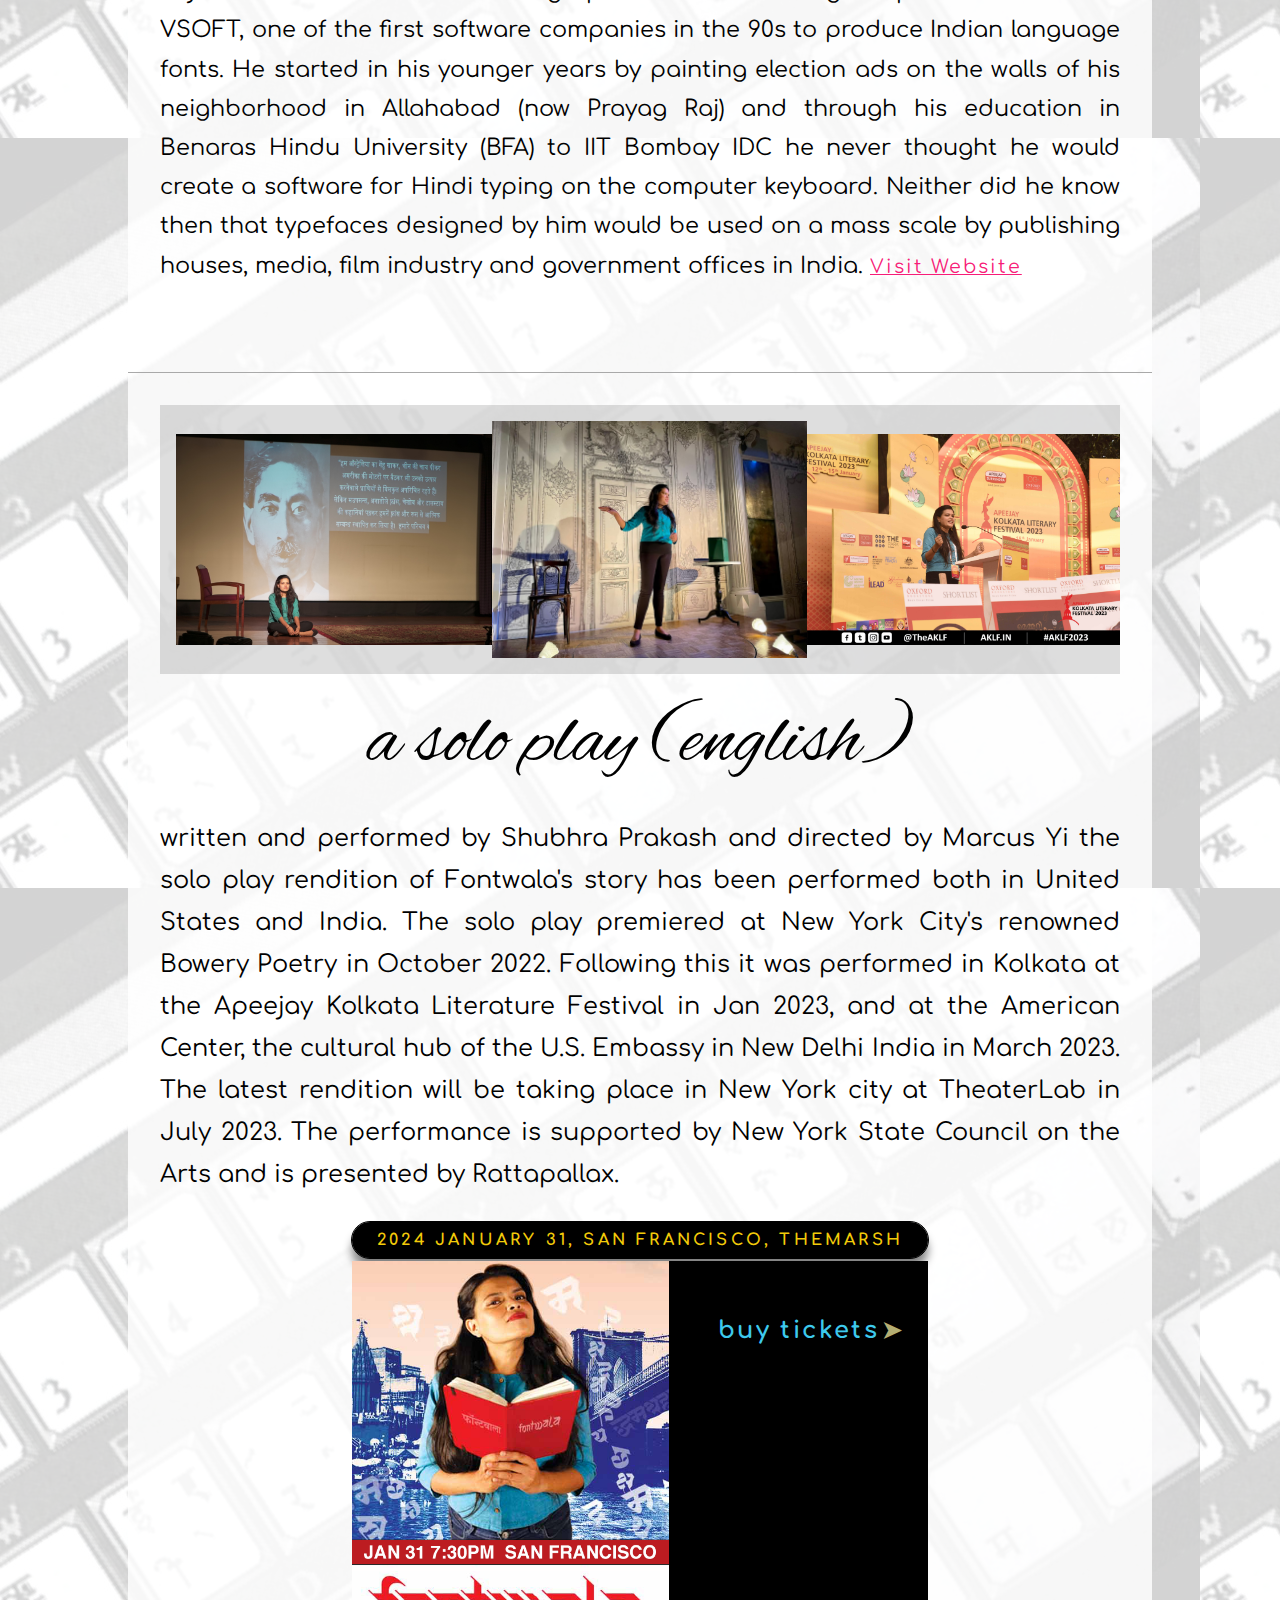
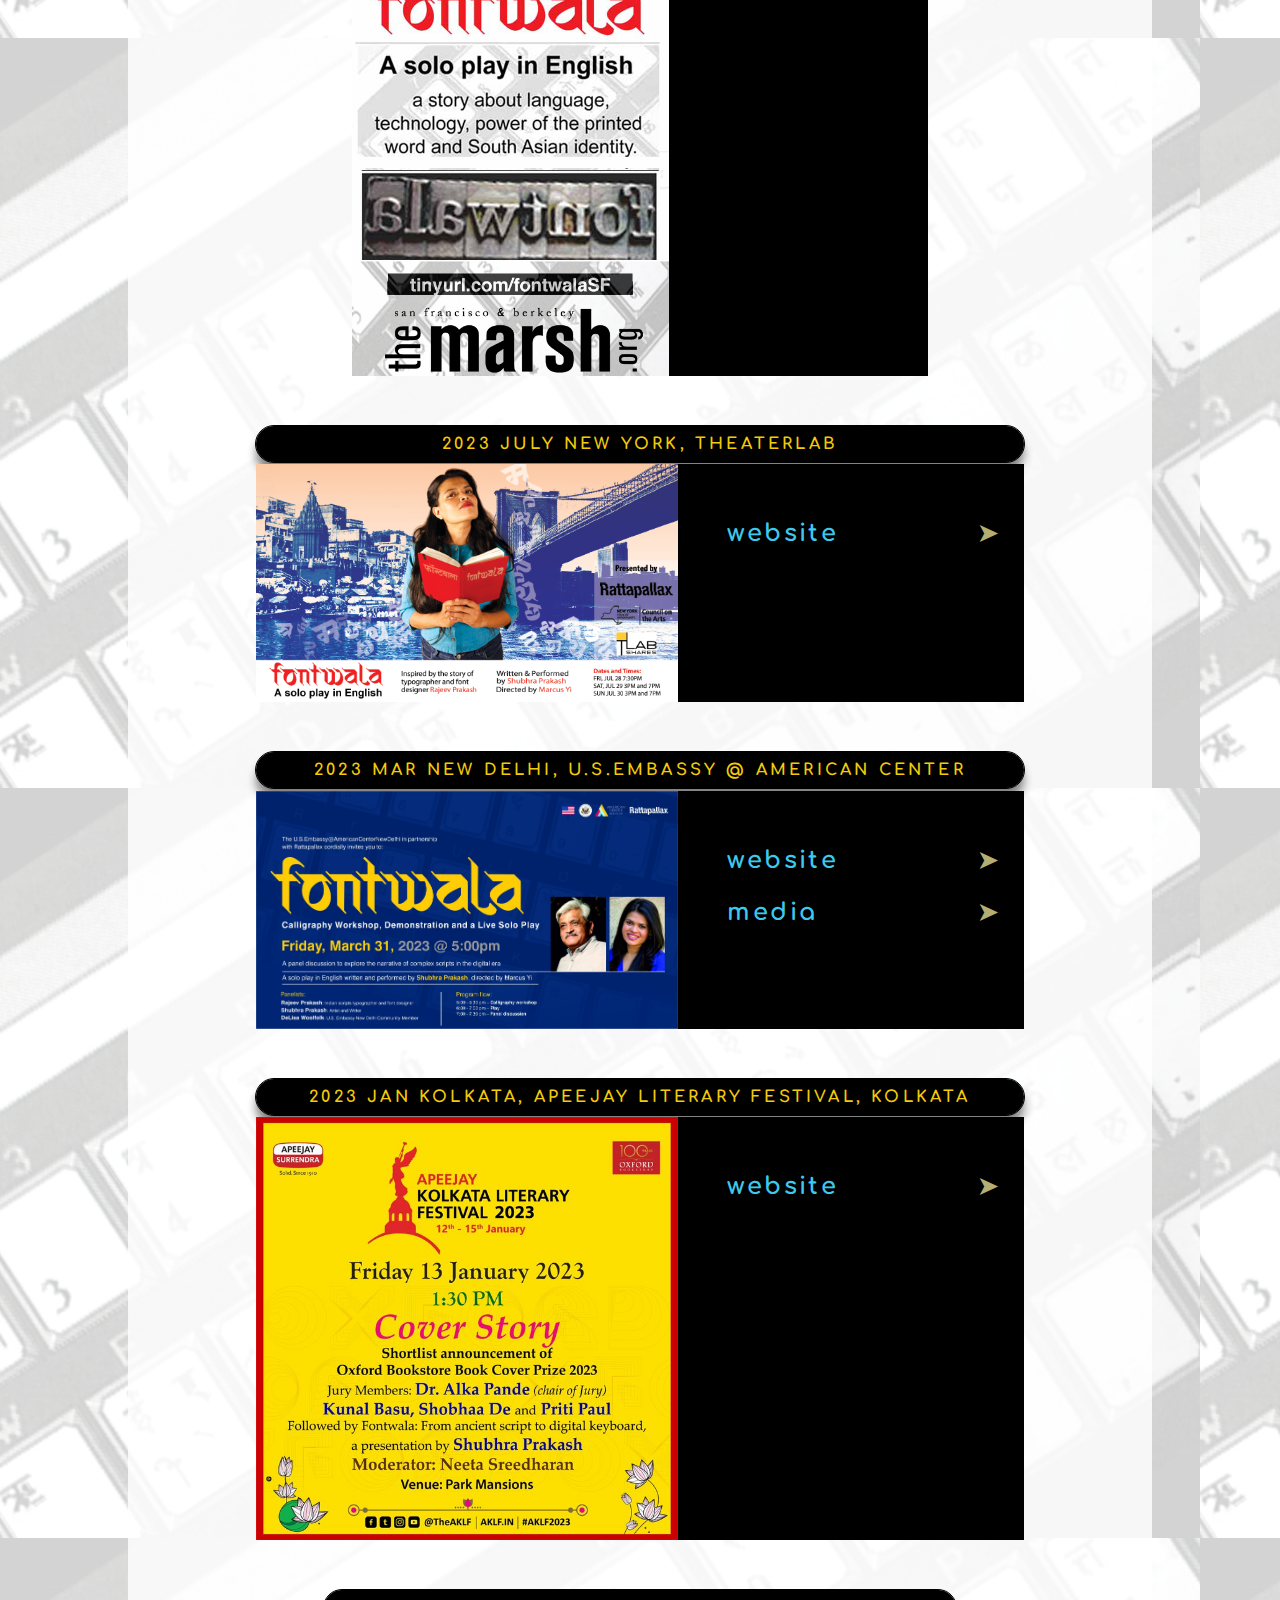
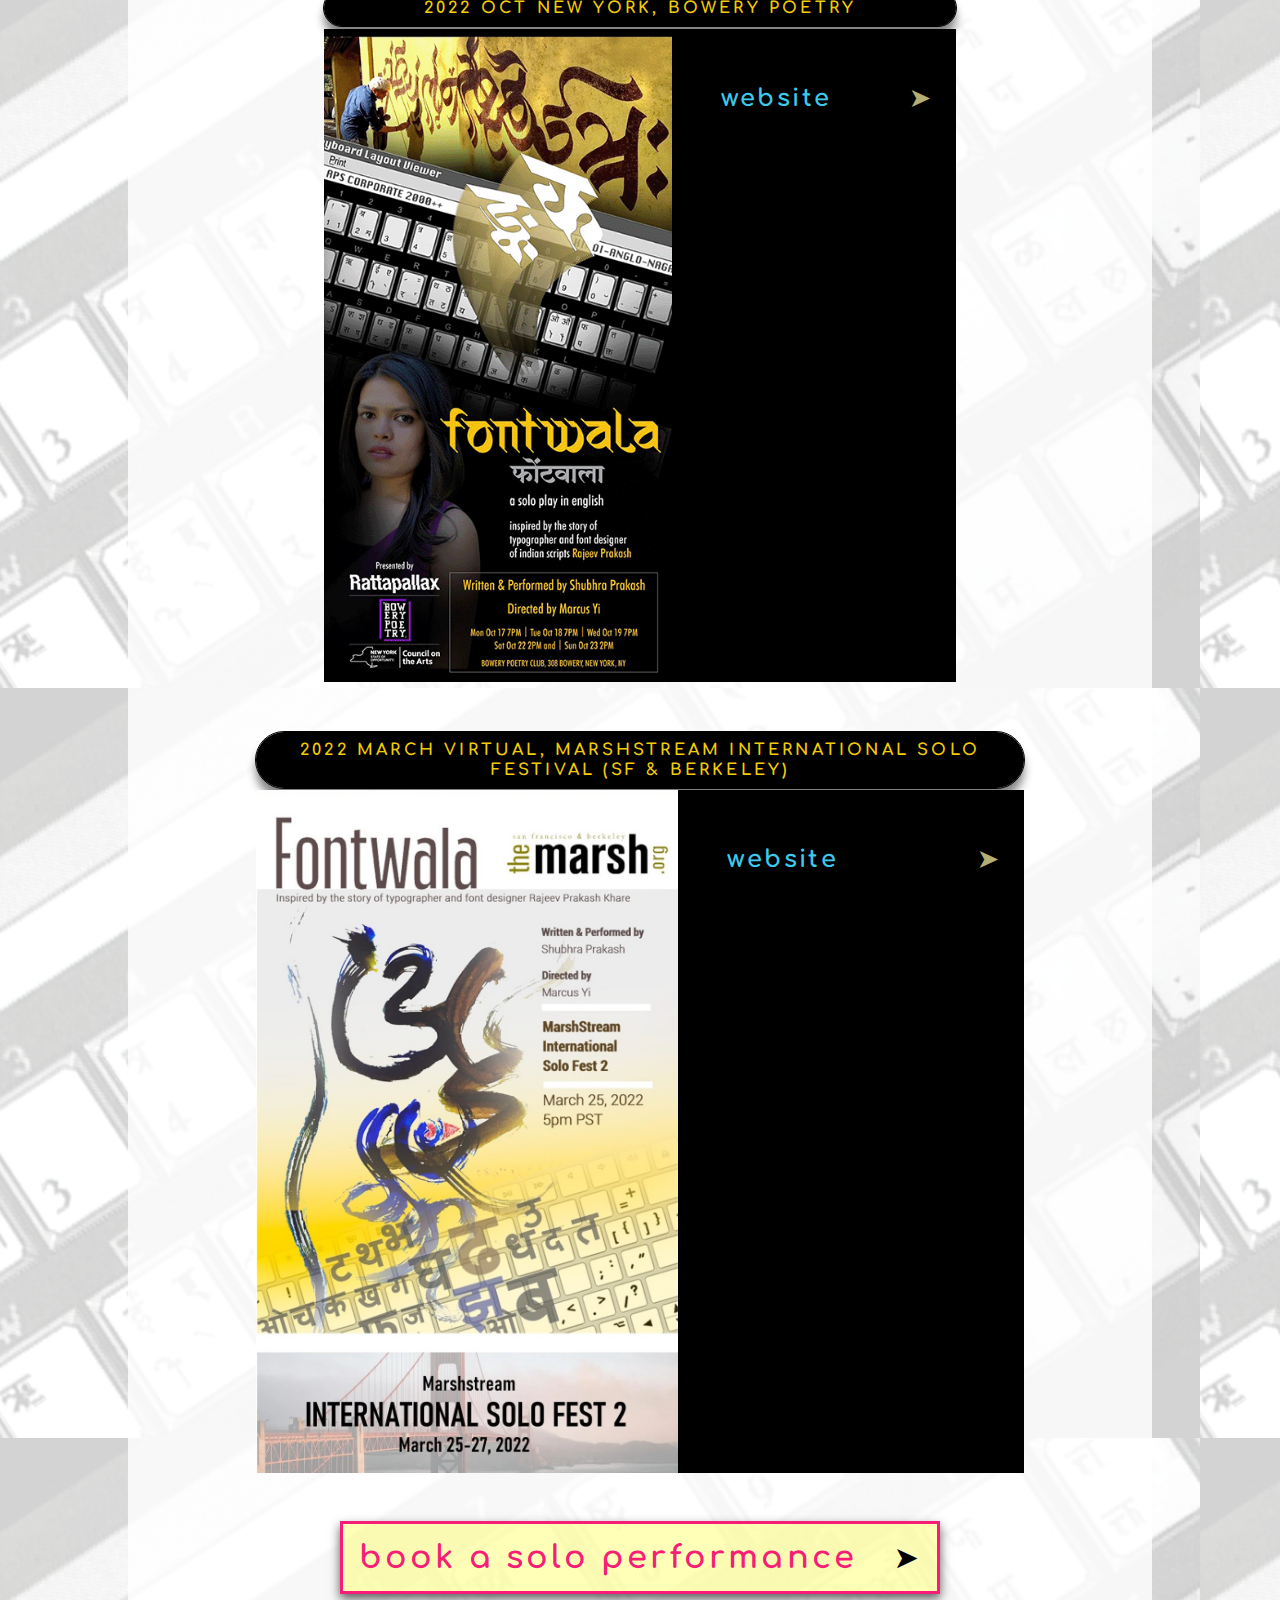
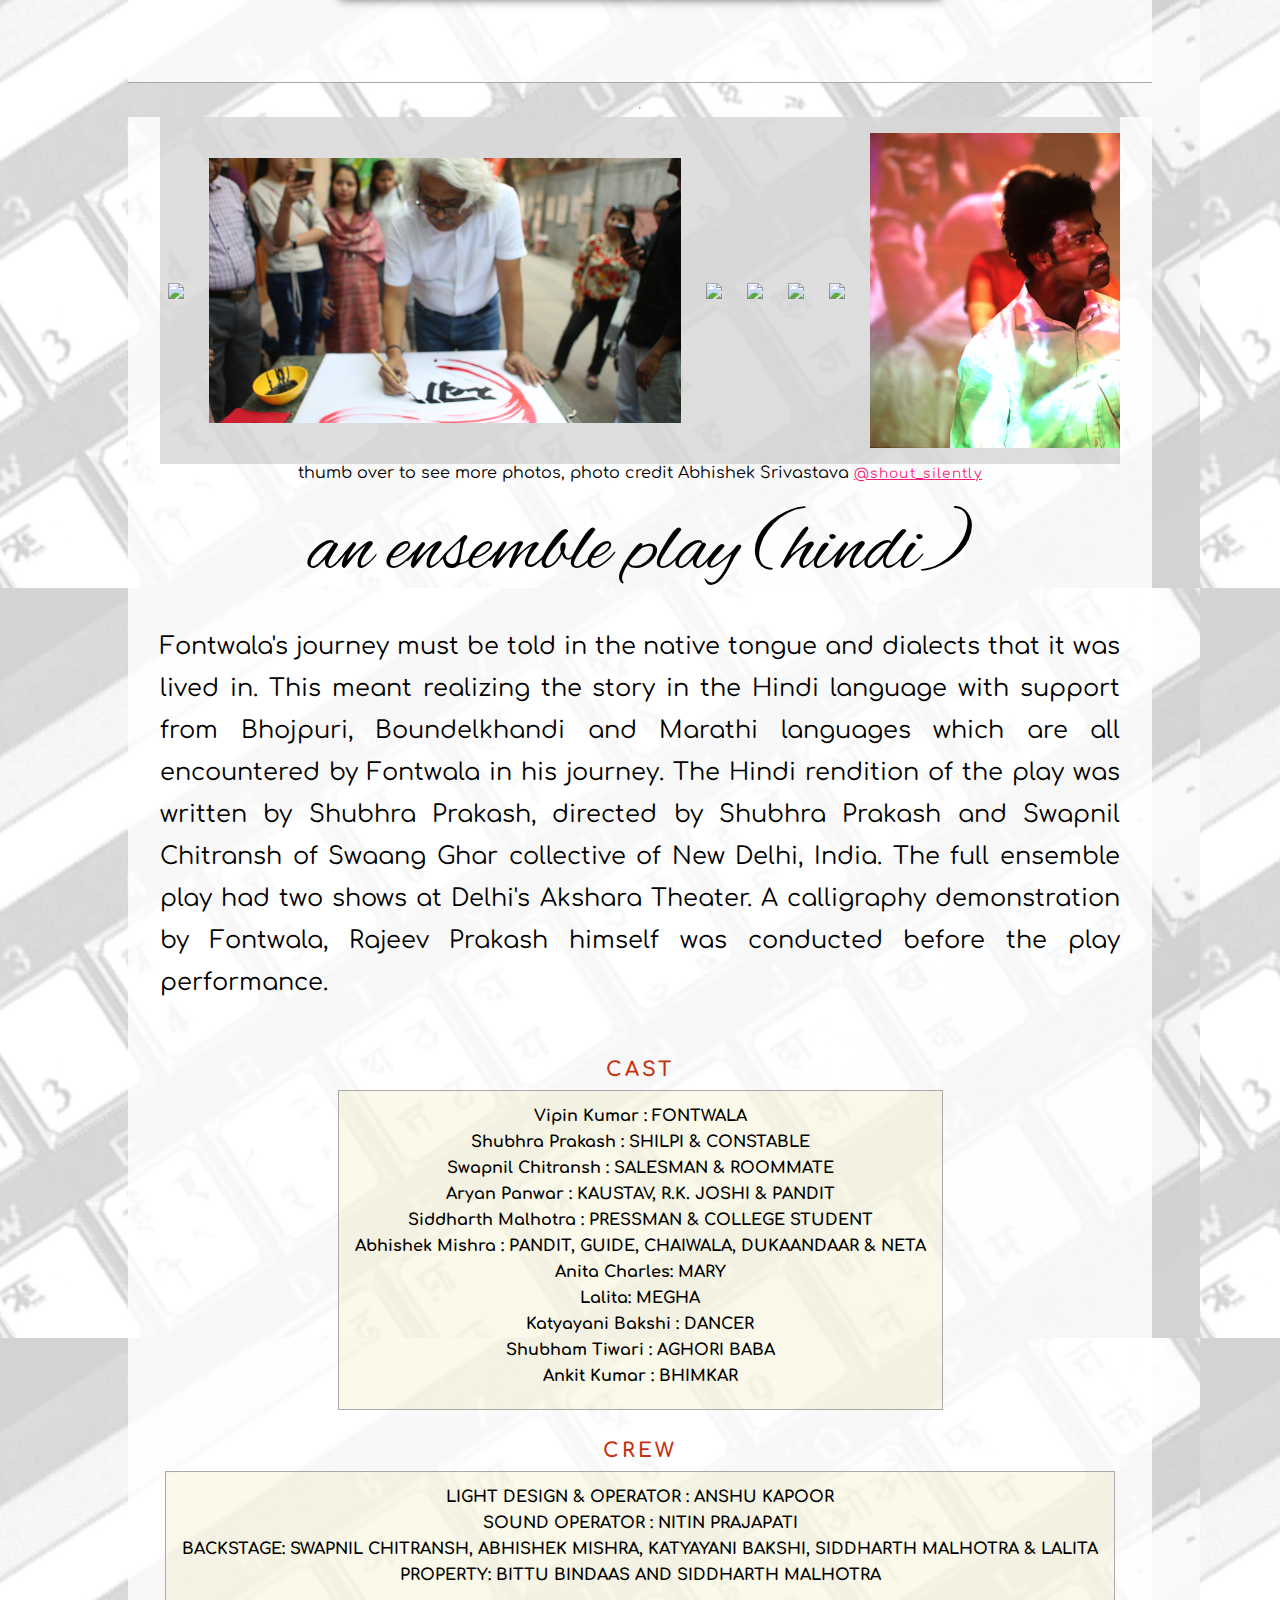
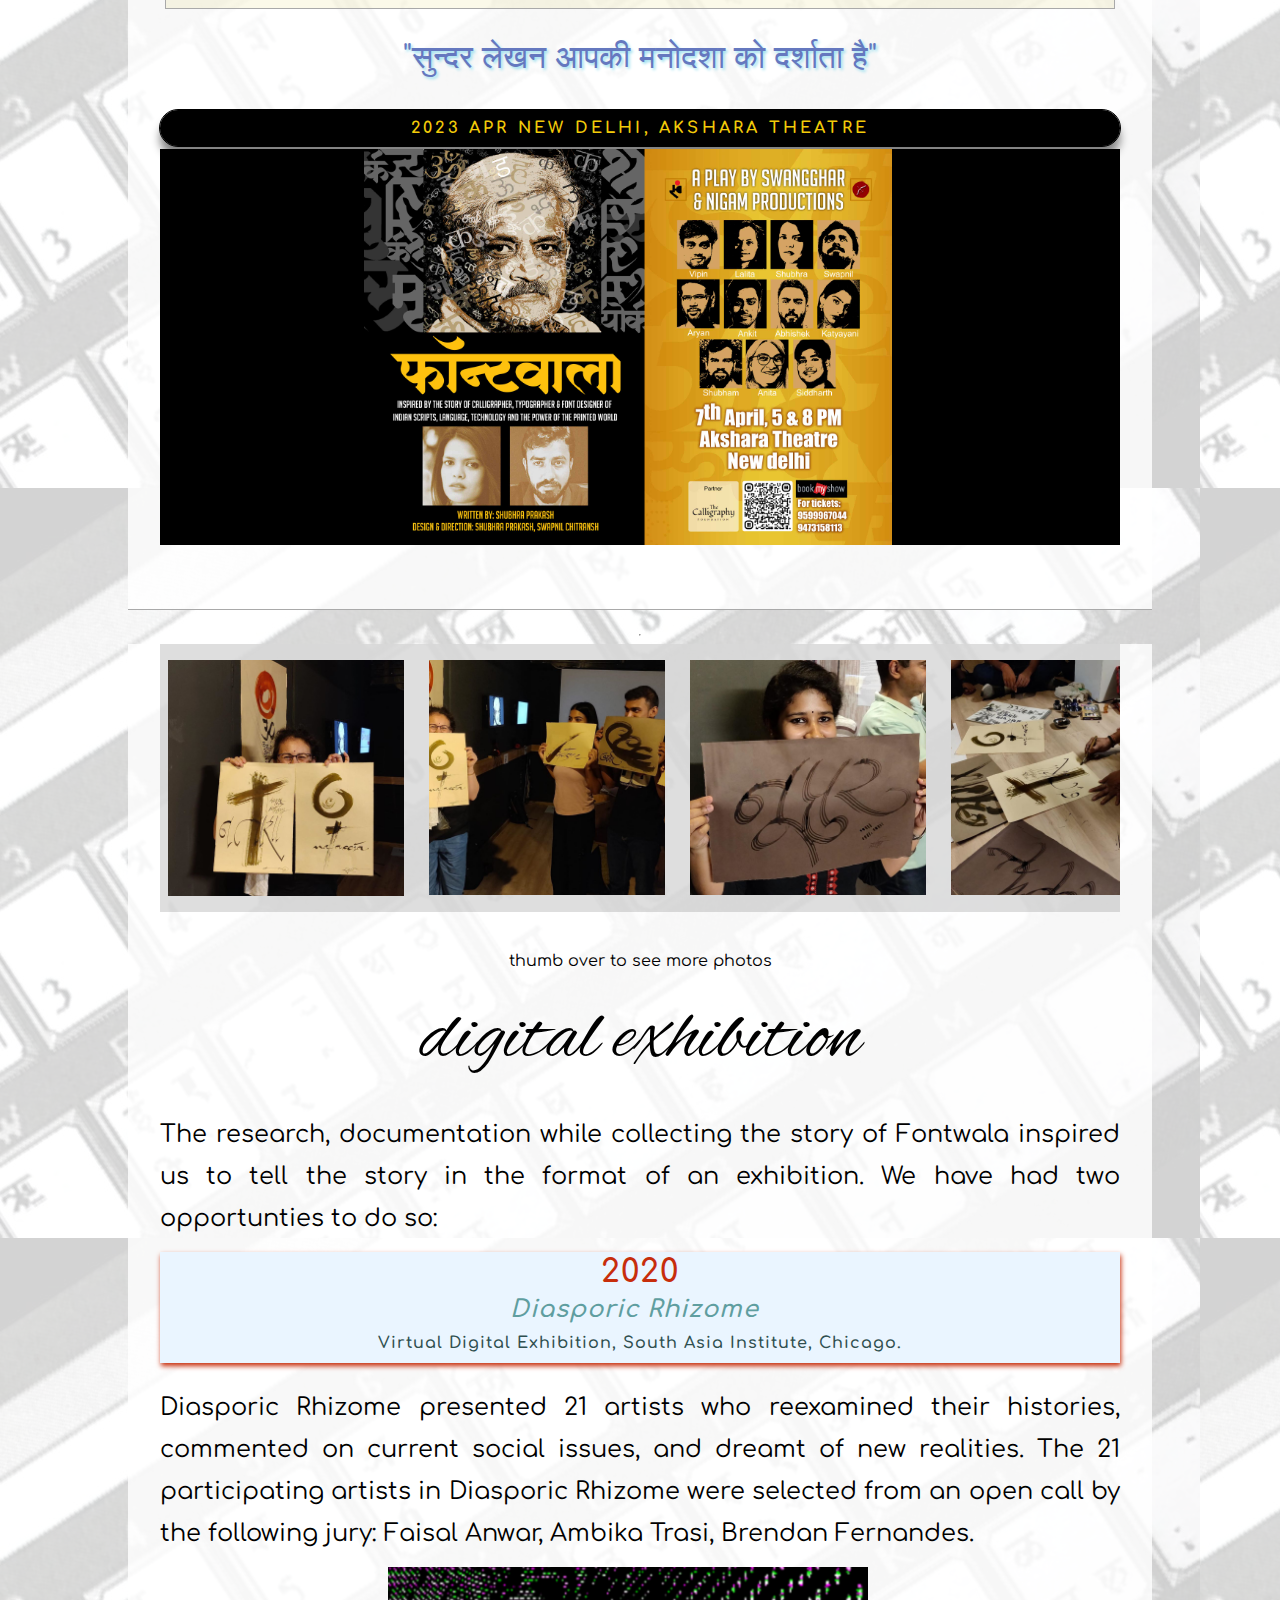
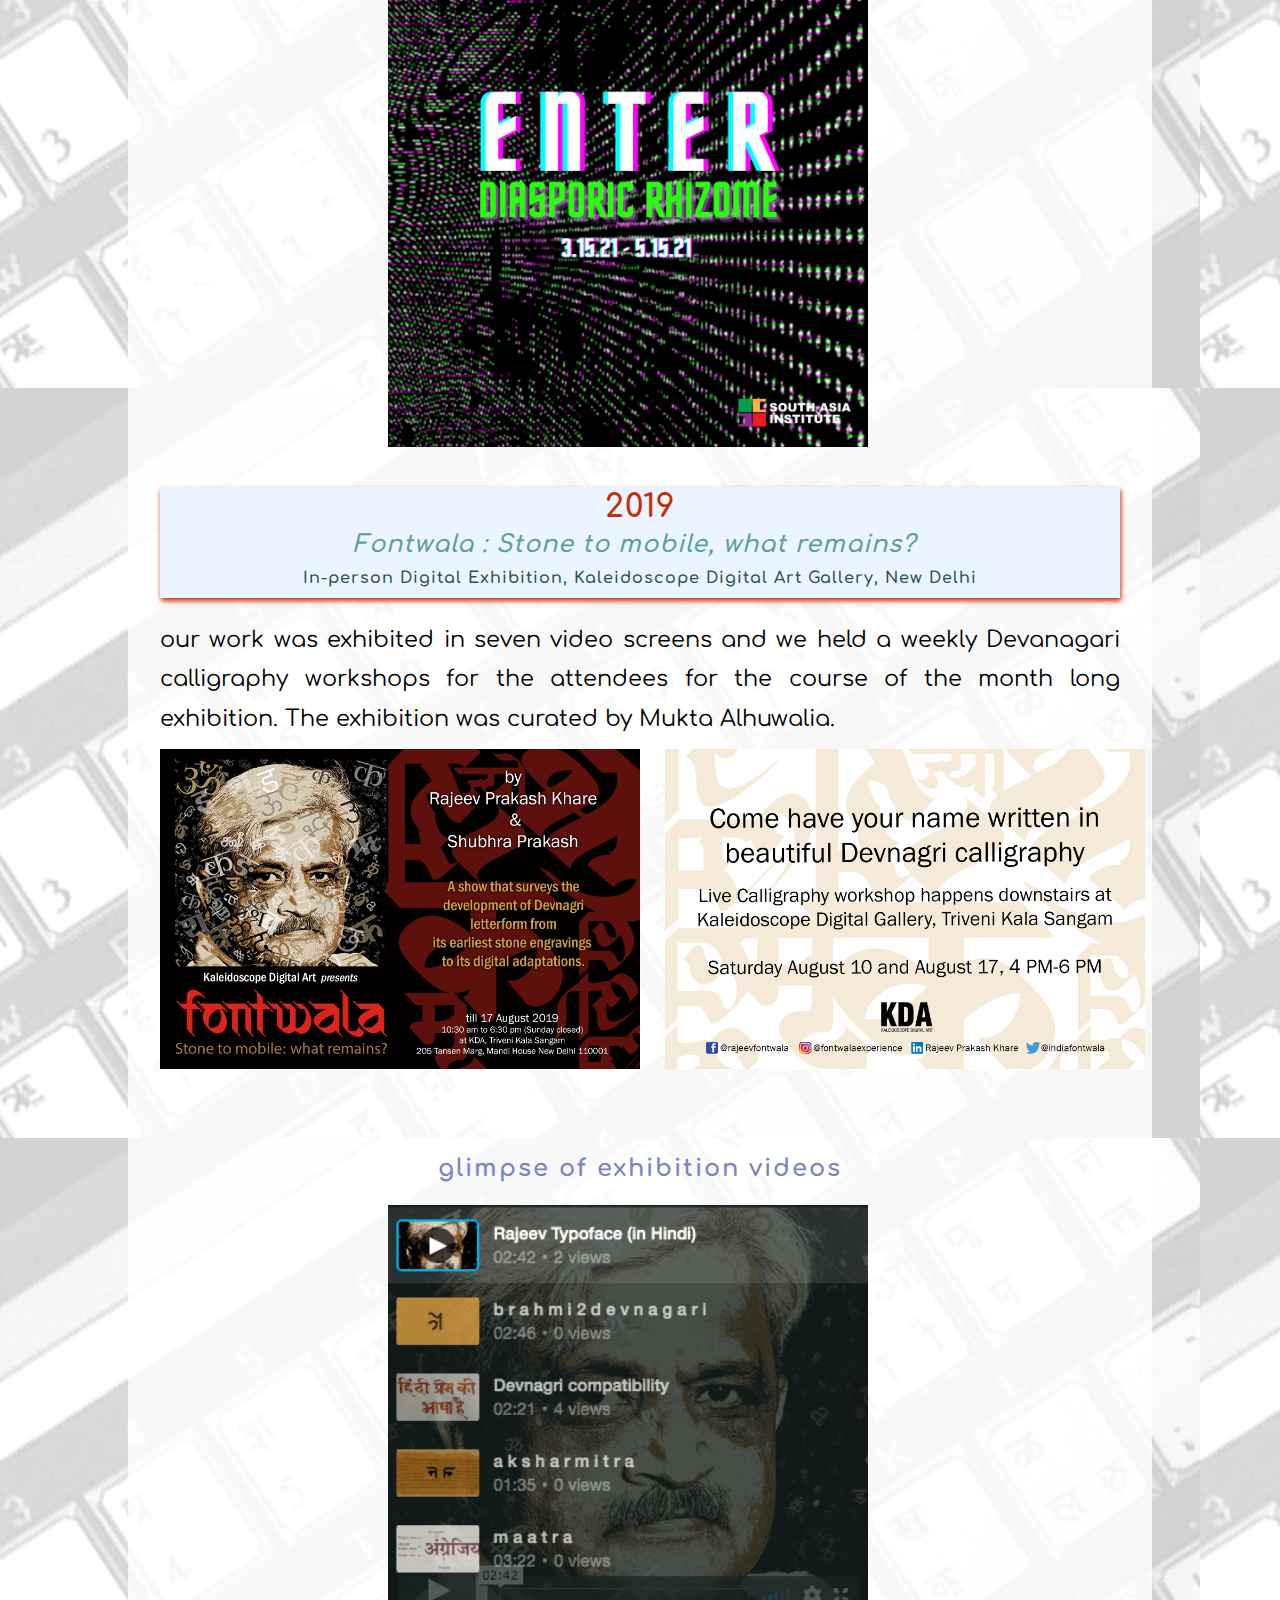
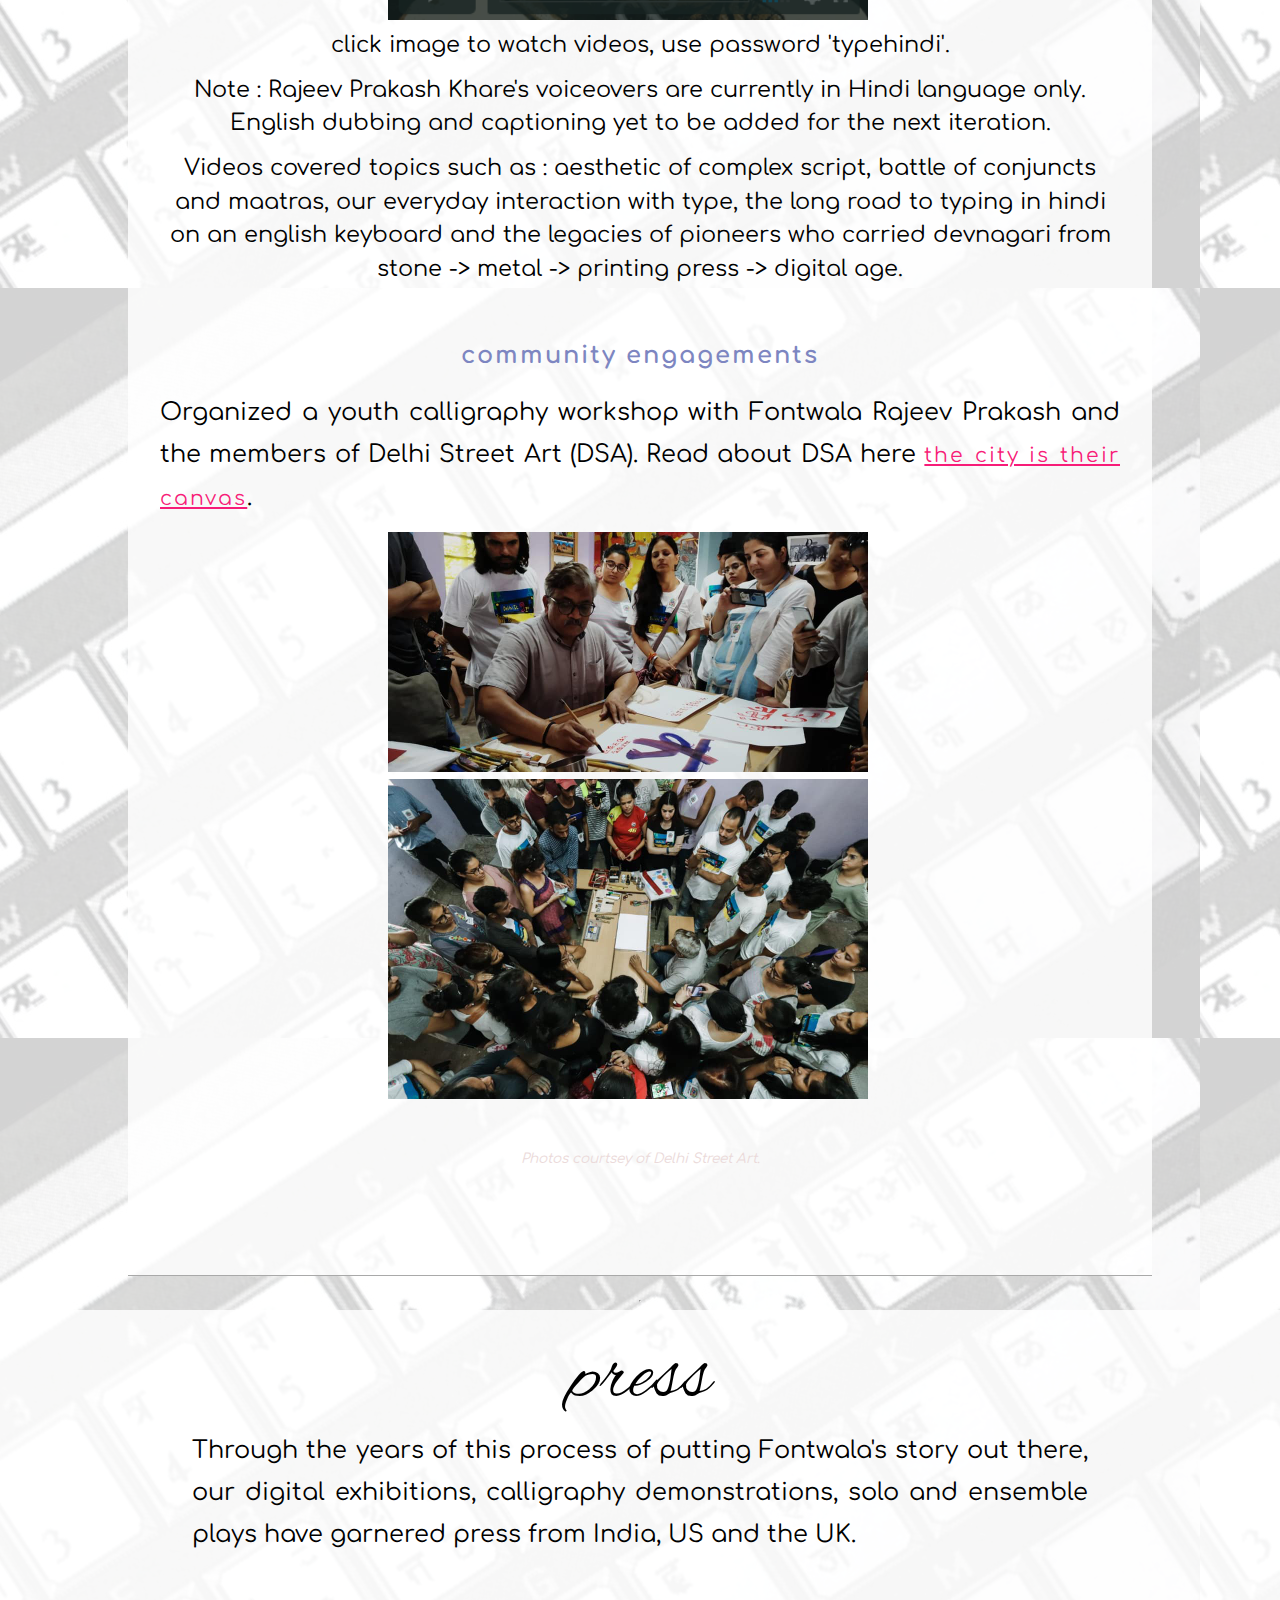
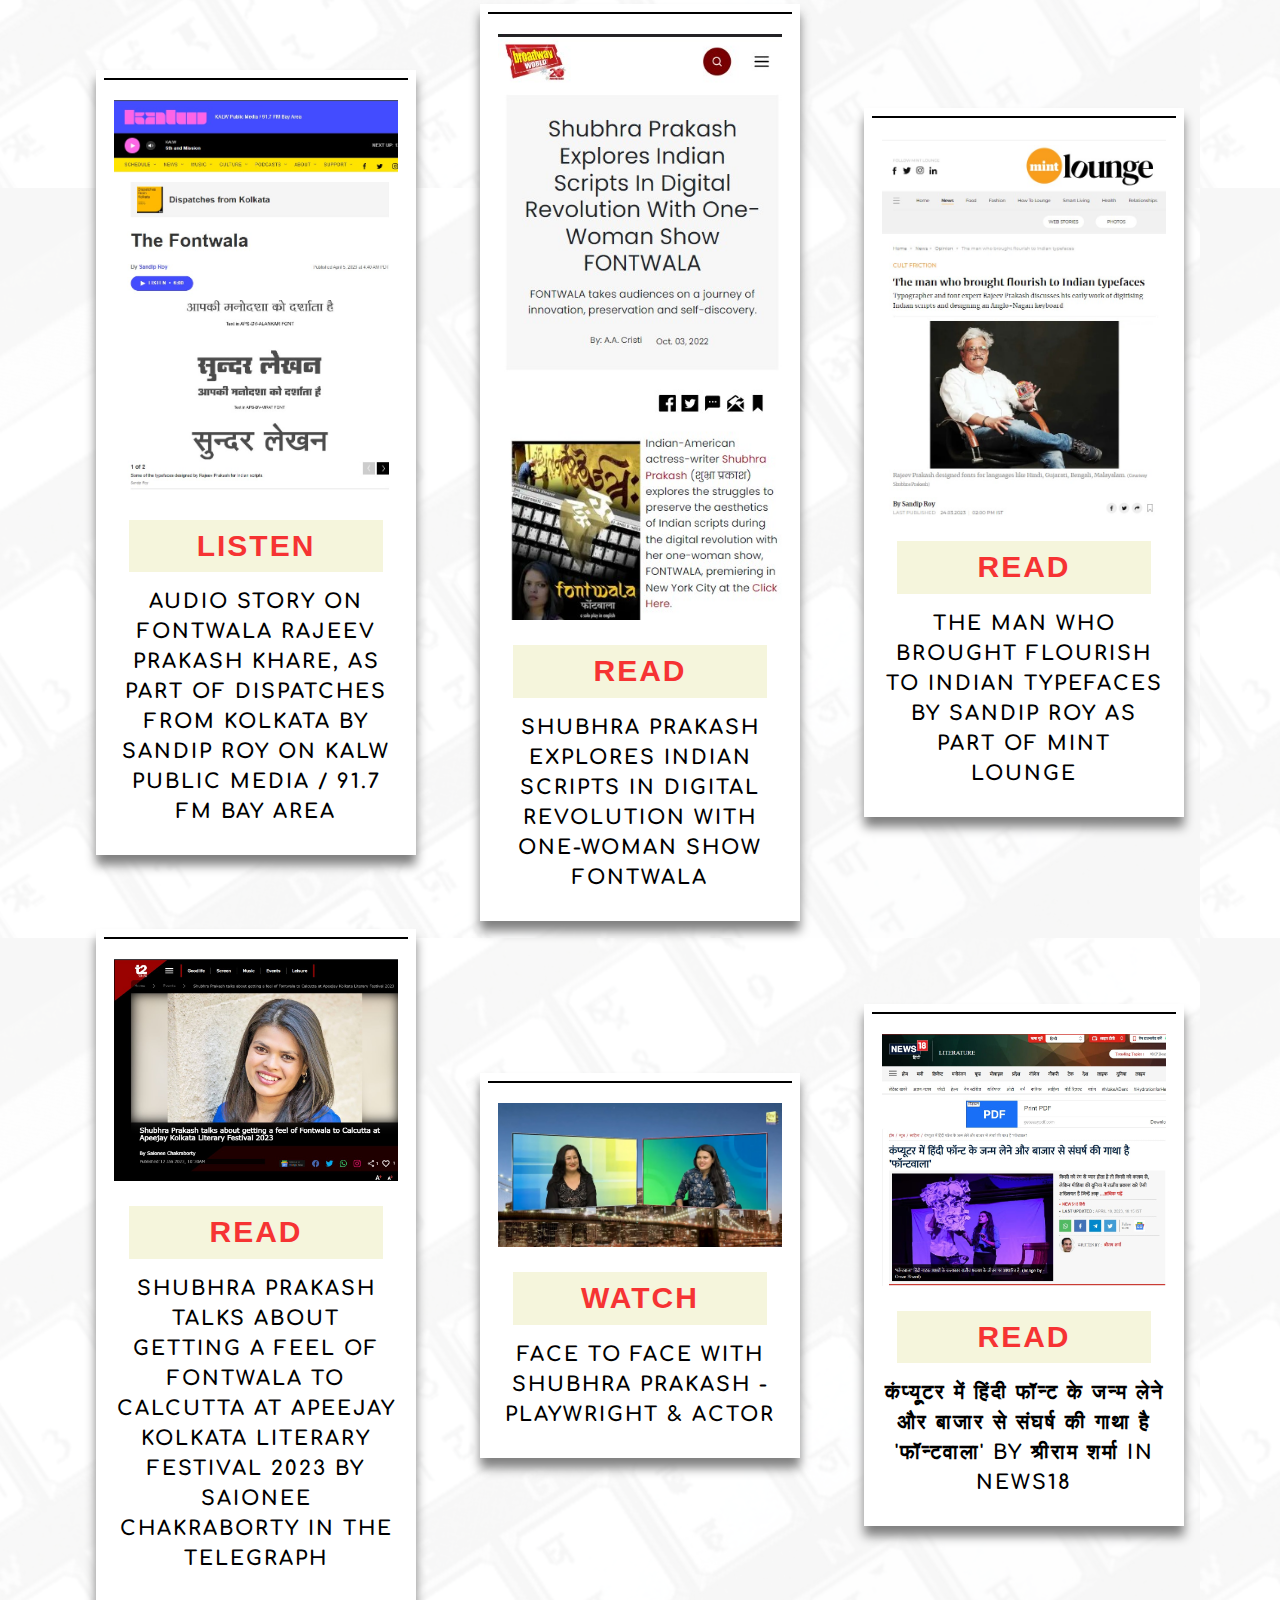
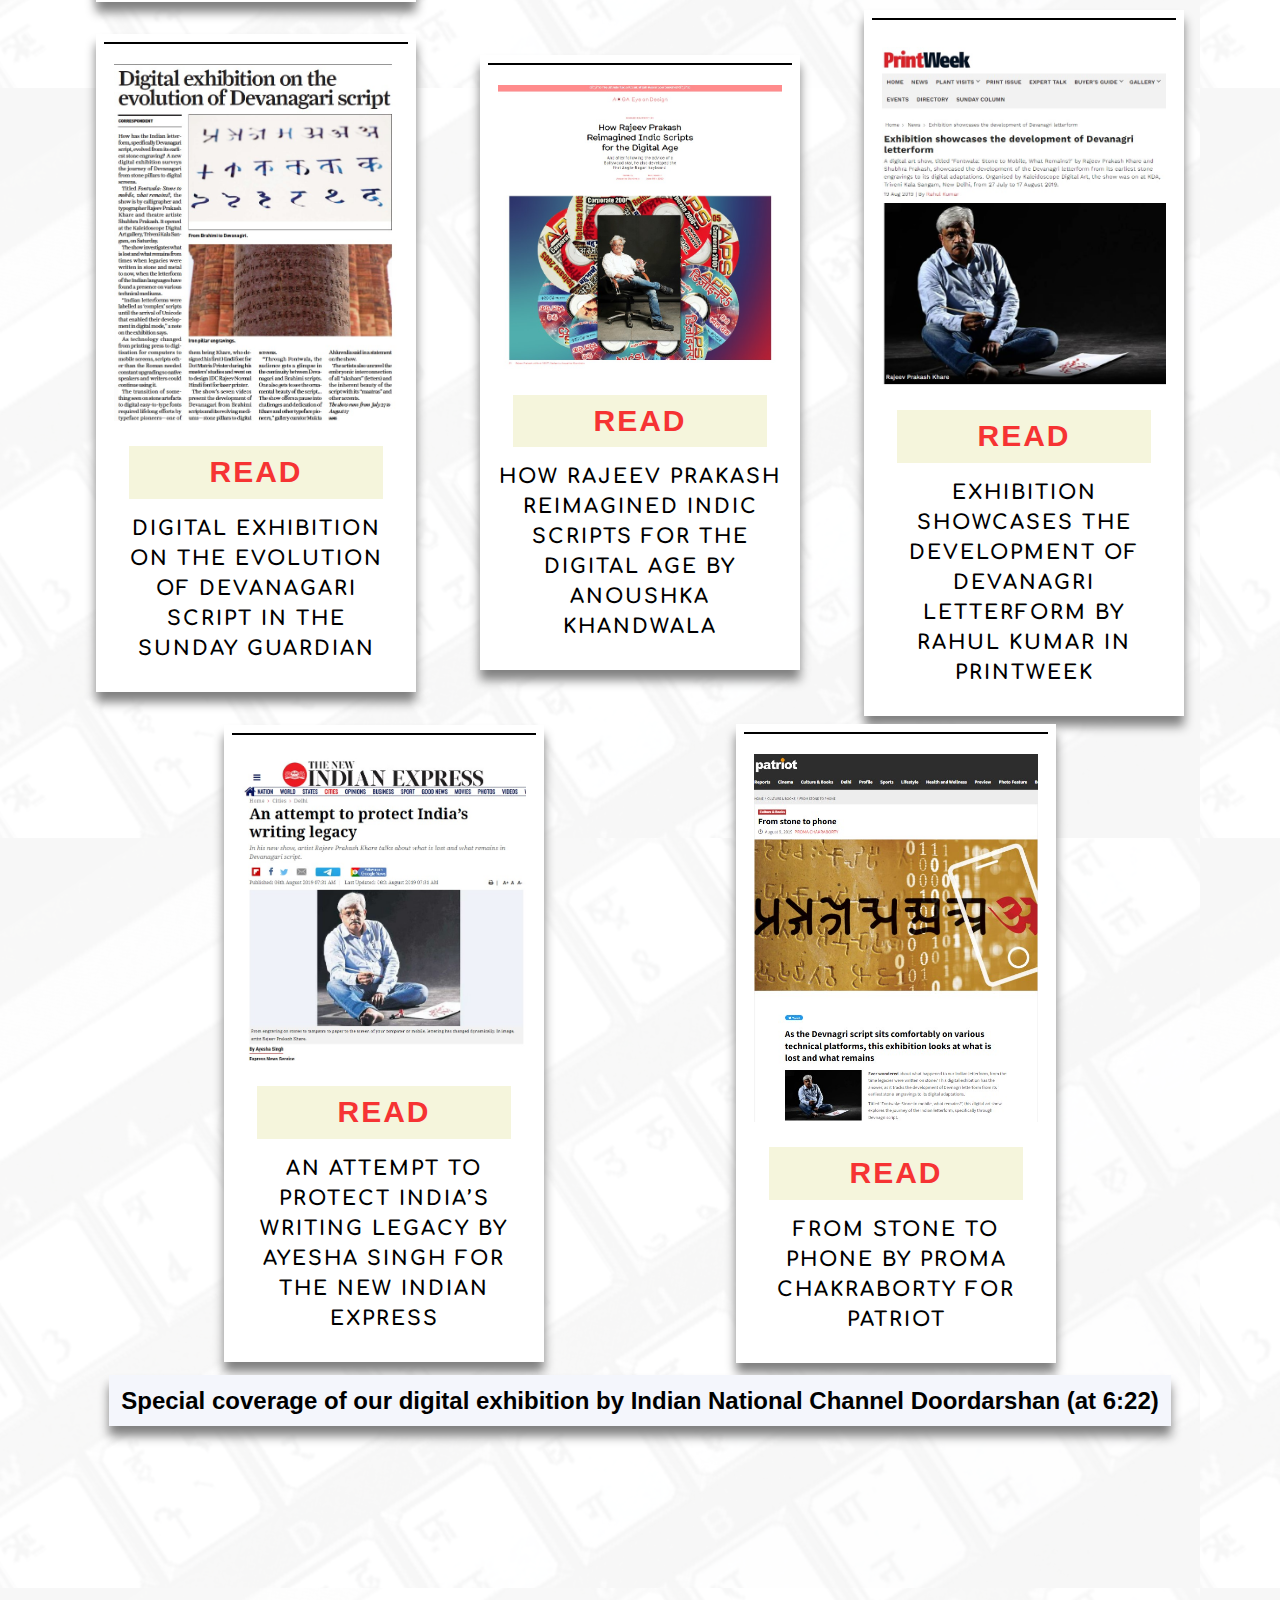
==== commit 52769a92: "fontwala" ====
--- a/fontwala.html
+++ b/fontwala.html
@@ -119,8 +119,8 @@
                 taking place in New York city at TheaterLab in July 2023. The performance is supported by New York State
                 Council on the Arts and is presented by Rattapallax.</p>
             <div id="soloPlayShows">
-                <div>
-                    <h2 class="title">2024 January 31, San Francisco, TheMarsh</h2>
+                <div style="width:75%">
+                    <h2 class=" title">2024 January 31, San Francisco, TheMarsh</h2>
                     <div class="playContent">
                         <img src="./images/fontwala/play/website-fontwala-SF.png" alt="2024 January 31, San Francisco">
                         <ul>
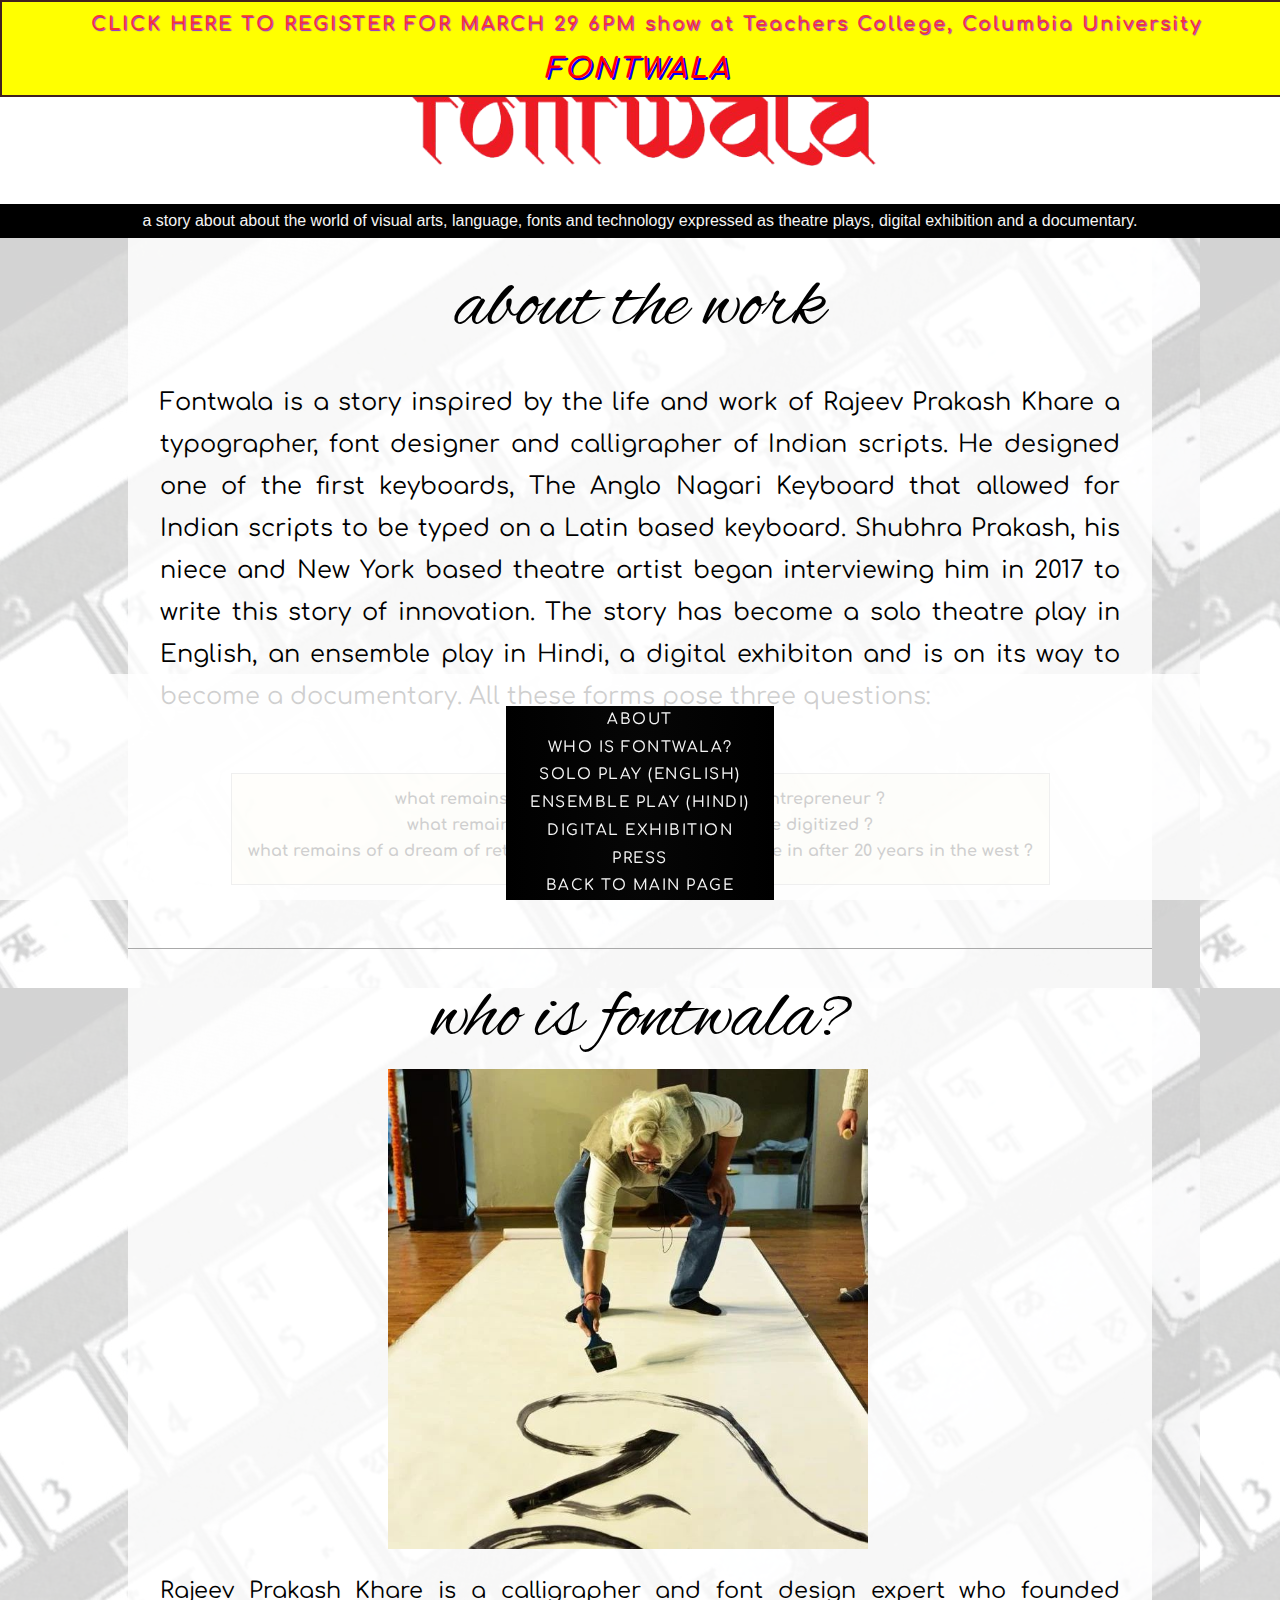
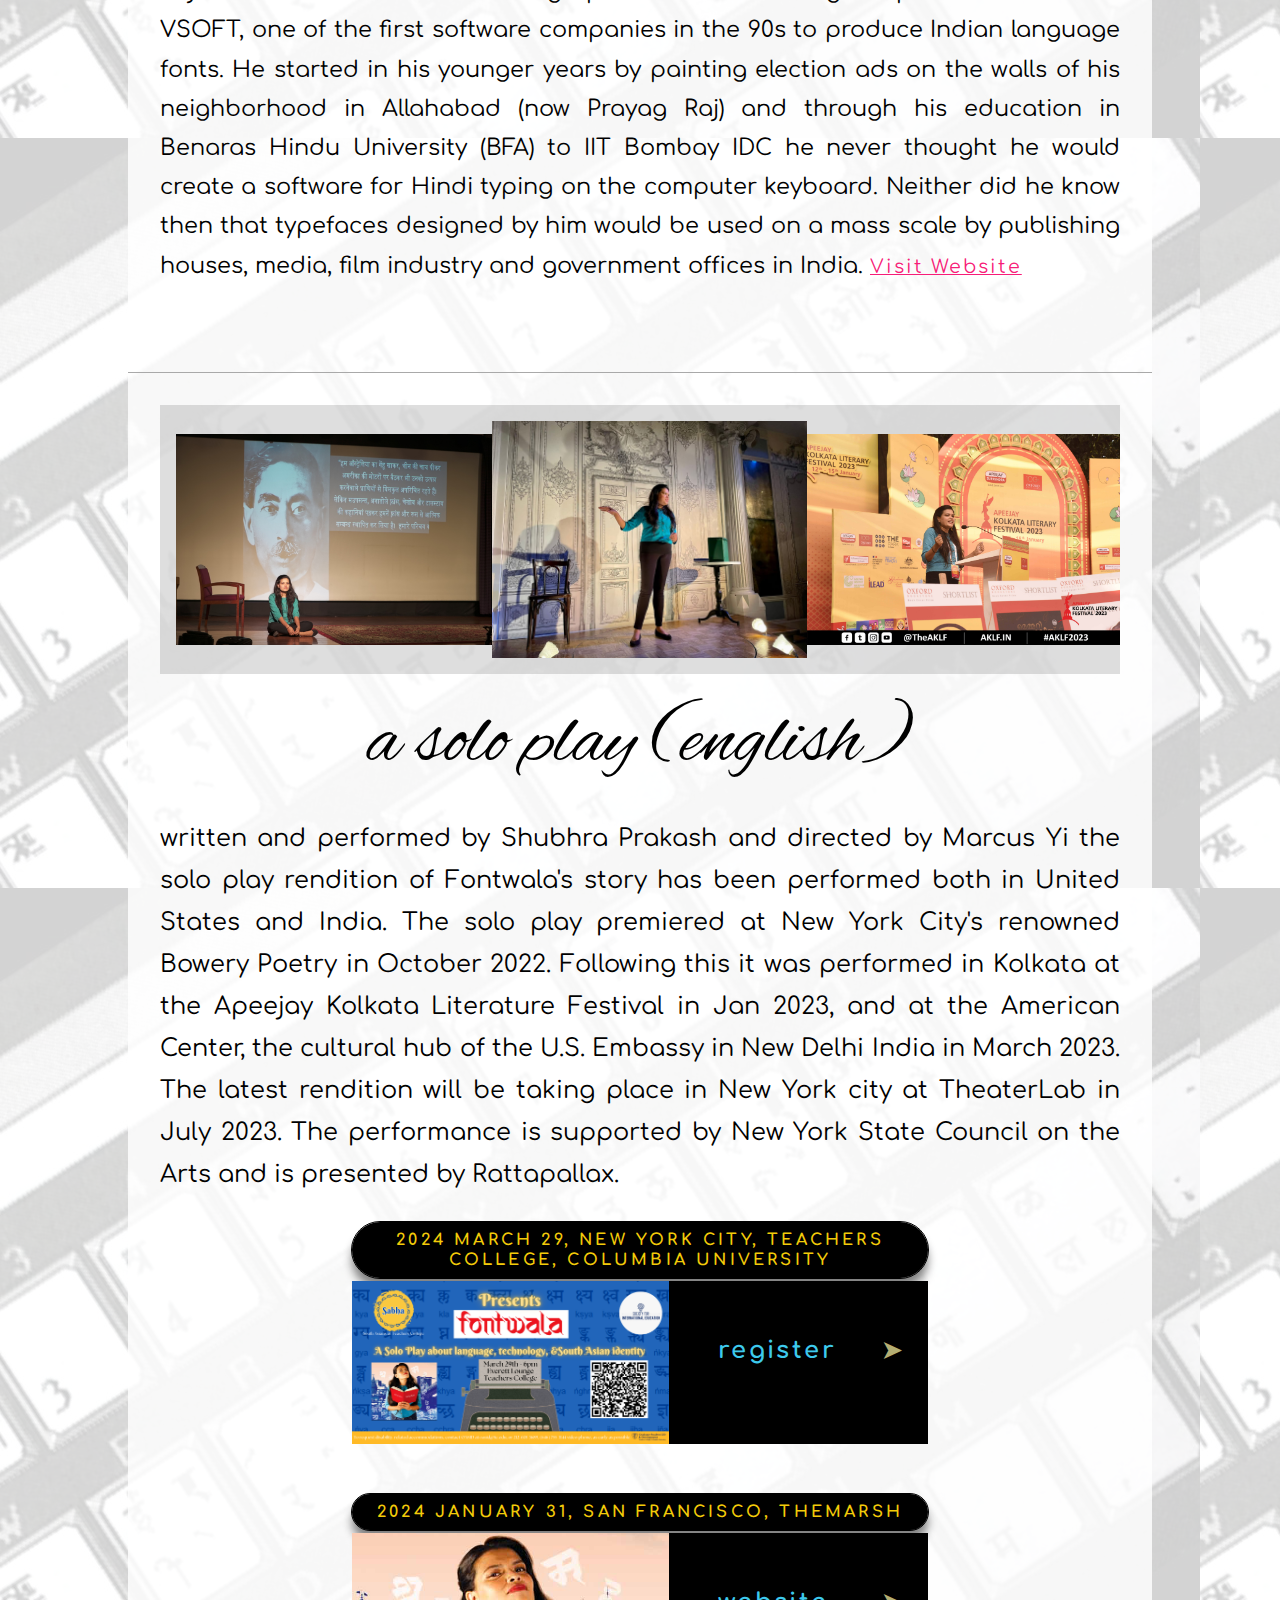
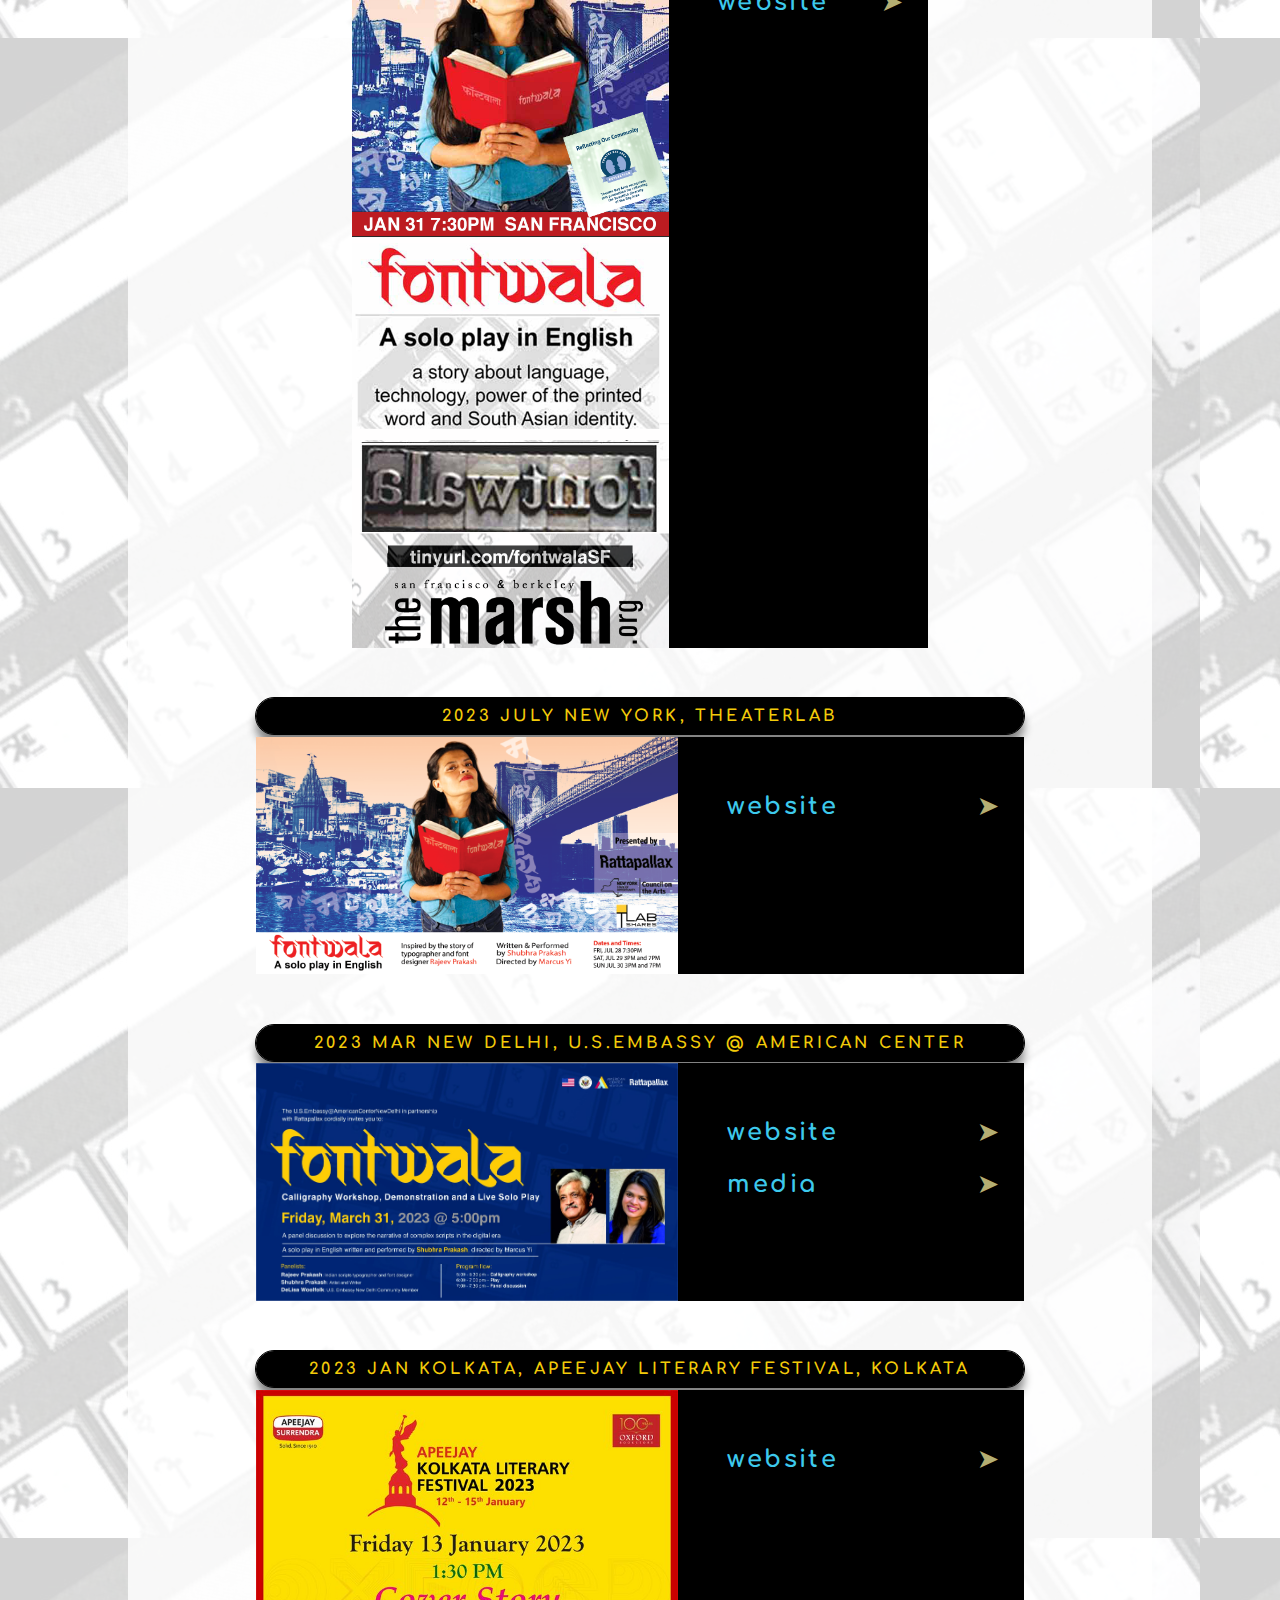
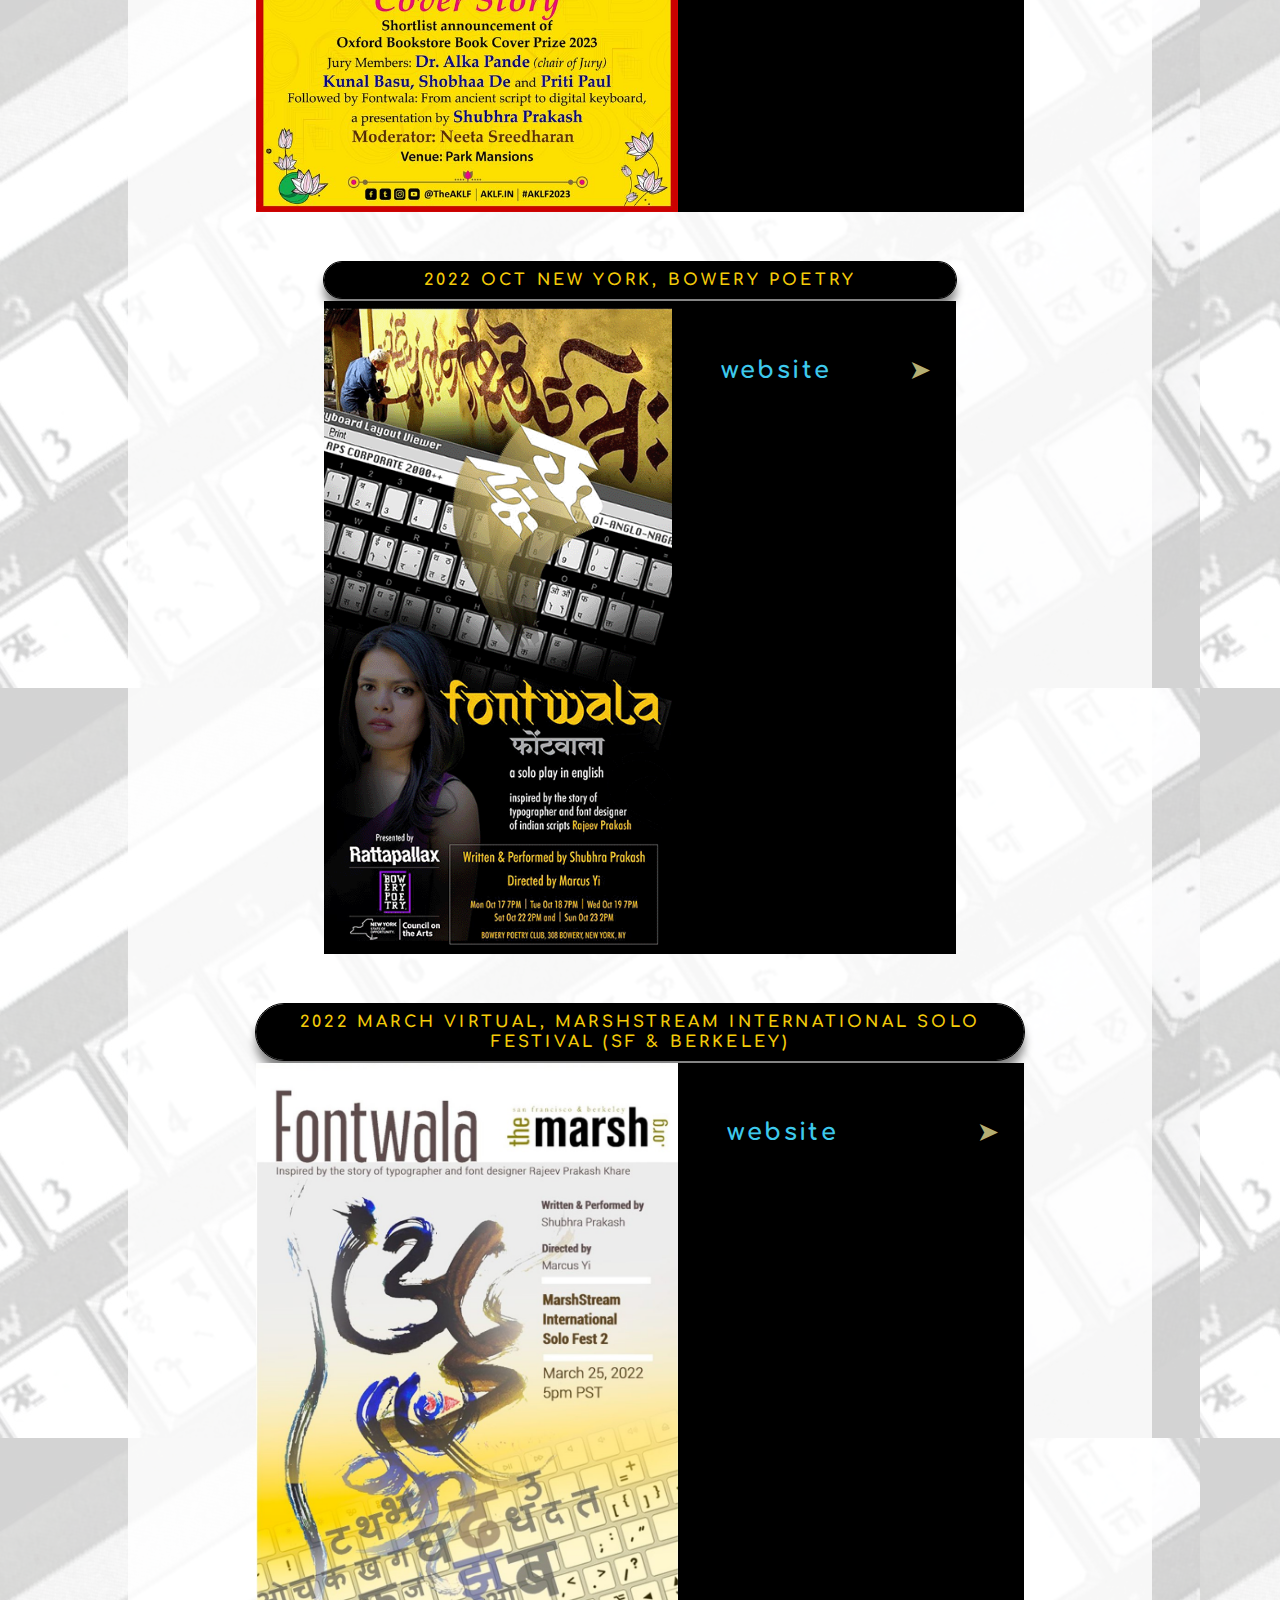
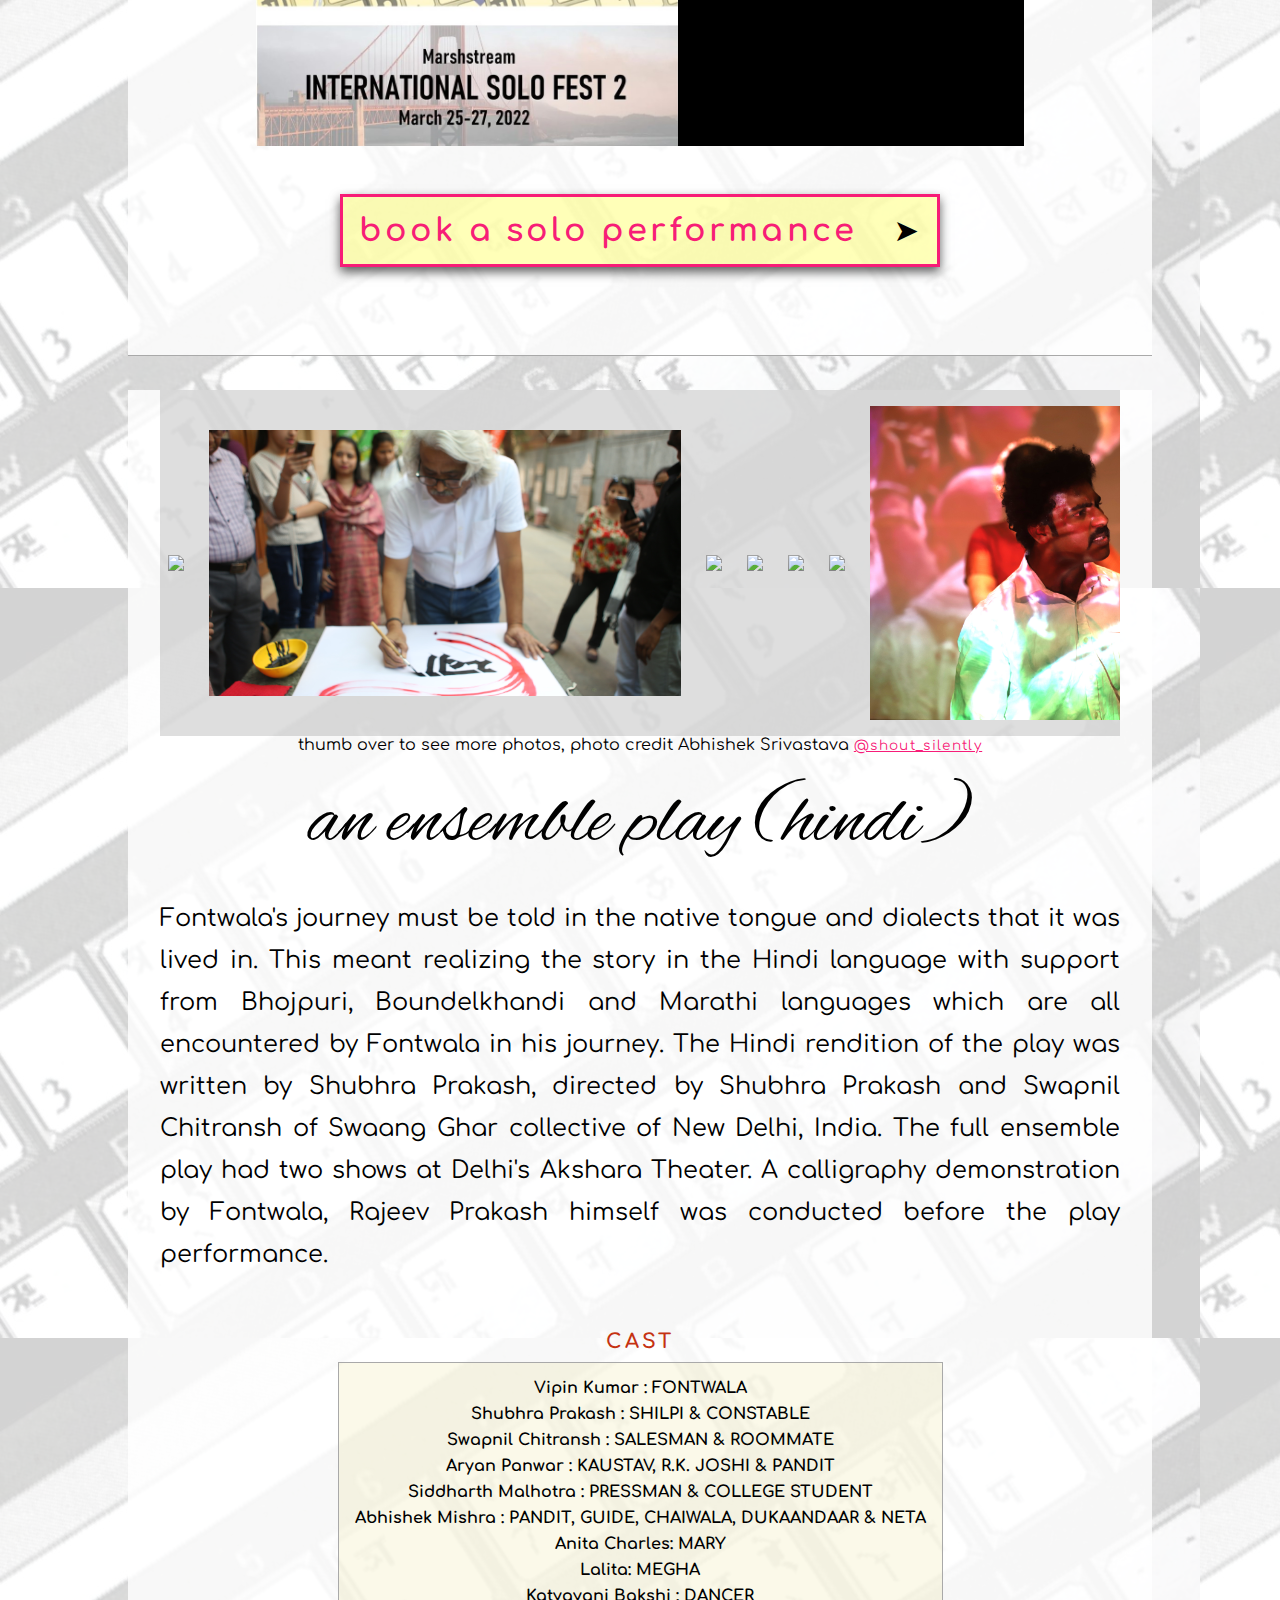
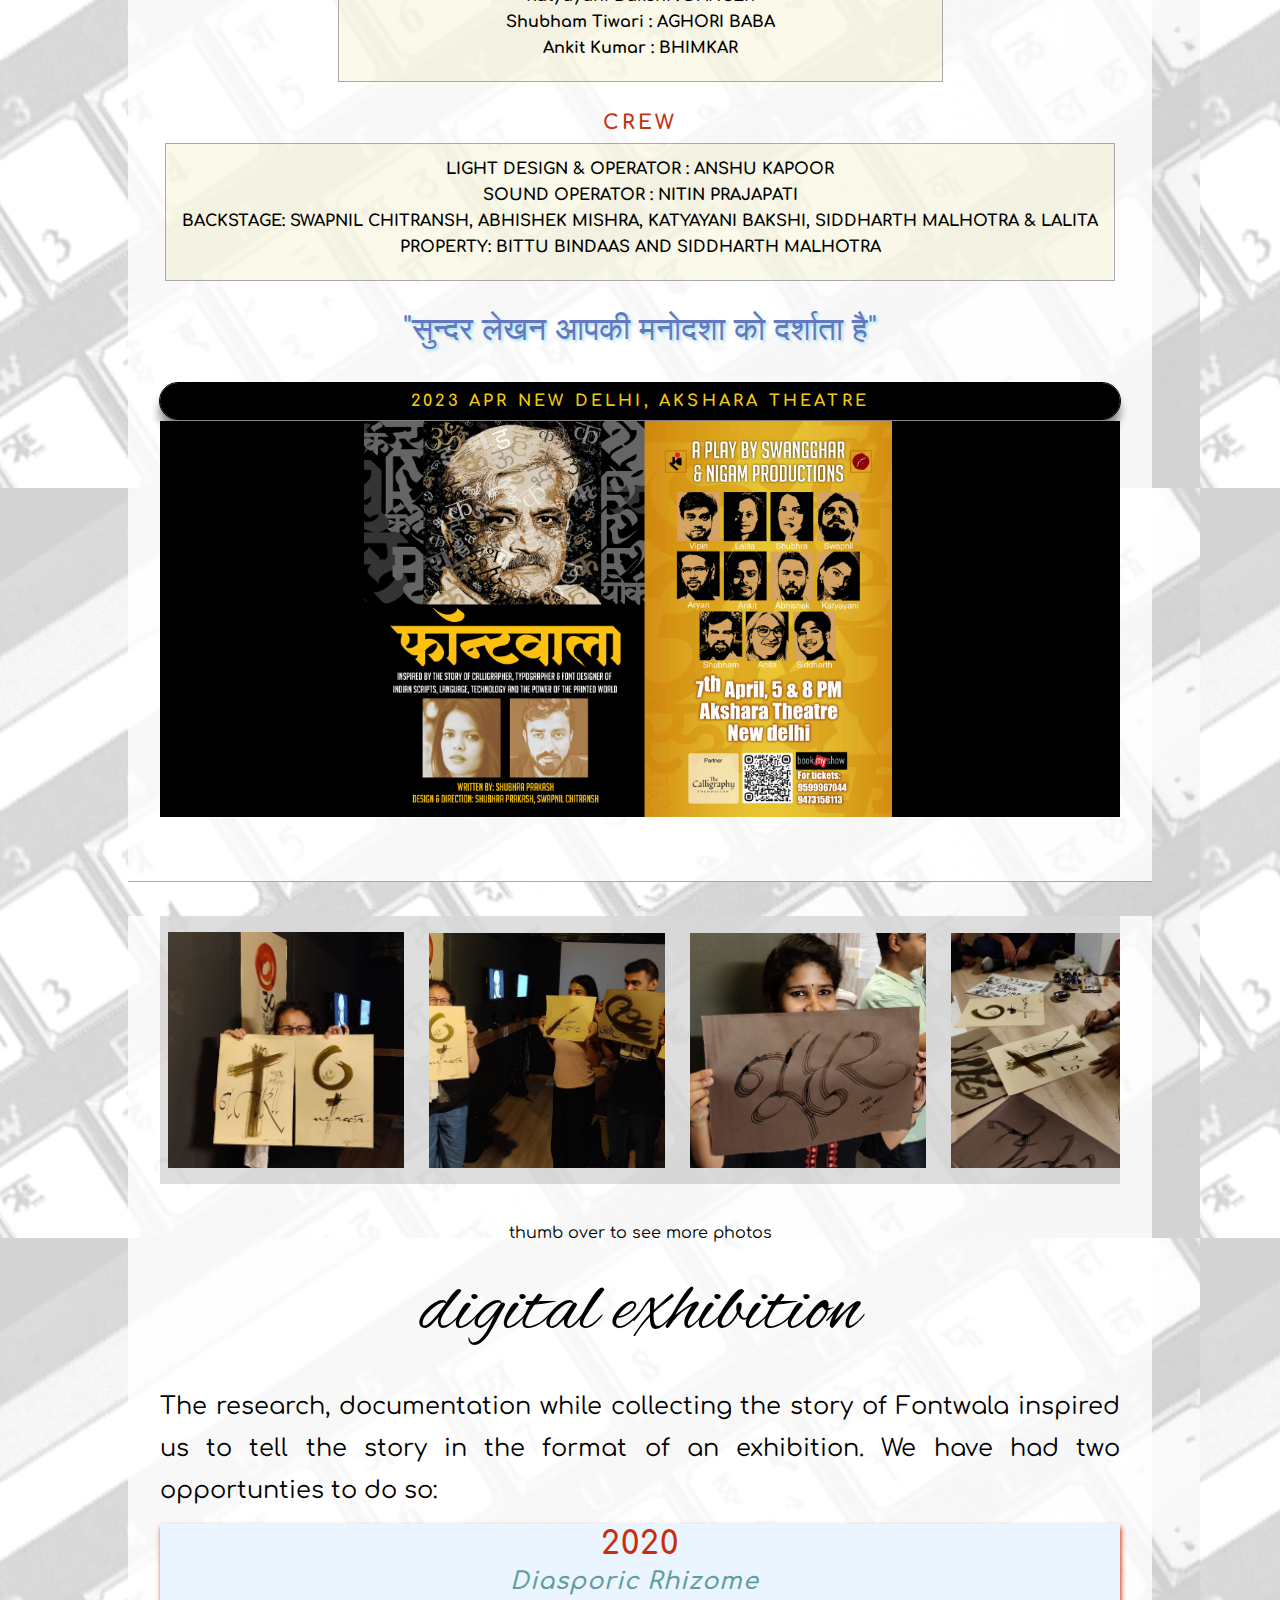
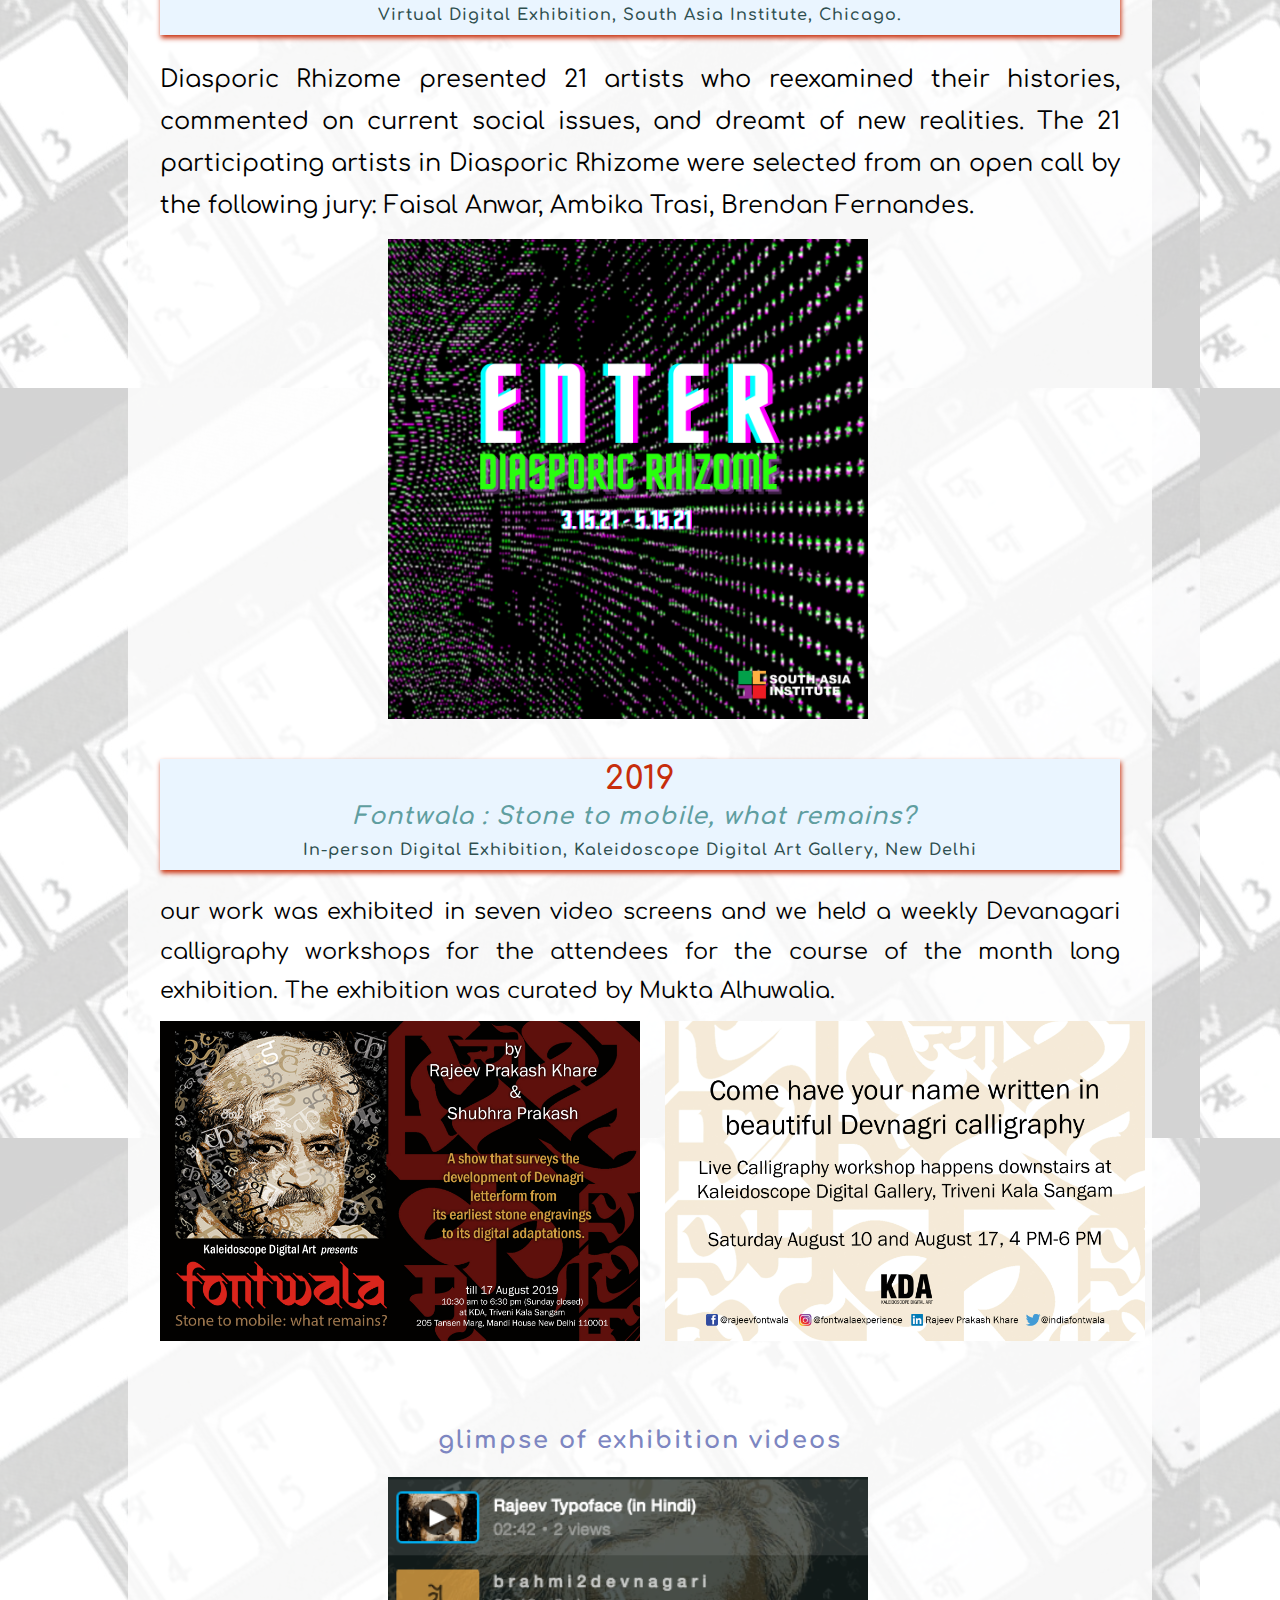
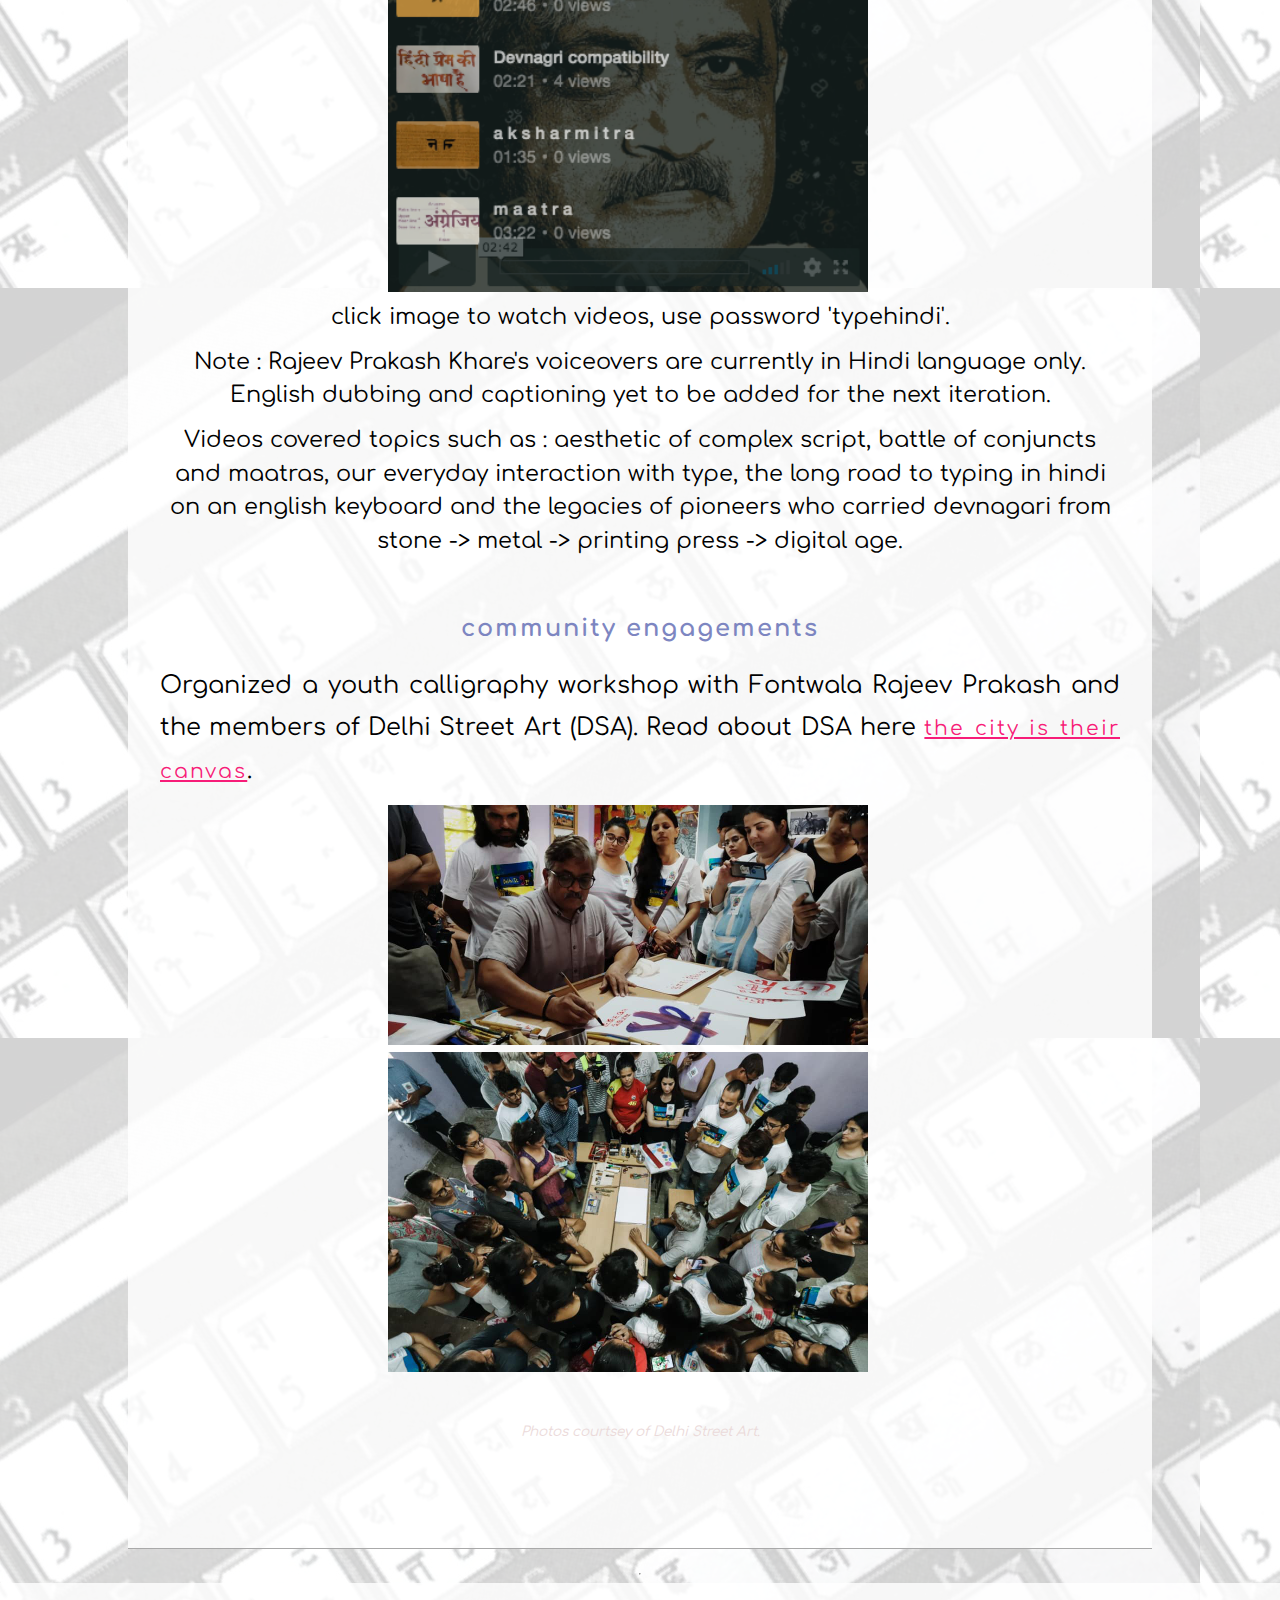
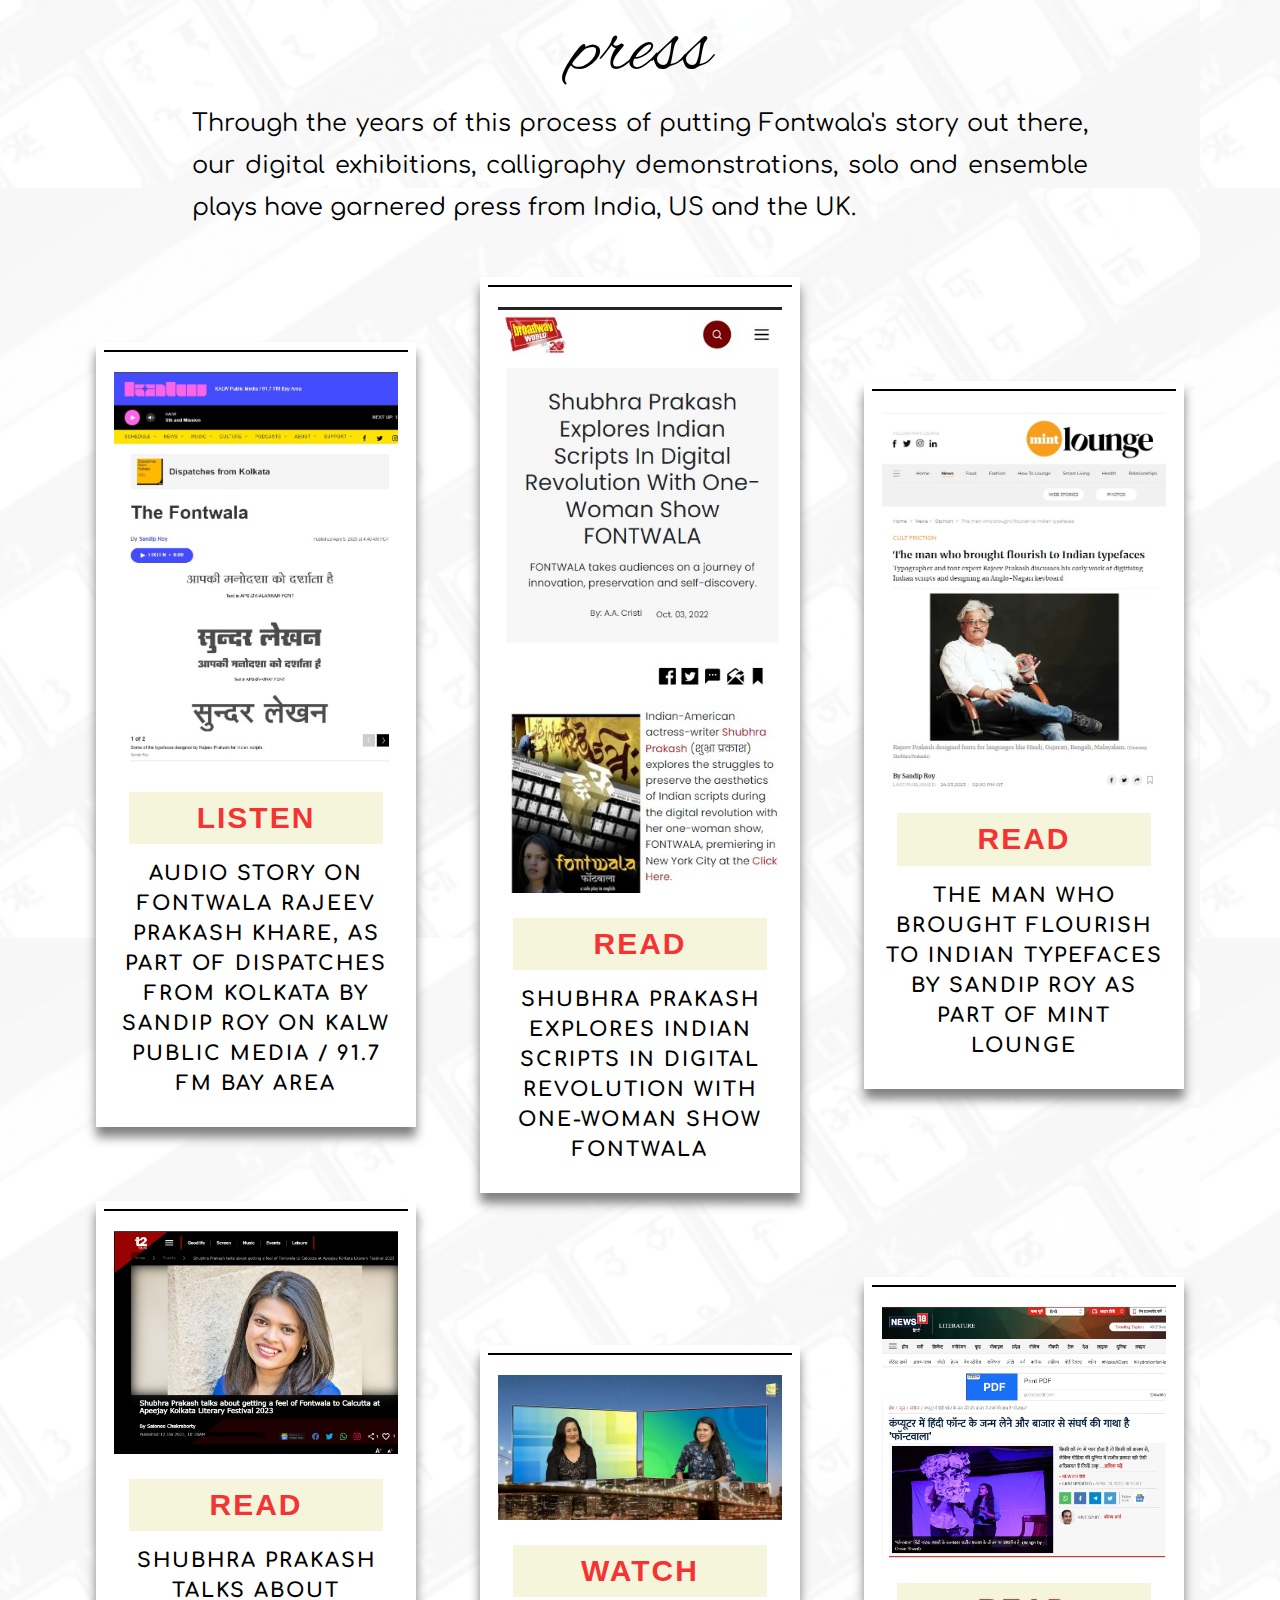
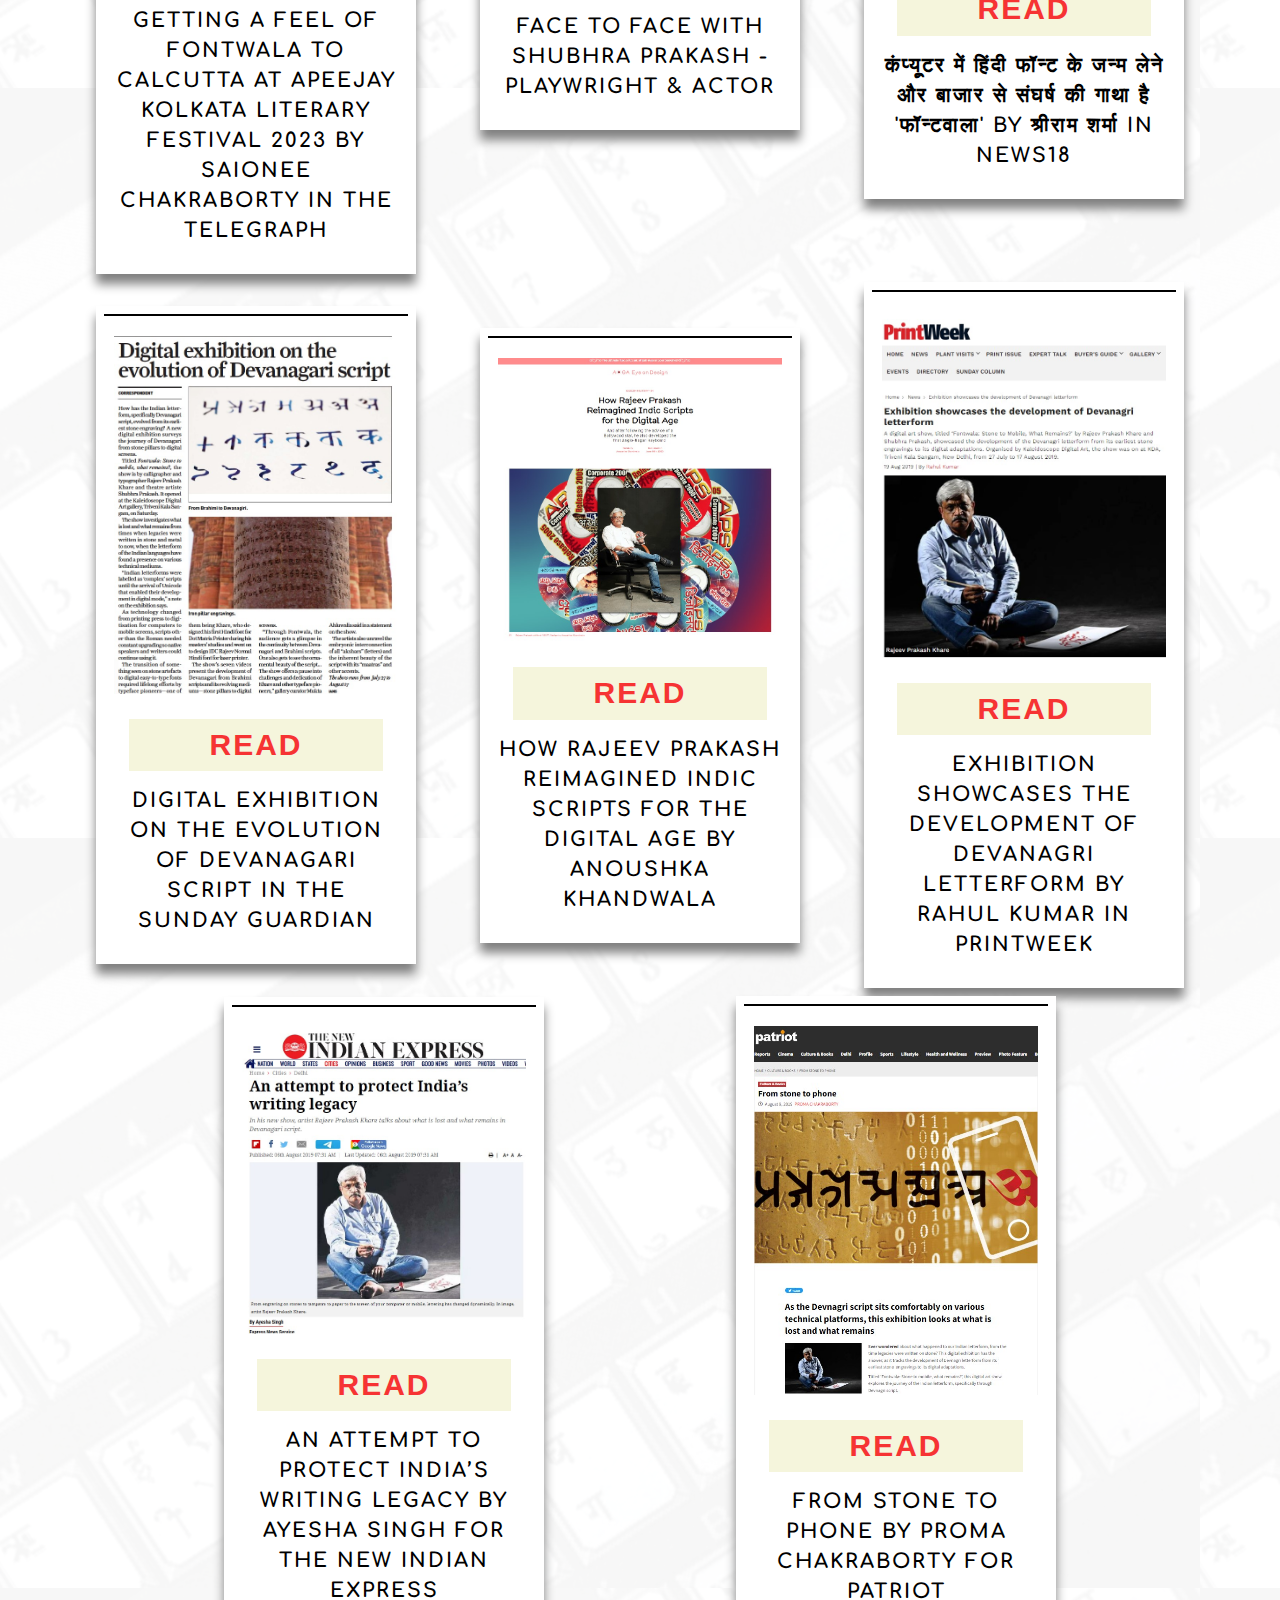
==== commit 57a16a8b: "teachers college event updates" ====
--- a/fontwala.html
+++ b/fontwala.html
@@ -45,9 +45,8 @@
             <li><a href="http://shubhra.site/portfolio">back to main page</a></li>
         </ul>
     </section>
-    <p class="announce"><a href="https://themarsh.org/shows_and_events/marshstream/marsh-risings-shubhra-prakash/"
-            target="_blank"><strong>
-                CLICK HERE TICKETS FOR SAN FRANCISCO, JANUARY 31 7:30PM,
+    <p class="announce"><a href="https://engage.tc.columbia.edu/events/79796" target="_blank"><strong>
+                CLICK HERE TO REGISTER FOR MARCH 29 6PM show at Teachers College, Columbia University
                 <em>FONTWALA </em> </strong></a>
     </p>
     <!-- <p class="announce"><strong>UPCOMING: October 2022</strong>Shubhra performs FONTWALA, solo theatre play at Bowery
@@ -120,13 +119,23 @@
                 Council on the Arts and is presented by Rattapallax.</p>
             <div id="soloPlayShows">
                 <div style="width:75%">
+                    <h2 class=" title">2024 March 29, New York City, Teachers College, Columbia University</h2>
+                    <div class="playContent">
+                        <img src="./images/fontwala/play/tc-event-2024.png" alt="2024 March 29, New York City">
+                        <ul>
+                            <li><a href="https://engage.tc.columbia.edu/events/79796" target="_blank">register
+                                    <label>&#x27A4;</label></a></li>
+                        </ul>
+                    </div>
+                </div>
+                <div style="width:75%">
                     <h2 class=" title">2024 January 31, San Francisco, TheMarsh</h2>
                     <div class="playContent">
                         <img src="./images/fontwala/play/website-fontwala-SF.png" alt="2024 January 31, San Francisco">
                         <ul>
                             <li><a href="https://themarsh.org/shows_and_events/marshstream/marsh-risings-shubhra-prakash/"
-                                    target="_blank">buy
-                                    tickets<label>&#x27A4;</label></a></li>
+                                    target="_blank">website
+                                    <label>&#x27A4;</label></a></li>
                         </ul>
                     </div>
                 </div>
